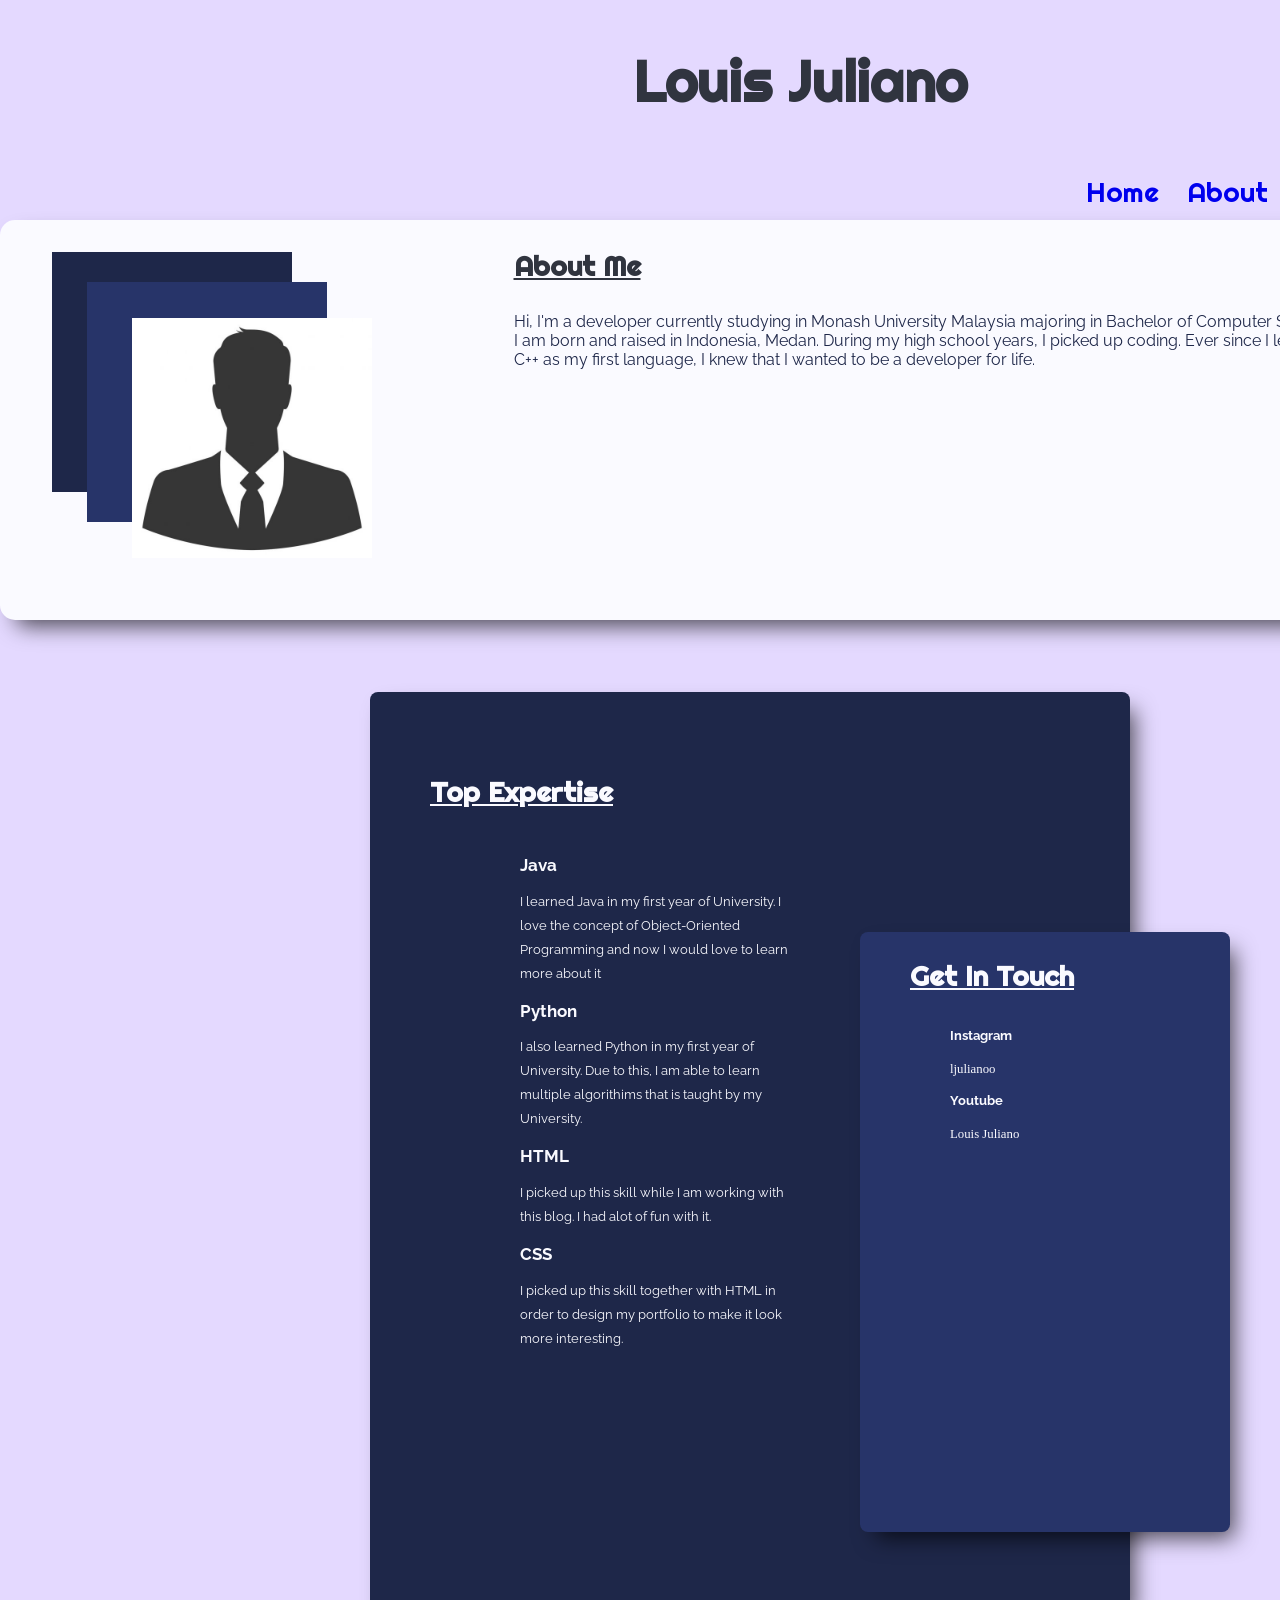
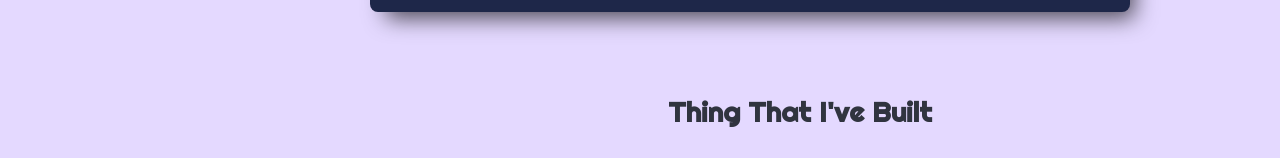
==== index.html @ 070ed77e "Attempt to make Text responsive" ====
<!DOCTYPE html>
<html>

	<head>
		<!-- The Title of the website  -->
		<title> Louis Juliano </title>

		<meta name = "viewport" content = "width=device-width, initial-scale=1, maximum-scale=1, minimum-scale=1"/>

		<link rel = "stylesheet" type = "text/css" href = "default.css">

		<link rel="preconnect" href="https://fonts.googleapis.com">
		<link rel="preconnect" href="https://fonts.gstatic.com" crossorigin>
		<link href="https://fonts.googleapis.com/css2?family=Righteous&display=swap" rel="stylesheet">

		<link rel="preconnect" href="https://fonts.googleapis.com">
		<link rel="preconnect" href="https://fonts.gstatic.com" crossorigin>
		<link href="https://fonts.googleapis.com/css2?family=Raleway:ital,wght@0,400;1,500&display=swap" rel="stylesheet">

	</head>
	<body>

		<section class="s1">
			<div class="main-container">
				<div class = "name-warpper">
					<h1>Louis Juliano</h1>
				</div>

				<div class = "navigation-wrapper">
					<div class = "nav">
 						<div> </div>
 						<div>
							<ul id = "navigation">
								<li>
									<a href="#">
										Home
									</a>
								</li>
									<a href="#">
										About
									</a>
								<li>
									<a href="#">
										Contact
									</a>	
								</li>
									<a href="#">
										My Projects
									</a>
							</ul>
						</div>
					</div>
				</div>
			</div>
		</section>

		<section class="s2">
			<div class="main-container">
				<div class = "about-wrapper">
					<div class = "left-col">
						<div class = "pic-wrapper">
							<img id="profilepic" src = "Images/profile.jpg">
							<div class= "picture-box2">
							</div>
							<div class= "picture-box">
							</div>			
						</div>

					</div>
					<div class = "right-col">
						<h3>
							About Me
						</h3>
							<p>
								Hi, I'm a developer currently studying in Monash University Malaysia majoring in Bachelor of Computer Science. <br> I am born and raised in Indonesia, Medan. During my high school years, I picked up coding. Ever since I learned <br>C++ as my first language, I knew that I wanted to be a developer for life.
							</p>
					</div>
				</div>
			</div>
		</section>
		<br>
		<br>
		<br>
		<br>
		<section class="s1">
			<div class="main-container">
				<div class="skills-wrapper">
					<div class="top-skills">
						<h3 style="color: #FAFAFF">
							Top Expertise
						</h3>
						<br>
						<div class="list-box">
							<ul>
								<li style="color: #FAFAFF;"> Java </li>
								<p style="color: #FAFAFF;  font-size: 1vw;"> I learned Java in my first year of University. I love the concept of Object-Oriented Programming  and now I would love to learn more about it</p>
								<li style="color: #FAFAFF; "> Python </li>
								<p style="color: #FAFAFF;  font-size: 1vw;"> I also learned Python in my first year of University. Due to this, I am able to learn multiple algorithims that is taught by my University.</p>
								<li style="color: #FAFAFF;"> HTML </li>
								<p style="color: #FAFAFF;  font-size: 1vw;"> I picked up this skill while I am working with this blog. I had alot of fun with it.</p>
								<li style="color: #FAFAFF;"> CSS </li>
								<p style="color: #FAFAFF; font-size: 1vw;"> I picked up this skill together with HTML in order to design my portfolio to make it look more interesting.</p>
							</ul>
						</div>

					</div>
					<div class="socials">
						<h3 style="color: #FAFAFF">
							Get In Touch
						</h3>
						<ul>
							<li style="color: #FAFAFF;  font-size: 1vw;">  Instagram</li>
							<a href="https://www.instagram.com/ljulianoo/" target="_blank" style="color: #FAFAFF; font-size: 1vw;">ljulianoo</a>
							<li style="color: #FAFAFF; font-size: 1vw;"> Youtube </li>
							<a href="https://www.youtube.com/channel/UCBGp1dDSYCP-_cHB3RKC5AA" target="_blank" style="color: #FAFAFF;  font-size: 1vw;" >Louis Juliano</a>

						</ul>
					</div>
				</div>
			</div>
		</section>


		<br>
		<br>
		<br>
		<section class="s2">
			<div class="main-container">
				<div class="project-wrapper">
					<h3 style="text-align: center; text-decoration: none;">Thing That I've Built</h3>
					<div clas="myproject"></div>

				</div>
			</div>
		</section>


	</body>
</html>
---- default.css ----
:root{
	--mainColor: #E4D9FF;
	--secondaryColor: #FAFAFF;

	--borderColor: #273469;
	--mainText: #30343F;
	--secondaryText: #1E2749;
}

html, body{
	padding: 0;
	margin: 0;
}

h1,h2,h3,h4,h5,h6, strong{
	color: var(--mainText);
	font-family: 'Righteous', cursive;
}

p, li, span, label, input, textarea{
	color: var(--secondaryText);
	font-family: 'Raleway', sans-serif;
}

body{
	background-color: var(--mainColor);
}

.s1{
	background-color: var(--mainColor);

}

.s2{
	background-color: var(--mainColor);

}

.main-container{
	width: 1600px;
	margin: 0 auto;
}

@media screen and (max-width:  1200px){
	.main-container{
		width: 95%;
	}
}
a{
	text-decoration: none;

}

ul{
	list-style: none;
}

h1{ font-size: 56px; }
h2{ font-size: 36px; }
h3{ font-size: 28px; 
text-decoration: underline;}
h4{ font-size: 24px; }
h5{ font-size: 20px; }
h6{ font-size: 16px; }

.name-warpper{
	display: grid;
	justify-content: center;
	align-content: center;

	min-height: 10em;
}

.navigation-wrapper{
	background-color: var(--mainColor);


	display: grid;
	grid-template-columns: 1fr;
	grid-template-areas: 'nav'


}

.about-wrapper{
	/*border: 2px solid black;*/
	border-radius: 15px;
	background-color: var(--secondaryColor);


box-shadow: 10px 12px 22px -6px rgba(0,0,0,0.67);
-webkit-box-shadow: 10px 12px 22px -6px rgba(0,0,0,0.67);
-moz-box-shadow: 10px 12px 22px -6px rgba(0,0,0,0.67);

	display: grid;
	grid-template-rows: 1fr 1fr 1fr;
	grid-template-rows: 25em;
	grid-gap: 10px;
	grid-template-areas: 'left-col right-col';
}

.nav{
	grid-area: nav;
	display: flex;
	justify-content: space-between;
	align-items: center;

	font-family: 'Raleway', sans-serif;


}

.left-col{
	grid-area: left-col;
	display: grid;
	justify-content: center;
	align-content: center;
	
}
.right-col{
	grid-area: right-col;

}

#profilepic{
	
	width: 240px;
	height: 240px;
	
	
}

#navigation{
	margin: 0;
	padding: 10px;
	color: var(--mainText);
	font-family: 'Righteous', cursive;
	font-size: 28px;
}

#navigation li{
	display: inline-block;
	margin-right: 20px;
	margin-left: 20px;
	font-family: 'Righteous', cursive;
	
}
.picture-wrapper{
	width: 90%;
	max-width: 1000px;
	margin: 0 auto;
	display: flex;
	align-items: center;
	justify-content: center;
	background-color: var(--borderColor);
}

.picture-box{
	width: 240px;
	height: 240px;
	background-color: var(--borderColor);
	margin-left: -45px;
	margin-top: -210px;
}

.picture-box2{
	width: 240px;
	height: 240px;
	background-color: var(--secondaryText);
	margin-left: -80px;
	margin-top: -310px;
}

.skills-wrapper{
	display: flex;
	align-items: center;
	justify-content: center;

}

.top-skills{
	padding: 60px;
	background-color: var(--secondaryText);
	width: 40%;
	height: 800px;
	margin-right: -120px;
	line-height: 150%;

	border-radius: 8px;
	display: grid;
	grid-template-columns: repeat(auto-fit, minmax(320px, 1fr));
	box-shadow: 10px 12px 22px -6px rgba(0,0,0,0.67);
-webkit-box-shadow: 10px 12px 22px -6px rgba(0,0,0,0.67);
-moz-box-shadow: 10px 12px 22px -6px rgba(0,0,0,0.67);
}

.socials{
	padding-left: 50px;
	background-color: var(--borderColor);
	width: 320px;
	height: 600px;
	line-height: 200%;
	overflow: hidden;
	border-radius: 8px;
	margin-left: -150px;
	margin-top: 160px;
		box-shadow: 10px 12px 22px -6px rgba(0,0,0,0.67);
-webkit-box-shadow: 10px 12px 22px -6px rgba(0,0,0,0.67);
-moz-box-shadow: 10px 12px 22px -6px rgba(0,0,0,0.67);
}
.top-skills li{
	font-weight: bolder;
	font-size: 1.3vw;
}

.socials li{

	font-weight: bolder;
	font-size: 1.3vw;

}

.list-box{
	width: 320px;
	height: 710px;
	padding-left: 50px;
}
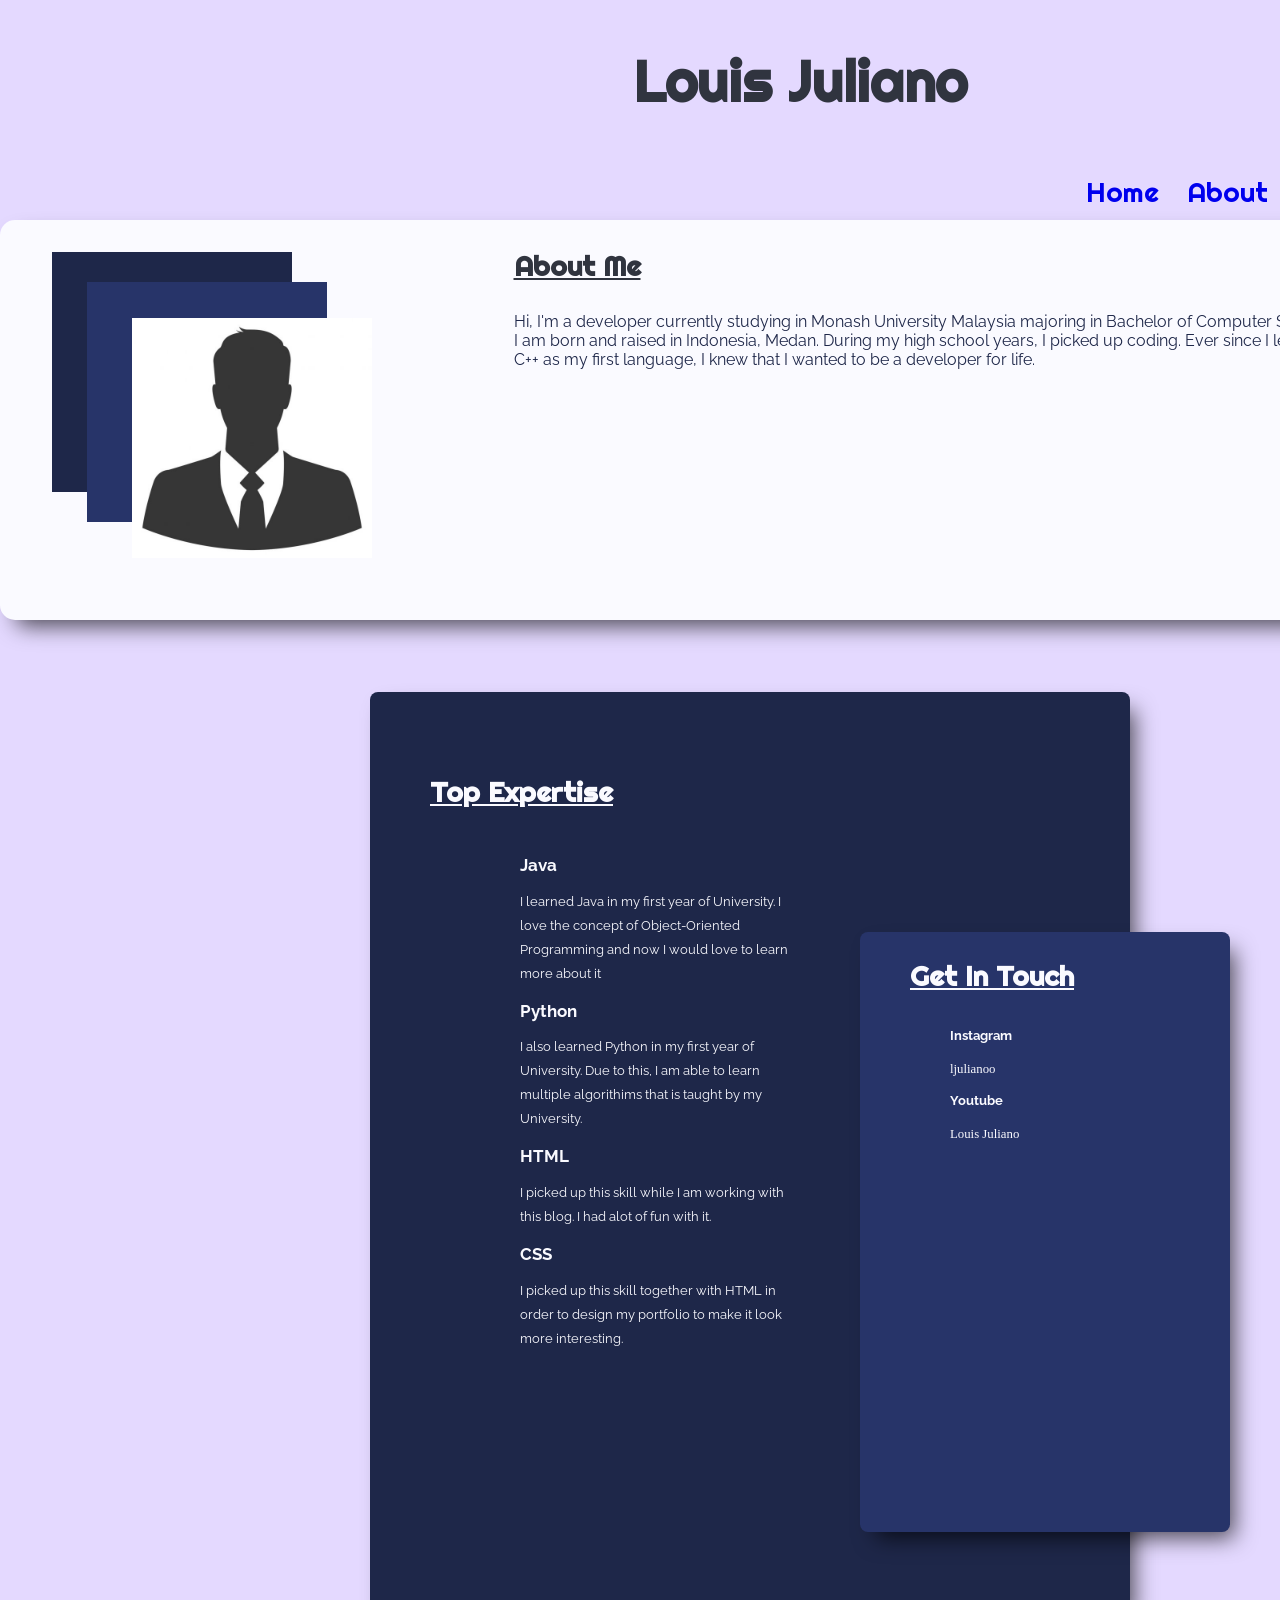
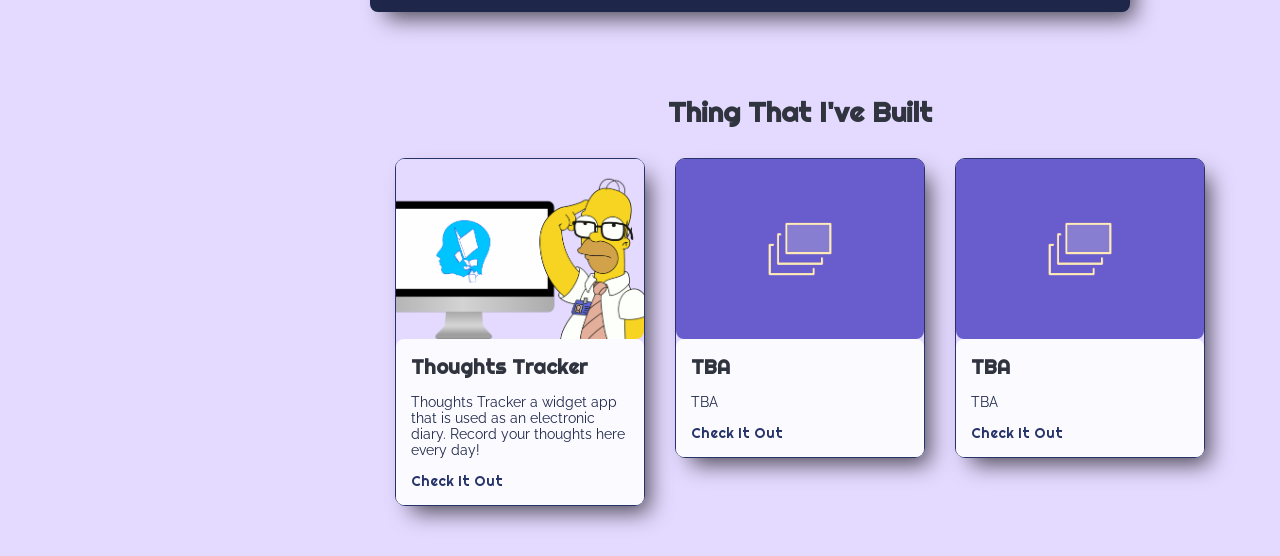
==== commit 26cce9a3: "Project block is now added" ====
--- a/index.html
+++ b/index.html
@@ -126,9 +126,41 @@
 		<br>
 		<section class="s2">
 			<div class="main-container">
+				<h3 style="text-align: center; text-decoration: none;">Thing That I've Built</h3>
 				<div class="project-wrapper">
-					<h3 style="text-align: center; text-decoration: none;">Thing That I've Built</h3>
-					<div clas="myproject"></div>
+
+					<div>
+						<div class ="post">
+							<img class="thumbnail" src="Images\TTThumbnail.png">
+							<div class="post-preview">
+								<h5 class="project-title">Thoughts Tracker</h5>
+								<p class="post-intro">Thoughts Tracker a widget app that is used as an electronic diary. Record your thoughts here every day!</p>
+								<a href="https://github.com/Intecial/ThoughtsTracker" target="_blank" style="text-decoration: none; font-family: 'Righteous', cursive; color: #273469"> Check It Out </a>
+							</div>
+						</div>
+					</div>
+
+					<div>
+						<div class ="post">
+							<img class="thumbnail" src="Images\placeholder.png">
+							<div class="post-preview">
+								<h5 class="project-title">TBA</h5>
+								<p class="post-intro">TBA</p>
+								<a href="#" style="text-decoration: none; font-family: 'Righteous', cursive; color: #273469"> Check It Out </a>
+							</div>
+						</div>
+					</div>
+
+					<div>
+						<div class ="post">
+							<img class="thumbnail" src="Images\placeholder.png">
+							<div class="post-preview">
+								<h5 class="project-title">TBA</h5>
+								<p class="post-intro">TBA</p>
+								<a href="#" style="text-decoration: none; font-family: 'Righteous', cursive; color: #273469"> Check It Out </a>
+							</div>
+						</div>
+					</div>	
 
 				</div>
 			</div>
--- a/default.css
+++ b/default.css
@@ -224,4 +224,49 @@
 	width: 320px;
 	height: 710px;
 	padding-left: 50px;
+}
+
+.project-wrapper{
+	display: grid;
+	grid-template-columns: repeat(auto-fit, 250px);
+	justify-content: center;
+	gap: 30px;
+
+
+	padding-bottom: 50px;
+}
+
+.post{
+	border: 1px solid var(--borderColor);
+	border-radius: 10px;
+
+	grid-template-columns: repeat(auto-fit, minmax(320px, 1fr));
+	box-shadow: 10px 12px 22px -6px rgba(0,0,0,0.67);
+-webkit-box-shadow: 10px 12px 22px -6px rgba(0,0,0,0.67);
+-moz-box-shadow: 10px 12px 22px -6px rgba(0,0,0,0.67);
+}
+
+.thumbnail{
+		border-radius: 8px;
+	display: block;
+	width: 100%;
+	height: 180px;
+	object-fit: cover;
+
+}
+
+.post-preview{
+	border-radius: 8px;
+	background-color: var(--secondaryColor);
+	padding: 15px;
+}
+
+.project-title{
+	color: var(--mainText);
+	margin: 0px;
+}
+
+.post-preview{
+	color: var(--borderColor);
+	font-size: 14px;
 }
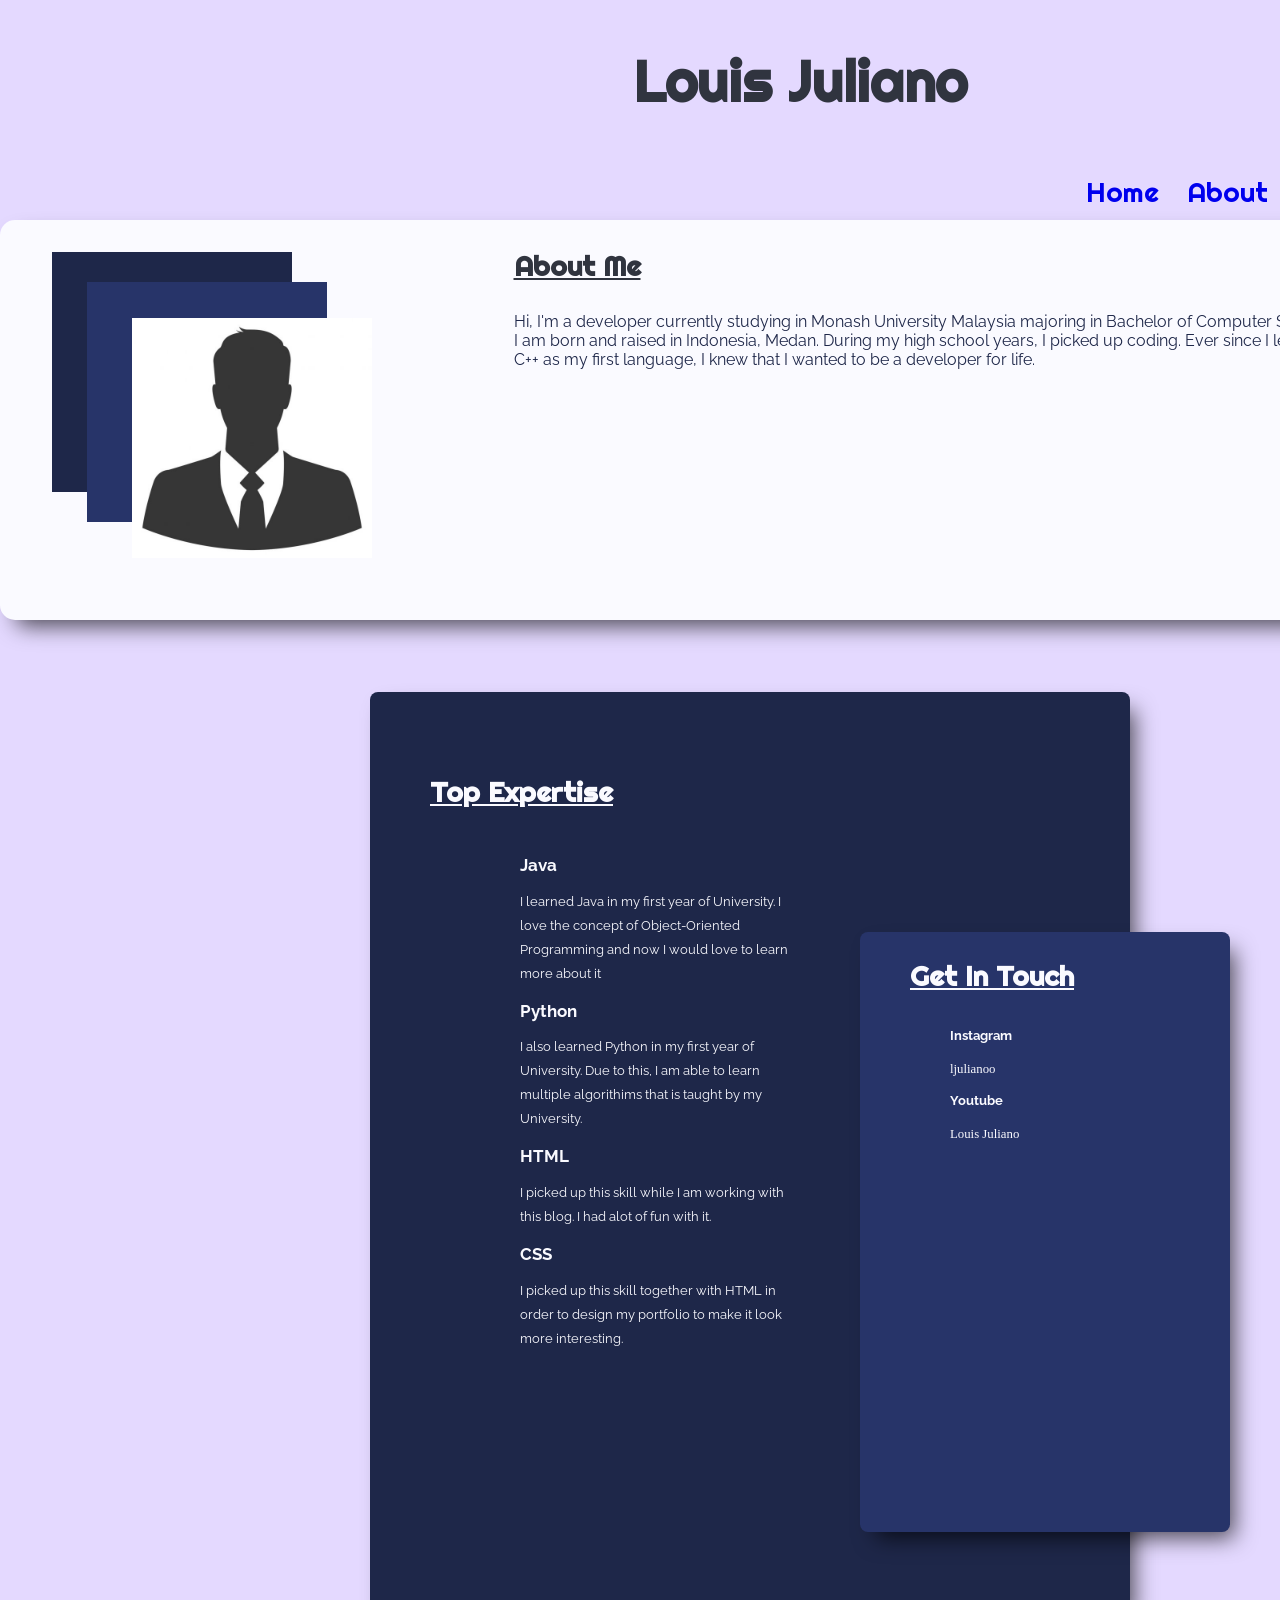
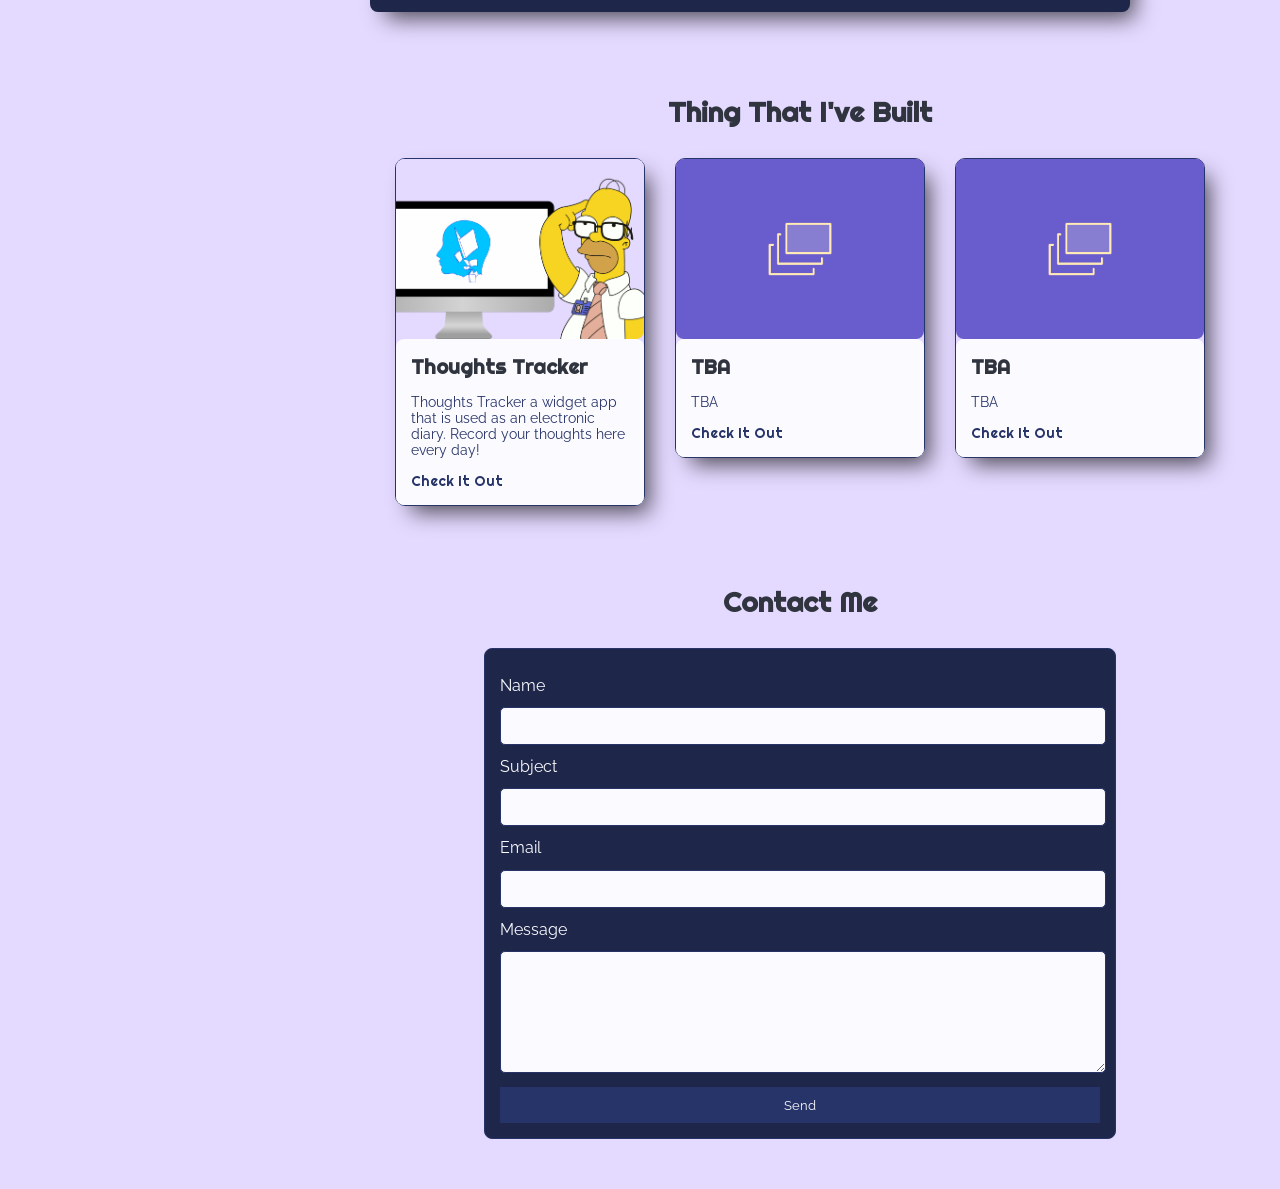
==== commit 103ab8d5: "Contact Me form is now complete but still not usable" ====
--- a/index.html
+++ b/index.html
@@ -36,15 +36,15 @@
 										Home
 									</a>
 								</li>
-									<a href="#">
+									<a href="#about">
 										About
 									</a>
 								<li>
-									<a href="#">
+									<a href="#contact-form">
 										Contact
 									</a>	
 								</li>
-									<a href="#">
+									<a href="#project">
 										My Projects
 									</a>
 							</ul>
@@ -84,7 +84,7 @@
 		<br>
 		<section class="s1">
 			<div class="main-container">
-				<div class="skills-wrapper">
+				<div class="skills-wrapper" id="about">
 					<div class="top-skills">
 						<h3 style="color: #FAFAFF">
 							Top Expertise
@@ -127,14 +127,14 @@
 		<section class="s2">
 			<div class="main-container">
 				<h3 style="text-align: center; text-decoration: none;">Thing That I've Built</h3>
-				<div class="project-wrapper">
+				<div class="project-wrapper " id="project">
 
 					<div>
 						<div class ="post">
 							<img class="thumbnail" src="Images\TTThumbnail.png">
 							<div class="post-preview">
 								<h5 class="project-title">Thoughts Tracker</h5>
-								<p class="post-intro">Thoughts Tracker a widget app that is used as an electronic diary. Record your thoughts here every day!</p>
+								<p class="post-intro" style="color: #273469">Thoughts Tracker a widget app that is used as an electronic diary. Record your thoughts here every day!</p>
 								<a href="https://github.com/Intecial/ThoughtsTracker" target="_blank" style="text-decoration: none; font-family: 'Righteous', cursive; color: #273469"> Check It Out </a>
 							</div>
 						</div>
@@ -145,7 +145,7 @@
 							<img class="thumbnail" src="Images\placeholder.png">
 							<div class="post-preview">
 								<h5 class="project-title">TBA</h5>
-								<p class="post-intro">TBA</p>
+								<p class="post-intro" style="color: #273469">TBA</p>
 								<a href="#" style="text-decoration: none; font-family: 'Righteous', cursive; color: #273469"> Check It Out </a>
 							</div>
 						</div>
@@ -156,7 +156,7 @@
 							<img class="thumbnail" src="Images\placeholder.png">
 							<div class="post-preview">
 								<h5 class="project-title">TBA</h5>
-								<p class="post-intro">TBA</p>
+								<p class="post-intro" style="color: #273469">TBA</p>
 								<a href="#" style="text-decoration: none; font-family: 'Righteous', cursive; color: #273469"> Check It Out </a>
 							</div>
 						</div>
@@ -166,6 +166,29 @@
 			</div>
 		</section>
 
+		<section class="s1">
+			<div class="main-container">
+				<h3 style="text-align: center; text-decoration: none">Contact Me</h3>
+				<form id="contact-form">
+					<label style="color: #FAFAFF">Name</label>
+					<input class="input-field" type="text" name="name">
+
+					<label style="color: #FAFAFF">Subject</label>
+					<input class="input-field" type="text" name="subject">
+
+					<label style="color: #FAFAFF">Email</label>
+					<input class="input-field" type="text" name="email">
+
+					<label style="color: #FAFAFF">Message</label>
+					<textarea class="input-field" type="text" name="message"></textarea>
+
+
+					<input type="submit" value="Send" id="submit-btn">
+				</form>
+			</div>
+
+		</section>
+
 
 	</body>
 </html>
--- a/default.css
+++ b/default.css
@@ -5,6 +5,8 @@
 	--borderColor: #273469;
 	--mainText: #30343F;
 	--secondaryText: #1E2749;
+
+	--buttonColor: #273469;
 }
 
 html, body{
@@ -269,4 +271,44 @@
 .post-preview{
 	color: var(--borderColor);
 	font-size: 14px;
+}
+
+#submit-btn{
+	margin-top: 10px;
+	width: 100%;
+	padding-top: 10px;
+	padding-bottom: 10px;
+	color: var(--secondaryColor);
+	background-color: var(--borderColor);
+	border: none;	
+}
+
+#contact-form{
+	display: block;
+	max-width: 600px;
+	margin: 0 auto;
+	border: 1px solid var(--borderColor);
+	padding: 15px;
+	border-radius: 8px;
+	background-color: var(--secondaryText);
+	margin-bottom: 50px;
+}
+
+#contact-form label{
+	line-height: 2.7em;
+}
+
+#contact-form textarea{
+	min-height: 100px;
+	font-size: 14px;
+}
+
+.input-field{
+	width: 100%;
+	padding-top: 10px;
+	padding-bottom: 10px;
+	background-color: var(--secondaryColor);
+	border-radius: 5px;
+	border: 1px solid var(--borderColor);
+	font-size: 14px;
 }
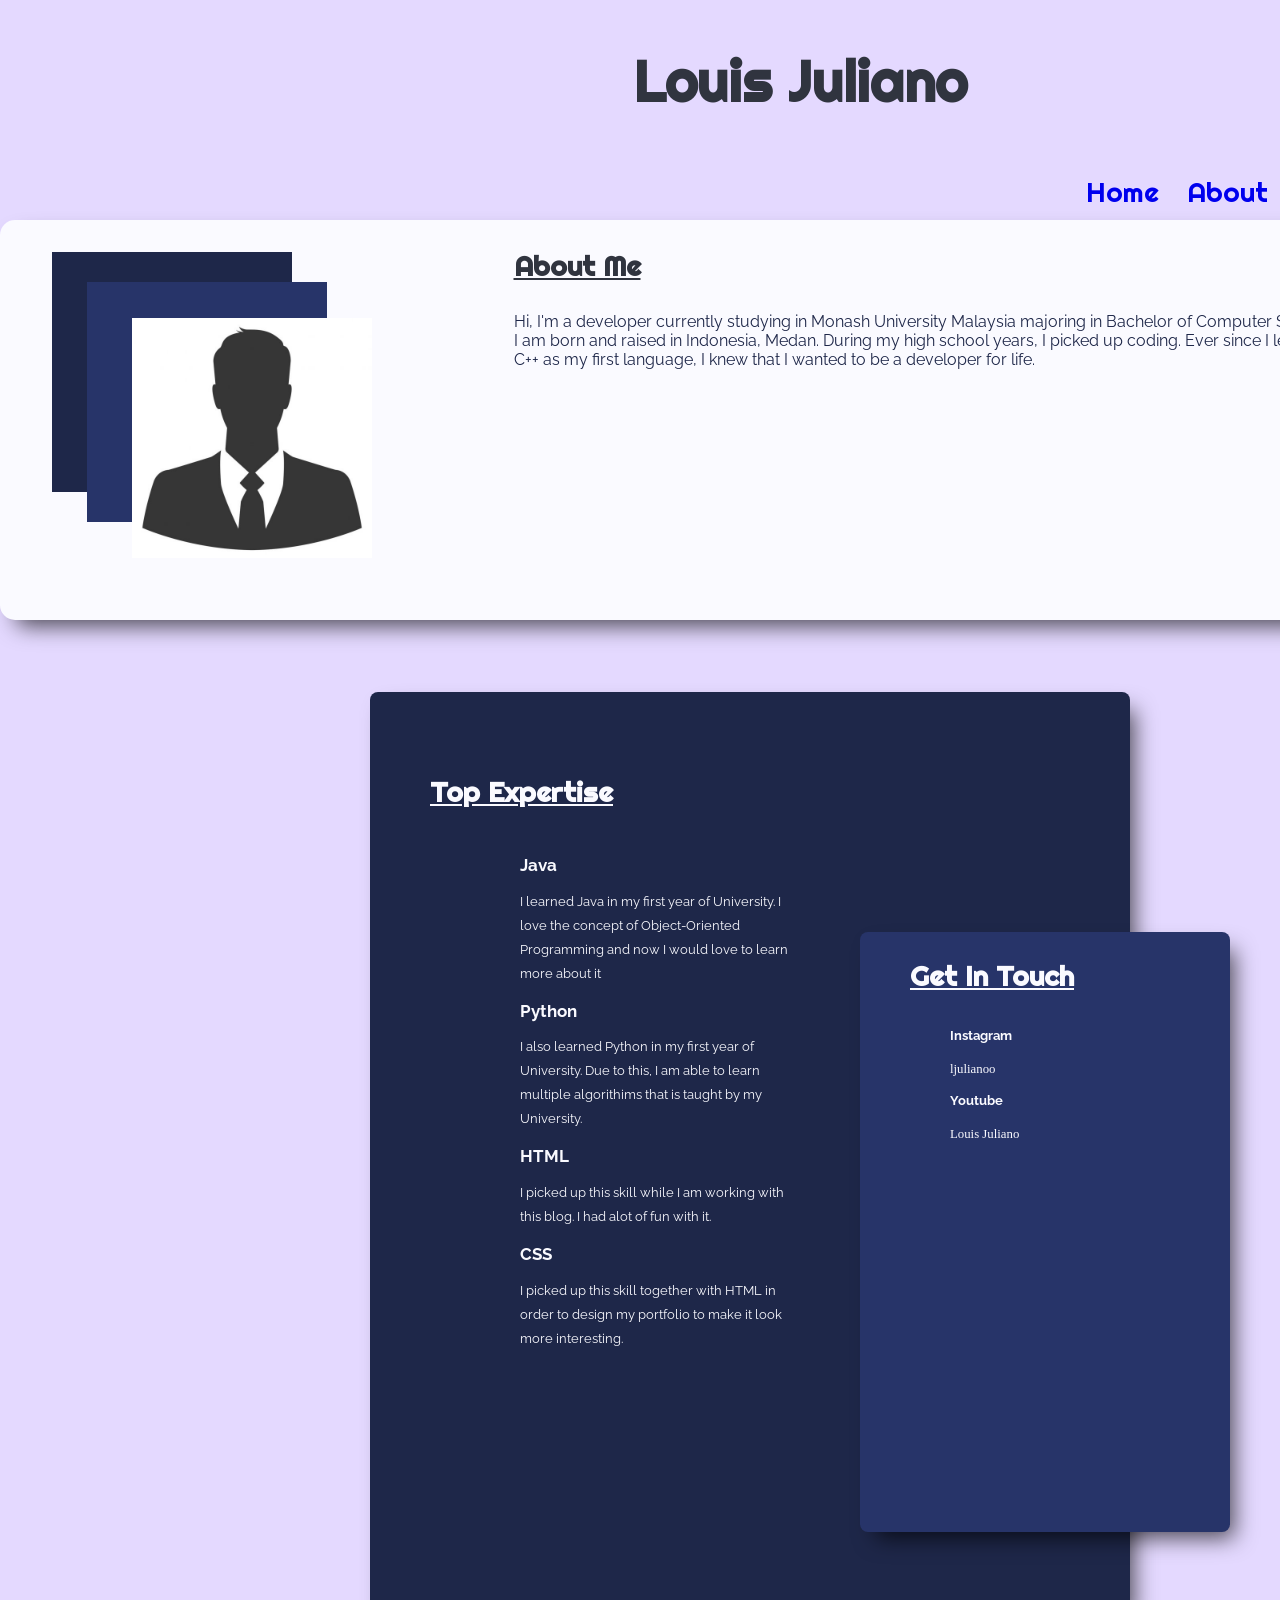
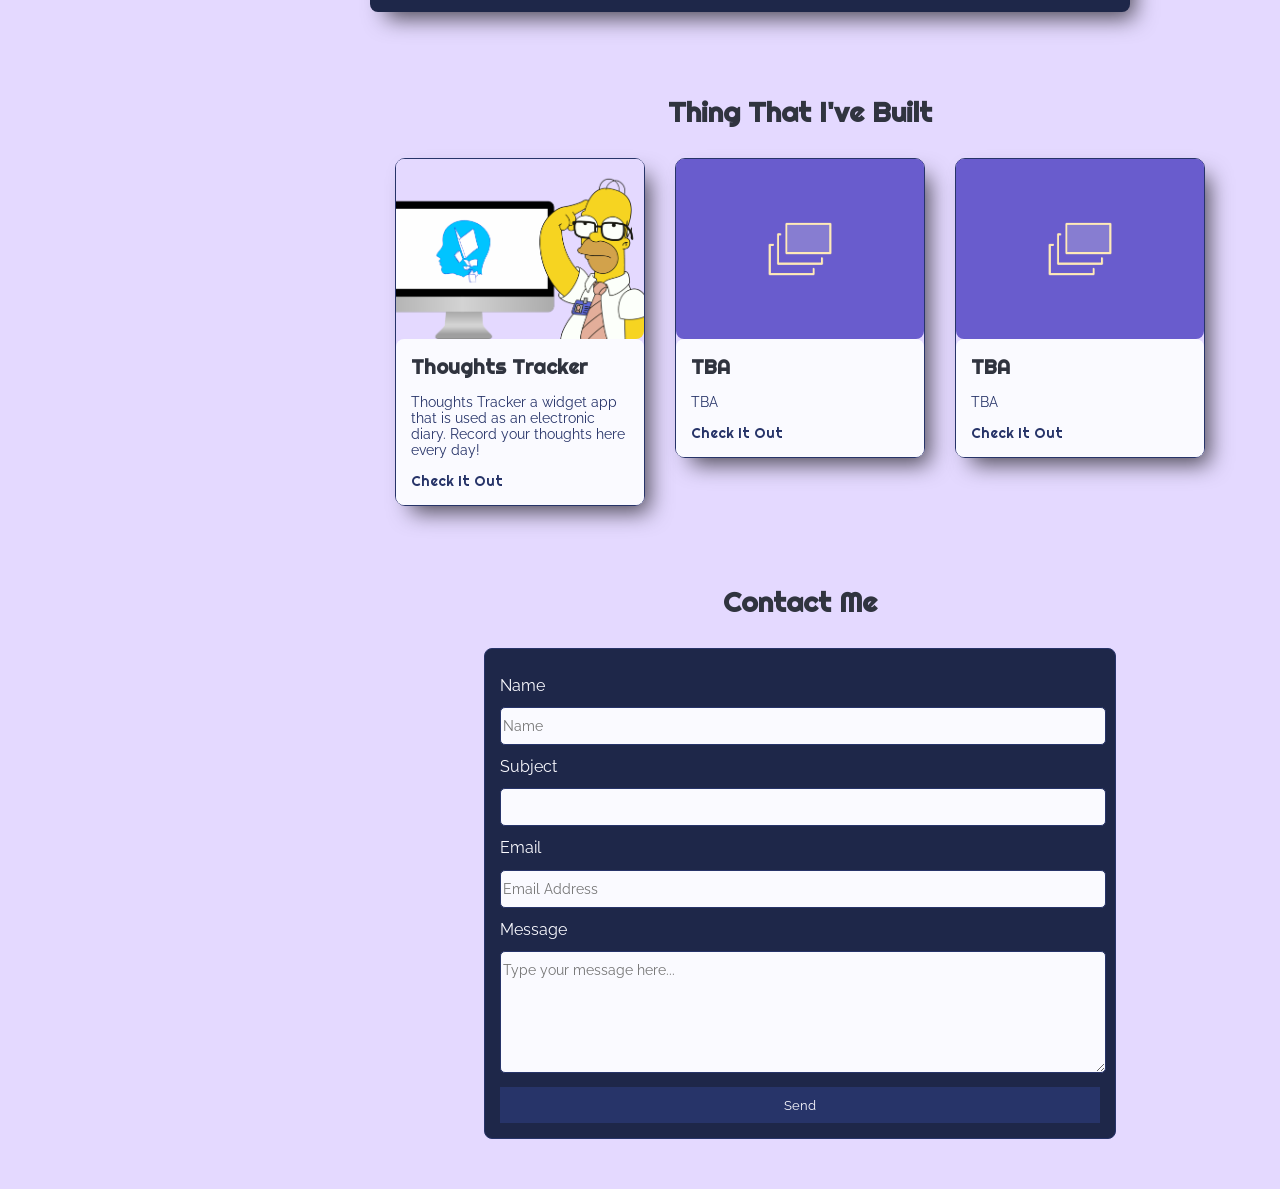
==== commit a39ea849: "Attempt to make contact form work" ====
--- a/index.html
+++ b/index.html
@@ -169,18 +169,18 @@
 		<section class="s1">
 			<div class="main-container">
 				<h3 style="text-align: center; text-decoration: none">Contact Me</h3>
-				<form id="contact-form">
+				<form id="contact-form" action="https://formsubmit.co/ljuliano30@gmail.com" method="POST">
 					<label style="color: #FAFAFF">Name</label>
-					<input class="input-field" type="text" name="name">
+					<input class="input-field" type="text" name="name" placeholder="Name" required>
 
 					<label style="color: #FAFAFF">Subject</label>
-					<input class="input-field" type="text" name="subject">
+					<input class="input-field" type="text" name="subject" required>
 
 					<label style="color: #FAFAFF">Email</label>
-					<input class="input-field" type="text" name="email">
+					<input class="input-field" type="text" name="email" placeholder="Email Address" required>
 
 					<label style="color: #FAFAFF">Message</label>
-					<textarea class="input-field" type="text" name="message"></textarea>
+					<textarea class="input-field" type="text" name="message" placeholder="Type your message here..." required></textarea>
 
 
 					<input type="submit" value="Send" id="submit-btn">
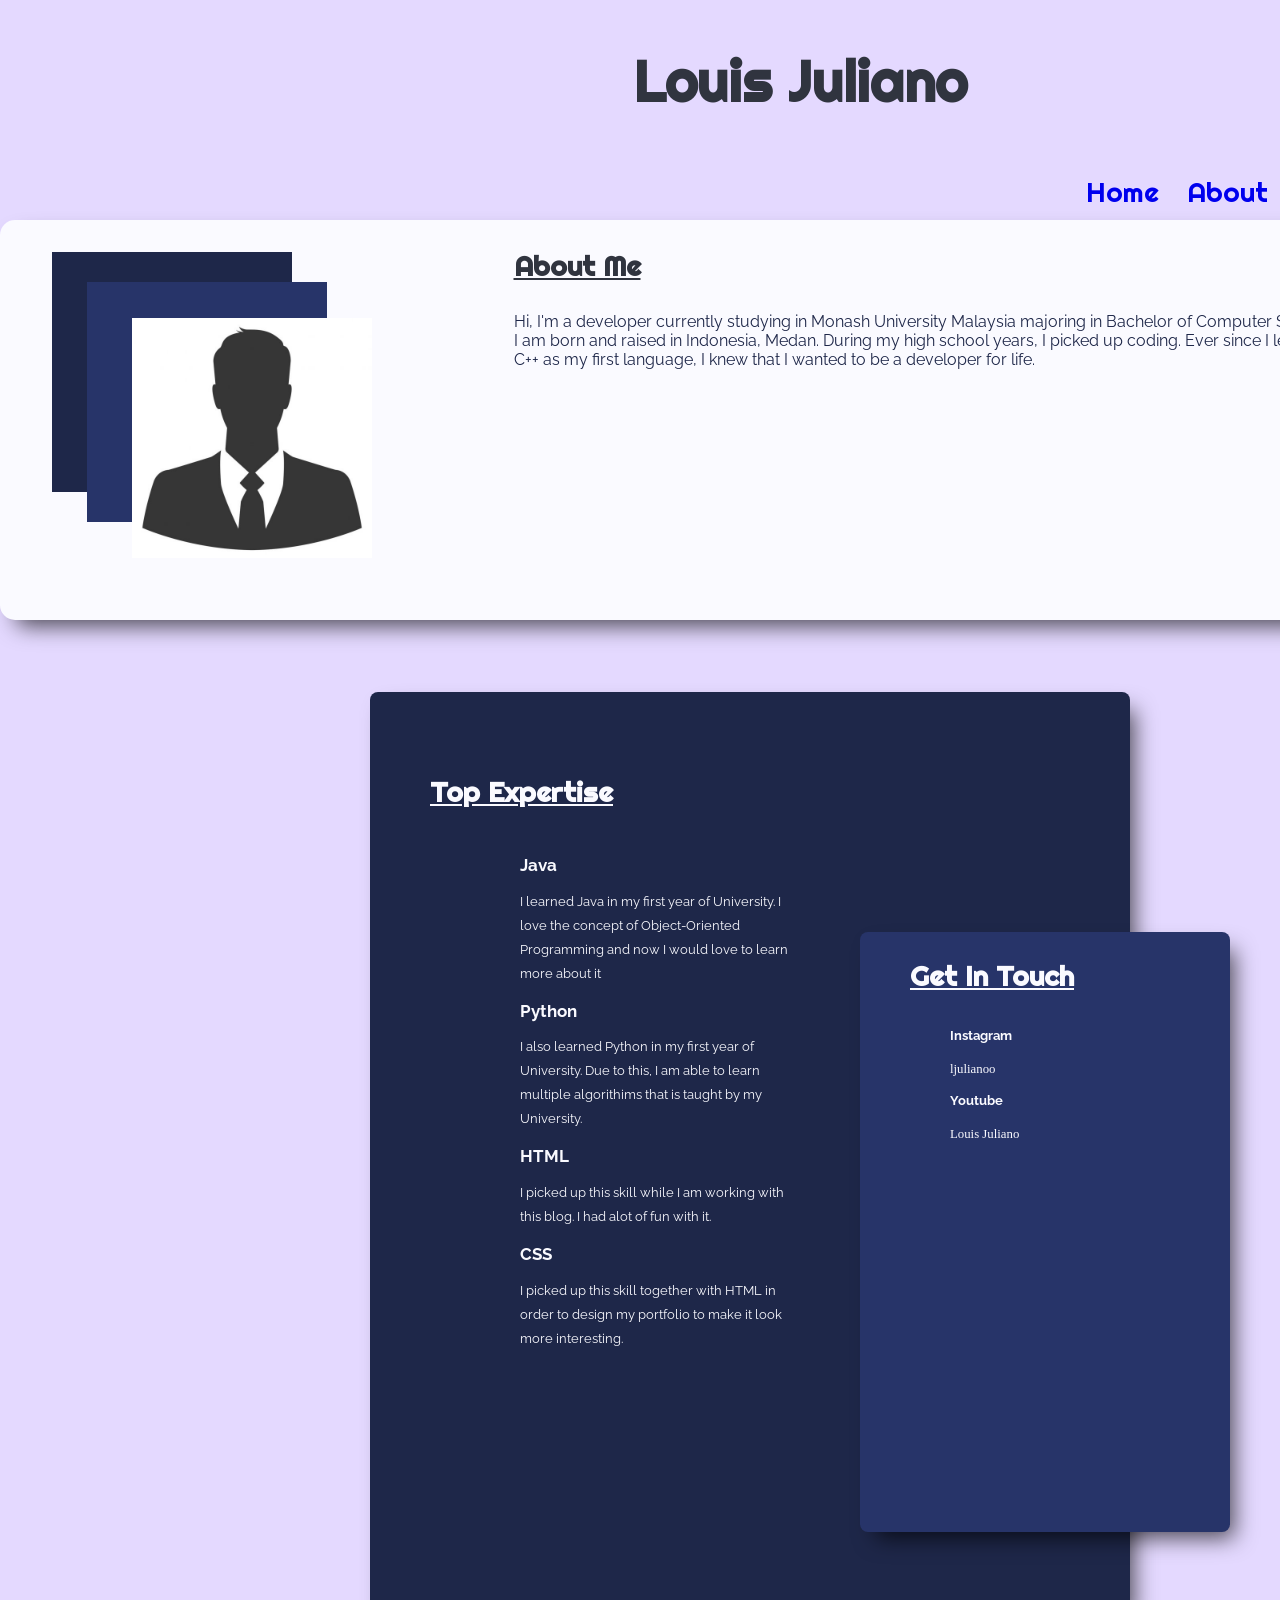
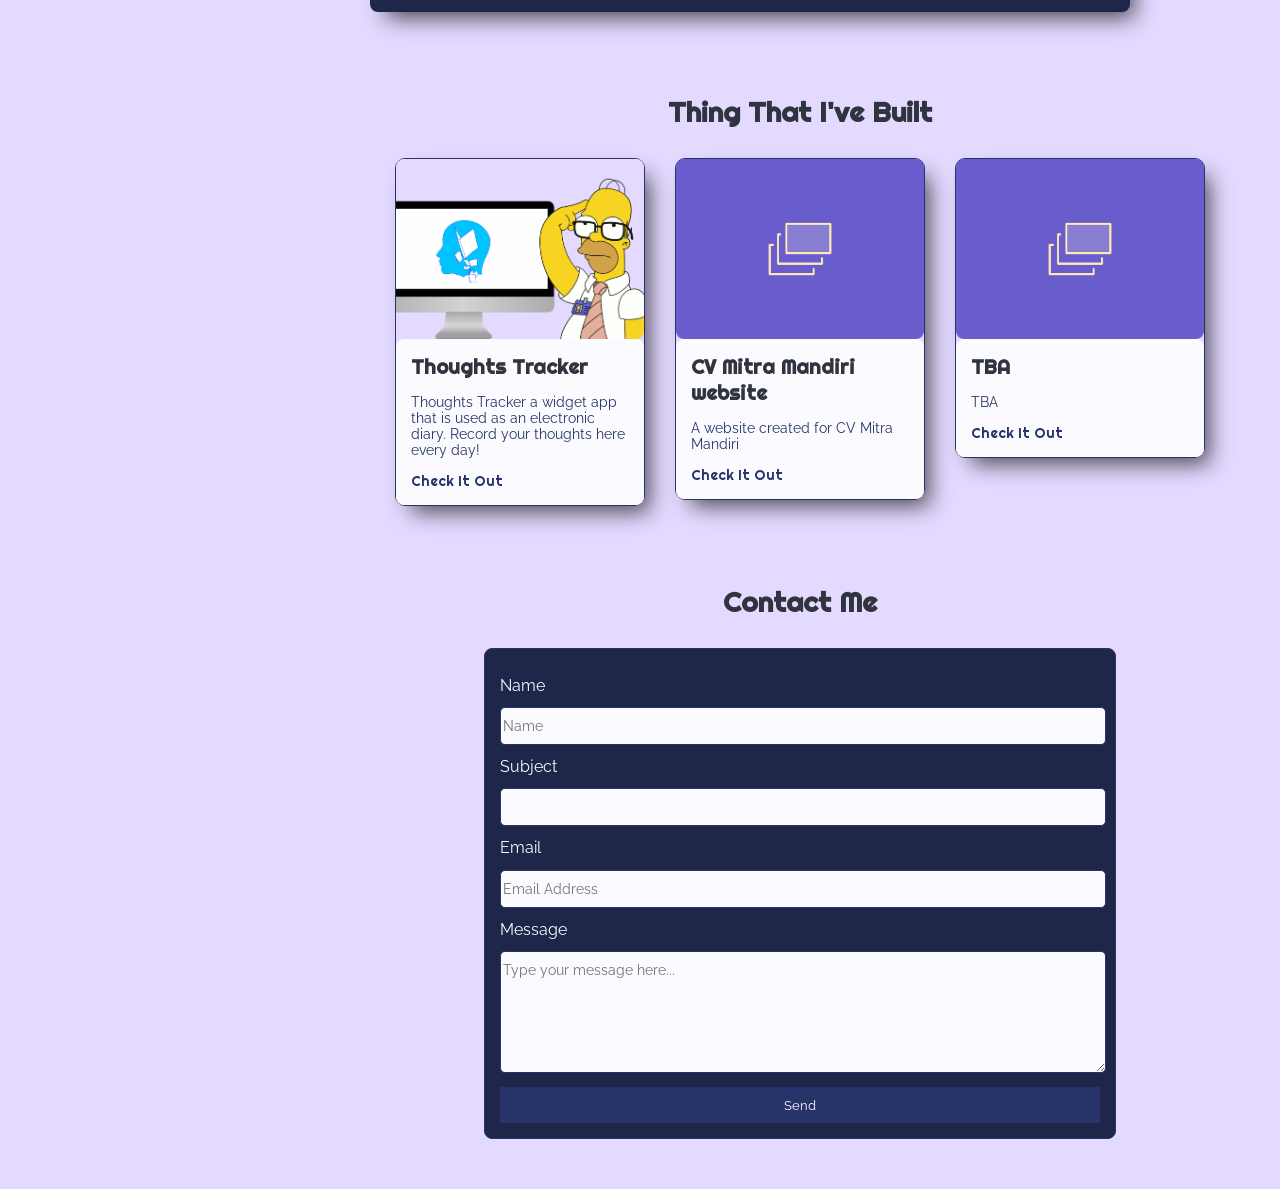
==== commit be358f36: "Adding a new project" ====
--- a/index.html
+++ b/index.html
@@ -144,9 +144,9 @@
 						<div class ="post">
 							<img class="thumbnail" src="Images\placeholder.png">
 							<div class="post-preview">
-								<h5 class="project-title">TBA</h5>
-								<p class="post-intro" style="color: #273469">TBA</p>
-								<a href="#" style="text-decoration: none; font-family: 'Righteous', cursive; color: #273469"> Check It Out </a>
+								<h5 class="project-title">CV Mitra Mandiri website</h5>
+								<p class="post-intro" style="color: #273469">A website created for CV Mitra Mandiri</p>
+								<a href="https://intecial.github.io/mitra-mandiri.github.io/" style="text-decoration: none; font-family: 'Righteous', cursive; color: #273469"> Check It Out </a>
 							</div>
 						</div>
 					</div>
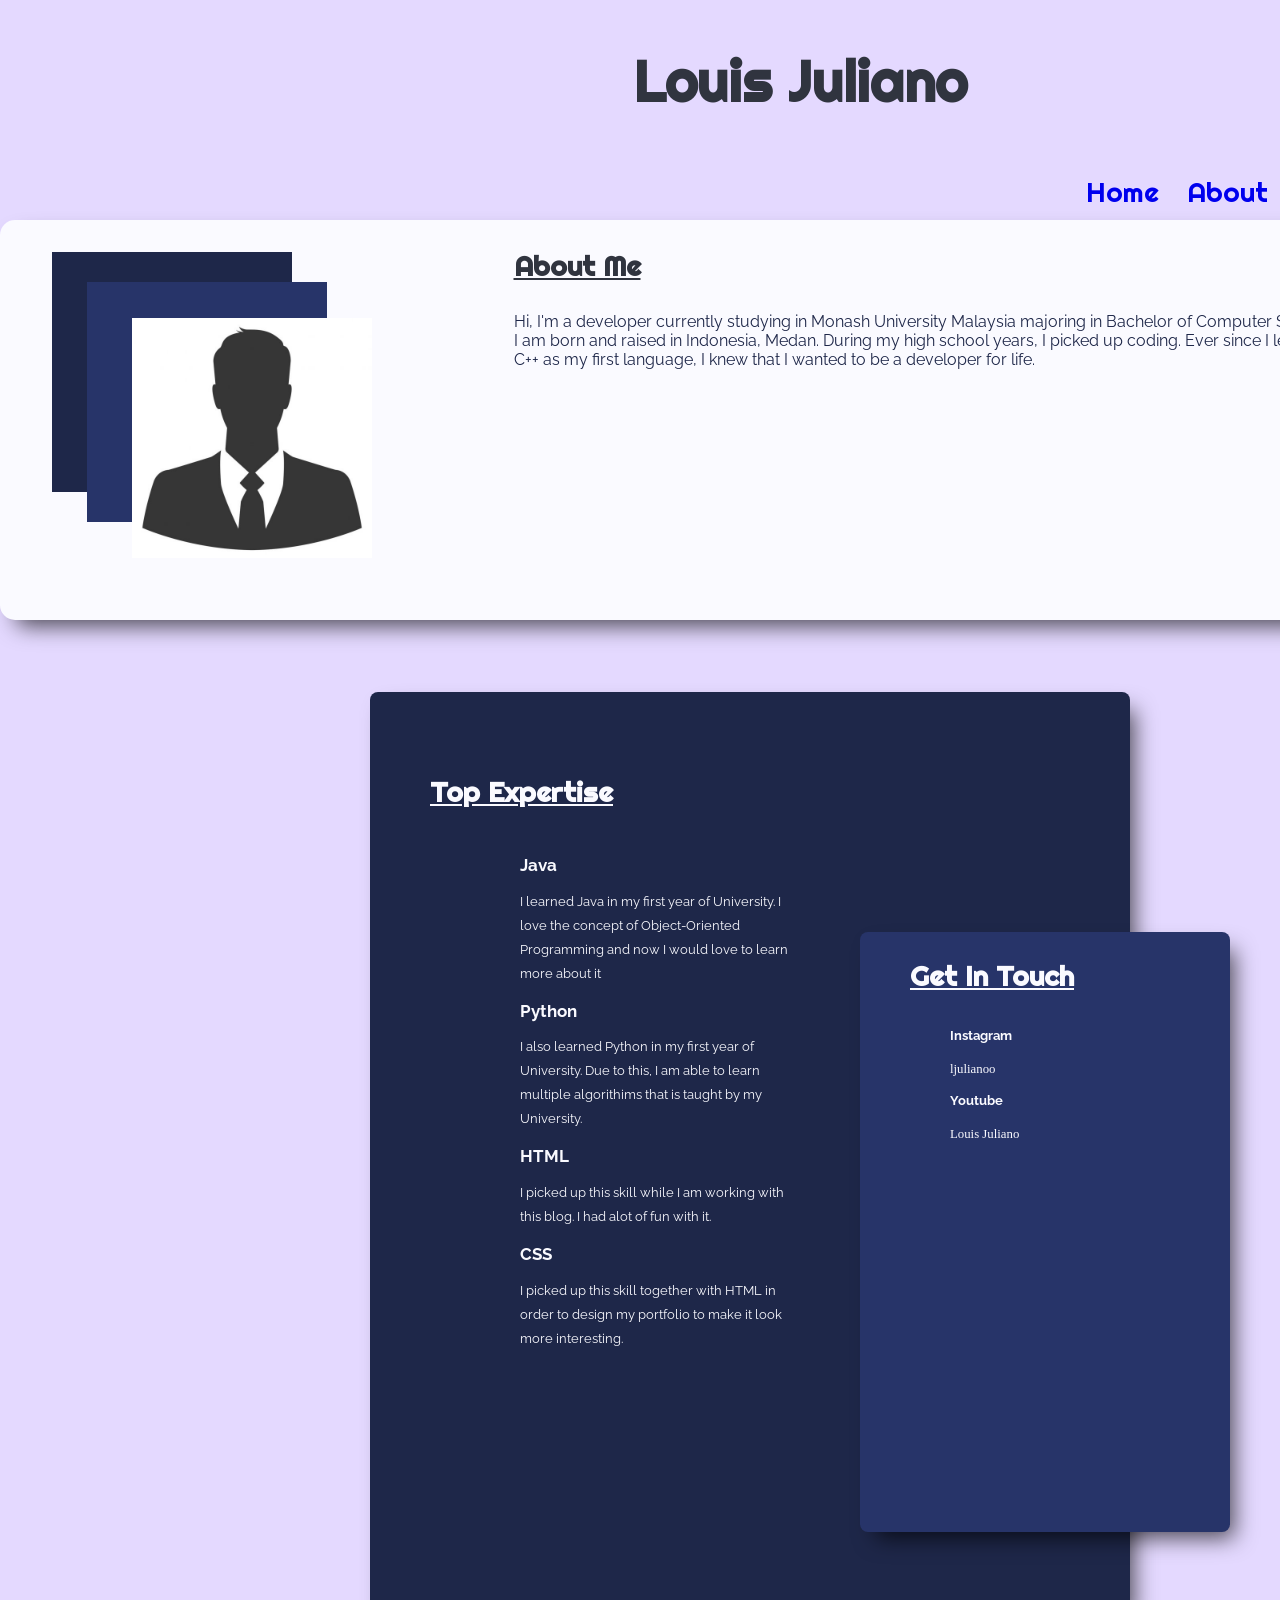
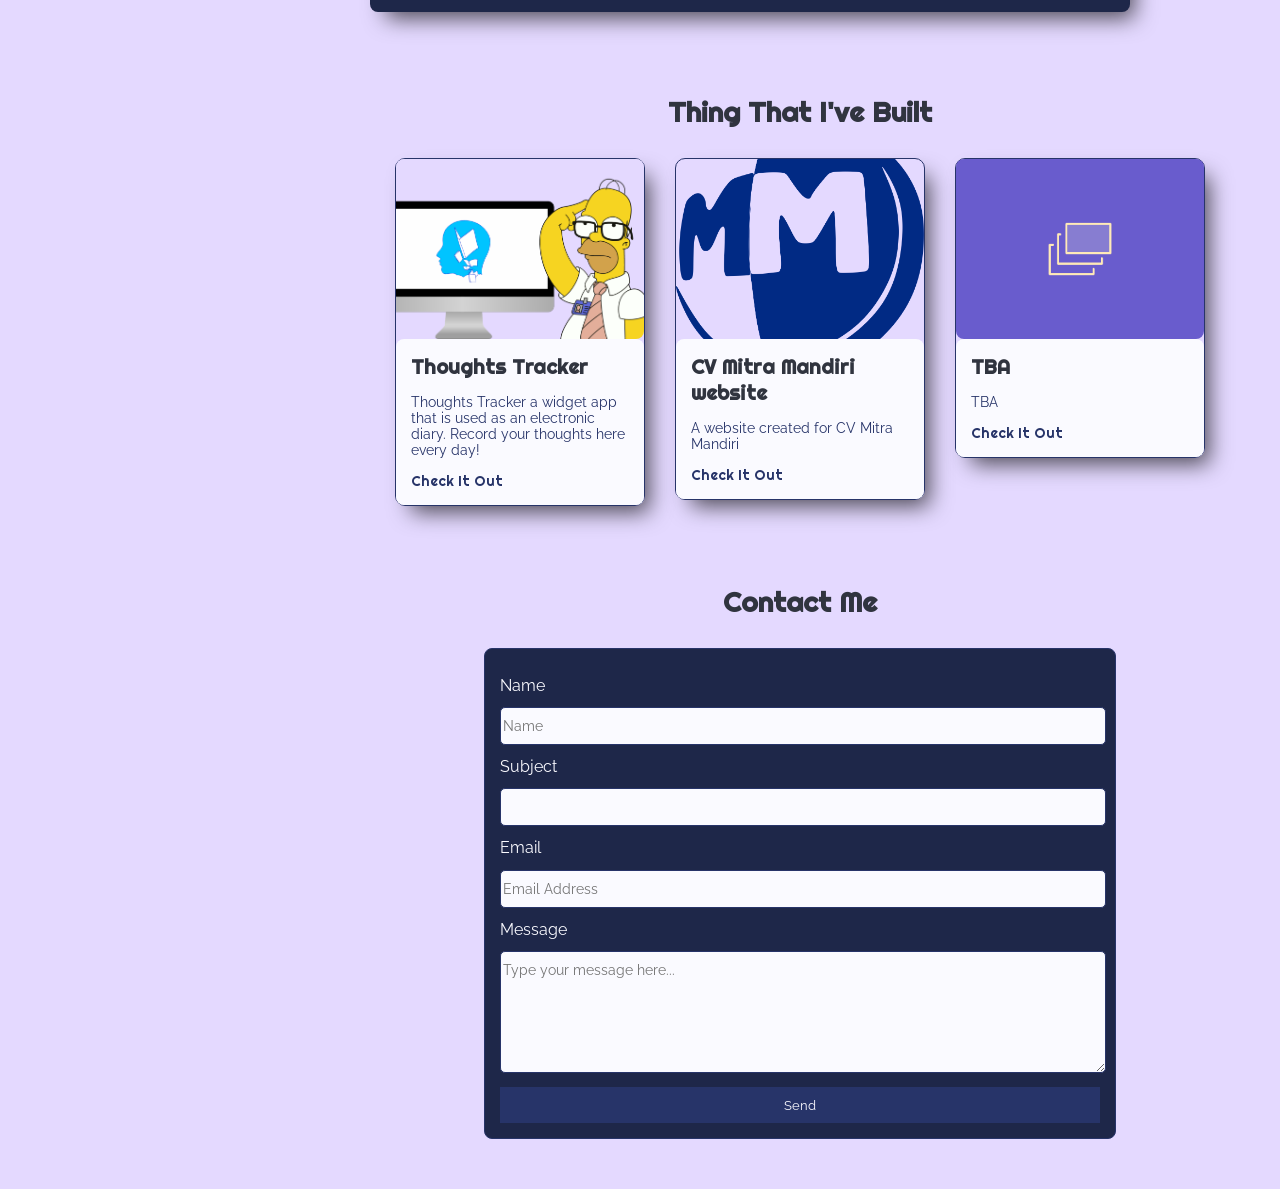
==== commit 7c4f369d: "Added the image to the project" ====
--- a/index.html
+++ b/index.html
@@ -142,7 +142,7 @@
 
 					<div>
 						<div class ="post">
-							<img class="thumbnail" src="Images\placeholder.png">
+							<img class="thumbnail" src="Images\logo.png">
 							<div class="post-preview">
 								<h5 class="project-title">CV Mitra Mandiri website</h5>
 								<p class="post-intro" style="color: #273469">A website created for CV Mitra Mandiri</p>
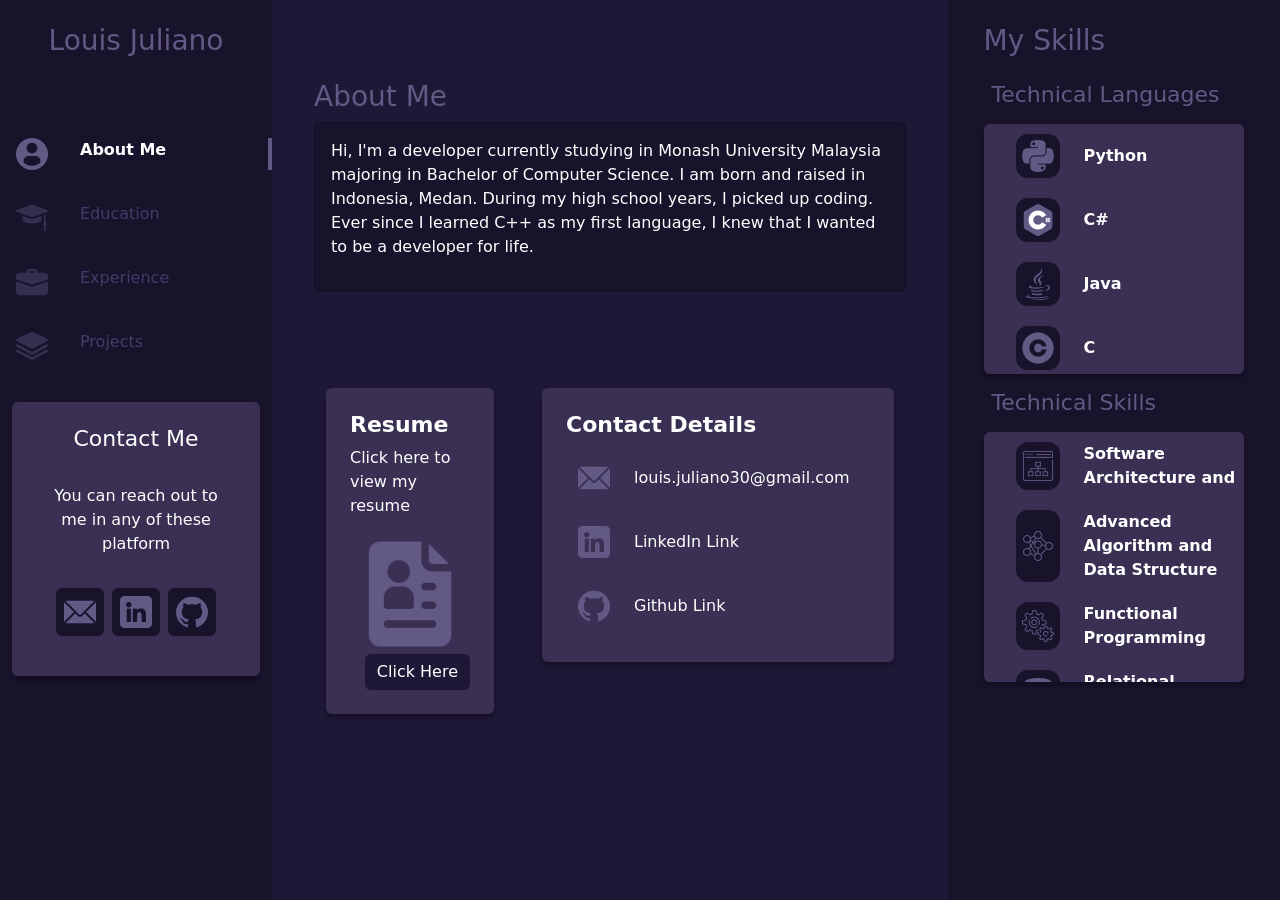
==== commit 44394124: "initial commit" ====
--- a/index.html
+++ b/index.html
@@ -1,194 +1,12 @@
-<!DOCTYPE html>
-<html>
+<!DOCTYPE html><html lang="en"><head>
+  <meta charset="utf-8">
+  <title>MyPortfolio</title>
+  <base href="/">
+  <meta name="viewport" content="width=device-width, initial-scale=1">
+  <link rel="icon" type="image/x-icon" href="favicon.ico">
+<style>@charset "UTF-8";:root{--bs-blue:#0d6efd;--bs-indigo:#6610f2;--bs-purple:#6f42c1;--bs-pink:#d63384;--bs-red:#dc3545;--bs-orange:#fd7e14;--bs-yellow:#ffc107;--bs-green:#198754;--bs-teal:#20c997;--bs-cyan:#0dcaf0;--bs-black:#000;--bs-white:#fff;--bs-gray:#6c757d;--bs-gray-dark:#343a40;--bs-gray-100:#f8f9fa;--bs-gray-200:#e9ecef;--bs-gray-300:#dee2e6;--bs-gray-400:#ced4da;--bs-gray-500:#adb5bd;--bs-gray-600:#6c757d;--bs-gray-700:#495057;--bs-gray-800:#343a40;--bs-gray-900:#212529;--bs-primary:#0d6efd;--bs-secondary:#6c757d;--bs-success:#198754;--bs-info:#0dcaf0;--bs-warning:#ffc107;--bs-danger:#dc3545;--bs-light:#f8f9fa;--bs-dark:#212529;--bs-primary-rgb:13,110,253;--bs-secondary-rgb:108,117,125;--bs-success-rgb:25,135,84;--bs-info-rgb:13,202,240;--bs-warning-rgb:255,193,7;--bs-danger-rgb:220,53,69;--bs-light-rgb:248,249,250;--bs-dark-rgb:33,37,41;--bs-white-rgb:255,255,255;--bs-black-rgb:0,0,0;--bs-body-color-rgb:33,37,41;--bs-body-bg-rgb:255,255,255;--bs-font-sans-serif:system-ui,-apple-system,"Segoe UI",Roboto,"Helvetica Neue","Noto Sans","Liberation Sans",Arial,sans-serif,"Apple Color Emoji","Segoe UI Emoji","Segoe UI Symbol","Noto Color Emoji";--bs-font-monospace:SFMono-Regular,Menlo,Monaco,Consolas,"Liberation Mono","Courier New",monospace;--bs-gradient:linear-gradient(180deg, rgba(255, 255, 255, .15), rgba(255, 255, 255, 0));--bs-body-font-family:var(--bs-font-sans-serif);--bs-body-font-size:1rem;--bs-body-font-weight:400;--bs-body-line-height:1.5;--bs-body-color:#212529;--bs-body-bg:#fff;--bs-border-width:1px;--bs-border-style:solid;--bs-border-color:#dee2e6;--bs-border-color-translucent:rgba(0, 0, 0, .175);--bs-border-radius:.375rem;--bs-border-radius-sm:.25rem;--bs-border-radius-lg:.5rem;--bs-border-radius-xl:1rem;--bs-border-radius-2xl:2rem;--bs-border-radius-pill:50rem;--bs-link-color:#0d6efd;--bs-link-hover-color:#0a58ca;--bs-code-color:#d63384;--bs-highlight-bg:#fff3cd}*,:after,:before{box-sizing:border-box}@media (prefers-reduced-motion:no-preference){:root{scroll-behavior:smooth}}body{margin:0;font-family:var(--bs-body-font-family);font-size:var(--bs-body-font-size);font-weight:var(--bs-body-font-weight);line-height:var(--bs-body-line-height);color:var(--bs-body-color);text-align:var(--bs-body-text-align);background-color:var(--bs-body-bg);-webkit-text-size-adjust:100%;-webkit-tap-highlight-color:transparent}:root{--purple-1:#635985;--purple-2:#443C68;--purple-3:#393053;--black:#18122B;--black-2:#1e1736}html{background-color:#1e1736}@media screen and (min-width: 992px){html{overflow:hidden}}@media screen and (max-width: 992px){html{overflow:hidden}}</style><link rel="stylesheet" href="styles.7397a75af1c1ec86.css" media="print" onload="this.media='all'"><noscript><link rel="stylesheet" href="styles.7397a75af1c1ec86.css"></noscript></head>
+<body>
+  <app-root></app-root>
+<script src="runtime.c600fc3a60fad850.js" type="module"></script><script src="polyfills.ab37eeba50e96974.js" type="module"></script><script src="main.0468f83ca934577e.js" type="module"></script>
 
-	<head>
-		<!-- The Title of the website  -->
-		<title> Louis Juliano </title>
-
-		<meta name = "viewport" content = "width=device-width, initial-scale=1, maximum-scale=1, minimum-scale=1"/>
-
-		<link rel = "stylesheet" type = "text/css" href = "default.css">
-
-		<link rel="preconnect" href="https://fonts.googleapis.com">
-		<link rel="preconnect" href="https://fonts.gstatic.com" crossorigin>
-		<link href="https://fonts.googleapis.com/css2?family=Righteous&display=swap" rel="stylesheet">
-
-		<link rel="preconnect" href="https://fonts.googleapis.com">
-		<link rel="preconnect" href="https://fonts.gstatic.com" crossorigin>
-		<link href="https://fonts.googleapis.com/css2?family=Raleway:ital,wght@0,400;1,500&display=swap" rel="stylesheet">
-
-	</head>
-	<body>
-
-		<section class="s1">
-			<div class="main-container">
-				<div class = "name-warpper">
-					<h1>Louis Juliano</h1>
-				</div>
-
-				<div class = "navigation-wrapper">
-					<div class = "nav">
- 						<div> </div>
- 						<div>
-							<ul id = "navigation">
-								<li>
-									<a href="#">
-										Home
-									</a>
-								</li>
-									<a href="#about">
-										About
-									</a>
-								<li>
-									<a href="#contact-form">
-										Contact
-									</a>	
-								</li>
-									<a href="#project">
-										My Projects
-									</a>
-							</ul>
-						</div>
-					</div>
-				</div>
-			</div>
-		</section>
-
-		<section class="s2">
-			<div class="main-container">
-				<div class = "about-wrapper">
-					<div class = "left-col">
-						<div class = "pic-wrapper">
-							<img id="profilepic" src = "Images/profile.jpg">
-							<div class= "picture-box2">
-							</div>
-							<div class= "picture-box">
-							</div>			
-						</div>
-
-					</div>
-					<div class = "right-col">
-						<h3>
-							About Me
-						</h3>
-							<p>
-								Hi, I'm a developer currently studying in Monash University Malaysia majoring in Bachelor of Computer Science. <br> I am born and raised in Indonesia, Medan. During my high school years, I picked up coding. Ever since I learned <br>C++ as my first language, I knew that I wanted to be a developer for life.
-							</p>
-					</div>
-				</div>
-			</div>
-		</section>
-		<br>
-		<br>
-		<br>
-		<br>
-		<section class="s1">
-			<div class="main-container">
-				<div class="skills-wrapper" id="about">
-					<div class="top-skills">
-						<h3 style="color: #FAFAFF">
-							Top Expertise
-						</h3>
-						<br>
-						<div class="list-box">
-							<ul>
-								<li style="color: #FAFAFF;"> Java </li>
-								<p style="color: #FAFAFF;  font-size: 1vw;"> I learned Java in my first year of University. I love the concept of Object-Oriented Programming  and now I would love to learn more about it</p>
-								<li style="color: #FAFAFF; "> Python </li>
-								<p style="color: #FAFAFF;  font-size: 1vw;"> I also learned Python in my first year of University. Due to this, I am able to learn multiple algorithims that is taught by my University.</p>
-								<li style="color: #FAFAFF;"> HTML </li>
-								<p style="color: #FAFAFF;  font-size: 1vw;"> I picked up this skill while I am working with this blog. I had alot of fun with it.</p>
-								<li style="color: #FAFAFF;"> CSS </li>
-								<p style="color: #FAFAFF; font-size: 1vw;"> I picked up this skill together with HTML in order to design my portfolio to make it look more interesting.</p>
-							</ul>
-						</div>
-
-					</div>
-					<div class="socials">
-						<h3 style="color: #FAFAFF">
-							Get In Touch
-						</h3>
-						<ul>
-							<li style="color: #FAFAFF;  font-size: 1vw;">  Instagram</li>
-							<a href="https://www.instagram.com/ljulianoo/" target="_blank" style="color: #FAFAFF; font-size: 1vw;">ljulianoo</a>
-							<li style="color: #FAFAFF; font-size: 1vw;"> Youtube </li>
-							<a href="https://www.youtube.com/channel/UCBGp1dDSYCP-_cHB3RKC5AA" target="_blank" style="color: #FAFAFF;  font-size: 1vw;" >Louis Juliano</a>
-
-						</ul>
-					</div>
-				</div>
-			</div>
-		</section>
-
-
-		<br>
-		<br>
-		<br>
-		<section class="s2">
-			<div class="main-container">
-				<h3 style="text-align: center; text-decoration: none;">Thing That I've Built</h3>
-				<div class="project-wrapper " id="project">
-
-					<div>
-						<div class ="post">
-							<img class="thumbnail" src="Images\TTThumbnail.png">
-							<div class="post-preview">
-								<h5 class="project-title">Thoughts Tracker</h5>
-								<p class="post-intro" style="color: #273469">Thoughts Tracker a widget app that is used as an electronic diary. Record your thoughts here every day!</p>
-								<a href="https://github.com/Intecial/ThoughtsTracker" target="_blank" style="text-decoration: none; font-family: 'Righteous', cursive; color: #273469"> Check It Out </a>
-							</div>
-						</div>
-					</div>
-
-					<div>
-						<div class ="post">
-							<img class="thumbnail" src="Images\logo.png">
-							<div class="post-preview">
-								<h5 class="project-title">CV Mitra Mandiri website</h5>
-								<p class="post-intro" style="color: #273469">A website created for CV Mitra Mandiri</p>
-								<a href="https://intecial.github.io/mitra-mandiri.github.io/" style="text-decoration: none; font-family: 'Righteous', cursive; color: #273469"> Check It Out </a>
-							</div>
-						</div>
-					</div>
-
-					<div>
-						<div class ="post">
-							<img class="thumbnail" src="Images\placeholder.png">
-							<div class="post-preview">
-								<h5 class="project-title">TBA</h5>
-								<p class="post-intro" style="color: #273469">TBA</p>
-								<a href="#" style="text-decoration: none; font-family: 'Righteous', cursive; color: #273469"> Check It Out </a>
-							</div>
-						</div>
-					</div>	
-
-				</div>
-			</div>
-		</section>
-
-		<section class="s1">
-			<div class="main-container">
-				<h3 style="text-align: center; text-decoration: none">Contact Me</h3>
-				<form id="contact-form" action="https://formsubmit.co/ljuliano30@gmail.com" method="POST">
-					<label style="color: #FAFAFF">Name</label>
-					<input class="input-field" type="text" name="name" placeholder="Name" required>
-
-					<label style="color: #FAFAFF">Subject</label>
-					<input class="input-field" type="text" name="subject" required>
-
-					<label style="color: #FAFAFF">Email</label>
-					<input class="input-field" type="text" name="email" placeholder="Email Address" required>
-
-					<label style="color: #FAFAFF">Message</label>
-					<textarea class="input-field" type="text" name="message" placeholder="Type your message here..." required></textarea>
-
-
-					<input type="submit" value="Send" id="submit-btn">
-				</form>
-			</div>
-
-		</section>
-
-
-	</body>
-</html>+</body></html>
--- a/styles.7397a75af1c1ec86.css
+++ b/styles.7397a75af1c1ec86.css
@@ -0,0 +1,6 @@
+@charset "UTF-8";/*!
+* Bootstrap  v5.2.3 (https://getbootstrap.com/)
+* Copyright 2011-2022 The Bootstrap Authors
+* Copyright 2011-2022 Twitter, Inc.
+* Licensed under MIT (https://github.com/twbs/bootstrap/blob/main/LICENSE)
+*/:root{--bs-blue:#0d6efd;--bs-indigo:#6610f2;--bs-purple:#6f42c1;--bs-pink:#d63384;--bs-red:#dc3545;--bs-orange:#fd7e14;--bs-yellow:#ffc107;--bs-green:#198754;--bs-teal:#20c997;--bs-cyan:#0dcaf0;--bs-black:#000;--bs-white:#fff;--bs-gray:#6c757d;--bs-gray-dark:#343a40;--bs-gray-100:#f8f9fa;--bs-gray-200:#e9ecef;--bs-gray-300:#dee2e6;--bs-gray-400:#ced4da;--bs-gray-500:#adb5bd;--bs-gray-600:#6c757d;--bs-gray-700:#495057;--bs-gray-800:#343a40;--bs-gray-900:#212529;--bs-primary:#0d6efd;--bs-secondary:#6c757d;--bs-success:#198754;--bs-info:#0dcaf0;--bs-warning:#ffc107;--bs-danger:#dc3545;--bs-light:#f8f9fa;--bs-dark:#212529;--bs-primary-rgb:13,110,253;--bs-secondary-rgb:108,117,125;--bs-success-rgb:25,135,84;--bs-info-rgb:13,202,240;--bs-warning-rgb:255,193,7;--bs-danger-rgb:220,53,69;--bs-light-rgb:248,249,250;--bs-dark-rgb:33,37,41;--bs-white-rgb:255,255,255;--bs-black-rgb:0,0,0;--bs-body-color-rgb:33,37,41;--bs-body-bg-rgb:255,255,255;--bs-font-sans-serif:system-ui,-apple-system,"Segoe UI",Roboto,"Helvetica Neue","Noto Sans","Liberation Sans",Arial,sans-serif,"Apple Color Emoji","Segoe UI Emoji","Segoe UI Symbol","Noto Color Emoji";--bs-font-monospace:SFMono-Regular,Menlo,Monaco,Consolas,"Liberation Mono","Courier New",monospace;--bs-gradient:linear-gradient(180deg, rgba(255, 255, 255, .15), rgba(255, 255, 255, 0));--bs-body-font-family:var(--bs-font-sans-serif);--bs-body-font-size:1rem;--bs-body-font-weight:400;--bs-body-line-height:1.5;--bs-body-color:#212529;--bs-body-bg:#fff;--bs-border-width:1px;--bs-border-style:solid;--bs-border-color:#dee2e6;--bs-border-color-translucent:rgba(0, 0, 0, .175);--bs-border-radius:.375rem;--bs-border-radius-sm:.25rem;--bs-border-radius-lg:.5rem;--bs-border-radius-xl:1rem;--bs-border-radius-2xl:2rem;--bs-border-radius-pill:50rem;--bs-link-color:#0d6efd;--bs-link-hover-color:#0a58ca;--bs-code-color:#d63384;--bs-highlight-bg:#fff3cd}*,:after,:before{box-sizing:border-box}@media (prefers-reduced-motion:no-preference){:root{scroll-behavior:smooth}}body{margin:0;font-family:var(--bs-body-font-family);font-size:var(--bs-body-font-size);font-weight:var(--bs-body-font-weight);line-height:var(--bs-body-line-height);color:var(--bs-body-color);text-align:var(--bs-body-text-align);background-color:var(--bs-body-bg);-webkit-text-size-adjust:100%;-webkit-tap-highlight-color:transparent}hr{margin:1rem 0;color:inherit;border:0;border-top:1px solid;opacity:.25}.h1,.h2,.h3,.h4,.h5,.h6,h1,h2,h3,h4,h5,h6{margin-top:0;margin-bottom:.5rem;font-weight:500;line-height:1.2}.h1,h1{font-size:calc(1.375rem + 1.5vw)}@media (min-width:1200px){.h1,h1{font-size:2.5rem}}.h2,h2{font-size:calc(1.325rem + .9vw)}@media (min-width:1200px){.h2,h2{font-size:2rem}}.h3,h3{font-size:calc(1.3rem + .6vw)}@media (min-width:1200px){.h3,h3{font-size:1.75rem}}.h4,h4{font-size:calc(1.275rem + .3vw)}@media (min-width:1200px){.h4,h4{font-size:1.5rem}}.h5,h5{font-size:1.25rem}.h6,h6{font-size:1rem}p{margin-top:0;margin-bottom:1rem}abbr[title]{-webkit-text-decoration:underline dotted;text-decoration:underline dotted;cursor:help;-webkit-text-decoration-skip-ink:none;text-decoration-skip-ink:none}address{margin-bottom:1rem;font-style:normal;line-height:inherit}ol,ul{padding-left:2rem}dl,ol,ul{margin-top:0;margin-bottom:1rem}ol ol,ol ul,ul ol,ul ul{margin-bottom:0}dt{font-weight:700}dd{margin-bottom:.5rem;margin-left:0}blockquote{margin:0 0 1rem}b,strong{font-weight:bolder}.small,small{font-size:.875em}.mark,mark{padding:.1875em;background-color:var(--bs-highlight-bg)}sub,sup{position:relative;font-size:.75em;line-height:0;vertical-align:baseline}sub{bottom:-.25em}sup{top:-.5em}a{color:var(--bs-link-color);text-decoration:underline}a:hover{color:var(--bs-link-hover-color)}a:not([href]):not([class]),a:not([href]):not([class]):hover{color:inherit;text-decoration:none}code,kbd,pre,samp{font-family:var(--bs-font-monospace);font-size:1em}pre{display:block;margin-top:0;margin-bottom:1rem;overflow:auto;font-size:.875em}pre code{font-size:inherit;color:inherit;word-break:normal}code{font-size:.875em;color:var(--bs-code-color);word-wrap:break-word}a>code{color:inherit}kbd{padding:.1875rem .375rem;font-size:.875em;color:var(--bs-body-bg);background-color:var(--bs-body-color);border-radius:.25rem}kbd kbd{padding:0;font-size:1em}figure{margin:0 0 1rem}img,svg{vertical-align:middle}table{caption-side:bottom;border-collapse:collapse}caption{padding-top:.5rem;padding-bottom:.5rem;color:#6c757d;text-align:left}th{text-align:inherit;text-align:-webkit-match-parent}tbody,td,tfoot,th,thead,tr{border-color:inherit;border-style:solid;border-width:0}label{display:inline-block}button{border-radius:0}button:focus:not(:focus-visible){outline:0}button,input,optgroup,select,textarea{margin:0;font-family:inherit;font-size:inherit;line-height:inherit}button,select{text-transform:none}[role=button]{cursor:pointer}select{word-wrap:normal}select:disabled{opacity:1}[list]:not([type=date]):not([type=datetime-local]):not([type=month]):not([type=week]):not([type=time])::-webkit-calendar-picker-indicator{display:none!important}[type=button],[type=reset],[type=submit],button{-webkit-appearance:button}[type=button]:not(:disabled),[type=reset]:not(:disabled),[type=submit]:not(:disabled),button:not(:disabled){cursor:pointer}::-moz-focus-inner{padding:0;border-style:none}textarea{resize:vertical}fieldset{min-width:0;padding:0;margin:0;border:0}legend{float:left;width:100%;padding:0;margin-bottom:.5rem;font-size:calc(1.275rem + .3vw);line-height:inherit}@media (min-width:1200px){legend{font-size:1.5rem}}legend+*{clear:left}::-webkit-datetime-edit-day-field,::-webkit-datetime-edit-fields-wrapper,::-webkit-datetime-edit-hour-field,::-webkit-datetime-edit-minute,::-webkit-datetime-edit-month-field,::-webkit-datetime-edit-text,::-webkit-datetime-edit-year-field{padding:0}::-webkit-inner-spin-button{height:auto}[type=search]{outline-offset:-2px;-webkit-appearance:textfield}::-webkit-search-decoration{-webkit-appearance:none}::-webkit-color-swatch-wrapper{padding:0}::file-selector-button{font:inherit;-webkit-appearance:button}output{display:inline-block}iframe{border:0}summary{display:list-item;cursor:pointer}progress{vertical-align:baseline}[hidden]{display:none!important}.lead{font-size:1.25rem;font-weight:300}.display-1{font-size:calc(1.625rem + 4.5vw);font-weight:300;line-height:1.2}@media (min-width:1200px){.display-1{font-size:5rem}}.display-2{font-size:calc(1.575rem + 3.9vw);font-weight:300;line-height:1.2}@media (min-width:1200px){.display-2{font-size:4.5rem}}.display-3{font-size:calc(1.525rem + 3.3vw);font-weight:300;line-height:1.2}@media (min-width:1200px){.display-3{font-size:4rem}}.display-4{font-size:calc(1.475rem + 2.7vw);font-weight:300;line-height:1.2}@media (min-width:1200px){.display-4{font-size:3.5rem}}.display-5{font-size:calc(1.425rem + 2.1vw);font-weight:300;line-height:1.2}@media (min-width:1200px){.display-5{font-size:3rem}}.display-6{font-size:calc(1.375rem + 1.5vw);font-weight:300;line-height:1.2}@media (min-width:1200px){.display-6{font-size:2.5rem}}.list-unstyled,.list-inline{padding-left:0;list-style:none}.list-inline-item{display:inline-block}.list-inline-item:not(:last-child){margin-right:.5rem}.initialism{font-size:.875em;text-transform:uppercase}.blockquote{margin-bottom:1rem;font-size:1.25rem}.blockquote>:last-child{margin-bottom:0}.blockquote-footer{margin-top:-1rem;margin-bottom:1rem;font-size:.875em;color:#6c757d}.blockquote-footer:before{content:"\2014\a0"}.img-fluid{max-width:100%;height:auto}.img-thumbnail{padding:.25rem;background-color:#fff;border:1px solid var(--bs-border-color);border-radius:.375rem;max-width:100%;height:auto}.figure{display:inline-block}.figure-img{margin-bottom:.5rem;line-height:1}.figure-caption{font-size:.875em;color:#6c757d}.container,.container-fluid,.container-lg,.container-md,.container-sm,.container-xl,.container-xxl{--bs-gutter-x:1.5rem;--bs-gutter-y:0;width:100%;padding-right:calc(var(--bs-gutter-x) * .5);padding-left:calc(var(--bs-gutter-x) * .5);margin-right:auto;margin-left:auto}@media (min-width:576px){.container,.container-sm{max-width:540px}}@media (min-width:768px){.container,.container-md,.container-sm{max-width:720px}}@media (min-width:992px){.container,.container-lg,.container-md,.container-sm{max-width:960px}}@media (min-width:1200px){.container,.container-lg,.container-md,.container-sm,.container-xl{max-width:1140px}}@media (min-width:1400px){.container,.container-lg,.container-md,.container-sm,.container-xl,.container-xxl{max-width:1320px}}.row{--bs-gutter-x:1.5rem;--bs-gutter-y:0;display:flex;flex-wrap:wrap;margin-top:calc(-1 * var(--bs-gutter-y));margin-right:calc(-.5 * var(--bs-gutter-x));margin-left:calc(-.5 * var(--bs-gutter-x))}.row>*{flex-shrink:0;width:100%;max-width:100%;padding-right:calc(var(--bs-gutter-x) * .5);padding-left:calc(var(--bs-gutter-x) * .5);margin-top:var(--bs-gutter-y)}.col{flex:1 0 0%}.row-cols-auto>*{flex:0 0 auto;width:auto}.row-cols-1>*{flex:0 0 auto;width:100%}.row-cols-2>*{flex:0 0 auto;width:50%}.row-cols-3>*{flex:0 0 auto;width:33.3333333333%}.row-cols-4>*{flex:0 0 auto;width:25%}.row-cols-5>*{flex:0 0 auto;width:20%}.row-cols-6>*{flex:0 0 auto;width:16.6666666667%}.col-auto{flex:0 0 auto;width:auto}.col-1{flex:0 0 auto;width:8.33333333%}.col-2{flex:0 0 auto;width:16.66666667%}.col-3{flex:0 0 auto;width:25%}.col-4{flex:0 0 auto;width:33.33333333%}.col-5{flex:0 0 auto;width:41.66666667%}.col-6{flex:0 0 auto;width:50%}.col-7{flex:0 0 auto;width:58.33333333%}.col-8{flex:0 0 auto;width:66.66666667%}.col-9{flex:0 0 auto;width:75%}.col-10{flex:0 0 auto;width:83.33333333%}.col-11{flex:0 0 auto;width:91.66666667%}.col-12{flex:0 0 auto;width:100%}.offset-1{margin-left:8.33333333%}.offset-2{margin-left:16.66666667%}.offset-3{margin-left:25%}.offset-4{margin-left:33.33333333%}.offset-5{margin-left:41.66666667%}.offset-6{margin-left:50%}.offset-7{margin-left:58.33333333%}.offset-8{margin-left:66.66666667%}.offset-9{margin-left:75%}.offset-10{margin-left:83.33333333%}.offset-11{margin-left:91.66666667%}.g-0,.gx-0{--bs-gutter-x:0}.g-0,.gy-0{--bs-gutter-y:0}.g-1,.gx-1{--bs-gutter-x:.25rem}.g-1,.gy-1{--bs-gutter-y:.25rem}.g-2,.gx-2{--bs-gutter-x:.5rem}.g-2,.gy-2{--bs-gutter-y:.5rem}.g-3,.gx-3{--bs-gutter-x:1rem}.g-3,.gy-3{--bs-gutter-y:1rem}.g-4,.gx-4{--bs-gutter-x:1.5rem}.g-4,.gy-4{--bs-gutter-y:1.5rem}.g-5,.gx-5{--bs-gutter-x:3rem}.g-5,.gy-5{--bs-gutter-y:3rem}@media (min-width:576px){.col-sm{flex:1 0 0%}.row-cols-sm-auto>*{flex:0 0 auto;width:auto}.row-cols-sm-1>*{flex:0 0 auto;width:100%}.row-cols-sm-2>*{flex:0 0 auto;width:50%}.row-cols-sm-3>*{flex:0 0 auto;width:33.3333333333%}.row-cols-sm-4>*{flex:0 0 auto;width:25%}.row-cols-sm-5>*{flex:0 0 auto;width:20%}.row-cols-sm-6>*{flex:0 0 auto;width:16.6666666667%}.col-sm-auto{flex:0 0 auto;width:auto}.col-sm-1{flex:0 0 auto;width:8.33333333%}.col-sm-2{flex:0 0 auto;width:16.66666667%}.col-sm-3{flex:0 0 auto;width:25%}.col-sm-4{flex:0 0 auto;width:33.33333333%}.col-sm-5{flex:0 0 auto;width:41.66666667%}.col-sm-6{flex:0 0 auto;width:50%}.col-sm-7{flex:0 0 auto;width:58.33333333%}.col-sm-8{flex:0 0 auto;width:66.66666667%}.col-sm-9{flex:0 0 auto;width:75%}.col-sm-10{flex:0 0 auto;width:83.33333333%}.col-sm-11{flex:0 0 auto;width:91.66666667%}.col-sm-12{flex:0 0 auto;width:100%}.offset-sm-0{margin-left:0}.offset-sm-1{margin-left:8.33333333%}.offset-sm-2{margin-left:16.66666667%}.offset-sm-3{margin-left:25%}.offset-sm-4{margin-left:33.33333333%}.offset-sm-5{margin-left:41.66666667%}.offset-sm-6{margin-left:50%}.offset-sm-7{margin-left:58.33333333%}.offset-sm-8{margin-left:66.66666667%}.offset-sm-9{margin-left:75%}.offset-sm-10{margin-left:83.33333333%}.offset-sm-11{margin-left:91.66666667%}.g-sm-0,.gx-sm-0{--bs-gutter-x:0}.g-sm-0,.gy-sm-0{--bs-gutter-y:0}.g-sm-1,.gx-sm-1{--bs-gutter-x:.25rem}.g-sm-1,.gy-sm-1{--bs-gutter-y:.25rem}.g-sm-2,.gx-sm-2{--bs-gutter-x:.5rem}.g-sm-2,.gy-sm-2{--bs-gutter-y:.5rem}.g-sm-3,.gx-sm-3{--bs-gutter-x:1rem}.g-sm-3,.gy-sm-3{--bs-gutter-y:1rem}.g-sm-4,.gx-sm-4{--bs-gutter-x:1.5rem}.g-sm-4,.gy-sm-4{--bs-gutter-y:1.5rem}.g-sm-5,.gx-sm-5{--bs-gutter-x:3rem}.g-sm-5,.gy-sm-5{--bs-gutter-y:3rem}}@media (min-width:768px){.col-md{flex:1 0 0%}.row-cols-md-auto>*{flex:0 0 auto;width:auto}.row-cols-md-1>*{flex:0 0 auto;width:100%}.row-cols-md-2>*{flex:0 0 auto;width:50%}.row-cols-md-3>*{flex:0 0 auto;width:33.3333333333%}.row-cols-md-4>*{flex:0 0 auto;width:25%}.row-cols-md-5>*{flex:0 0 auto;width:20%}.row-cols-md-6>*{flex:0 0 auto;width:16.6666666667%}.col-md-auto{flex:0 0 auto;width:auto}.col-md-1{flex:0 0 auto;width:8.33333333%}.col-md-2{flex:0 0 auto;width:16.66666667%}.col-md-3{flex:0 0 auto;width:25%}.col-md-4{flex:0 0 auto;width:33.33333333%}.col-md-5{flex:0 0 auto;width:41.66666667%}.col-md-6{flex:0 0 auto;width:50%}.col-md-7{flex:0 0 auto;width:58.33333333%}.col-md-8{flex:0 0 auto;width:66.66666667%}.col-md-9{flex:0 0 auto;width:75%}.col-md-10{flex:0 0 auto;width:83.33333333%}.col-md-11{flex:0 0 auto;width:91.66666667%}.col-md-12{flex:0 0 auto;width:100%}.offset-md-0{margin-left:0}.offset-md-1{margin-left:8.33333333%}.offset-md-2{margin-left:16.66666667%}.offset-md-3{margin-left:25%}.offset-md-4{margin-left:33.33333333%}.offset-md-5{margin-left:41.66666667%}.offset-md-6{margin-left:50%}.offset-md-7{margin-left:58.33333333%}.offset-md-8{margin-left:66.66666667%}.offset-md-9{margin-left:75%}.offset-md-10{margin-left:83.33333333%}.offset-md-11{margin-left:91.66666667%}.g-md-0,.gx-md-0{--bs-gutter-x:0}.g-md-0,.gy-md-0{--bs-gutter-y:0}.g-md-1,.gx-md-1{--bs-gutter-x:.25rem}.g-md-1,.gy-md-1{--bs-gutter-y:.25rem}.g-md-2,.gx-md-2{--bs-gutter-x:.5rem}.g-md-2,.gy-md-2{--bs-gutter-y:.5rem}.g-md-3,.gx-md-3{--bs-gutter-x:1rem}.g-md-3,.gy-md-3{--bs-gutter-y:1rem}.g-md-4,.gx-md-4{--bs-gutter-x:1.5rem}.g-md-4,.gy-md-4{--bs-gutter-y:1.5rem}.g-md-5,.gx-md-5{--bs-gutter-x:3rem}.g-md-5,.gy-md-5{--bs-gutter-y:3rem}}@media (min-width:992px){.col-lg{flex:1 0 0%}.row-cols-lg-auto>*{flex:0 0 auto;width:auto}.row-cols-lg-1>*{flex:0 0 auto;width:100%}.row-cols-lg-2>*{flex:0 0 auto;width:50%}.row-cols-lg-3>*{flex:0 0 auto;width:33.3333333333%}.row-cols-lg-4>*{flex:0 0 auto;width:25%}.row-cols-lg-5>*{flex:0 0 auto;width:20%}.row-cols-lg-6>*{flex:0 0 auto;width:16.6666666667%}.col-lg-auto{flex:0 0 auto;width:auto}.col-lg-1{flex:0 0 auto;width:8.33333333%}.col-lg-2{flex:0 0 auto;width:16.66666667%}.col-lg-3{flex:0 0 auto;width:25%}.col-lg-4{flex:0 0 auto;width:33.33333333%}.col-lg-5{flex:0 0 auto;width:41.66666667%}.col-lg-6{flex:0 0 auto;width:50%}.col-lg-7{flex:0 0 auto;width:58.33333333%}.col-lg-8{flex:0 0 auto;width:66.66666667%}.col-lg-9{flex:0 0 auto;width:75%}.col-lg-10{flex:0 0 auto;width:83.33333333%}.col-lg-11{flex:0 0 auto;width:91.66666667%}.col-lg-12{flex:0 0 auto;width:100%}.offset-lg-0{margin-left:0}.offset-lg-1{margin-left:8.33333333%}.offset-lg-2{margin-left:16.66666667%}.offset-lg-3{margin-left:25%}.offset-lg-4{margin-left:33.33333333%}.offset-lg-5{margin-left:41.66666667%}.offset-lg-6{margin-left:50%}.offset-lg-7{margin-left:58.33333333%}.offset-lg-8{margin-left:66.66666667%}.offset-lg-9{margin-left:75%}.offset-lg-10{margin-left:83.33333333%}.offset-lg-11{margin-left:91.66666667%}.g-lg-0,.gx-lg-0{--bs-gutter-x:0}.g-lg-0,.gy-lg-0{--bs-gutter-y:0}.g-lg-1,.gx-lg-1{--bs-gutter-x:.25rem}.g-lg-1,.gy-lg-1{--bs-gutter-y:.25rem}.g-lg-2,.gx-lg-2{--bs-gutter-x:.5rem}.g-lg-2,.gy-lg-2{--bs-gutter-y:.5rem}.g-lg-3,.gx-lg-3{--bs-gutter-x:1rem}.g-lg-3,.gy-lg-3{--bs-gutter-y:1rem}.g-lg-4,.gx-lg-4{--bs-gutter-x:1.5rem}.g-lg-4,.gy-lg-4{--bs-gutter-y:1.5rem}.g-lg-5,.gx-lg-5{--bs-gutter-x:3rem}.g-lg-5,.gy-lg-5{--bs-gutter-y:3rem}}@media (min-width:1200px){.col-xl{flex:1 0 0%}.row-cols-xl-auto>*{flex:0 0 auto;width:auto}.row-cols-xl-1>*{flex:0 0 auto;width:100%}.row-cols-xl-2>*{flex:0 0 auto;width:50%}.row-cols-xl-3>*{flex:0 0 auto;width:33.3333333333%}.row-cols-xl-4>*{flex:0 0 auto;width:25%}.row-cols-xl-5>*{flex:0 0 auto;width:20%}.row-cols-xl-6>*{flex:0 0 auto;width:16.6666666667%}.col-xl-auto{flex:0 0 auto;width:auto}.col-xl-1{flex:0 0 auto;width:8.33333333%}.col-xl-2{flex:0 0 auto;width:16.66666667%}.col-xl-3{flex:0 0 auto;width:25%}.col-xl-4{flex:0 0 auto;width:33.33333333%}.col-xl-5{flex:0 0 auto;width:41.66666667%}.col-xl-6{flex:0 0 auto;width:50%}.col-xl-7{flex:0 0 auto;width:58.33333333%}.col-xl-8{flex:0 0 auto;width:66.66666667%}.col-xl-9{flex:0 0 auto;width:75%}.col-xl-10{flex:0 0 auto;width:83.33333333%}.col-xl-11{flex:0 0 auto;width:91.66666667%}.col-xl-12{flex:0 0 auto;width:100%}.offset-xl-0{margin-left:0}.offset-xl-1{margin-left:8.33333333%}.offset-xl-2{margin-left:16.66666667%}.offset-xl-3{margin-left:25%}.offset-xl-4{margin-left:33.33333333%}.offset-xl-5{margin-left:41.66666667%}.offset-xl-6{margin-left:50%}.offset-xl-7{margin-left:58.33333333%}.offset-xl-8{margin-left:66.66666667%}.offset-xl-9{margin-left:75%}.offset-xl-10{margin-left:83.33333333%}.offset-xl-11{margin-left:91.66666667%}.g-xl-0,.gx-xl-0{--bs-gutter-x:0}.g-xl-0,.gy-xl-0{--bs-gutter-y:0}.g-xl-1,.gx-xl-1{--bs-gutter-x:.25rem}.g-xl-1,.gy-xl-1{--bs-gutter-y:.25rem}.g-xl-2,.gx-xl-2{--bs-gutter-x:.5rem}.g-xl-2,.gy-xl-2{--bs-gutter-y:.5rem}.g-xl-3,.gx-xl-3{--bs-gutter-x:1rem}.g-xl-3,.gy-xl-3{--bs-gutter-y:1rem}.g-xl-4,.gx-xl-4{--bs-gutter-x:1.5rem}.g-xl-4,.gy-xl-4{--bs-gutter-y:1.5rem}.g-xl-5,.gx-xl-5{--bs-gutter-x:3rem}.g-xl-5,.gy-xl-5{--bs-gutter-y:3rem}}@media (min-width:1400px){.col-xxl{flex:1 0 0%}.row-cols-xxl-auto>*{flex:0 0 auto;width:auto}.row-cols-xxl-1>*{flex:0 0 auto;width:100%}.row-cols-xxl-2>*{flex:0 0 auto;width:50%}.row-cols-xxl-3>*{flex:0 0 auto;width:33.3333333333%}.row-cols-xxl-4>*{flex:0 0 auto;width:25%}.row-cols-xxl-5>*{flex:0 0 auto;width:20%}.row-cols-xxl-6>*{flex:0 0 auto;width:16.6666666667%}.col-xxl-auto{flex:0 0 auto;width:auto}.col-xxl-1{flex:0 0 auto;width:8.33333333%}.col-xxl-2{flex:0 0 auto;width:16.66666667%}.col-xxl-3{flex:0 0 auto;width:25%}.col-xxl-4{flex:0 0 auto;width:33.33333333%}.col-xxl-5{flex:0 0 auto;width:41.66666667%}.col-xxl-6{flex:0 0 auto;width:50%}.col-xxl-7{flex:0 0 auto;width:58.33333333%}.col-xxl-8{flex:0 0 auto;width:66.66666667%}.col-xxl-9{flex:0 0 auto;width:75%}.col-xxl-10{flex:0 0 auto;width:83.33333333%}.col-xxl-11{flex:0 0 auto;width:91.66666667%}.col-xxl-12{flex:0 0 auto;width:100%}.offset-xxl-0{margin-left:0}.offset-xxl-1{margin-left:8.33333333%}.offset-xxl-2{margin-left:16.66666667%}.offset-xxl-3{margin-left:25%}.offset-xxl-4{margin-left:33.33333333%}.offset-xxl-5{margin-left:41.66666667%}.offset-xxl-6{margin-left:50%}.offset-xxl-7{margin-left:58.33333333%}.offset-xxl-8{margin-left:66.66666667%}.offset-xxl-9{margin-left:75%}.offset-xxl-10{margin-left:83.33333333%}.offset-xxl-11{margin-left:91.66666667%}.g-xxl-0,.gx-xxl-0{--bs-gutter-x:0}.g-xxl-0,.gy-xxl-0{--bs-gutter-y:0}.g-xxl-1,.gx-xxl-1{--bs-gutter-x:.25rem}.g-xxl-1,.gy-xxl-1{--bs-gutter-y:.25rem}.g-xxl-2,.gx-xxl-2{--bs-gutter-x:.5rem}.g-xxl-2,.gy-xxl-2{--bs-gutter-y:.5rem}.g-xxl-3,.gx-xxl-3{--bs-gutter-x:1rem}.g-xxl-3,.gy-xxl-3{--bs-gutter-y:1rem}.g-xxl-4,.gx-xxl-4{--bs-gutter-x:1.5rem}.g-xxl-4,.gy-xxl-4{--bs-gutter-y:1.5rem}.g-xxl-5,.gx-xxl-5{--bs-gutter-x:3rem}.g-xxl-5,.gy-xxl-5{--bs-gutter-y:3rem}}.table{--bs-table-color:var(--bs-body-color);--bs-table-bg:transparent;--bs-table-border-color:var(--bs-border-color);--bs-table-accent-bg:transparent;--bs-table-striped-color:var(--bs-body-color);--bs-table-striped-bg:rgba(0, 0, 0, .05);--bs-table-active-color:var(--bs-body-color);--bs-table-active-bg:rgba(0, 0, 0, .1);--bs-table-hover-color:var(--bs-body-color);--bs-table-hover-bg:rgba(0, 0, 0, .075);width:100%;margin-bottom:1rem;color:var(--bs-table-color);vertical-align:top;border-color:var(--bs-table-border-color)}.table>:not(caption)>*>*{padding:.5rem;background-color:var(--bs-table-bg);border-bottom-width:1px;box-shadow:inset 0 0 0 9999px var(--bs-table-accent-bg)}.table>tbody{vertical-align:inherit}.table>thead{vertical-align:bottom}.table-group-divider{border-top:2px solid currentcolor}.caption-top{caption-side:top}.table-sm>:not(caption)>*>*{padding:.25rem}.table-bordered>:not(caption)>*{border-width:1px 0}.table-bordered>:not(caption)>*>*{border-width:0 1px}.table-borderless>:not(caption)>*>*{border-bottom-width:0}.table-borderless>:not(:first-child){border-top-width:0}.table-striped>tbody>tr:nth-of-type(odd)>*{--bs-table-accent-bg:var(--bs-table-striped-bg);color:var(--bs-table-striped-color)}.table-striped-columns>:not(caption)>tr>:nth-child(2n){--bs-table-accent-bg:var(--bs-table-striped-bg);color:var(--bs-table-striped-color)}.table-active{--bs-table-accent-bg:var(--bs-table-active-bg);color:var(--bs-table-active-color)}.table-hover>tbody>tr:hover>*{--bs-table-accent-bg:var(--bs-table-hover-bg);color:var(--bs-table-hover-color)}.table-primary{--bs-table-color:#000;--bs-table-bg:#cfe2ff;--bs-table-border-color:#bacbe6;--bs-table-striped-bg:#c5d7f2;--bs-table-striped-color:#000;--bs-table-active-bg:#bacbe6;--bs-table-active-color:#000;--bs-table-hover-bg:#bfd1ec;--bs-table-hover-color:#000;color:var(--bs-table-color);border-color:var(--bs-table-border-color)}.table-secondary{--bs-table-color:#000;--bs-table-bg:#e2e3e5;--bs-table-border-color:#cbccce;--bs-table-striped-bg:#d7d8da;--bs-table-striped-color:#000;--bs-table-active-bg:#cbccce;--bs-table-active-color:#000;--bs-table-hover-bg:#d1d2d4;--bs-table-hover-color:#000;color:var(--bs-table-color);border-color:var(--bs-table-border-color)}.table-success{--bs-table-color:#000;--bs-table-bg:#d1e7dd;--bs-table-border-color:#bcd0c7;--bs-table-striped-bg:#c7dbd2;--bs-table-striped-color:#000;--bs-table-active-bg:#bcd0c7;--bs-table-active-color:#000;--bs-table-hover-bg:#c1d6cc;--bs-table-hover-color:#000;color:var(--bs-table-color);border-color:var(--bs-table-border-color)}.table-info{--bs-table-color:#000;--bs-table-bg:#cff4fc;--bs-table-border-color:#badce3;--bs-table-striped-bg:#c5e8ef;--bs-table-striped-color:#000;--bs-table-active-bg:#badce3;--bs-table-active-color:#000;--bs-table-hover-bg:#bfe2e9;--bs-table-hover-color:#000;color:var(--bs-table-color);border-color:var(--bs-table-border-color)}.table-warning{--bs-table-color:#000;--bs-table-bg:#fff3cd;--bs-table-border-color:#e6dbb9;--bs-table-striped-bg:#f2e7c3;--bs-table-striped-color:#000;--bs-table-active-bg:#e6dbb9;--bs-table-active-color:#000;--bs-table-hover-bg:#ece1be;--bs-table-hover-color:#000;color:var(--bs-table-color);border-color:var(--bs-table-border-color)}.table-danger{--bs-table-color:#000;--bs-table-bg:#f8d7da;--bs-table-border-color:#dfc2c4;--bs-table-striped-bg:#eccccf;--bs-table-striped-color:#000;--bs-table-active-bg:#dfc2c4;--bs-table-active-color:#000;--bs-table-hover-bg:#e5c7ca;--bs-table-hover-color:#000;color:var(--bs-table-color);border-color:var(--bs-table-border-color)}.table-light{--bs-table-color:#000;--bs-table-bg:#f8f9fa;--bs-table-border-color:#dfe0e1;--bs-table-striped-bg:#ecedee;--bs-table-striped-color:#000;--bs-table-active-bg:#dfe0e1;--bs-table-active-color:#000;--bs-table-hover-bg:#e5e6e7;--bs-table-hover-color:#000;color:var(--bs-table-color);border-color:var(--bs-table-border-color)}.table-dark{--bs-table-color:#fff;--bs-table-bg:#212529;--bs-table-border-color:#373b3e;--bs-table-striped-bg:#2c3034;--bs-table-striped-color:#fff;--bs-table-active-bg:#373b3e;--bs-table-active-color:#fff;--bs-table-hover-bg:#323539;--bs-table-hover-color:#fff;color:var(--bs-table-color);border-color:var(--bs-table-border-color)}.table-responsive{overflow-x:auto;-webkit-overflow-scrolling:touch}@media (max-width:575.98px){.table-responsive-sm{overflow-x:auto;-webkit-overflow-scrolling:touch}}@media (max-width:767.98px){.table-responsive-md{overflow-x:auto;-webkit-overflow-scrolling:touch}}@media (max-width:991.98px){.table-responsive-lg{overflow-x:auto;-webkit-overflow-scrolling:touch}}@media (max-width:1199.98px){.table-responsive-xl{overflow-x:auto;-webkit-overflow-scrolling:touch}}@media (max-width:1399.98px){.table-responsive-xxl{overflow-x:auto;-webkit-overflow-scrolling:touch}}.form-label{margin-bottom:.5rem}.col-form-label{padding-top:calc(.375rem + 1px);padding-bottom:calc(.375rem + 1px);margin-bottom:0;font-size:inherit;line-height:1.5}.col-form-label-lg{padding-top:calc(.5rem + 1px);padding-bottom:calc(.5rem + 1px);font-size:1.25rem}.col-form-label-sm{padding-top:calc(.25rem + 1px);padding-bottom:calc(.25rem + 1px);font-size:.875rem}.form-text{margin-top:.25rem;font-size:.875em;color:#6c757d}.form-control{display:block;width:100%;padding:.375rem .75rem;font-size:1rem;font-weight:400;line-height:1.5;color:#212529;background-color:#fff;background-clip:padding-box;border:1px solid #ced4da;-webkit-appearance:none;appearance:none;border-radius:.375rem;transition:border-color .15s ease-in-out,box-shadow .15s ease-in-out}@media (prefers-reduced-motion:reduce){.form-control{transition:none}}.form-control[type=file]{overflow:hidden}.form-control[type=file]:not(:disabled):not([readonly]){cursor:pointer}.form-control:focus{color:#212529;background-color:#fff;border-color:#86b7fe;outline:0;box-shadow:0 0 0 .25rem #0d6efd40}.form-control::-webkit-date-and-time-value{height:1.5em}.form-control::placeholder{color:#6c757d;opacity:1}.form-control:disabled{background-color:#e9ecef;opacity:1}.form-control::file-selector-button{padding:.375rem .75rem;margin:-.375rem -.75rem;margin-inline-end:.75rem;color:#212529;background-color:#e9ecef;pointer-events:none;border-color:inherit;border-style:solid;border-width:0;border-inline-end-width:1px;border-radius:0;transition:color .15s ease-in-out,background-color .15s ease-in-out,border-color .15s ease-in-out,box-shadow .15s ease-in-out}@media (prefers-reduced-motion:reduce){.form-control::file-selector-button{transition:none}}.form-control:hover:not(:disabled):not([readonly])::file-selector-button{background-color:#dde0e3}.form-control-plaintext{display:block;width:100%;padding:.375rem 0;margin-bottom:0;line-height:1.5;color:#212529;background-color:transparent;border:solid transparent;border-width:1px 0}.form-control-plaintext:focus{outline:0}.form-control-plaintext.form-control-lg,.form-control-plaintext.form-control-sm{padding-right:0;padding-left:0}.form-control-sm{min-height:calc(1.5em + .5rem + 2px);padding:.25rem .5rem;font-size:.875rem;border-radius:.25rem}.form-control-sm::file-selector-button{padding:.25rem .5rem;margin:-.25rem -.5rem;margin-inline-end:.5rem}.form-control-lg{min-height:calc(1.5em + 1rem + 2px);padding:.5rem 1rem;font-size:1.25rem;border-radius:.5rem}.form-control-lg::file-selector-button{padding:.5rem 1rem;margin:-.5rem -1rem;margin-inline-end:1rem}textarea.form-control{min-height:calc(1.5em + .75rem + 2px)}textarea.form-control-sm{min-height:calc(1.5em + .5rem + 2px)}textarea.form-control-lg{min-height:calc(1.5em + 1rem + 2px)}.form-control-color{width:3rem;height:calc(1.5em + .75rem + 2px);padding:.375rem}.form-control-color:not(:disabled):not([readonly]){cursor:pointer}.form-control-color::-moz-color-swatch{border:0!important;border-radius:.375rem}.form-control-color::-webkit-color-swatch{border-radius:.375rem}.form-control-color.form-control-sm{height:calc(1.5em + .5rem + 2px)}.form-control-color.form-control-lg{height:calc(1.5em + 1rem + 2px)}.form-select{display:block;width:100%;padding:.375rem 2.25rem .375rem .75rem;-moz-padding-start:calc(.75rem - 3px);font-size:1rem;font-weight:400;line-height:1.5;color:#212529;background-color:#fff;background-image:url("data:image/svg+xml,%3csvg xmlns='http://www.w3.org/2000/svg' viewBox='0 0 16 16'%3e%3cpath fill='none' stroke='%23343a40' stroke-linecap='round' stroke-linejoin='round' stroke-width='2' d='m2 5 6 6 6-6'/%3e%3c/svg%3e");background-repeat:no-repeat;background-position:right .75rem center;background-size:16px 12px;border:1px solid #ced4da;border-radius:.375rem;transition:border-color .15s ease-in-out,box-shadow .15s ease-in-out;-webkit-appearance:none;appearance:none}@media (prefers-reduced-motion:reduce){.form-select{transition:none}}.form-select:focus{border-color:#86b7fe;outline:0;box-shadow:0 0 0 .25rem #0d6efd40}.form-select[multiple],.form-select[size]:not([size="1"]){padding-right:.75rem;background-image:none}.form-select:disabled{background-color:#e9ecef}.form-select:-moz-focusring{color:transparent;text-shadow:0 0 0 #212529}.form-select-sm{padding-top:.25rem;padding-bottom:.25rem;padding-left:.5rem;font-size:.875rem;border-radius:.25rem}.form-select-lg{padding-top:.5rem;padding-bottom:.5rem;padding-left:1rem;font-size:1.25rem;border-radius:.5rem}.form-check{display:block;min-height:1.5rem;padding-left:1.5em;margin-bottom:.125rem}.form-check .form-check-input{float:left;margin-left:-1.5em}.form-check-reverse{padding-right:1.5em;padding-left:0;text-align:right}.form-check-reverse .form-check-input{float:right;margin-right:-1.5em;margin-left:0}.form-check-input{width:1em;height:1em;margin-top:.25em;vertical-align:top;background-color:#fff;background-repeat:no-repeat;background-position:center;background-size:contain;border:1px solid rgba(0,0,0,.25);-webkit-appearance:none;appearance:none;-webkit-print-color-adjust:exact;print-color-adjust:exact}.form-check-input[type=checkbox]{border-radius:.25em}.form-check-input[type=radio]{border-radius:50%}.form-check-input:active{filter:brightness(90%)}.form-check-input:focus{border-color:#86b7fe;outline:0;box-shadow:0 0 0 .25rem #0d6efd40}.form-check-input:checked{background-color:#0d6efd;border-color:#0d6efd}.form-check-input:checked[type=checkbox]{background-image:url("data:image/svg+xml,%3csvg xmlns='http://www.w3.org/2000/svg' viewBox='0 0 20 20'%3e%3cpath fill='none' stroke='%23fff' stroke-linecap='round' stroke-linejoin='round' stroke-width='3' d='m6 10 3 3 6-6'/%3e%3c/svg%3e")}.form-check-input:checked[type=radio]{background-image:url("data:image/svg+xml,%3csvg xmlns='http://www.w3.org/2000/svg' viewBox='-4 -4 8 8'%3e%3ccircle r='2' fill='%23fff'/%3e%3c/svg%3e")}.form-check-input[type=checkbox]:indeterminate{background-color:#0d6efd;border-color:#0d6efd;background-image:url("data:image/svg+xml,%3csvg xmlns='http://www.w3.org/2000/svg' viewBox='0 0 20 20'%3e%3cpath fill='none' stroke='%23fff' stroke-linecap='round' stroke-linejoin='round' stroke-width='3' d='M6 10h8'/%3e%3c/svg%3e")}.form-check-input:disabled{pointer-events:none;filter:none;opacity:.5}.form-check-input:disabled~.form-check-label,.form-check-input[disabled]~.form-check-label{cursor:default;opacity:.5}.form-switch{padding-left:2.5em}.form-switch .form-check-input{width:2em;margin-left:-2.5em;background-image:url("data:image/svg+xml,%3csvg xmlns='http://www.w3.org/2000/svg' viewBox='-4 -4 8 8'%3e%3ccircle r='3' fill='rgba%280, 0, 0, 0.25%29'/%3e%3c/svg%3e");background-position:left center;border-radius:2em;transition:background-position .15s ease-in-out}@media (prefers-reduced-motion:reduce){.form-switch .form-check-input{transition:none}}.form-switch .form-check-input:focus{background-image:url("data:image/svg+xml,%3csvg xmlns='http://www.w3.org/2000/svg' viewBox='-4 -4 8 8'%3e%3ccircle r='3' fill='%2386b7fe'/%3e%3c/svg%3e")}.form-switch .form-check-input:checked{background-position:right center;background-image:url("data:image/svg+xml,%3csvg xmlns='http://www.w3.org/2000/svg' viewBox='-4 -4 8 8'%3e%3ccircle r='3' fill='%23fff'/%3e%3c/svg%3e")}.form-switch.form-check-reverse{padding-right:2.5em;padding-left:0}.form-switch.form-check-reverse .form-check-input{margin-right:-2.5em;margin-left:0}.form-check-inline{display:inline-block;margin-right:1rem}.btn-check{position:absolute;clip:rect(0,0,0,0);pointer-events:none}.btn-check:disabled+.btn,.btn-check[disabled]+.btn{pointer-events:none;filter:none;opacity:.65}.form-range{width:100%;height:1.5rem;padding:0;background-color:transparent;-webkit-appearance:none;appearance:none}.form-range:focus{outline:0}.form-range:focus::-webkit-slider-thumb{box-shadow:0 0 0 1px #fff,0 0 0 .25rem #0d6efd40}.form-range:focus::-moz-range-thumb{box-shadow:0 0 0 1px #fff,0 0 0 .25rem #0d6efd40}.form-range::-moz-focus-outer{border:0}.form-range::-webkit-slider-thumb{width:1rem;height:1rem;margin-top:-.25rem;background-color:#0d6efd;border:0;border-radius:1rem;-webkit-transition:background-color .15s ease-in-out,border-color .15s ease-in-out,box-shadow .15s ease-in-out;transition:background-color .15s ease-in-out,border-color .15s ease-in-out,box-shadow .15s ease-in-out;-webkit-appearance:none;appearance:none}@media (prefers-reduced-motion:reduce){.form-range::-webkit-slider-thumb{-webkit-transition:none;transition:none}}.form-range::-webkit-slider-thumb:active{background-color:#b6d4fe}.form-range::-webkit-slider-runnable-track{width:100%;height:.5rem;color:transparent;cursor:pointer;background-color:#dee2e6;border-color:transparent;border-radius:1rem}.form-range::-moz-range-thumb{width:1rem;height:1rem;background-color:#0d6efd;border:0;border-radius:1rem;-moz-transition:background-color .15s ease-in-out,border-color .15s ease-in-out,box-shadow .15s ease-in-out;transition:background-color .15s ease-in-out,border-color .15s ease-in-out,box-shadow .15s ease-in-out;appearance:none}@media (prefers-reduced-motion:reduce){.form-range::-moz-range-thumb{-moz-transition:none;transition:none}}.form-range::-moz-range-thumb:active{background-color:#b6d4fe}.form-range::-moz-range-track{width:100%;height:.5rem;color:transparent;cursor:pointer;background-color:#dee2e6;border-color:transparent;border-radius:1rem}.form-range:disabled{pointer-events:none}.form-range:disabled::-webkit-slider-thumb{background-color:#adb5bd}.form-range:disabled::-moz-range-thumb{background-color:#adb5bd}.form-floating{position:relative}.form-floating>.form-control,.form-floating>.form-control-plaintext,.form-floating>.form-select{height:calc(3.5rem + 2px);line-height:1.25}.form-floating>label{position:absolute;top:0;left:0;width:100%;height:100%;padding:1rem .75rem;overflow:hidden;text-align:start;text-overflow:ellipsis;white-space:nowrap;pointer-events:none;border:1px solid transparent;transform-origin:0 0;transition:opacity .1s ease-in-out,transform .1s ease-in-out}@media (prefers-reduced-motion:reduce){.form-floating>label{transition:none}}.form-floating>.form-control,.form-floating>.form-control-plaintext{padding:1rem .75rem}.form-floating>.form-control-plaintext::placeholder,.form-floating>.form-control::placeholder{color:transparent}.form-floating>.form-control-plaintext:focus,.form-floating>.form-control-plaintext:not(:placeholder-shown),.form-floating>.form-control:focus,.form-floating>.form-control:not(:placeholder-shown){padding-top:1.625rem;padding-bottom:.625rem}.form-floating>.form-control-plaintext:-webkit-autofill,.form-floating>.form-control:-webkit-autofill{padding-top:1.625rem;padding-bottom:.625rem}.form-floating>.form-select{padding-top:1.625rem;padding-bottom:.625rem}.form-floating>.form-control-plaintext~label,.form-floating>.form-control:focus~label,.form-floating>.form-control:not(:placeholder-shown)~label,.form-floating>.form-select~label{opacity:.65;transform:scale(.85) translateY(-.5rem) translate(.15rem)}.form-floating>.form-control:-webkit-autofill~label{opacity:.65;transform:scale(.85) translateY(-.5rem) translate(.15rem)}.form-floating>.form-control-plaintext~label{border-width:1px 0}.input-group{position:relative;display:flex;flex-wrap:wrap;align-items:stretch;width:100%}.input-group>.form-control,.input-group>.form-floating,.input-group>.form-select{position:relative;flex:1 1 auto;width:1%;min-width:0}.input-group>.form-control:focus,.input-group>.form-floating:focus-within,.input-group>.form-select:focus{z-index:5}.input-group .btn{position:relative;z-index:2}.input-group .btn:focus{z-index:5}.input-group-text{display:flex;align-items:center;padding:.375rem .75rem;font-size:1rem;font-weight:400;line-height:1.5;color:#212529;text-align:center;white-space:nowrap;background-color:#e9ecef;border:1px solid #ced4da;border-radius:.375rem}.input-group-lg>.btn,.input-group-lg>.form-control,.input-group-lg>.form-select,.input-group-lg>.input-group-text{padding:.5rem 1rem;font-size:1.25rem;border-radius:.5rem}.input-group-sm>.btn,.input-group-sm>.form-control,.input-group-sm>.form-select,.input-group-sm>.input-group-text{padding:.25rem .5rem;font-size:.875rem;border-radius:.25rem}.input-group-lg>.form-select,.input-group-sm>.form-select{padding-right:3rem}.input-group:not(.has-validation)>.dropdown-toggle:nth-last-child(n+3),.input-group:not(.has-validation)>.form-floating:not(:last-child)>.form-control,.input-group:not(.has-validation)>.form-floating:not(:last-child)>.form-select,.input-group:not(.has-validation)>:not(:last-child):not(.dropdown-toggle):not(.dropdown-menu):not(.form-floating){border-top-right-radius:0;border-bottom-right-radius:0}.input-group.has-validation>.dropdown-toggle:nth-last-child(n+4),.input-group.has-validation>.form-floating:nth-last-child(n+3)>.form-control,.input-group.has-validation>.form-floating:nth-last-child(n+3)>.form-select,.input-group.has-validation>:nth-last-child(n+3):not(.dropdown-toggle):not(.dropdown-menu):not(.form-floating){border-top-right-radius:0;border-bottom-right-radius:0}.input-group>:not(:first-child):not(.dropdown-menu):not(.valid-tooltip):not(.valid-feedback):not(.invalid-tooltip):not(.invalid-feedback){margin-left:-1px;border-top-left-radius:0;border-bottom-left-radius:0}.input-group>.form-floating:not(:first-child)>.form-control,.input-group>.form-floating:not(:first-child)>.form-select{border-top-left-radius:0;border-bottom-left-radius:0}.valid-feedback{display:none;width:100%;margin-top:.25rem;font-size:.875em;color:#198754}.valid-tooltip{position:absolute;top:100%;z-index:5;display:none;max-width:100%;padding:.25rem .5rem;margin-top:.1rem;font-size:.875rem;color:#fff;background-color:#198754e6;border-radius:.375rem}.is-valid~.valid-feedback,.is-valid~.valid-tooltip,.was-validated :valid~.valid-feedback,.was-validated :valid~.valid-tooltip{display:block}.form-control.is-valid,.was-validated .form-control:valid{border-color:#198754;padding-right:calc(1.5em + .75rem);background-image:url("data:image/svg+xml,%3csvg xmlns='http://www.w3.org/2000/svg' viewBox='0 0 8 8'%3e%3cpath fill='%23198754' d='M2.3 6.73.6 4.53c-.4-1.04.46-1.4 1.1-.8l1.1 1.4 3.4-3.8c.6-.63 1.6-.27 1.2.7l-4 4.6c-.43.5-.8.4-1.1.1z'/%3e%3c/svg%3e");background-repeat:no-repeat;background-position:right calc(.375em + .1875rem) center;background-size:calc(.75em + .375rem) calc(.75em + .375rem)}.form-control.is-valid:focus,.was-validated .form-control:valid:focus{border-color:#198754;box-shadow:0 0 0 .25rem #19875440}.was-validated textarea.form-control:valid,textarea.form-control.is-valid{padding-right:calc(1.5em + .75rem);background-position:top calc(.375em + .1875rem) right calc(.375em + .1875rem)}.form-select.is-valid,.was-validated .form-select:valid{border-color:#198754}.form-select.is-valid:not([multiple]):not([size]),.form-select.is-valid:not([multiple])[size="1"],.was-validated .form-select:valid:not([multiple]):not([size]),.was-validated .form-select:valid:not([multiple])[size="1"]{padding-right:4.125rem;background-image:url("data:image/svg+xml,%3csvg xmlns='http://www.w3.org/2000/svg' viewBox='0 0 16 16'%3e%3cpath fill='none' stroke='%23343a40' stroke-linecap='round' stroke-linejoin='round' stroke-width='2' d='m2 5 6 6 6-6'/%3e%3c/svg%3e"),url("data:image/svg+xml,%3csvg xmlns='http://www.w3.org/2000/svg' viewBox='0 0 8 8'%3e%3cpath fill='%23198754' d='M2.3 6.73.6 4.53c-.4-1.04.46-1.4 1.1-.8l1.1 1.4 3.4-3.8c.6-.63 1.6-.27 1.2.7l-4 4.6c-.43.5-.8.4-1.1.1z'/%3e%3c/svg%3e");background-position:right .75rem center,center right 2.25rem;background-size:16px 12px,calc(.75em + .375rem) calc(.75em + .375rem)}.form-select.is-valid:focus,.was-validated .form-select:valid:focus{border-color:#198754;box-shadow:0 0 0 .25rem #19875440}.form-control-color.is-valid,.was-validated .form-control-color:valid{width:calc(3.75rem + 1.5em)}.form-check-input.is-valid,.was-validated .form-check-input:valid{border-color:#198754}.form-check-input.is-valid:checked,.was-validated .form-check-input:valid:checked{background-color:#198754}.form-check-input.is-valid:focus,.was-validated .form-check-input:valid:focus{box-shadow:0 0 0 .25rem #19875440}.form-check-input.is-valid~.form-check-label,.was-validated .form-check-input:valid~.form-check-label{color:#198754}.form-check-inline .form-check-input~.valid-feedback{margin-left:.5em}.input-group>.form-control:not(:focus).is-valid,.input-group>.form-floating:not(:focus-within).is-valid,.input-group>.form-select:not(:focus).is-valid,.was-validated .input-group>.form-control:not(:focus):valid,.was-validated .input-group>.form-floating:not(:focus-within):valid,.was-validated .input-group>.form-select:not(:focus):valid{z-index:3}.invalid-feedback{display:none;width:100%;margin-top:.25rem;font-size:.875em;color:#dc3545}.invalid-tooltip{position:absolute;top:100%;z-index:5;display:none;max-width:100%;padding:.25rem .5rem;margin-top:.1rem;font-size:.875rem;color:#fff;background-color:#dc3545e6;border-radius:.375rem}.is-invalid~.invalid-feedback,.is-invalid~.invalid-tooltip,.was-validated :invalid~.invalid-feedback,.was-validated :invalid~.invalid-tooltip{display:block}.form-control.is-invalid,.was-validated .form-control:invalid{border-color:#dc3545;padding-right:calc(1.5em + .75rem);background-image:url("data:image/svg+xml,%3csvg xmlns='http://www.w3.org/2000/svg' viewBox='0 0 12 12' width='12' height='12' fill='none' stroke='%23dc3545'%3e%3ccircle cx='6' cy='6' r='4.5'/%3e%3cpath stroke-linejoin='round' d='M5.8 3.6h.4L6 6.5z'/%3e%3ccircle cx='6' cy='8.2' r='.6' fill='%23dc3545' stroke='none'/%3e%3c/svg%3e");background-repeat:no-repeat;background-position:right calc(.375em + .1875rem) center;background-size:calc(.75em + .375rem) calc(.75em + .375rem)}.form-control.is-invalid:focus,.was-validated .form-control:invalid:focus{border-color:#dc3545;box-shadow:0 0 0 .25rem #dc354540}.was-validated textarea.form-control:invalid,textarea.form-control.is-invalid{padding-right:calc(1.5em + .75rem);background-position:top calc(.375em + .1875rem) right calc(.375em + .1875rem)}.form-select.is-invalid,.was-validated .form-select:invalid{border-color:#dc3545}.form-select.is-invalid:not([multiple]):not([size]),.form-select.is-invalid:not([multiple])[size="1"],.was-validated .form-select:invalid:not([multiple]):not([size]),.was-validated .form-select:invalid:not([multiple])[size="1"]{padding-right:4.125rem;background-image:url("data:image/svg+xml,%3csvg xmlns='http://www.w3.org/2000/svg' viewBox='0 0 16 16'%3e%3cpath fill='none' stroke='%23343a40' stroke-linecap='round' stroke-linejoin='round' stroke-width='2' d='m2 5 6 6 6-6'/%3e%3c/svg%3e"),url("data:image/svg+xml,%3csvg xmlns='http://www.w3.org/2000/svg' viewBox='0 0 12 12' width='12' height='12' fill='none' stroke='%23dc3545'%3e%3ccircle cx='6' cy='6' r='4.5'/%3e%3cpath stroke-linejoin='round' d='M5.8 3.6h.4L6 6.5z'/%3e%3ccircle cx='6' cy='8.2' r='.6' fill='%23dc3545' stroke='none'/%3e%3c/svg%3e");background-position:right .75rem center,center right 2.25rem;background-size:16px 12px,calc(.75em + .375rem) calc(.75em + .375rem)}.form-select.is-invalid:focus,.was-validated .form-select:invalid:focus{border-color:#dc3545;box-shadow:0 0 0 .25rem #dc354540}.form-control-color.is-invalid,.was-validated .form-control-color:invalid{width:calc(3.75rem + 1.5em)}.form-check-input.is-invalid,.was-validated .form-check-input:invalid{border-color:#dc3545}.form-check-input.is-invalid:checked,.was-validated .form-check-input:invalid:checked{background-color:#dc3545}.form-check-input.is-invalid:focus,.was-validated .form-check-input:invalid:focus{box-shadow:0 0 0 .25rem #dc354540}.form-check-input.is-invalid~.form-check-label,.was-validated .form-check-input:invalid~.form-check-label{color:#dc3545}.form-check-inline .form-check-input~.invalid-feedback{margin-left:.5em}.input-group>.form-control:not(:focus).is-invalid,.input-group>.form-floating:not(:focus-within).is-invalid,.input-group>.form-select:not(:focus).is-invalid,.was-validated .input-group>.form-control:not(:focus):invalid,.was-validated .input-group>.form-floating:not(:focus-within):invalid,.was-validated .input-group>.form-select:not(:focus):invalid{z-index:4}.btn{--bs-btn-padding-x:.75rem;--bs-btn-padding-y:.375rem;--bs-btn-font-family: ;--bs-btn-font-size:1rem;--bs-btn-font-weight:400;--bs-btn-line-height:1.5;--bs-btn-color:#212529;--bs-btn-bg:transparent;--bs-btn-border-width:1px;--bs-btn-border-color:transparent;--bs-btn-border-radius:.375rem;--bs-btn-hover-border-color:transparent;--bs-btn-box-shadow:inset 0 1px 0 rgba(255, 255, 255, .15),0 1px 1px rgba(0, 0, 0, .075);--bs-btn-disabled-opacity:.65;--bs-btn-focus-box-shadow:0 0 0 .25rem rgba(var(--bs-btn-focus-shadow-rgb), .5);display:inline-block;padding:var(--bs-btn-padding-y) var(--bs-btn-padding-x);font-family:var(--bs-btn-font-family);font-size:var(--bs-btn-font-size);font-weight:var(--bs-btn-font-weight);line-height:var(--bs-btn-line-height);color:var(--bs-btn-color);text-align:center;text-decoration:none;vertical-align:middle;cursor:pointer;-webkit-user-select:none;user-select:none;border:var(--bs-btn-border-width) solid var(--bs-btn-border-color);border-radius:var(--bs-btn-border-radius);background-color:var(--bs-btn-bg);transition:color .15s ease-in-out,background-color .15s ease-in-out,border-color .15s ease-in-out,box-shadow .15s ease-in-out}@media (prefers-reduced-motion:reduce){.btn{transition:none}}.btn:hover{color:var(--bs-btn-hover-color);background-color:var(--bs-btn-hover-bg);border-color:var(--bs-btn-hover-border-color)}.btn-check+.btn:hover{color:var(--bs-btn-color);background-color:var(--bs-btn-bg);border-color:var(--bs-btn-border-color)}.btn:focus-visible{color:var(--bs-btn-hover-color);background-color:var(--bs-btn-hover-bg);border-color:var(--bs-btn-hover-border-color);outline:0;box-shadow:var(--bs-btn-focus-box-shadow)}.btn-check:focus-visible+.btn{border-color:var(--bs-btn-hover-border-color);outline:0;box-shadow:var(--bs-btn-focus-box-shadow)}.btn-check:checked+.btn,.btn.active,.btn.show,.btn:first-child:active,:not(.btn-check)+.btn:active{color:var(--bs-btn-active-color);background-color:var(--bs-btn-active-bg);border-color:var(--bs-btn-active-border-color)}.btn-check:checked+.btn:focus-visible,.btn.active:focus-visible,.btn.show:focus-visible,.btn:first-child:active:focus-visible,:not(.btn-check)+.btn:active:focus-visible{box-shadow:var(--bs-btn-focus-box-shadow)}.btn.disabled,.btn:disabled,fieldset:disabled .btn{color:var(--bs-btn-disabled-color);pointer-events:none;background-color:var(--bs-btn-disabled-bg);border-color:var(--bs-btn-disabled-border-color);opacity:var(--bs-btn-disabled-opacity)}.btn-primary{--bs-btn-color:#fff;--bs-btn-bg:#0d6efd;--bs-btn-border-color:#0d6efd;--bs-btn-hover-color:#fff;--bs-btn-hover-bg:#0b5ed7;--bs-btn-hover-border-color:#0a58ca;--bs-btn-focus-shadow-rgb:49,132,253;--bs-btn-active-color:#fff;--bs-btn-active-bg:#0a58ca;--bs-btn-active-border-color:#0a53be;--bs-btn-active-shadow:inset 0 3px 5px rgba(0, 0, 0, .125);--bs-btn-disabled-color:#fff;--bs-btn-disabled-bg:#0d6efd;--bs-btn-disabled-border-color:#0d6efd}.btn-secondary{--bs-btn-color:#fff;--bs-btn-bg:#6c757d;--bs-btn-border-color:#6c757d;--bs-btn-hover-color:#fff;--bs-btn-hover-bg:#5c636a;--bs-btn-hover-border-color:#565e64;--bs-btn-focus-shadow-rgb:130,138,145;--bs-btn-active-color:#fff;--bs-btn-active-bg:#565e64;--bs-btn-active-border-color:#51585e;--bs-btn-active-shadow:inset 0 3px 5px rgba(0, 0, 0, .125);--bs-btn-disabled-color:#fff;--bs-btn-disabled-bg:#6c757d;--bs-btn-disabled-border-color:#6c757d}.btn-success{--bs-btn-color:#fff;--bs-btn-bg:#198754;--bs-btn-border-color:#198754;--bs-btn-hover-color:#fff;--bs-btn-hover-bg:#157347;--bs-btn-hover-border-color:#146c43;--bs-btn-focus-shadow-rgb:60,153,110;--bs-btn-active-color:#fff;--bs-btn-active-bg:#146c43;--bs-btn-active-border-color:#13653f;--bs-btn-active-shadow:inset 0 3px 5px rgba(0, 0, 0, .125);--bs-btn-disabled-color:#fff;--bs-btn-disabled-bg:#198754;--bs-btn-disabled-border-color:#198754}.btn-info{--bs-btn-color:#000;--bs-btn-bg:#0dcaf0;--bs-btn-border-color:#0dcaf0;--bs-btn-hover-color:#000;--bs-btn-hover-bg:#31d2f2;--bs-btn-hover-border-color:#25cff2;--bs-btn-focus-shadow-rgb:11,172,204;--bs-btn-active-color:#000;--bs-btn-active-bg:#3dd5f3;--bs-btn-active-border-color:#25cff2;--bs-btn-active-shadow:inset 0 3px 5px rgba(0, 0, 0, .125);--bs-btn-disabled-color:#000;--bs-btn-disabled-bg:#0dcaf0;--bs-btn-disabled-border-color:#0dcaf0}.btn-warning{--bs-btn-color:#000;--bs-btn-bg:#ffc107;--bs-btn-border-color:#ffc107;--bs-btn-hover-color:#000;--bs-btn-hover-bg:#ffca2c;--bs-btn-hover-border-color:#ffc720;--bs-btn-focus-shadow-rgb:217,164,6;--bs-btn-active-color:#000;--bs-btn-active-bg:#ffcd39;--bs-btn-active-border-color:#ffc720;--bs-btn-active-shadow:inset 0 3px 5px rgba(0, 0, 0, .125);--bs-btn-disabled-color:#000;--bs-btn-disabled-bg:#ffc107;--bs-btn-disabled-border-color:#ffc107}.btn-danger{--bs-btn-color:#fff;--bs-btn-bg:#dc3545;--bs-btn-border-color:#dc3545;--bs-btn-hover-color:#fff;--bs-btn-hover-bg:#bb2d3b;--bs-btn-hover-border-color:#b02a37;--bs-btn-focus-shadow-rgb:225,83,97;--bs-btn-active-color:#fff;--bs-btn-active-bg:#b02a37;--bs-btn-active-border-color:#a52834;--bs-btn-active-shadow:inset 0 3px 5px rgba(0, 0, 0, .125);--bs-btn-disabled-color:#fff;--bs-btn-disabled-bg:#dc3545;--bs-btn-disabled-border-color:#dc3545}.btn-light{--bs-btn-color:#000;--bs-btn-bg:#f8f9fa;--bs-btn-border-color:#f8f9fa;--bs-btn-hover-color:#000;--bs-btn-hover-bg:#d3d4d5;--bs-btn-hover-border-color:#c6c7c8;--bs-btn-focus-shadow-rgb:211,212,213;--bs-btn-active-color:#000;--bs-btn-active-bg:#c6c7c8;--bs-btn-active-border-color:#babbbc;--bs-btn-active-shadow:inset 0 3px 5px rgba(0, 0, 0, .125);--bs-btn-disabled-color:#000;--bs-btn-disabled-bg:#f8f9fa;--bs-btn-disabled-border-color:#f8f9fa}.btn-dark{--bs-btn-color:#fff;--bs-btn-bg:#212529;--bs-btn-border-color:#212529;--bs-btn-hover-color:#fff;--bs-btn-hover-bg:#424649;--bs-btn-hover-border-color:#373b3e;--bs-btn-focus-shadow-rgb:66,70,73;--bs-btn-active-color:#fff;--bs-btn-active-bg:#4d5154;--bs-btn-active-border-color:#373b3e;--bs-btn-active-shadow:inset 0 3px 5px rgba(0, 0, 0, .125);--bs-btn-disabled-color:#fff;--bs-btn-disabled-bg:#212529;--bs-btn-disabled-border-color:#212529}.btn-outline-primary{--bs-btn-color:#0d6efd;--bs-btn-border-color:#0d6efd;--bs-btn-hover-color:#fff;--bs-btn-hover-bg:#0d6efd;--bs-btn-hover-border-color:#0d6efd;--bs-btn-focus-shadow-rgb:13,110,253;--bs-btn-active-color:#fff;--bs-btn-active-bg:#0d6efd;--bs-btn-active-border-color:#0d6efd;--bs-btn-active-shadow:inset 0 3px 5px rgba(0, 0, 0, .125);--bs-btn-disabled-color:#0d6efd;--bs-btn-disabled-bg:transparent;--bs-btn-disabled-border-color:#0d6efd;--bs-gradient:none}.btn-outline-secondary{--bs-btn-color:#6c757d;--bs-btn-border-color:#6c757d;--bs-btn-hover-color:#fff;--bs-btn-hover-bg:#6c757d;--bs-btn-hover-border-color:#6c757d;--bs-btn-focus-shadow-rgb:108,117,125;--bs-btn-active-color:#fff;--bs-btn-active-bg:#6c757d;--bs-btn-active-border-color:#6c757d;--bs-btn-active-shadow:inset 0 3px 5px rgba(0, 0, 0, .125);--bs-btn-disabled-color:#6c757d;--bs-btn-disabled-bg:transparent;--bs-btn-disabled-border-color:#6c757d;--bs-gradient:none}.btn-outline-success{--bs-btn-color:#198754;--bs-btn-border-color:#198754;--bs-btn-hover-color:#fff;--bs-btn-hover-bg:#198754;--bs-btn-hover-border-color:#198754;--bs-btn-focus-shadow-rgb:25,135,84;--bs-btn-active-color:#fff;--bs-btn-active-bg:#198754;--bs-btn-active-border-color:#198754;--bs-btn-active-shadow:inset 0 3px 5px rgba(0, 0, 0, .125);--bs-btn-disabled-color:#198754;--bs-btn-disabled-bg:transparent;--bs-btn-disabled-border-color:#198754;--bs-gradient:none}.btn-outline-info{--bs-btn-color:#0dcaf0;--bs-btn-border-color:#0dcaf0;--bs-btn-hover-color:#000;--bs-btn-hover-bg:#0dcaf0;--bs-btn-hover-border-color:#0dcaf0;--bs-btn-focus-shadow-rgb:13,202,240;--bs-btn-active-color:#000;--bs-btn-active-bg:#0dcaf0;--bs-btn-active-border-color:#0dcaf0;--bs-btn-active-shadow:inset 0 3px 5px rgba(0, 0, 0, .125);--bs-btn-disabled-color:#0dcaf0;--bs-btn-disabled-bg:transparent;--bs-btn-disabled-border-color:#0dcaf0;--bs-gradient:none}.btn-outline-warning{--bs-btn-color:#ffc107;--bs-btn-border-color:#ffc107;--bs-btn-hover-color:#000;--bs-btn-hover-bg:#ffc107;--bs-btn-hover-border-color:#ffc107;--bs-btn-focus-shadow-rgb:255,193,7;--bs-btn-active-color:#000;--bs-btn-active-bg:#ffc107;--bs-btn-active-border-color:#ffc107;--bs-btn-active-shadow:inset 0 3px 5px rgba(0, 0, 0, .125);--bs-btn-disabled-color:#ffc107;--bs-btn-disabled-bg:transparent;--bs-btn-disabled-border-color:#ffc107;--bs-gradient:none}.btn-outline-danger{--bs-btn-color:#dc3545;--bs-btn-border-color:#dc3545;--bs-btn-hover-color:#fff;--bs-btn-hover-bg:#dc3545;--bs-btn-hover-border-color:#dc3545;--bs-btn-focus-shadow-rgb:220,53,69;--bs-btn-active-color:#fff;--bs-btn-active-bg:#dc3545;--bs-btn-active-border-color:#dc3545;--bs-btn-active-shadow:inset 0 3px 5px rgba(0, 0, 0, .125);--bs-btn-disabled-color:#dc3545;--bs-btn-disabled-bg:transparent;--bs-btn-disabled-border-color:#dc3545;--bs-gradient:none}.btn-outline-light{--bs-btn-color:#f8f9fa;--bs-btn-border-color:#f8f9fa;--bs-btn-hover-color:#000;--bs-btn-hover-bg:#f8f9fa;--bs-btn-hover-border-color:#f8f9fa;--bs-btn-focus-shadow-rgb:248,249,250;--bs-btn-active-color:#000;--bs-btn-active-bg:#f8f9fa;--bs-btn-active-border-color:#f8f9fa;--bs-btn-active-shadow:inset 0 3px 5px rgba(0, 0, 0, .125);--bs-btn-disabled-color:#f8f9fa;--bs-btn-disabled-bg:transparent;--bs-btn-disabled-border-color:#f8f9fa;--bs-gradient:none}.btn-outline-dark{--bs-btn-color:#212529;--bs-btn-border-color:#212529;--bs-btn-hover-color:#fff;--bs-btn-hover-bg:#212529;--bs-btn-hover-border-color:#212529;--bs-btn-focus-shadow-rgb:33,37,41;--bs-btn-active-color:#fff;--bs-btn-active-bg:#212529;--bs-btn-active-border-color:#212529;--bs-btn-active-shadow:inset 0 3px 5px rgba(0, 0, 0, .125);--bs-btn-disabled-color:#212529;--bs-btn-disabled-bg:transparent;--bs-btn-disabled-border-color:#212529;--bs-gradient:none}.btn-link{--bs-btn-font-weight:400;--bs-btn-color:var(--bs-link-color);--bs-btn-bg:transparent;--bs-btn-border-color:transparent;--bs-btn-hover-color:var(--bs-link-hover-color);--bs-btn-hover-border-color:transparent;--bs-btn-active-color:var(--bs-link-hover-color);--bs-btn-active-border-color:transparent;--bs-btn-disabled-color:#6c757d;--bs-btn-disabled-border-color:transparent;--bs-btn-box-shadow:none;--bs-btn-focus-shadow-rgb:49,132,253;text-decoration:underline}.btn-link:focus-visible{color:var(--bs-btn-color)}.btn-link:hover{color:var(--bs-btn-hover-color)}.btn-group-lg>.btn,.btn-lg{--bs-btn-padding-y:.5rem;--bs-btn-padding-x:1rem;--bs-btn-font-size:1.25rem;--bs-btn-border-radius:.5rem}.btn-group-sm>.btn,.btn-sm{--bs-btn-padding-y:.25rem;--bs-btn-padding-x:.5rem;--bs-btn-font-size:.875rem;--bs-btn-border-radius:.25rem}.fade{transition:opacity .15s linear}@media (prefers-reduced-motion:reduce){.fade{transition:none}}.fade:not(.show){opacity:0}.collapse:not(.show){display:none}.collapsing{height:0;overflow:hidden;transition:height .35s ease}@media (prefers-reduced-motion:reduce){.collapsing{transition:none}}.collapsing.collapse-horizontal{width:0;height:auto;transition:width .35s ease}@media (prefers-reduced-motion:reduce){.collapsing.collapse-horizontal{transition:none}}.dropdown,.dropdown-center,.dropend,.dropstart,.dropup,.dropup-center{position:relative}.dropdown-toggle{white-space:nowrap}.dropdown-toggle:after{display:inline-block;margin-left:.255em;vertical-align:.255em;content:"";border-top:.3em solid;border-right:.3em solid transparent;border-bottom:0;border-left:.3em solid transparent}.dropdown-toggle:empty:after{margin-left:0}.dropdown-menu{--bs-dropdown-zindex:1000;--bs-dropdown-min-width:10rem;--bs-dropdown-padding-x:0;--bs-dropdown-padding-y:.5rem;--bs-dropdown-spacer:.125rem;--bs-dropdown-font-size:1rem;--bs-dropdown-color:#212529;--bs-dropdown-bg:#fff;--bs-dropdown-border-color:var(--bs-border-color-translucent);--bs-dropdown-border-radius:.375rem;--bs-dropdown-border-width:1px;--bs-dropdown-inner-border-radius:calc(.375rem - 1px);--bs-dropdown-divider-bg:var(--bs-border-color-translucent);--bs-dropdown-divider-margin-y:.5rem;--bs-dropdown-box-shadow:0 .5rem 1rem rgba(0, 0, 0, .15);--bs-dropdown-link-color:#212529;--bs-dropdown-link-hover-color:#1e2125;--bs-dropdown-link-hover-bg:#e9ecef;--bs-dropdown-link-active-color:#fff;--bs-dropdown-link-active-bg:#0d6efd;--bs-dropdown-link-disabled-color:#adb5bd;--bs-dropdown-item-padding-x:1rem;--bs-dropdown-item-padding-y:.25rem;--bs-dropdown-header-color:#6c757d;--bs-dropdown-header-padding-x:1rem;--bs-dropdown-header-padding-y:.5rem;position:absolute;z-index:var(--bs-dropdown-zindex);display:none;min-width:var(--bs-dropdown-min-width);padding:var(--bs-dropdown-padding-y) var(--bs-dropdown-padding-x);margin:0;font-size:var(--bs-dropdown-font-size);color:var(--bs-dropdown-color);text-align:left;list-style:none;background-color:var(--bs-dropdown-bg);background-clip:padding-box;border:var(--bs-dropdown-border-width) solid var(--bs-dropdown-border-color);border-radius:var(--bs-dropdown-border-radius)}.dropdown-menu[data-bs-popper]{top:100%;left:0;margin-top:var(--bs-dropdown-spacer)}.dropdown-menu-start{--bs-position:start}.dropdown-menu-start[data-bs-popper]{right:auto;left:0}.dropdown-menu-end{--bs-position:end}.dropdown-menu-end[data-bs-popper]{right:0;left:auto}@media (min-width:576px){.dropdown-menu-sm-start{--bs-position:start}.dropdown-menu-sm-start[data-bs-popper]{right:auto;left:0}.dropdown-menu-sm-end{--bs-position:end}.dropdown-menu-sm-end[data-bs-popper]{right:0;left:auto}}@media (min-width:768px){.dropdown-menu-md-start{--bs-position:start}.dropdown-menu-md-start[data-bs-popper]{right:auto;left:0}.dropdown-menu-md-end{--bs-position:end}.dropdown-menu-md-end[data-bs-popper]{right:0;left:auto}}@media (min-width:992px){.dropdown-menu-lg-start{--bs-position:start}.dropdown-menu-lg-start[data-bs-popper]{right:auto;left:0}.dropdown-menu-lg-end{--bs-position:end}.dropdown-menu-lg-end[data-bs-popper]{right:0;left:auto}}@media (min-width:1200px){.dropdown-menu-xl-start{--bs-position:start}.dropdown-menu-xl-start[data-bs-popper]{right:auto;left:0}.dropdown-menu-xl-end{--bs-position:end}.dropdown-menu-xl-end[data-bs-popper]{right:0;left:auto}}@media (min-width:1400px){.dropdown-menu-xxl-start{--bs-position:start}.dropdown-menu-xxl-start[data-bs-popper]{right:auto;left:0}.dropdown-menu-xxl-end{--bs-position:end}.dropdown-menu-xxl-end[data-bs-popper]{right:0;left:auto}}.dropup .dropdown-menu[data-bs-popper]{top:auto;bottom:100%;margin-top:0;margin-bottom:var(--bs-dropdown-spacer)}.dropup .dropdown-toggle:after{display:inline-block;margin-left:.255em;vertical-align:.255em;content:"";border-top:0;border-right:.3em solid transparent;border-bottom:.3em solid;border-left:.3em solid transparent}.dropup .dropdown-toggle:empty:after{margin-left:0}.dropend .dropdown-menu[data-bs-popper]{top:0;right:auto;left:100%;margin-top:0;margin-left:var(--bs-dropdown-spacer)}.dropend .dropdown-toggle:after{display:inline-block;margin-left:.255em;vertical-align:.255em;content:"";border-top:.3em solid transparent;border-right:0;border-bottom:.3em solid transparent;border-left:.3em solid}.dropend .dropdown-toggle:empty:after{margin-left:0}.dropend .dropdown-toggle:after{vertical-align:0}.dropstart .dropdown-menu[data-bs-popper]{top:0;right:100%;left:auto;margin-top:0;margin-right:var(--bs-dropdown-spacer)}.dropstart .dropdown-toggle:after{display:inline-block;margin-left:.255em;vertical-align:.255em;content:""}.dropstart .dropdown-toggle:after{display:none}.dropstart .dropdown-toggle:before{display:inline-block;margin-right:.255em;vertical-align:.255em;content:"";border-top:.3em solid transparent;border-right:.3em solid;border-bottom:.3em solid transparent}.dropstart .dropdown-toggle:empty:after{margin-left:0}.dropstart .dropdown-toggle:before{vertical-align:0}.dropdown-divider{height:0;margin:var(--bs-dropdown-divider-margin-y) 0;overflow:hidden;border-top:1px solid var(--bs-dropdown-divider-bg);opacity:1}.dropdown-item{display:block;width:100%;padding:var(--bs-dropdown-item-padding-y) var(--bs-dropdown-item-padding-x);clear:both;font-weight:400;color:var(--bs-dropdown-link-color);text-align:inherit;text-decoration:none;white-space:nowrap;background-color:transparent;border:0}.dropdown-item:focus,.dropdown-item:hover{color:var(--bs-dropdown-link-hover-color);background-color:var(--bs-dropdown-link-hover-bg)}.dropdown-item.active,.dropdown-item:active{color:var(--bs-dropdown-link-active-color);text-decoration:none;background-color:var(--bs-dropdown-link-active-bg)}.dropdown-item.disabled,.dropdown-item:disabled{color:var(--bs-dropdown-link-disabled-color);pointer-events:none;background-color:transparent}.dropdown-menu.show{display:block}.dropdown-header{display:block;padding:var(--bs-dropdown-header-padding-y) var(--bs-dropdown-header-padding-x);margin-bottom:0;font-size:.875rem;color:var(--bs-dropdown-header-color);white-space:nowrap}.dropdown-item-text{display:block;padding:var(--bs-dropdown-item-padding-y) var(--bs-dropdown-item-padding-x);color:var(--bs-dropdown-link-color)}.dropdown-menu-dark{--bs-dropdown-color:#dee2e6;--bs-dropdown-bg:#343a40;--bs-dropdown-border-color:var(--bs-border-color-translucent);--bs-dropdown-box-shadow: ;--bs-dropdown-link-color:#dee2e6;--bs-dropdown-link-hover-color:#fff;--bs-dropdown-divider-bg:var(--bs-border-color-translucent);--bs-dropdown-link-hover-bg:rgba(255, 255, 255, .15);--bs-dropdown-link-active-color:#fff;--bs-dropdown-link-active-bg:#0d6efd;--bs-dropdown-link-disabled-color:#adb5bd;--bs-dropdown-header-color:#adb5bd}.btn-group,.btn-group-vertical{position:relative;display:inline-flex;vertical-align:middle}.btn-group-vertical>.btn,.btn-group>.btn{position:relative;flex:1 1 auto}.btn-group-vertical>.btn-check:checked+.btn,.btn-group-vertical>.btn-check:focus+.btn,.btn-group-vertical>.btn.active,.btn-group-vertical>.btn:active,.btn-group-vertical>.btn:focus,.btn-group-vertical>.btn:hover,.btn-group>.btn-check:checked+.btn,.btn-group>.btn-check:focus+.btn,.btn-group>.btn.active,.btn-group>.btn:active,.btn-group>.btn:focus,.btn-group>.btn:hover{z-index:1}.btn-toolbar{display:flex;flex-wrap:wrap;justify-content:flex-start}.btn-toolbar .input-group{width:auto}.btn-group{border-radius:.375rem}.btn-group>.btn-group:not(:first-child),.btn-group>:not(.btn-check:first-child)+.btn{margin-left:-1px}.btn-group>.btn-group:not(:last-child)>.btn,.btn-group>.btn.dropdown-toggle-split:first-child,.btn-group>.btn:not(:last-child):not(.dropdown-toggle){border-top-right-radius:0;border-bottom-right-radius:0}.btn-group>.btn-group:not(:first-child)>.btn,.btn-group>.btn:nth-child(n+3),.btn-group>:not(.btn-check)+.btn{border-top-left-radius:0;border-bottom-left-radius:0}.dropdown-toggle-split{padding-right:.5625rem;padding-left:.5625rem}.dropdown-toggle-split:after,.dropend .dropdown-toggle-split:after,.dropup .dropdown-toggle-split:after{margin-left:0}.dropstart .dropdown-toggle-split:before{margin-right:0}.btn-group-sm>.btn+.dropdown-toggle-split,.btn-sm+.dropdown-toggle-split{padding-right:.375rem;padding-left:.375rem}.btn-group-lg>.btn+.dropdown-toggle-split,.btn-lg+.dropdown-toggle-split{padding-right:.75rem;padding-left:.75rem}.btn-group-vertical{flex-direction:column;align-items:flex-start;justify-content:center}.btn-group-vertical>.btn,.btn-group-vertical>.btn-group{width:100%}.btn-group-vertical>.btn-group:not(:first-child),.btn-group-vertical>.btn:not(:first-child){margin-top:-1px}.btn-group-vertical>.btn-group:not(:last-child)>.btn,.btn-group-vertical>.btn:not(:last-child):not(.dropdown-toggle){border-bottom-right-radius:0;border-bottom-left-radius:0}.btn-group-vertical>.btn-group:not(:first-child)>.btn,.btn-group-vertical>.btn~.btn{border-top-left-radius:0;border-top-right-radius:0}.nav{--bs-nav-link-padding-x:1rem;--bs-nav-link-padding-y:.5rem;--bs-nav-link-font-weight: ;--bs-nav-link-color:var(--bs-link-color);--bs-nav-link-hover-color:var(--bs-link-hover-color);--bs-nav-link-disabled-color:#6c757d;display:flex;flex-wrap:wrap;padding-left:0;margin-bottom:0;list-style:none}.nav-link{display:block;padding:var(--bs-nav-link-padding-y) var(--bs-nav-link-padding-x);font-size:var(--bs-nav-link-font-size);font-weight:var(--bs-nav-link-font-weight);color:var(--bs-nav-link-color);text-decoration:none;transition:color .15s ease-in-out,background-color .15s ease-in-out,border-color .15s ease-in-out}@media (prefers-reduced-motion:reduce){.nav-link{transition:none}}.nav-link:focus,.nav-link:hover{color:var(--bs-nav-link-hover-color)}.nav-link.disabled{color:var(--bs-nav-link-disabled-color);pointer-events:none;cursor:default}.nav-tabs{--bs-nav-tabs-border-width:1px;--bs-nav-tabs-border-color:#dee2e6;--bs-nav-tabs-border-radius:.375rem;--bs-nav-tabs-link-hover-border-color:#e9ecef #e9ecef #dee2e6;--bs-nav-tabs-link-active-color:#495057;--bs-nav-tabs-link-active-bg:#fff;--bs-nav-tabs-link-active-border-color:#dee2e6 #dee2e6 #fff;border-bottom:var(--bs-nav-tabs-border-width) solid var(--bs-nav-tabs-border-color)}.nav-tabs .nav-link{margin-bottom:calc(-1 * var(--bs-nav-tabs-border-width));background:0 0;border:var(--bs-nav-tabs-border-width) solid transparent;border-top-left-radius:var(--bs-nav-tabs-border-radius);border-top-right-radius:var(--bs-nav-tabs-border-radius)}.nav-tabs .nav-link:focus,.nav-tabs .nav-link:hover{isolation:isolate;border-color:var(--bs-nav-tabs-link-hover-border-color)}.nav-tabs .nav-link.disabled,.nav-tabs .nav-link:disabled{color:var(--bs-nav-link-disabled-color);background-color:transparent;border-color:transparent}.nav-tabs .nav-item.show .nav-link,.nav-tabs .nav-link.active{color:var(--bs-nav-tabs-link-active-color);background-color:var(--bs-nav-tabs-link-active-bg);border-color:var(--bs-nav-tabs-link-active-border-color)}.nav-tabs .dropdown-menu{margin-top:calc(-1 * var(--bs-nav-tabs-border-width));border-top-left-radius:0;border-top-right-radius:0}.nav-pills{--bs-nav-pills-border-radius:.375rem;--bs-nav-pills-link-active-color:#fff;--bs-nav-pills-link-active-bg:#0d6efd}.nav-pills .nav-link{background:0 0;border:0;border-radius:var(--bs-nav-pills-border-radius)}.nav-pills .nav-link:disabled{color:var(--bs-nav-link-disabled-color);background-color:transparent;border-color:transparent}.nav-pills .nav-link.active,.nav-pills .show>.nav-link{color:var(--bs-nav-pills-link-active-color);background-color:var(--bs-nav-pills-link-active-bg)}.nav-fill .nav-item,.nav-fill>.nav-link{flex:1 1 auto;text-align:center}.nav-justified .nav-item,.nav-justified>.nav-link{flex-basis:0;flex-grow:1;text-align:center}.nav-fill .nav-item .nav-link,.nav-justified .nav-item .nav-link{width:100%}.tab-content>.tab-pane{display:none}.tab-content>.active{display:block}.navbar{--bs-navbar-padding-x:0;--bs-navbar-padding-y:.5rem;--bs-navbar-color:rgba(0, 0, 0, .55);--bs-navbar-hover-color:rgba(0, 0, 0, .7);--bs-navbar-disabled-color:rgba(0, 0, 0, .3);--bs-navbar-active-color:rgba(0, 0, 0, .9);--bs-navbar-brand-padding-y:.3125rem;--bs-navbar-brand-margin-end:1rem;--bs-navbar-brand-font-size:1.25rem;--bs-navbar-brand-color:rgba(0, 0, 0, .9);--bs-navbar-brand-hover-color:rgba(0, 0, 0, .9);--bs-navbar-nav-link-padding-x:.5rem;--bs-navbar-toggler-padding-y:.25rem;--bs-navbar-toggler-padding-x:.75rem;--bs-navbar-toggler-font-size:1.25rem;--bs-navbar-toggler-icon-bg:url("data:image/svg+xml,%3csvg xmlns='http://www.w3.org/2000/svg' viewBox='0 0 30 30'%3e%3cpath stroke='rgba%280, 0, 0, 0.55%29' stroke-linecap='round' stroke-miterlimit='10' stroke-width='2' d='M4 7h22M4 15h22M4 23h22'/%3e%3c/svg%3e");--bs-navbar-toggler-border-color:rgba(0, 0, 0, .1);--bs-navbar-toggler-border-radius:.375rem;--bs-navbar-toggler-focus-width:.25rem;--bs-navbar-toggler-transition:box-shadow .15s ease-in-out;position:relative;display:flex;flex-wrap:wrap;align-items:center;justify-content:space-between;padding:var(--bs-navbar-padding-y) var(--bs-navbar-padding-x)}.navbar>.container,.navbar>.container-fluid,.navbar>.container-lg,.navbar>.container-md,.navbar>.container-sm,.navbar>.container-xl,.navbar>.container-xxl{display:flex;flex-wrap:inherit;align-items:center;justify-content:space-between}.navbar-brand{padding-top:var(--bs-navbar-brand-padding-y);padding-bottom:var(--bs-navbar-brand-padding-y);margin-right:var(--bs-navbar-brand-margin-end);font-size:var(--bs-navbar-brand-font-size);color:var(--bs-navbar-brand-color);text-decoration:none;white-space:nowrap}.navbar-brand:focus,.navbar-brand:hover{color:var(--bs-navbar-brand-hover-color)}.navbar-nav{--bs-nav-link-padding-x:0;--bs-nav-link-padding-y:.5rem;--bs-nav-link-font-weight: ;--bs-nav-link-color:var(--bs-navbar-color);--bs-nav-link-hover-color:var(--bs-navbar-hover-color);--bs-nav-link-disabled-color:var(--bs-navbar-disabled-color);display:flex;flex-direction:column;padding-left:0;margin-bottom:0;list-style:none}.navbar-nav .nav-link.active,.navbar-nav .show>.nav-link{color:var(--bs-navbar-active-color)}.navbar-nav .dropdown-menu{position:static}.navbar-text{padding-top:.5rem;padding-bottom:.5rem;color:var(--bs-navbar-color)}.navbar-text a,.navbar-text a:focus,.navbar-text a:hover{color:var(--bs-navbar-active-color)}.navbar-collapse{flex-basis:100%;flex-grow:1;align-items:center}.navbar-toggler{padding:var(--bs-navbar-toggler-padding-y) var(--bs-navbar-toggler-padding-x);font-size:var(--bs-navbar-toggler-font-size);line-height:1;color:var(--bs-navbar-color);background-color:transparent;border:var(--bs-border-width) solid var(--bs-navbar-toggler-border-color);border-radius:var(--bs-navbar-toggler-border-radius);transition:var(--bs-navbar-toggler-transition)}@media (prefers-reduced-motion:reduce){.navbar-toggler{transition:none}}.navbar-toggler:hover{text-decoration:none}.navbar-toggler:focus{text-decoration:none;outline:0;box-shadow:0 0 0 var(--bs-navbar-toggler-focus-width)}.navbar-toggler-icon{display:inline-block;width:1.5em;height:1.5em;vertical-align:middle;background-image:var(--bs-navbar-toggler-icon-bg);background-repeat:no-repeat;background-position:center;background-size:100%}.navbar-nav-scroll{max-height:var(--bs-scroll-height,75vh);overflow-y:auto}@media (min-width:576px){.navbar-expand-sm{flex-wrap:nowrap;justify-content:flex-start}.navbar-expand-sm .navbar-nav{flex-direction:row}.navbar-expand-sm .navbar-nav .dropdown-menu{position:absolute}.navbar-expand-sm .navbar-nav .nav-link{padding-right:var(--bs-navbar-nav-link-padding-x);padding-left:var(--bs-navbar-nav-link-padding-x)}.navbar-expand-sm .navbar-nav-scroll{overflow:visible}.navbar-expand-sm .navbar-collapse{display:flex!important;flex-basis:auto}.navbar-expand-sm .navbar-toggler{display:none}.navbar-expand-sm .offcanvas{position:static;z-index:auto;flex-grow:1;width:auto!important;height:auto!important;visibility:visible!important;background-color:transparent!important;border:0!important;transform:none!important;transition:none}.navbar-expand-sm .offcanvas .offcanvas-header{display:none}.navbar-expand-sm .offcanvas .offcanvas-body{display:flex;flex-grow:0;padding:0;overflow-y:visible}}@media (min-width:768px){.navbar-expand-md{flex-wrap:nowrap;justify-content:flex-start}.navbar-expand-md .navbar-nav{flex-direction:row}.navbar-expand-md .navbar-nav .dropdown-menu{position:absolute}.navbar-expand-md .navbar-nav .nav-link{padding-right:var(--bs-navbar-nav-link-padding-x);padding-left:var(--bs-navbar-nav-link-padding-x)}.navbar-expand-md .navbar-nav-scroll{overflow:visible}.navbar-expand-md .navbar-collapse{display:flex!important;flex-basis:auto}.navbar-expand-md .navbar-toggler{display:none}.navbar-expand-md .offcanvas{position:static;z-index:auto;flex-grow:1;width:auto!important;height:auto!important;visibility:visible!important;background-color:transparent!important;border:0!important;transform:none!important;transition:none}.navbar-expand-md .offcanvas .offcanvas-header{display:none}.navbar-expand-md .offcanvas .offcanvas-body{display:flex;flex-grow:0;padding:0;overflow-y:visible}}@media (min-width:992px){.navbar-expand-lg{flex-wrap:nowrap;justify-content:flex-start}.navbar-expand-lg .navbar-nav{flex-direction:row}.navbar-expand-lg .navbar-nav .dropdown-menu{position:absolute}.navbar-expand-lg .navbar-nav .nav-link{padding-right:var(--bs-navbar-nav-link-padding-x);padding-left:var(--bs-navbar-nav-link-padding-x)}.navbar-expand-lg .navbar-nav-scroll{overflow:visible}.navbar-expand-lg .navbar-collapse{display:flex!important;flex-basis:auto}.navbar-expand-lg .navbar-toggler{display:none}.navbar-expand-lg .offcanvas{position:static;z-index:auto;flex-grow:1;width:auto!important;height:auto!important;visibility:visible!important;background-color:transparent!important;border:0!important;transform:none!important;transition:none}.navbar-expand-lg .offcanvas .offcanvas-header{display:none}.navbar-expand-lg .offcanvas .offcanvas-body{display:flex;flex-grow:0;padding:0;overflow-y:visible}}@media (min-width:1200px){.navbar-expand-xl{flex-wrap:nowrap;justify-content:flex-start}.navbar-expand-xl .navbar-nav{flex-direction:row}.navbar-expand-xl .navbar-nav .dropdown-menu{position:absolute}.navbar-expand-xl .navbar-nav .nav-link{padding-right:var(--bs-navbar-nav-link-padding-x);padding-left:var(--bs-navbar-nav-link-padding-x)}.navbar-expand-xl .navbar-nav-scroll{overflow:visible}.navbar-expand-xl .navbar-collapse{display:flex!important;flex-basis:auto}.navbar-expand-xl .navbar-toggler{display:none}.navbar-expand-xl .offcanvas{position:static;z-index:auto;flex-grow:1;width:auto!important;height:auto!important;visibility:visible!important;background-color:transparent!important;border:0!important;transform:none!important;transition:none}.navbar-expand-xl .offcanvas .offcanvas-header{display:none}.navbar-expand-xl .offcanvas .offcanvas-body{display:flex;flex-grow:0;padding:0;overflow-y:visible}}@media (min-width:1400px){.navbar-expand-xxl{flex-wrap:nowrap;justify-content:flex-start}.navbar-expand-xxl .navbar-nav{flex-direction:row}.navbar-expand-xxl .navbar-nav .dropdown-menu{position:absolute}.navbar-expand-xxl .navbar-nav .nav-link{padding-right:var(--bs-navbar-nav-link-padding-x);padding-left:var(--bs-navbar-nav-link-padding-x)}.navbar-expand-xxl .navbar-nav-scroll{overflow:visible}.navbar-expand-xxl .navbar-collapse{display:flex!important;flex-basis:auto}.navbar-expand-xxl .navbar-toggler{display:none}.navbar-expand-xxl .offcanvas{position:static;z-index:auto;flex-grow:1;width:auto!important;height:auto!important;visibility:visible!important;background-color:transparent!important;border:0!important;transform:none!important;transition:none}.navbar-expand-xxl .offcanvas .offcanvas-header{display:none}.navbar-expand-xxl .offcanvas .offcanvas-body{display:flex;flex-grow:0;padding:0;overflow-y:visible}}.navbar-expand{flex-wrap:nowrap;justify-content:flex-start}.navbar-expand .navbar-nav{flex-direction:row}.navbar-expand .navbar-nav .dropdown-menu{position:absolute}.navbar-expand .navbar-nav .nav-link{padding-right:var(--bs-navbar-nav-link-padding-x);padding-left:var(--bs-navbar-nav-link-padding-x)}.navbar-expand .navbar-nav-scroll{overflow:visible}.navbar-expand .navbar-collapse{display:flex!important;flex-basis:auto}.navbar-expand .navbar-toggler{display:none}.navbar-expand .offcanvas{position:static;z-index:auto;flex-grow:1;width:auto!important;height:auto!important;visibility:visible!important;background-color:transparent!important;border:0!important;transform:none!important;transition:none}.navbar-expand .offcanvas .offcanvas-header{display:none}.navbar-expand .offcanvas .offcanvas-body{display:flex;flex-grow:0;padding:0;overflow-y:visible}.navbar-dark{--bs-navbar-color:rgba(255, 255, 255, .55);--bs-navbar-hover-color:rgba(255, 255, 255, .75);--bs-navbar-disabled-color:rgba(255, 255, 255, .25);--bs-navbar-active-color:#fff;--bs-navbar-brand-color:#fff;--bs-navbar-brand-hover-color:#fff;--bs-navbar-toggler-border-color:rgba(255, 255, 255, .1);--bs-navbar-toggler-icon-bg:url("data:image/svg+xml,%3csvg xmlns='http://www.w3.org/2000/svg' viewBox='0 0 30 30'%3e%3cpath stroke='rgba%28255, 255, 255, 0.55%29' stroke-linecap='round' stroke-miterlimit='10' stroke-width='2' d='M4 7h22M4 15h22M4 23h22'/%3e%3c/svg%3e")}.card{--bs-card-spacer-y:1rem;--bs-card-spacer-x:1rem;--bs-card-title-spacer-y:.5rem;--bs-card-border-width:1px;--bs-card-border-color:var(--bs-border-color-translucent);--bs-card-border-radius:.375rem;--bs-card-box-shadow: ;--bs-card-inner-border-radius:calc(.375rem - 1px);--bs-card-cap-padding-y:.5rem;--bs-card-cap-padding-x:1rem;--bs-card-cap-bg:rgba(0, 0, 0, .03);--bs-card-cap-color: ;--bs-card-height: ;--bs-card-color: ;--bs-card-bg:#fff;--bs-card-img-overlay-padding:1rem;--bs-card-group-margin:.75rem;position:relative;display:flex;flex-direction:column;min-width:0;height:var(--bs-card-height);word-wrap:break-word;background-color:var(--bs-card-bg);background-clip:border-box;border:var(--bs-card-border-width) solid var(--bs-card-border-color);border-radius:var(--bs-card-border-radius)}.card>hr{margin-right:0;margin-left:0}.card>.list-group{border-top:inherit;border-bottom:inherit}.card>.list-group:first-child{border-top-width:0;border-top-left-radius:var(--bs-card-inner-border-radius);border-top-right-radius:var(--bs-card-inner-border-radius)}.card>.list-group:last-child{border-bottom-width:0;border-bottom-right-radius:var(--bs-card-inner-border-radius);border-bottom-left-radius:var(--bs-card-inner-border-radius)}.card>.card-header+.list-group,.card>.list-group+.card-footer{border-top:0}.card-body{flex:1 1 auto;padding:var(--bs-card-spacer-y) var(--bs-card-spacer-x);color:var(--bs-card-color)}.card-title{margin-bottom:var(--bs-card-title-spacer-y)}.card-subtitle{margin-top:calc(-.5 * var(--bs-card-title-spacer-y));margin-bottom:0}.card-text:last-child{margin-bottom:0}.card-link+.card-link{margin-left:var(--bs-card-spacer-x)}.card-header{padding:var(--bs-card-cap-padding-y) var(--bs-card-cap-padding-x);margin-bottom:0;color:var(--bs-card-cap-color);background-color:var(--bs-card-cap-bg);border-bottom:var(--bs-card-border-width) solid var(--bs-card-border-color)}.card-header:first-child{border-radius:var(--bs-card-inner-border-radius) var(--bs-card-inner-border-radius) 0 0}.card-footer{padding:var(--bs-card-cap-padding-y) var(--bs-card-cap-padding-x);color:var(--bs-card-cap-color);background-color:var(--bs-card-cap-bg);border-top:var(--bs-card-border-width) solid var(--bs-card-border-color)}.card-footer:last-child{border-radius:0 0 var(--bs-card-inner-border-radius) var(--bs-card-inner-border-radius)}.card-header-tabs{margin-right:calc(-.5 * var(--bs-card-cap-padding-x));margin-bottom:calc(-1 * var(--bs-card-cap-padding-y));margin-left:calc(-.5 * var(--bs-card-cap-padding-x));border-bottom:0}.card-header-tabs .nav-link.active{background-color:var(--bs-card-bg);border-bottom-color:var(--bs-card-bg)}.card-header-pills{margin-right:calc(-.5 * var(--bs-card-cap-padding-x));margin-left:calc(-.5 * var(--bs-card-cap-padding-x))}.card-img-overlay{position:absolute;inset:0;padding:var(--bs-card-img-overlay-padding);border-radius:var(--bs-card-inner-border-radius)}.card-img,.card-img-bottom,.card-img-top{width:100%}.card-img,.card-img-top{border-top-left-radius:var(--bs-card-inner-border-radius);border-top-right-radius:var(--bs-card-inner-border-radius)}.card-img,.card-img-bottom{border-bottom-right-radius:var(--bs-card-inner-border-radius);border-bottom-left-radius:var(--bs-card-inner-border-radius)}.card-group>.card{margin-bottom:var(--bs-card-group-margin)}@media (min-width:576px){.card-group{display:flex;flex-flow:row wrap}.card-group>.card{flex:1 0 0%;margin-bottom:0}.card-group>.card+.card{margin-left:0;border-left:0}.card-group>.card:not(:last-child){border-top-right-radius:0;border-bottom-right-radius:0}.card-group>.card:not(:last-child) .card-header,.card-group>.card:not(:last-child) .card-img-top{border-top-right-radius:0}.card-group>.card:not(:last-child) .card-footer,.card-group>.card:not(:last-child) .card-img-bottom{border-bottom-right-radius:0}.card-group>.card:not(:first-child){border-top-left-radius:0;border-bottom-left-radius:0}.card-group>.card:not(:first-child) .card-header,.card-group>.card:not(:first-child) .card-img-top{border-top-left-radius:0}.card-group>.card:not(:first-child) .card-footer,.card-group>.card:not(:first-child) .card-img-bottom{border-bottom-left-radius:0}}.accordion{--bs-accordion-color:#212529;--bs-accordion-bg:#fff;--bs-accordion-transition:color .15s ease-in-out,background-color .15s ease-in-out,border-color .15s ease-in-out,box-shadow .15s ease-in-out,border-radius .15s ease;--bs-accordion-border-color:var(--bs-border-color);--bs-accordion-border-width:1px;--bs-accordion-border-radius:.375rem;--bs-accordion-inner-border-radius:calc(.375rem - 1px);--bs-accordion-btn-padding-x:1.25rem;--bs-accordion-btn-padding-y:1rem;--bs-accordion-btn-color:#212529;--bs-accordion-btn-bg:var(--bs-accordion-bg);--bs-accordion-btn-icon:url("data:image/svg+xml,%3csvg xmlns='http://www.w3.org/2000/svg' viewBox='0 0 16 16' fill='%23212529'%3e%3cpath fill-rule='evenodd' d='M1.646 4.646a.5.5 0 0 1 .708 0L8 10.293l5.646-5.647a.5.5 0 0 1 .708.708l-6 6a.5.5 0 0 1-.708 0l-6-6a.5.5 0 0 1 0-.708z'/%3e%3c/svg%3e");--bs-accordion-btn-icon-width:1.25rem;--bs-accordion-btn-icon-transform:rotate(-180deg);--bs-accordion-btn-icon-transition:transform .2s ease-in-out;--bs-accordion-btn-active-icon:url("data:image/svg+xml,%3csvg xmlns='http://www.w3.org/2000/svg' viewBox='0 0 16 16' fill='%230c63e4'%3e%3cpath fill-rule='evenodd' d='M1.646 4.646a.5.5 0 0 1 .708 0L8 10.293l5.646-5.647a.5.5 0 0 1 .708.708l-6 6a.5.5 0 0 1-.708 0l-6-6a.5.5 0 0 1 0-.708z'/%3e%3c/svg%3e");--bs-accordion-btn-focus-border-color:#86b7fe;--bs-accordion-btn-focus-box-shadow:0 0 0 .25rem rgba(13, 110, 253, .25);--bs-accordion-body-padding-x:1.25rem;--bs-accordion-body-padding-y:1rem;--bs-accordion-active-color:#0c63e4;--bs-accordion-active-bg:#e7f1ff}.accordion-button{position:relative;display:flex;align-items:center;width:100%;padding:var(--bs-accordion-btn-padding-y) var(--bs-accordion-btn-padding-x);font-size:1rem;color:var(--bs-accordion-btn-color);text-align:left;background-color:var(--bs-accordion-btn-bg);border:0;border-radius:0;overflow-anchor:none;transition:var(--bs-accordion-transition)}@media (prefers-reduced-motion:reduce){.accordion-button{transition:none}}.accordion-button:not(.collapsed){color:var(--bs-accordion-active-color);background-color:var(--bs-accordion-active-bg);box-shadow:inset 0 calc(-1 * var(--bs-accordion-border-width)) 0 var(--bs-accordion-border-color)}.accordion-button:not(.collapsed):after{background-image:var(--bs-accordion-btn-active-icon);transform:var(--bs-accordion-btn-icon-transform)}.accordion-button:after{flex-shrink:0;width:var(--bs-accordion-btn-icon-width);height:var(--bs-accordion-btn-icon-width);margin-left:auto;content:"";background-image:var(--bs-accordion-btn-icon);background-repeat:no-repeat;background-size:var(--bs-accordion-btn-icon-width);transition:var(--bs-accordion-btn-icon-transition)}@media (prefers-reduced-motion:reduce){.accordion-button:after{transition:none}}.accordion-button:hover{z-index:2}.accordion-button:focus{z-index:3;border-color:var(--bs-accordion-btn-focus-border-color);outline:0;box-shadow:var(--bs-accordion-btn-focus-box-shadow)}.accordion-header{margin-bottom:0}.accordion-item{color:var(--bs-accordion-color);background-color:var(--bs-accordion-bg);border:var(--bs-accordion-border-width) solid var(--bs-accordion-border-color)}.accordion-item:first-of-type{border-top-left-radius:var(--bs-accordion-border-radius);border-top-right-radius:var(--bs-accordion-border-radius)}.accordion-item:first-of-type .accordion-button{border-top-left-radius:var(--bs-accordion-inner-border-radius);border-top-right-radius:var(--bs-accordion-inner-border-radius)}.accordion-item:not(:first-of-type){border-top:0}.accordion-item:last-of-type{border-bottom-right-radius:var(--bs-accordion-border-radius);border-bottom-left-radius:var(--bs-accordion-border-radius)}.accordion-item:last-of-type .accordion-button.collapsed{border-bottom-right-radius:var(--bs-accordion-inner-border-radius);border-bottom-left-radius:var(--bs-accordion-inner-border-radius)}.accordion-item:last-of-type .accordion-collapse{border-bottom-right-radius:var(--bs-accordion-border-radius);border-bottom-left-radius:var(--bs-accordion-border-radius)}.accordion-body{padding:var(--bs-accordion-body-padding-y) var(--bs-accordion-body-padding-x)}.accordion-flush .accordion-collapse{border-width:0}.accordion-flush .accordion-item{border-right:0;border-left:0;border-radius:0}.accordion-flush .accordion-item:first-child{border-top:0}.accordion-flush .accordion-item:last-child{border-bottom:0}.accordion-flush .accordion-item .accordion-button,.accordion-flush .accordion-item .accordion-button.collapsed{border-radius:0}.breadcrumb{--bs-breadcrumb-padding-x:0;--bs-breadcrumb-padding-y:0;--bs-breadcrumb-margin-bottom:1rem;--bs-breadcrumb-bg: ;--bs-breadcrumb-border-radius: ;--bs-breadcrumb-divider-color:#6c757d;--bs-breadcrumb-item-padding-x:.5rem;--bs-breadcrumb-item-active-color:#6c757d;display:flex;flex-wrap:wrap;padding:var(--bs-breadcrumb-padding-y) var(--bs-breadcrumb-padding-x);margin-bottom:var(--bs-breadcrumb-margin-bottom);font-size:var(--bs-breadcrumb-font-size);list-style:none;background-color:var(--bs-breadcrumb-bg);border-radius:var(--bs-breadcrumb-border-radius)}.breadcrumb-item+.breadcrumb-item{padding-left:var(--bs-breadcrumb-item-padding-x)}.breadcrumb-item+.breadcrumb-item:before{float:left;padding-right:var(--bs-breadcrumb-item-padding-x);color:var(--bs-breadcrumb-divider-color);content:var(--bs-breadcrumb-divider, "/")}.breadcrumb-item.active{color:var(--bs-breadcrumb-item-active-color)}.pagination{--bs-pagination-padding-x:.75rem;--bs-pagination-padding-y:.375rem;--bs-pagination-font-size:1rem;--bs-pagination-color:var(--bs-link-color);--bs-pagination-bg:#fff;--bs-pagination-border-width:1px;--bs-pagination-border-color:#dee2e6;--bs-pagination-border-radius:.375rem;--bs-pagination-hover-color:var(--bs-link-hover-color);--bs-pagination-hover-bg:#e9ecef;--bs-pagination-hover-border-color:#dee2e6;--bs-pagination-focus-color:var(--bs-link-hover-color);--bs-pagination-focus-bg:#e9ecef;--bs-pagination-focus-box-shadow:0 0 0 .25rem rgba(13, 110, 253, .25);--bs-pagination-active-color:#fff;--bs-pagination-active-bg:#0d6efd;--bs-pagination-active-border-color:#0d6efd;--bs-pagination-disabled-color:#6c757d;--bs-pagination-disabled-bg:#fff;--bs-pagination-disabled-border-color:#dee2e6;display:flex;padding-left:0;list-style:none}.page-link{position:relative;display:block;padding:var(--bs-pagination-padding-y) var(--bs-pagination-padding-x);font-size:var(--bs-pagination-font-size);color:var(--bs-pagination-color);text-decoration:none;background-color:var(--bs-pagination-bg);border:var(--bs-pagination-border-width) solid var(--bs-pagination-border-color);transition:color .15s ease-in-out,background-color .15s ease-in-out,border-color .15s ease-in-out,box-shadow .15s ease-in-out}@media (prefers-reduced-motion:reduce){.page-link{transition:none}}.page-link:hover{z-index:2;color:var(--bs-pagination-hover-color);background-color:var(--bs-pagination-hover-bg);border-color:var(--bs-pagination-hover-border-color)}.page-link:focus{z-index:3;color:var(--bs-pagination-focus-color);background-color:var(--bs-pagination-focus-bg);outline:0;box-shadow:var(--bs-pagination-focus-box-shadow)}.active>.page-link,.page-link.active{z-index:3;color:var(--bs-pagination-active-color);background-color:var(--bs-pagination-active-bg);border-color:var(--bs-pagination-active-border-color)}.disabled>.page-link,.page-link.disabled{color:var(--bs-pagination-disabled-color);pointer-events:none;background-color:var(--bs-pagination-disabled-bg);border-color:var(--bs-pagination-disabled-border-color)}.page-item:not(:first-child) .page-link{margin-left:-1px}.page-item:first-child .page-link{border-top-left-radius:var(--bs-pagination-border-radius);border-bottom-left-radius:var(--bs-pagination-border-radius)}.page-item:last-child .page-link{border-top-right-radius:var(--bs-pagination-border-radius);border-bottom-right-radius:var(--bs-pagination-border-radius)}.pagination-lg{--bs-pagination-padding-x:1.5rem;--bs-pagination-padding-y:.75rem;--bs-pagination-font-size:1.25rem;--bs-pagination-border-radius:.5rem}.pagination-sm{--bs-pagination-padding-x:.5rem;--bs-pagination-padding-y:.25rem;--bs-pagination-font-size:.875rem;--bs-pagination-border-radius:.25rem}.badge{--bs-badge-padding-x:.65em;--bs-badge-padding-y:.35em;--bs-badge-font-size:.75em;--bs-badge-font-weight:700;--bs-badge-color:#fff;--bs-badge-border-radius:.375rem;display:inline-block;padding:var(--bs-badge-padding-y) var(--bs-badge-padding-x);font-size:var(--bs-badge-font-size);font-weight:var(--bs-badge-font-weight);line-height:1;color:var(--bs-badge-color);text-align:center;white-space:nowrap;vertical-align:baseline;border-radius:var(--bs-badge-border-radius)}.badge:empty{display:none}.btn .badge{position:relative;top:-1px}.alert{--bs-alert-bg:transparent;--bs-alert-padding-x:1rem;--bs-alert-padding-y:1rem;--bs-alert-margin-bottom:1rem;--bs-alert-color:inherit;--bs-alert-border-color:transparent;--bs-alert-border:1px solid var(--bs-alert-border-color);--bs-alert-border-radius:.375rem;position:relative;padding:var(--bs-alert-padding-y) var(--bs-alert-padding-x);margin-bottom:var(--bs-alert-margin-bottom);color:var(--bs-alert-color);background-color:var(--bs-alert-bg);border:var(--bs-alert-border);border-radius:var(--bs-alert-border-radius)}.alert-heading{color:inherit}.alert-link{font-weight:700}.alert-dismissible{padding-right:3rem}.alert-dismissible .btn-close{position:absolute;top:0;right:0;z-index:2;padding:1.25rem 1rem}.alert-primary{--bs-alert-color:#084298;--bs-alert-bg:#cfe2ff;--bs-alert-border-color:#b6d4fe}.alert-primary .alert-link{color:#06357a}.alert-secondary{--bs-alert-color:#41464b;--bs-alert-bg:#e2e3e5;--bs-alert-border-color:#d3d6d8}.alert-secondary .alert-link{color:#34383c}.alert-success{--bs-alert-color:#0f5132;--bs-alert-bg:#d1e7dd;--bs-alert-border-color:#badbcc}.alert-success .alert-link{color:#0c4128}.alert-info{--bs-alert-color:#055160;--bs-alert-bg:#cff4fc;--bs-alert-border-color:#b6effb}.alert-info .alert-link{color:#04414d}.alert-warning{--bs-alert-color:#664d03;--bs-alert-bg:#fff3cd;--bs-alert-border-color:#ffecb5}.alert-warning .alert-link{color:#523e02}.alert-danger{--bs-alert-color:#842029;--bs-alert-bg:#f8d7da;--bs-alert-border-color:#f5c2c7}.alert-danger .alert-link{color:#6a1a21}.alert-light{--bs-alert-color:#636464;--bs-alert-bg:#fefefe;--bs-alert-border-color:#fdfdfe}.alert-light .alert-link{color:#4f5050}.alert-dark{--bs-alert-color:#141619;--bs-alert-bg:#d3d3d4;--bs-alert-border-color:#bcbebf}.alert-dark .alert-link{color:#101214}@keyframes progress-bar-stripes{0%{background-position-x:1rem}}.progress{--bs-progress-height:1rem;--bs-progress-font-size:.75rem;--bs-progress-bg:#e9ecef;--bs-progress-border-radius:.375rem;--bs-progress-box-shadow:inset 0 1px 2px rgba(0, 0, 0, .075);--bs-progress-bar-color:#fff;--bs-progress-bar-bg:#0d6efd;--bs-progress-bar-transition:width .6s ease;display:flex;height:var(--bs-progress-height);overflow:hidden;font-size:var(--bs-progress-font-size);background-color:var(--bs-progress-bg);border-radius:var(--bs-progress-border-radius)}.progress-bar{display:flex;flex-direction:column;justify-content:center;overflow:hidden;color:var(--bs-progress-bar-color);text-align:center;white-space:nowrap;background-color:var(--bs-progress-bar-bg);transition:var(--bs-progress-bar-transition)}@media (prefers-reduced-motion:reduce){.progress-bar{transition:none}}.progress-bar-striped{background-image:linear-gradient(45deg,rgba(255,255,255,.15) 25%,transparent 25%,transparent 50%,rgba(255,255,255,.15) 50%,rgba(255,255,255,.15) 75%,transparent 75%,transparent);background-size:var(--bs-progress-height) var(--bs-progress-height)}.progress-bar-animated{animation:1s linear infinite progress-bar-stripes}@media (prefers-reduced-motion:reduce){.progress-bar-animated{animation:none}}.list-group{--bs-list-group-color:#212529;--bs-list-group-bg:#fff;--bs-list-group-border-color:rgba(0, 0, 0, .125);--bs-list-group-border-width:1px;--bs-list-group-border-radius:.375rem;--bs-list-group-item-padding-x:1rem;--bs-list-group-item-padding-y:.5rem;--bs-list-group-action-color:#495057;--bs-list-group-action-hover-color:#495057;--bs-list-group-action-hover-bg:#f8f9fa;--bs-list-group-action-active-color:#212529;--bs-list-group-action-active-bg:#e9ecef;--bs-list-group-disabled-color:#6c757d;--bs-list-group-disabled-bg:#fff;--bs-list-group-active-color:#fff;--bs-list-group-active-bg:#0d6efd;--bs-list-group-active-border-color:#0d6efd;display:flex;flex-direction:column;padding-left:0;margin-bottom:0;border-radius:var(--bs-list-group-border-radius)}.list-group-numbered{list-style-type:none;counter-reset:section}.list-group-numbered>.list-group-item:before{content:counters(section,".") ". ";counter-increment:section}.list-group-item-action{width:100%;color:var(--bs-list-group-action-color);text-align:inherit}.list-group-item-action:focus,.list-group-item-action:hover{z-index:1;color:var(--bs-list-group-action-hover-color);text-decoration:none;background-color:var(--bs-list-group-action-hover-bg)}.list-group-item-action:active{color:var(--bs-list-group-action-active-color);background-color:var(--bs-list-group-action-active-bg)}.list-group-item{position:relative;display:block;padding:var(--bs-list-group-item-padding-y) var(--bs-list-group-item-padding-x);color:var(--bs-list-group-color);text-decoration:none;background-color:var(--bs-list-group-bg);border:var(--bs-list-group-border-width) solid var(--bs-list-group-border-color)}.list-group-item:first-child{border-top-left-radius:inherit;border-top-right-radius:inherit}.list-group-item:last-child{border-bottom-right-radius:inherit;border-bottom-left-radius:inherit}.list-group-item.disabled,.list-group-item:disabled{color:var(--bs-list-group-disabled-color);pointer-events:none;background-color:var(--bs-list-group-disabled-bg)}.list-group-item.active{z-index:2;color:var(--bs-list-group-active-color);background-color:var(--bs-list-group-active-bg);border-color:var(--bs-list-group-active-border-color)}.list-group-item+.list-group-item{border-top-width:0}.list-group-item+.list-group-item.active{margin-top:calc(-1 * var(--bs-list-group-border-width));border-top-width:var(--bs-list-group-border-width)}.list-group-horizontal{flex-direction:row}.list-group-horizontal>.list-group-item:first-child:not(:last-child){border-bottom-left-radius:var(--bs-list-group-border-radius);border-top-right-radius:0}.list-group-horizontal>.list-group-item:last-child:not(:first-child){border-top-right-radius:var(--bs-list-group-border-radius);border-bottom-left-radius:0}.list-group-horizontal>.list-group-item.active{margin-top:0}.list-group-horizontal>.list-group-item+.list-group-item{border-top-width:var(--bs-list-group-border-width);border-left-width:0}.list-group-horizontal>.list-group-item+.list-group-item.active{margin-left:calc(-1 * var(--bs-list-group-border-width));border-left-width:var(--bs-list-group-border-width)}@media (min-width:576px){.list-group-horizontal-sm{flex-direction:row}.list-group-horizontal-sm>.list-group-item:first-child:not(:last-child){border-bottom-left-radius:var(--bs-list-group-border-radius);border-top-right-radius:0}.list-group-horizontal-sm>.list-group-item:last-child:not(:first-child){border-top-right-radius:var(--bs-list-group-border-radius);border-bottom-left-radius:0}.list-group-horizontal-sm>.list-group-item.active{margin-top:0}.list-group-horizontal-sm>.list-group-item+.list-group-item{border-top-width:var(--bs-list-group-border-width);border-left-width:0}.list-group-horizontal-sm>.list-group-item+.list-group-item.active{margin-left:calc(-1 * var(--bs-list-group-border-width));border-left-width:var(--bs-list-group-border-width)}}@media (min-width:768px){.list-group-horizontal-md{flex-direction:row}.list-group-horizontal-md>.list-group-item:first-child:not(:last-child){border-bottom-left-radius:var(--bs-list-group-border-radius);border-top-right-radius:0}.list-group-horizontal-md>.list-group-item:last-child:not(:first-child){border-top-right-radius:var(--bs-list-group-border-radius);border-bottom-left-radius:0}.list-group-horizontal-md>.list-group-item.active{margin-top:0}.list-group-horizontal-md>.list-group-item+.list-group-item{border-top-width:var(--bs-list-group-border-width);border-left-width:0}.list-group-horizontal-md>.list-group-item+.list-group-item.active{margin-left:calc(-1 * var(--bs-list-group-border-width));border-left-width:var(--bs-list-group-border-width)}}@media (min-width:992px){.list-group-horizontal-lg{flex-direction:row}.list-group-horizontal-lg>.list-group-item:first-child:not(:last-child){border-bottom-left-radius:var(--bs-list-group-border-radius);border-top-right-radius:0}.list-group-horizontal-lg>.list-group-item:last-child:not(:first-child){border-top-right-radius:var(--bs-list-group-border-radius);border-bottom-left-radius:0}.list-group-horizontal-lg>.list-group-item.active{margin-top:0}.list-group-horizontal-lg>.list-group-item+.list-group-item{border-top-width:var(--bs-list-group-border-width);border-left-width:0}.list-group-horizontal-lg>.list-group-item+.list-group-item.active{margin-left:calc(-1 * var(--bs-list-group-border-width));border-left-width:var(--bs-list-group-border-width)}}@media (min-width:1200px){.list-group-horizontal-xl{flex-direction:row}.list-group-horizontal-xl>.list-group-item:first-child:not(:last-child){border-bottom-left-radius:var(--bs-list-group-border-radius);border-top-right-radius:0}.list-group-horizontal-xl>.list-group-item:last-child:not(:first-child){border-top-right-radius:var(--bs-list-group-border-radius);border-bottom-left-radius:0}.list-group-horizontal-xl>.list-group-item.active{margin-top:0}.list-group-horizontal-xl>.list-group-item+.list-group-item{border-top-width:var(--bs-list-group-border-width);border-left-width:0}.list-group-horizontal-xl>.list-group-item+.list-group-item.active{margin-left:calc(-1 * var(--bs-list-group-border-width));border-left-width:var(--bs-list-group-border-width)}}@media (min-width:1400px){.list-group-horizontal-xxl{flex-direction:row}.list-group-horizontal-xxl>.list-group-item:first-child:not(:last-child){border-bottom-left-radius:var(--bs-list-group-border-radius);border-top-right-radius:0}.list-group-horizontal-xxl>.list-group-item:last-child:not(:first-child){border-top-right-radius:var(--bs-list-group-border-radius);border-bottom-left-radius:0}.list-group-horizontal-xxl>.list-group-item.active{margin-top:0}.list-group-horizontal-xxl>.list-group-item+.list-group-item{border-top-width:var(--bs-list-group-border-width);border-left-width:0}.list-group-horizontal-xxl>.list-group-item+.list-group-item.active{margin-left:calc(-1 * var(--bs-list-group-border-width));border-left-width:var(--bs-list-group-border-width)}}.list-group-flush{border-radius:0}.list-group-flush>.list-group-item{border-width:0 0 var(--bs-list-group-border-width)}.list-group-flush>.list-group-item:last-child{border-bottom-width:0}.list-group-item-primary{color:#084298;background-color:#cfe2ff}.list-group-item-primary.list-group-item-action:focus,.list-group-item-primary.list-group-item-action:hover{color:#084298;background-color:#bacbe6}.list-group-item-primary.list-group-item-action.active{color:#fff;background-color:#084298;border-color:#084298}.list-group-item-secondary{color:#41464b;background-color:#e2e3e5}.list-group-item-secondary.list-group-item-action:focus,.list-group-item-secondary.list-group-item-action:hover{color:#41464b;background-color:#cbccce}.list-group-item-secondary.list-group-item-action.active{color:#fff;background-color:#41464b;border-color:#41464b}.list-group-item-success{color:#0f5132;background-color:#d1e7dd}.list-group-item-success.list-group-item-action:focus,.list-group-item-success.list-group-item-action:hover{color:#0f5132;background-color:#bcd0c7}.list-group-item-success.list-group-item-action.active{color:#fff;background-color:#0f5132;border-color:#0f5132}.list-group-item-info{color:#055160;background-color:#cff4fc}.list-group-item-info.list-group-item-action:focus,.list-group-item-info.list-group-item-action:hover{color:#055160;background-color:#badce3}.list-group-item-info.list-group-item-action.active{color:#fff;background-color:#055160;border-color:#055160}.list-group-item-warning{color:#664d03;background-color:#fff3cd}.list-group-item-warning.list-group-item-action:focus,.list-group-item-warning.list-group-item-action:hover{color:#664d03;background-color:#e6dbb9}.list-group-item-warning.list-group-item-action.active{color:#fff;background-color:#664d03;border-color:#664d03}.list-group-item-danger{color:#842029;background-color:#f8d7da}.list-group-item-danger.list-group-item-action:focus,.list-group-item-danger.list-group-item-action:hover{color:#842029;background-color:#dfc2c4}.list-group-item-danger.list-group-item-action.active{color:#fff;background-color:#842029;border-color:#842029}.list-group-item-light{color:#636464;background-color:#fefefe}.list-group-item-light.list-group-item-action:focus,.list-group-item-light.list-group-item-action:hover{color:#636464;background-color:#e5e5e5}.list-group-item-light.list-group-item-action.active{color:#fff;background-color:#636464;border-color:#636464}.list-group-item-dark{color:#141619;background-color:#d3d3d4}.list-group-item-dark.list-group-item-action:focus,.list-group-item-dark.list-group-item-action:hover{color:#141619;background-color:#bebebf}.list-group-item-dark.list-group-item-action.active{color:#fff;background-color:#141619;border-color:#141619}.btn-close{box-sizing:content-box;width:1em;height:1em;padding:.25em;color:#000;background:transparent url("data:image/svg+xml,%3csvg xmlns='http://www.w3.org/2000/svg' viewBox='0 0 16 16' fill='%23000'%3e%3cpath d='M.293.293a1 1 0 0 1 1.414 0L8 6.586 14.293.293a1 1 0 1 1 1.414 1.414L9.414 8l6.293 6.293a1 1 0 0 1-1.414 1.414L8 9.414l-6.293 6.293a1 1 0 0 1-1.414-1.414L6.586 8 .293 1.707a1 1 0 0 1 0-1.414z'/%3e%3c/svg%3e") center/1em auto no-repeat;border:0;border-radius:.375rem;opacity:.5}.btn-close:hover{color:#000;text-decoration:none;opacity:.75}.btn-close:focus{outline:0;box-shadow:0 0 0 .25rem #0d6efd40;opacity:1}.btn-close.disabled,.btn-close:disabled{pointer-events:none;-webkit-user-select:none;user-select:none;opacity:.25}.btn-close-white{filter:invert(1) grayscale(100%) brightness(200%)}.toast{--bs-toast-zindex:1090;--bs-toast-padding-x:.75rem;--bs-toast-padding-y:.5rem;--bs-toast-spacing:1.5rem;--bs-toast-max-width:350px;--bs-toast-font-size:.875rem;--bs-toast-color: ;--bs-toast-bg:rgba(255, 255, 255, .85);--bs-toast-border-width:1px;--bs-toast-border-color:var(--bs-border-color-translucent);--bs-toast-border-radius:.375rem;--bs-toast-box-shadow:0 .5rem 1rem rgba(0, 0, 0, .15);--bs-toast-header-color:#6c757d;--bs-toast-header-bg:rgba(255, 255, 255, .85);--bs-toast-header-border-color:rgba(0, 0, 0, .05);width:var(--bs-toast-max-width);max-width:100%;font-size:var(--bs-toast-font-size);color:var(--bs-toast-color);pointer-events:auto;background-color:var(--bs-toast-bg);background-clip:padding-box;border:var(--bs-toast-border-width) solid var(--bs-toast-border-color);box-shadow:var(--bs-toast-box-shadow);border-radius:var(--bs-toast-border-radius)}.toast.showing{opacity:0}.toast:not(.show){display:none}.toast-container{--bs-toast-zindex:1090;position:absolute;z-index:var(--bs-toast-zindex);width:max-content;max-width:100%;pointer-events:none}.toast-container>:not(:last-child){margin-bottom:var(--bs-toast-spacing)}.toast-header{display:flex;align-items:center;padding:var(--bs-toast-padding-y) var(--bs-toast-padding-x);color:var(--bs-toast-header-color);background-color:var(--bs-toast-header-bg);background-clip:padding-box;border-bottom:var(--bs-toast-border-width) solid var(--bs-toast-header-border-color);border-top-left-radius:calc(var(--bs-toast-border-radius) - var(--bs-toast-border-width));border-top-right-radius:calc(var(--bs-toast-border-radius) - var(--bs-toast-border-width))}.toast-header .btn-close{margin-right:calc(-.5 * var(--bs-toast-padding-x));margin-left:var(--bs-toast-padding-x)}.toast-body{padding:var(--bs-toast-padding-x);word-wrap:break-word}.modal{--bs-modal-zindex:1055;--bs-modal-width:500px;--bs-modal-padding:1rem;--bs-modal-margin:.5rem;--bs-modal-color: ;--bs-modal-bg:#fff;--bs-modal-border-color:var(--bs-border-color-translucent);--bs-modal-border-width:1px;--bs-modal-border-radius:.5rem;--bs-modal-box-shadow:0 .125rem .25rem rgba(0, 0, 0, .075);--bs-modal-inner-border-radius:calc(.5rem - 1px);--bs-modal-header-padding-x:1rem;--bs-modal-header-padding-y:1rem;--bs-modal-header-padding:1rem 1rem;--bs-modal-header-border-color:var(--bs-border-color);--bs-modal-header-border-width:1px;--bs-modal-title-line-height:1.5;--bs-modal-footer-gap:.5rem;--bs-modal-footer-bg: ;--bs-modal-footer-border-color:var(--bs-border-color);--bs-modal-footer-border-width:1px;position:fixed;top:0;left:0;z-index:var(--bs-modal-zindex);display:none;width:100%;height:100%;overflow-x:hidden;overflow-y:auto;outline:0}.modal-dialog{position:relative;width:auto;margin:var(--bs-modal-margin);pointer-events:none}.modal.fade .modal-dialog{transition:transform .3s ease-out;transform:translateY(-50px)}@media (prefers-reduced-motion:reduce){.modal.fade .modal-dialog{transition:none}}.modal.show .modal-dialog{transform:none}.modal.modal-static .modal-dialog{transform:scale(1.02)}.modal-dialog-scrollable{height:calc(100% - var(--bs-modal-margin) * 2)}.modal-dialog-scrollable .modal-content{max-height:100%;overflow:hidden}.modal-dialog-scrollable .modal-body{overflow-y:auto}.modal-dialog-centered{display:flex;align-items:center;min-height:calc(100% - var(--bs-modal-margin) * 2)}.modal-content{position:relative;display:flex;flex-direction:column;width:100%;color:var(--bs-modal-color);pointer-events:auto;background-color:var(--bs-modal-bg);background-clip:padding-box;border:var(--bs-modal-border-width) solid var(--bs-modal-border-color);border-radius:var(--bs-modal-border-radius);outline:0}.modal-backdrop{--bs-backdrop-zindex:1050;--bs-backdrop-bg:#000;--bs-backdrop-opacity:.5;position:fixed;top:0;left:0;z-index:var(--bs-backdrop-zindex);width:100vw;height:100vh;background-color:var(--bs-backdrop-bg)}.modal-backdrop.fade{opacity:0}.modal-backdrop.show{opacity:var(--bs-backdrop-opacity)}.modal-header{display:flex;flex-shrink:0;align-items:center;justify-content:space-between;padding:var(--bs-modal-header-padding);border-bottom:var(--bs-modal-header-border-width) solid var(--bs-modal-header-border-color);border-top-left-radius:var(--bs-modal-inner-border-radius);border-top-right-radius:var(--bs-modal-inner-border-radius)}.modal-header .btn-close{padding:calc(var(--bs-modal-header-padding-y) * .5) calc(var(--bs-modal-header-padding-x) * .5);margin:calc(-.5 * var(--bs-modal-header-padding-y)) calc(-.5 * var(--bs-modal-header-padding-x)) calc(-.5 * var(--bs-modal-header-padding-y)) auto}.modal-title{margin-bottom:0;line-height:var(--bs-modal-title-line-height)}.modal-body{position:relative;flex:1 1 auto;padding:var(--bs-modal-padding)}.modal-footer{display:flex;flex-shrink:0;flex-wrap:wrap;align-items:center;justify-content:flex-end;padding:calc(var(--bs-modal-padding) - var(--bs-modal-footer-gap) * .5);background-color:var(--bs-modal-footer-bg);border-top:var(--bs-modal-footer-border-width) solid var(--bs-modal-footer-border-color);border-bottom-right-radius:var(--bs-modal-inner-border-radius);border-bottom-left-radius:var(--bs-modal-inner-border-radius)}.modal-footer>*{margin:calc(var(--bs-modal-footer-gap) * .5)}@media (min-width:576px){.modal{--bs-modal-margin:1.75rem;--bs-modal-box-shadow:0 .5rem 1rem rgba(0, 0, 0, .15)}.modal-dialog{max-width:var(--bs-modal-width);margin-right:auto;margin-left:auto}.modal-sm{--bs-modal-width:300px}}@media (min-width:992px){.modal-lg,.modal-xl{--bs-modal-width:800px}}@media (min-width:1200px){.modal-xl{--bs-modal-width:1140px}}.modal-fullscreen{width:100vw;max-width:none;height:100%;margin:0}.modal-fullscreen .modal-content{height:100%;border:0;border-radius:0}.modal-fullscreen .modal-footer,.modal-fullscreen .modal-header{border-radius:0}.modal-fullscreen .modal-body{overflow-y:auto}@media (max-width:575.98px){.modal-fullscreen-sm-down{width:100vw;max-width:none;height:100%;margin:0}.modal-fullscreen-sm-down .modal-content{height:100%;border:0;border-radius:0}.modal-fullscreen-sm-down .modal-footer,.modal-fullscreen-sm-down .modal-header{border-radius:0}.modal-fullscreen-sm-down .modal-body{overflow-y:auto}}@media (max-width:767.98px){.modal-fullscreen-md-down{width:100vw;max-width:none;height:100%;margin:0}.modal-fullscreen-md-down .modal-content{height:100%;border:0;border-radius:0}.modal-fullscreen-md-down .modal-footer,.modal-fullscreen-md-down .modal-header{border-radius:0}.modal-fullscreen-md-down .modal-body{overflow-y:auto}}@media (max-width:991.98px){.modal-fullscreen-lg-down{width:100vw;max-width:none;height:100%;margin:0}.modal-fullscreen-lg-down .modal-content{height:100%;border:0;border-radius:0}.modal-fullscreen-lg-down .modal-footer,.modal-fullscreen-lg-down .modal-header{border-radius:0}.modal-fullscreen-lg-down .modal-body{overflow-y:auto}}@media (max-width:1199.98px){.modal-fullscreen-xl-down{width:100vw;max-width:none;height:100%;margin:0}.modal-fullscreen-xl-down .modal-content{height:100%;border:0;border-radius:0}.modal-fullscreen-xl-down .modal-footer,.modal-fullscreen-xl-down .modal-header{border-radius:0}.modal-fullscreen-xl-down .modal-body{overflow-y:auto}}@media (max-width:1399.98px){.modal-fullscreen-xxl-down{width:100vw;max-width:none;height:100%;margin:0}.modal-fullscreen-xxl-down .modal-content{height:100%;border:0;border-radius:0}.modal-fullscreen-xxl-down .modal-footer,.modal-fullscreen-xxl-down .modal-header{border-radius:0}.modal-fullscreen-xxl-down .modal-body{overflow-y:auto}}.tooltip{--bs-tooltip-zindex:1080;--bs-tooltip-max-width:200px;--bs-tooltip-padding-x:.5rem;--bs-tooltip-padding-y:.25rem;--bs-tooltip-margin: ;--bs-tooltip-font-size:.875rem;--bs-tooltip-color:#fff;--bs-tooltip-bg:#000;--bs-tooltip-border-radius:.375rem;--bs-tooltip-opacity:.9;--bs-tooltip-arrow-width:.8rem;--bs-tooltip-arrow-height:.4rem;z-index:var(--bs-tooltip-zindex);display:block;padding:var(--bs-tooltip-arrow-height);margin:var(--bs-tooltip-margin);font-family:var(--bs-font-sans-serif);font-style:normal;font-weight:400;line-height:1.5;text-align:left;text-align:start;text-decoration:none;text-shadow:none;text-transform:none;letter-spacing:normal;word-break:normal;white-space:normal;word-spacing:normal;line-break:auto;font-size:var(--bs-tooltip-font-size);word-wrap:break-word;opacity:0}.tooltip.show{opacity:var(--bs-tooltip-opacity)}.tooltip .tooltip-arrow{display:block;width:var(--bs-tooltip-arrow-width);height:var(--bs-tooltip-arrow-height)}.tooltip .tooltip-arrow:before{position:absolute;content:"";border-color:transparent;border-style:solid}.bs-tooltip-auto[data-popper-placement^=top] .tooltip-arrow,.bs-tooltip-top .tooltip-arrow{bottom:0}.bs-tooltip-auto[data-popper-placement^=top] .tooltip-arrow:before,.bs-tooltip-top .tooltip-arrow:before{top:-1px;border-width:var(--bs-tooltip-arrow-height) calc(var(--bs-tooltip-arrow-width) * .5) 0;border-top-color:var(--bs-tooltip-bg)}.bs-tooltip-auto[data-popper-placement^=right] .tooltip-arrow,.bs-tooltip-end .tooltip-arrow{left:0;width:var(--bs-tooltip-arrow-height);height:var(--bs-tooltip-arrow-width)}.bs-tooltip-auto[data-popper-placement^=right] .tooltip-arrow:before,.bs-tooltip-end .tooltip-arrow:before{right:-1px;border-width:calc(var(--bs-tooltip-arrow-width) * .5) var(--bs-tooltip-arrow-height) calc(var(--bs-tooltip-arrow-width) * .5) 0;border-right-color:var(--bs-tooltip-bg)}.bs-tooltip-auto[data-popper-placement^=bottom] .tooltip-arrow,.bs-tooltip-bottom .tooltip-arrow{top:0}.bs-tooltip-auto[data-popper-placement^=bottom] .tooltip-arrow:before,.bs-tooltip-bottom .tooltip-arrow:before{bottom:-1px;border-width:0 calc(var(--bs-tooltip-arrow-width) * .5) var(--bs-tooltip-arrow-height);border-bottom-color:var(--bs-tooltip-bg)}.bs-tooltip-auto[data-popper-placement^=left] .tooltip-arrow,.bs-tooltip-start .tooltip-arrow{right:0;width:var(--bs-tooltip-arrow-height);height:var(--bs-tooltip-arrow-width)}.bs-tooltip-auto[data-popper-placement^=left] .tooltip-arrow:before,.bs-tooltip-start .tooltip-arrow:before{left:-1px;border-width:calc(var(--bs-tooltip-arrow-width) * .5) 0 calc(var(--bs-tooltip-arrow-width) * .5) var(--bs-tooltip-arrow-height);border-left-color:var(--bs-tooltip-bg)}.tooltip-inner{max-width:var(--bs-tooltip-max-width);padding:var(--bs-tooltip-padding-y) var(--bs-tooltip-padding-x);color:var(--bs-tooltip-color);text-align:center;background-color:var(--bs-tooltip-bg);border-radius:var(--bs-tooltip-border-radius)}.popover{--bs-popover-zindex:1070;--bs-popover-max-width:276px;--bs-popover-font-size:.875rem;--bs-popover-bg:#fff;--bs-popover-border-width:1px;--bs-popover-border-color:var(--bs-border-color-translucent);--bs-popover-border-radius:.5rem;--bs-popover-inner-border-radius:calc(.5rem - 1px);--bs-popover-box-shadow:0 .5rem 1rem rgba(0, 0, 0, .15);--bs-popover-header-padding-x:1rem;--bs-popover-header-padding-y:.5rem;--bs-popover-header-font-size:1rem;--bs-popover-header-color: ;--bs-popover-header-bg:#f0f0f0;--bs-popover-body-padding-x:1rem;--bs-popover-body-padding-y:1rem;--bs-popover-body-color:#212529;--bs-popover-arrow-width:1rem;--bs-popover-arrow-height:.5rem;--bs-popover-arrow-border:var(--bs-popover-border-color);z-index:var(--bs-popover-zindex);display:block;max-width:var(--bs-popover-max-width);font-family:var(--bs-font-sans-serif);font-style:normal;font-weight:400;line-height:1.5;text-align:left;text-align:start;text-decoration:none;text-shadow:none;text-transform:none;letter-spacing:normal;word-break:normal;white-space:normal;word-spacing:normal;line-break:auto;font-size:var(--bs-popover-font-size);word-wrap:break-word;background-color:var(--bs-popover-bg);background-clip:padding-box;border:var(--bs-popover-border-width) solid var(--bs-popover-border-color);border-radius:var(--bs-popover-border-radius)}.popover .popover-arrow{display:block;width:var(--bs-popover-arrow-width);height:var(--bs-popover-arrow-height)}.popover .popover-arrow:after,.popover .popover-arrow:before{position:absolute;display:block;content:"";border-color:transparent;border-style:solid;border-width:0}.bs-popover-auto[data-popper-placement^=top]>.popover-arrow,.bs-popover-top>.popover-arrow{bottom:calc(-1 * (var(--bs-popover-arrow-height)) - var(--bs-popover-border-width))}.bs-popover-auto[data-popper-placement^=top]>.popover-arrow:after,.bs-popover-auto[data-popper-placement^=top]>.popover-arrow:before,.bs-popover-top>.popover-arrow:after,.bs-popover-top>.popover-arrow:before{border-width:var(--bs-popover-arrow-height) calc(var(--bs-popover-arrow-width) * .5) 0}.bs-popover-auto[data-popper-placement^=top]>.popover-arrow:before,.bs-popover-top>.popover-arrow:before{bottom:0;border-top-color:var(--bs-popover-arrow-border)}.bs-popover-auto[data-popper-placement^=top]>.popover-arrow:after,.bs-popover-top>.popover-arrow:after{bottom:var(--bs-popover-border-width);border-top-color:var(--bs-popover-bg)}.bs-popover-auto[data-popper-placement^=right]>.popover-arrow,.bs-popover-end>.popover-arrow{left:calc(-1 * (var(--bs-popover-arrow-height)) - var(--bs-popover-border-width));width:var(--bs-popover-arrow-height);height:var(--bs-popover-arrow-width)}.bs-popover-auto[data-popper-placement^=right]>.popover-arrow:after,.bs-popover-auto[data-popper-placement^=right]>.popover-arrow:before,.bs-popover-end>.popover-arrow:after,.bs-popover-end>.popover-arrow:before{border-width:calc(var(--bs-popover-arrow-width) * .5) var(--bs-popover-arrow-height) calc(var(--bs-popover-arrow-width) * .5) 0}.bs-popover-auto[data-popper-placement^=right]>.popover-arrow:before,.bs-popover-end>.popover-arrow:before{left:0;border-right-color:var(--bs-popover-arrow-border)}.bs-popover-auto[data-popper-placement^=right]>.popover-arrow:after,.bs-popover-end>.popover-arrow:after{left:var(--bs-popover-border-width);border-right-color:var(--bs-popover-bg)}.bs-popover-auto[data-popper-placement^=bottom]>.popover-arrow,.bs-popover-bottom>.popover-arrow{top:calc(-1 * (var(--bs-popover-arrow-height)) - var(--bs-popover-border-width))}.bs-popover-auto[data-popper-placement^=bottom]>.popover-arrow:after,.bs-popover-auto[data-popper-placement^=bottom]>.popover-arrow:before,.bs-popover-bottom>.popover-arrow:after,.bs-popover-bottom>.popover-arrow:before{border-width:0 calc(var(--bs-popover-arrow-width) * .5) var(--bs-popover-arrow-height)}.bs-popover-auto[data-popper-placement^=bottom]>.popover-arrow:before,.bs-popover-bottom>.popover-arrow:before{top:0;border-bottom-color:var(--bs-popover-arrow-border)}.bs-popover-auto[data-popper-placement^=bottom]>.popover-arrow:after,.bs-popover-bottom>.popover-arrow:after{top:var(--bs-popover-border-width);border-bottom-color:var(--bs-popover-bg)}.bs-popover-auto[data-popper-placement^=bottom] .popover-header:before,.bs-popover-bottom .popover-header:before{position:absolute;top:0;left:50%;display:block;width:var(--bs-popover-arrow-width);margin-left:calc(-.5 * var(--bs-popover-arrow-width));content:"";border-bottom:var(--bs-popover-border-width) solid var(--bs-popover-header-bg)}.bs-popover-auto[data-popper-placement^=left]>.popover-arrow,.bs-popover-start>.popover-arrow{right:calc(-1 * (var(--bs-popover-arrow-height)) - var(--bs-popover-border-width));width:var(--bs-popover-arrow-height);height:var(--bs-popover-arrow-width)}.bs-popover-auto[data-popper-placement^=left]>.popover-arrow:after,.bs-popover-auto[data-popper-placement^=left]>.popover-arrow:before,.bs-popover-start>.popover-arrow:after,.bs-popover-start>.popover-arrow:before{border-width:calc(var(--bs-popover-arrow-width) * .5) 0 calc(var(--bs-popover-arrow-width) * .5) var(--bs-popover-arrow-height)}.bs-popover-auto[data-popper-placement^=left]>.popover-arrow:before,.bs-popover-start>.popover-arrow:before{right:0;border-left-color:var(--bs-popover-arrow-border)}.bs-popover-auto[data-popper-placement^=left]>.popover-arrow:after,.bs-popover-start>.popover-arrow:after{right:var(--bs-popover-border-width);border-left-color:var(--bs-popover-bg)}.popover-header{padding:var(--bs-popover-header-padding-y) var(--bs-popover-header-padding-x);margin-bottom:0;font-size:var(--bs-popover-header-font-size);color:var(--bs-popover-header-color);background-color:var(--bs-popover-header-bg);border-bottom:var(--bs-popover-border-width) solid var(--bs-popover-border-color);border-top-left-radius:var(--bs-popover-inner-border-radius);border-top-right-radius:var(--bs-popover-inner-border-radius)}.popover-header:empty{display:none}.popover-body{padding:var(--bs-popover-body-padding-y) var(--bs-popover-body-padding-x);color:var(--bs-popover-body-color)}.carousel{position:relative}.carousel.pointer-event{touch-action:pan-y}.carousel-inner{position:relative;width:100%;overflow:hidden}.carousel-inner:after{display:block;clear:both;content:""}.carousel-item{position:relative;display:none;float:left;width:100%;margin-right:-100%;-webkit-backface-visibility:hidden;backface-visibility:hidden;transition:transform .6s ease-in-out}@media (prefers-reduced-motion:reduce){.carousel-item{transition:none}}.carousel-item-next,.carousel-item-prev,.carousel-item.active{display:block}.active.carousel-item-end,.carousel-item-next:not(.carousel-item-start){transform:translate(100%)}.active.carousel-item-start,.carousel-item-prev:not(.carousel-item-end){transform:translate(-100%)}.carousel-fade .carousel-item{opacity:0;transition-property:opacity;transform:none}.carousel-fade .carousel-item-next.carousel-item-start,.carousel-fade .carousel-item-prev.carousel-item-end,.carousel-fade .carousel-item.active{z-index:1;opacity:1}.carousel-fade .active.carousel-item-end,.carousel-fade .active.carousel-item-start{z-index:0;opacity:0;transition:opacity 0s .6s}@media (prefers-reduced-motion:reduce){.carousel-fade .active.carousel-item-end,.carousel-fade .active.carousel-item-start{transition:none}}.carousel-control-next,.carousel-control-prev{position:absolute;top:0;bottom:0;z-index:1;display:flex;align-items:center;justify-content:center;width:15%;padding:0;color:#fff;text-align:center;background:0 0;border:0;opacity:.5;transition:opacity .15s ease}@media (prefers-reduced-motion:reduce){.carousel-control-next,.carousel-control-prev{transition:none}}.carousel-control-next:focus,.carousel-control-next:hover,.carousel-control-prev:focus,.carousel-control-prev:hover{color:#fff;text-decoration:none;outline:0;opacity:.9}.carousel-control-prev{left:0}.carousel-control-next{right:0}.carousel-control-next-icon,.carousel-control-prev-icon{display:inline-block;width:2rem;height:2rem;background-repeat:no-repeat;background-position:50%;background-size:100% 100%}.carousel-control-prev-icon{background-image:url("data:image/svg+xml,%3csvg xmlns='http://www.w3.org/2000/svg' viewBox='0 0 16 16' fill='%23fff'%3e%3cpath d='M11.354 1.646a.5.5 0 0 1 0 .708L5.707 8l5.647 5.646a.5.5 0 0 1-.708.708l-6-6a.5.5 0 0 1 0-.708l6-6a.5.5 0 0 1 .708 0z'/%3e%3c/svg%3e")}.carousel-control-next-icon{background-image:url("data:image/svg+xml,%3csvg xmlns='http://www.w3.org/2000/svg' viewBox='0 0 16 16' fill='%23fff'%3e%3cpath d='M4.646 1.646a.5.5 0 0 1 .708 0l6 6a.5.5 0 0 1 0 .708l-6 6a.5.5 0 0 1-.708-.708L10.293 8 4.646 2.354a.5.5 0 0 1 0-.708z'/%3e%3c/svg%3e")}.carousel-indicators{position:absolute;right:0;bottom:0;left:0;z-index:2;display:flex;justify-content:center;padding:0;margin-right:15%;margin-bottom:1rem;margin-left:15%;list-style:none}.carousel-indicators [data-bs-target]{box-sizing:content-box;flex:0 1 auto;width:30px;height:3px;padding:0;margin-right:3px;margin-left:3px;text-indent:-999px;cursor:pointer;background-color:#fff;background-clip:padding-box;border:0;border-top:10px solid transparent;border-bottom:10px solid transparent;opacity:.5;transition:opacity .6s ease}@media (prefers-reduced-motion:reduce){.carousel-indicators [data-bs-target]{transition:none}}.carousel-indicators .active{opacity:1}.carousel-caption{position:absolute;right:15%;bottom:1.25rem;left:15%;padding-top:1.25rem;padding-bottom:1.25rem;color:#fff;text-align:center}.carousel-dark .carousel-control-next-icon,.carousel-dark .carousel-control-prev-icon{filter:invert(1) grayscale(100)}.carousel-dark .carousel-indicators [data-bs-target]{background-color:#000}.carousel-dark .carousel-caption{color:#000}.spinner-border,.spinner-grow{display:inline-block;width:var(--bs-spinner-width);height:var(--bs-spinner-height);vertical-align:var(--bs-spinner-vertical-align);border-radius:50%;animation:var(--bs-spinner-animation-speed) linear infinite var(--bs-spinner-animation-name)}@keyframes spinner-border{to{transform:rotate(360deg)}}.spinner-border{--bs-spinner-width:2rem;--bs-spinner-height:2rem;--bs-spinner-vertical-align:-.125em;--bs-spinner-border-width:.25em;--bs-spinner-animation-speed:.75s;--bs-spinner-animation-name:spinner-border;border:var(--bs-spinner-border-width) solid currentcolor;border-right-color:transparent}.spinner-border-sm{--bs-spinner-width:1rem;--bs-spinner-height:1rem;--bs-spinner-border-width:.2em}@keyframes spinner-grow{0%{transform:scale(0)}50%{opacity:1;transform:none}}.spinner-grow{--bs-spinner-width:2rem;--bs-spinner-height:2rem;--bs-spinner-vertical-align:-.125em;--bs-spinner-animation-speed:.75s;--bs-spinner-animation-name:spinner-grow;background-color:currentcolor;opacity:0}.spinner-grow-sm{--bs-spinner-width:1rem;--bs-spinner-height:1rem}@media (prefers-reduced-motion:reduce){.spinner-border,.spinner-grow{--bs-spinner-animation-speed:1.5s}}.offcanvas,.offcanvas-lg,.offcanvas-md,.offcanvas-sm,.offcanvas-xl,.offcanvas-xxl{--bs-offcanvas-zindex:1045;--bs-offcanvas-width:400px;--bs-offcanvas-height:30vh;--bs-offcanvas-padding-x:1rem;--bs-offcanvas-padding-y:1rem;--bs-offcanvas-color: ;--bs-offcanvas-bg:#fff;--bs-offcanvas-border-width:1px;--bs-offcanvas-border-color:var(--bs-border-color-translucent);--bs-offcanvas-box-shadow:0 .125rem .25rem rgba(0, 0, 0, .075)}@media (max-width:575.98px){.offcanvas-sm{position:fixed;bottom:0;z-index:var(--bs-offcanvas-zindex);display:flex;flex-direction:column;max-width:100%;color:var(--bs-offcanvas-color);visibility:hidden;background-color:var(--bs-offcanvas-bg);background-clip:padding-box;outline:0;transition:transform .3s ease-in-out}}@media (max-width:575.98px) and (prefers-reduced-motion:reduce){.offcanvas-sm{transition:none}}@media (max-width:575.98px){.offcanvas-sm.offcanvas-start{top:0;left:0;width:var(--bs-offcanvas-width);border-right:var(--bs-offcanvas-border-width) solid var(--bs-offcanvas-border-color);transform:translate(-100%)}}@media (max-width:575.98px){.offcanvas-sm.offcanvas-end{top:0;right:0;width:var(--bs-offcanvas-width);border-left:var(--bs-offcanvas-border-width) solid var(--bs-offcanvas-border-color);transform:translate(100%)}}@media (max-width:575.98px){.offcanvas-sm.offcanvas-top{top:0;right:0;left:0;height:var(--bs-offcanvas-height);max-height:100%;border-bottom:var(--bs-offcanvas-border-width) solid var(--bs-offcanvas-border-color);transform:translateY(-100%)}}@media (max-width:575.98px){.offcanvas-sm.offcanvas-bottom{right:0;left:0;height:var(--bs-offcanvas-height);max-height:100%;border-top:var(--bs-offcanvas-border-width) solid var(--bs-offcanvas-border-color);transform:translateY(100%)}}@media (max-width:575.98px){.offcanvas-sm.show:not(.hiding),.offcanvas-sm.showing{transform:none}}@media (max-width:575.98px){.offcanvas-sm.hiding,.offcanvas-sm.show,.offcanvas-sm.showing{visibility:visible}}@media (min-width:576px){.offcanvas-sm{--bs-offcanvas-height:auto;--bs-offcanvas-border-width:0;background-color:transparent!important}.offcanvas-sm .offcanvas-header{display:none}.offcanvas-sm .offcanvas-body{display:flex;flex-grow:0;padding:0;overflow-y:visible;background-color:transparent!important}}@media (max-width:767.98px){.offcanvas-md{position:fixed;bottom:0;z-index:var(--bs-offcanvas-zindex);display:flex;flex-direction:column;max-width:100%;color:var(--bs-offcanvas-color);visibility:hidden;background-color:var(--bs-offcanvas-bg);background-clip:padding-box;outline:0;transition:transform .3s ease-in-out}}@media (max-width:767.98px) and (prefers-reduced-motion:reduce){.offcanvas-md{transition:none}}@media (max-width:767.98px){.offcanvas-md.offcanvas-start{top:0;left:0;width:var(--bs-offcanvas-width);border-right:var(--bs-offcanvas-border-width) solid var(--bs-offcanvas-border-color);transform:translate(-100%)}}@media (max-width:767.98px){.offcanvas-md.offcanvas-end{top:0;right:0;width:var(--bs-offcanvas-width);border-left:var(--bs-offcanvas-border-width) solid var(--bs-offcanvas-border-color);transform:translate(100%)}}@media (max-width:767.98px){.offcanvas-md.offcanvas-top{top:0;right:0;left:0;height:var(--bs-offcanvas-height);max-height:100%;border-bottom:var(--bs-offcanvas-border-width) solid var(--bs-offcanvas-border-color);transform:translateY(-100%)}}@media (max-width:767.98px){.offcanvas-md.offcanvas-bottom{right:0;left:0;height:var(--bs-offcanvas-height);max-height:100%;border-top:var(--bs-offcanvas-border-width) solid var(--bs-offcanvas-border-color);transform:translateY(100%)}}@media (max-width:767.98px){.offcanvas-md.show:not(.hiding),.offcanvas-md.showing{transform:none}}@media (max-width:767.98px){.offcanvas-md.hiding,.offcanvas-md.show,.offcanvas-md.showing{visibility:visible}}@media (min-width:768px){.offcanvas-md{--bs-offcanvas-height:auto;--bs-offcanvas-border-width:0;background-color:transparent!important}.offcanvas-md .offcanvas-header{display:none}.offcanvas-md .offcanvas-body{display:flex;flex-grow:0;padding:0;overflow-y:visible;background-color:transparent!important}}@media (max-width:991.98px){.offcanvas-lg{position:fixed;bottom:0;z-index:var(--bs-offcanvas-zindex);display:flex;flex-direction:column;max-width:100%;color:var(--bs-offcanvas-color);visibility:hidden;background-color:var(--bs-offcanvas-bg);background-clip:padding-box;outline:0;transition:transform .3s ease-in-out}}@media (max-width:991.98px) and (prefers-reduced-motion:reduce){.offcanvas-lg{transition:none}}@media (max-width:991.98px){.offcanvas-lg.offcanvas-start{top:0;left:0;width:var(--bs-offcanvas-width);border-right:var(--bs-offcanvas-border-width) solid var(--bs-offcanvas-border-color);transform:translate(-100%)}}@media (max-width:991.98px){.offcanvas-lg.offcanvas-end{top:0;right:0;width:var(--bs-offcanvas-width);border-left:var(--bs-offcanvas-border-width) solid var(--bs-offcanvas-border-color);transform:translate(100%)}}@media (max-width:991.98px){.offcanvas-lg.offcanvas-top{top:0;right:0;left:0;height:var(--bs-offcanvas-height);max-height:100%;border-bottom:var(--bs-offcanvas-border-width) solid var(--bs-offcanvas-border-color);transform:translateY(-100%)}}@media (max-width:991.98px){.offcanvas-lg.offcanvas-bottom{right:0;left:0;height:var(--bs-offcanvas-height);max-height:100%;border-top:var(--bs-offcanvas-border-width) solid var(--bs-offcanvas-border-color);transform:translateY(100%)}}@media (max-width:991.98px){.offcanvas-lg.show:not(.hiding),.offcanvas-lg.showing{transform:none}}@media (max-width:991.98px){.offcanvas-lg.hiding,.offcanvas-lg.show,.offcanvas-lg.showing{visibility:visible}}@media (min-width:992px){.offcanvas-lg{--bs-offcanvas-height:auto;--bs-offcanvas-border-width:0;background-color:transparent!important}.offcanvas-lg .offcanvas-header{display:none}.offcanvas-lg .offcanvas-body{display:flex;flex-grow:0;padding:0;overflow-y:visible;background-color:transparent!important}}@media (max-width:1199.98px){.offcanvas-xl{position:fixed;bottom:0;z-index:var(--bs-offcanvas-zindex);display:flex;flex-direction:column;max-width:100%;color:var(--bs-offcanvas-color);visibility:hidden;background-color:var(--bs-offcanvas-bg);background-clip:padding-box;outline:0;transition:transform .3s ease-in-out}}@media (max-width:1199.98px) and (prefers-reduced-motion:reduce){.offcanvas-xl{transition:none}}@media (max-width:1199.98px){.offcanvas-xl.offcanvas-start{top:0;left:0;width:var(--bs-offcanvas-width);border-right:var(--bs-offcanvas-border-width) solid var(--bs-offcanvas-border-color);transform:translate(-100%)}}@media (max-width:1199.98px){.offcanvas-xl.offcanvas-end{top:0;right:0;width:var(--bs-offcanvas-width);border-left:var(--bs-offcanvas-border-width) solid var(--bs-offcanvas-border-color);transform:translate(100%)}}@media (max-width:1199.98px){.offcanvas-xl.offcanvas-top{top:0;right:0;left:0;height:var(--bs-offcanvas-height);max-height:100%;border-bottom:var(--bs-offcanvas-border-width) solid var(--bs-offcanvas-border-color);transform:translateY(-100%)}}@media (max-width:1199.98px){.offcanvas-xl.offcanvas-bottom{right:0;left:0;height:var(--bs-offcanvas-height);max-height:100%;border-top:var(--bs-offcanvas-border-width) solid var(--bs-offcanvas-border-color);transform:translateY(100%)}}@media (max-width:1199.98px){.offcanvas-xl.show:not(.hiding),.offcanvas-xl.showing{transform:none}}@media (max-width:1199.98px){.offcanvas-xl.hiding,.offcanvas-xl.show,.offcanvas-xl.showing{visibility:visible}}@media (min-width:1200px){.offcanvas-xl{--bs-offcanvas-height:auto;--bs-offcanvas-border-width:0;background-color:transparent!important}.offcanvas-xl .offcanvas-header{display:none}.offcanvas-xl .offcanvas-body{display:flex;flex-grow:0;padding:0;overflow-y:visible;background-color:transparent!important}}@media (max-width:1399.98px){.offcanvas-xxl{position:fixed;bottom:0;z-index:var(--bs-offcanvas-zindex);display:flex;flex-direction:column;max-width:100%;color:var(--bs-offcanvas-color);visibility:hidden;background-color:var(--bs-offcanvas-bg);background-clip:padding-box;outline:0;transition:transform .3s ease-in-out}}@media (max-width:1399.98px) and (prefers-reduced-motion:reduce){.offcanvas-xxl{transition:none}}@media (max-width:1399.98px){.offcanvas-xxl.offcanvas-start{top:0;left:0;width:var(--bs-offcanvas-width);border-right:var(--bs-offcanvas-border-width) solid var(--bs-offcanvas-border-color);transform:translate(-100%)}}@media (max-width:1399.98px){.offcanvas-xxl.offcanvas-end{top:0;right:0;width:var(--bs-offcanvas-width);border-left:var(--bs-offcanvas-border-width) solid var(--bs-offcanvas-border-color);transform:translate(100%)}}@media (max-width:1399.98px){.offcanvas-xxl.offcanvas-top{top:0;right:0;left:0;height:var(--bs-offcanvas-height);max-height:100%;border-bottom:var(--bs-offcanvas-border-width) solid var(--bs-offcanvas-border-color);transform:translateY(-100%)}}@media (max-width:1399.98px){.offcanvas-xxl.offcanvas-bottom{right:0;left:0;height:var(--bs-offcanvas-height);max-height:100%;border-top:var(--bs-offcanvas-border-width) solid var(--bs-offcanvas-border-color);transform:translateY(100%)}}@media (max-width:1399.98px){.offcanvas-xxl.show:not(.hiding),.offcanvas-xxl.showing{transform:none}}@media (max-width:1399.98px){.offcanvas-xxl.hiding,.offcanvas-xxl.show,.offcanvas-xxl.showing{visibility:visible}}@media (min-width:1400px){.offcanvas-xxl{--bs-offcanvas-height:auto;--bs-offcanvas-border-width:0;background-color:transparent!important}.offcanvas-xxl .offcanvas-header{display:none}.offcanvas-xxl .offcanvas-body{display:flex;flex-grow:0;padding:0;overflow-y:visible;background-color:transparent!important}}.offcanvas{position:fixed;bottom:0;z-index:var(--bs-offcanvas-zindex);display:flex;flex-direction:column;max-width:100%;color:var(--bs-offcanvas-color);visibility:hidden;background-color:var(--bs-offcanvas-bg);background-clip:padding-box;outline:0;transition:transform .3s ease-in-out}@media (prefers-reduced-motion:reduce){.offcanvas{transition:none}}.offcanvas.offcanvas-start{top:0;left:0;width:var(--bs-offcanvas-width);border-right:var(--bs-offcanvas-border-width) solid var(--bs-offcanvas-border-color);transform:translate(-100%)}.offcanvas.offcanvas-end{top:0;right:0;width:var(--bs-offcanvas-width);border-left:var(--bs-offcanvas-border-width) solid var(--bs-offcanvas-border-color);transform:translate(100%)}.offcanvas.offcanvas-top{top:0;right:0;left:0;height:var(--bs-offcanvas-height);max-height:100%;border-bottom:var(--bs-offcanvas-border-width) solid var(--bs-offcanvas-border-color);transform:translateY(-100%)}.offcanvas.offcanvas-bottom{right:0;left:0;height:var(--bs-offcanvas-height);max-height:100%;border-top:var(--bs-offcanvas-border-width) solid var(--bs-offcanvas-border-color);transform:translateY(100%)}.offcanvas.show:not(.hiding),.offcanvas.showing{transform:none}.offcanvas.hiding,.offcanvas.show,.offcanvas.showing{visibility:visible}.offcanvas-backdrop{position:fixed;top:0;left:0;z-index:1040;width:100vw;height:100vh;background-color:#000}.offcanvas-backdrop.fade{opacity:0}.offcanvas-backdrop.show{opacity:.5}.offcanvas-header{display:flex;align-items:center;justify-content:space-between;padding:var(--bs-offcanvas-padding-y) var(--bs-offcanvas-padding-x)}.offcanvas-header .btn-close{padding:calc(var(--bs-offcanvas-padding-y) * .5) calc(var(--bs-offcanvas-padding-x) * .5);margin-top:calc(-.5 * var(--bs-offcanvas-padding-y));margin-right:calc(-.5 * var(--bs-offcanvas-padding-x));margin-bottom:calc(-.5 * var(--bs-offcanvas-padding-y))}.offcanvas-title{margin-bottom:0;line-height:1.5}.offcanvas-body{flex-grow:1;padding:var(--bs-offcanvas-padding-y) var(--bs-offcanvas-padding-x);overflow-y:auto}.placeholder{display:inline-block;min-height:1em;vertical-align:middle;cursor:wait;background-color:currentcolor;opacity:.5}.placeholder.btn:before{display:inline-block;content:""}.placeholder-xs{min-height:.6em}.placeholder-sm{min-height:.8em}.placeholder-lg{min-height:1.2em}.placeholder-glow .placeholder{animation:placeholder-glow 2s ease-in-out infinite}@keyframes placeholder-glow{50%{opacity:.2}}.placeholder-wave{-webkit-mask-image:linear-gradient(130deg,#000 55%,rgba(0,0,0,.8) 75%,#000 95%);mask-image:linear-gradient(130deg,#000 55%,rgba(0,0,0,.8) 75%,#000 95%);-webkit-mask-size:200% 100%;mask-size:200% 100%;animation:placeholder-wave 2s linear infinite}@keyframes placeholder-wave{to{-webkit-mask-position:-200% 0%;mask-position:-200% 0%}}.clearfix:after{display:block;clear:both;content:""}.text-bg-primary{color:#fff!important;background-color:RGBA(13,110,253,var(--bs-bg-opacity,1))!important}.text-bg-secondary{color:#fff!important;background-color:RGBA(108,117,125,var(--bs-bg-opacity,1))!important}.text-bg-success{color:#fff!important;background-color:RGBA(25,135,84,var(--bs-bg-opacity,1))!important}.text-bg-info{color:#000!important;background-color:RGBA(13,202,240,var(--bs-bg-opacity,1))!important}.text-bg-warning{color:#000!important;background-color:RGBA(255,193,7,var(--bs-bg-opacity,1))!important}.text-bg-danger{color:#fff!important;background-color:RGBA(220,53,69,var(--bs-bg-opacity,1))!important}.text-bg-light{color:#000!important;background-color:RGBA(248,249,250,var(--bs-bg-opacity,1))!important}.text-bg-dark{color:#fff!important;background-color:RGBA(33,37,41,var(--bs-bg-opacity,1))!important}.link-primary{color:#0d6efd!important}.link-primary:focus,.link-primary:hover{color:#0a58ca!important}.link-secondary{color:#6c757d!important}.link-secondary:focus,.link-secondary:hover{color:#565e64!important}.link-success{color:#198754!important}.link-success:focus,.link-success:hover{color:#146c43!important}.link-info{color:#0dcaf0!important}.link-info:focus,.link-info:hover{color:#3dd5f3!important}.link-warning{color:#ffc107!important}.link-warning:focus,.link-warning:hover{color:#ffcd39!important}.link-danger{color:#dc3545!important}.link-danger:focus,.link-danger:hover{color:#b02a37!important}.link-light{color:#f8f9fa!important}.link-light:focus,.link-light:hover{color:#f9fafb!important}.link-dark{color:#212529!important}.link-dark:focus,.link-dark:hover{color:#1a1e21!important}.ratio{position:relative;width:100%}.ratio:before{display:block;padding-top:var(--bs-aspect-ratio);content:""}.ratio>*{position:absolute;top:0;left:0;width:100%;height:100%}.ratio-1x1{--bs-aspect-ratio:100%}.ratio-4x3{--bs-aspect-ratio:75%}.ratio-16x9{--bs-aspect-ratio:56.25%}.ratio-21x9{--bs-aspect-ratio:42.8571428571%}.fixed-top{position:fixed;top:0;right:0;left:0;z-index:1030}.fixed-bottom{position:fixed;right:0;bottom:0;left:0;z-index:1030}.sticky-top{position:sticky;top:0;z-index:1020}.sticky-bottom{position:sticky;bottom:0;z-index:1020}@media (min-width:576px){.sticky-sm-top{position:sticky;top:0;z-index:1020}.sticky-sm-bottom{position:sticky;bottom:0;z-index:1020}}@media (min-width:768px){.sticky-md-top{position:sticky;top:0;z-index:1020}.sticky-md-bottom{position:sticky;bottom:0;z-index:1020}}@media (min-width:992px){.sticky-lg-top{position:sticky;top:0;z-index:1020}.sticky-lg-bottom{position:sticky;bottom:0;z-index:1020}}@media (min-width:1200px){.sticky-xl-top{position:sticky;top:0;z-index:1020}.sticky-xl-bottom{position:sticky;bottom:0;z-index:1020}}@media (min-width:1400px){.sticky-xxl-top{position:sticky;top:0;z-index:1020}.sticky-xxl-bottom{position:sticky;bottom:0;z-index:1020}}.hstack{display:flex;flex-direction:row;align-items:center;align-self:stretch}.vstack{display:flex;flex:1 1 auto;flex-direction:column;align-self:stretch}.visually-hidden,.visually-hidden-focusable:not(:focus):not(:focus-within){position:absolute!important;width:1px!important;height:1px!important;padding:0!important;margin:-1px!important;overflow:hidden!important;clip:rect(0,0,0,0)!important;white-space:nowrap!important;border:0!important}.stretched-link:after{position:absolute;inset:0;z-index:1;content:""}.text-truncate{overflow:hidden;text-overflow:ellipsis;white-space:nowrap}.vr{display:inline-block;align-self:stretch;width:1px;min-height:1em;background-color:currentcolor;opacity:.25}.align-baseline{vertical-align:baseline!important}.align-top{vertical-align:top!important}.align-middle{vertical-align:middle!important}.align-bottom{vertical-align:bottom!important}.align-text-bottom{vertical-align:text-bottom!important}.align-text-top{vertical-align:text-top!important}.float-start{float:left!important}.float-end{float:right!important}.float-none{float:none!important}.opacity-0{opacity:0!important}.opacity-25{opacity:.25!important}.opacity-50{opacity:.5!important}.opacity-75{opacity:.75!important}.opacity-100{opacity:1!important}.overflow-auto{overflow:auto!important}.overflow-hidden{overflow:hidden!important}.overflow-visible{overflow:visible!important}.overflow-scroll{overflow:scroll!important}.d-inline{display:inline!important}.d-inline-block{display:inline-block!important}.d-block{display:block!important}.d-grid{display:grid!important}.d-table{display:table!important}.d-table-row{display:table-row!important}.d-table-cell{display:table-cell!important}.d-flex{display:flex!important}.d-inline-flex{display:inline-flex!important}.d-none{display:none!important}.shadow{box-shadow:0 .5rem 1rem #00000026!important}.shadow-sm{box-shadow:0 .125rem .25rem #00000013!important}.shadow-lg{box-shadow:0 1rem 3rem #0000002d!important}.shadow-none{box-shadow:none!important}.position-static{position:static!important}.position-relative{position:relative!important}.position-absolute{position:absolute!important}.position-fixed{position:fixed!important}.position-sticky{position:sticky!important}.top-0{top:0!important}.top-50{top:50%!important}.top-100{top:100%!important}.bottom-0{bottom:0!important}.bottom-50{bottom:50%!important}.bottom-100{bottom:100%!important}.start-0{left:0!important}.start-50{left:50%!important}.start-100{left:100%!important}.end-0{right:0!important}.end-50{right:50%!important}.end-100{right:100%!important}.translate-middle{transform:translate(-50%,-50%)!important}.translate-middle-x{transform:translate(-50%)!important}.translate-middle-y{transform:translateY(-50%)!important}.border{border:var(--bs-border-width) var(--bs-border-style) var(--bs-border-color)!important}.border-0{border:0!important}.border-top{border-top:var(--bs-border-width) var(--bs-border-style) var(--bs-border-color)!important}.border-top-0{border-top:0!important}.border-end{border-right:var(--bs-border-width) var(--bs-border-style) var(--bs-border-color)!important}.border-end-0{border-right:0!important}.border-bottom{border-bottom:var(--bs-border-width) var(--bs-border-style) var(--bs-border-color)!important}.border-bottom-0{border-bottom:0!important}.border-start{border-left:var(--bs-border-width) var(--bs-border-style) var(--bs-border-color)!important}.border-start-0{border-left:0!important}.border-primary{--bs-border-opacity:1;border-color:rgba(var(--bs-primary-rgb),var(--bs-border-opacity))!important}.border-secondary{--bs-border-opacity:1;border-color:rgba(var(--bs-secondary-rgb),var(--bs-border-opacity))!important}.border-success{--bs-border-opacity:1;border-color:rgba(var(--bs-success-rgb),var(--bs-border-opacity))!important}.border-info{--bs-border-opacity:1;border-color:rgba(var(--bs-info-rgb),var(--bs-border-opacity))!important}.border-warning{--bs-border-opacity:1;border-color:rgba(var(--bs-warning-rgb),var(--bs-border-opacity))!important}.border-danger{--bs-border-opacity:1;border-color:rgba(var(--bs-danger-rgb),var(--bs-border-opacity))!important}.border-light{--bs-border-opacity:1;border-color:rgba(var(--bs-light-rgb),var(--bs-border-opacity))!important}.border-dark{--bs-border-opacity:1;border-color:rgba(var(--bs-dark-rgb),var(--bs-border-opacity))!important}.border-white{--bs-border-opacity:1;border-color:rgba(var(--bs-white-rgb),var(--bs-border-opacity))!important}.border-1{--bs-border-width:1px}.border-2{--bs-border-width:2px}.border-3{--bs-border-width:3px}.border-4{--bs-border-width:4px}.border-5{--bs-border-width:5px}.border-opacity-10{--bs-border-opacity:.1}.border-opacity-25{--bs-border-opacity:.25}.border-opacity-50{--bs-border-opacity:.5}.border-opacity-75{--bs-border-opacity:.75}.border-opacity-100{--bs-border-opacity:1}.w-25{width:25%!important}.w-50{width:50%!important}.w-75{width:75%!important}.w-100{width:100%!important}.w-auto{width:auto!important}.mw-100{max-width:100%!important}.vw-100{width:100vw!important}.min-vw-100{min-width:100vw!important}.h-25{height:25%!important}.h-50{height:50%!important}.h-75{height:75%!important}.h-100{height:100%!important}.h-auto{height:auto!important}.mh-100{max-height:100%!important}.vh-100{height:100vh!important}.min-vh-100{min-height:100vh!important}.flex-fill{flex:1 1 auto!important}.flex-row{flex-direction:row!important}.flex-column{flex-direction:column!important}.flex-row-reverse{flex-direction:row-reverse!important}.flex-column-reverse{flex-direction:column-reverse!important}.flex-grow-0{flex-grow:0!important}.flex-grow-1{flex-grow:1!important}.flex-shrink-0{flex-shrink:0!important}.flex-shrink-1{flex-shrink:1!important}.flex-wrap{flex-wrap:wrap!important}.flex-nowrap{flex-wrap:nowrap!important}.flex-wrap-reverse{flex-wrap:wrap-reverse!important}.justify-content-start{justify-content:flex-start!important}.justify-content-end{justify-content:flex-end!important}.justify-content-center{justify-content:center!important}.justify-content-between{justify-content:space-between!important}.justify-content-around{justify-content:space-around!important}.justify-content-evenly{justify-content:space-evenly!important}.align-items-start{align-items:flex-start!important}.align-items-end{align-items:flex-end!important}.align-items-center{align-items:center!important}.align-items-baseline{align-items:baseline!important}.align-items-stretch{align-items:stretch!important}.align-content-start{align-content:flex-start!important}.align-content-end{align-content:flex-end!important}.align-content-center{align-content:center!important}.align-content-between{align-content:space-between!important}.align-content-around{align-content:space-around!important}.align-content-stretch{align-content:stretch!important}.align-self-auto{align-self:auto!important}.align-self-start{align-self:flex-start!important}.align-self-end{align-self:flex-end!important}.align-self-center{align-self:center!important}.align-self-baseline{align-self:baseline!important}.align-self-stretch{align-self:stretch!important}.order-first{order:-1!important}.order-0{order:0!important}.order-1{order:1!important}.order-2{order:2!important}.order-3{order:3!important}.order-4{order:4!important}.order-5{order:5!important}.order-last{order:6!important}.m-0{margin:0!important}.m-1{margin:.25rem!important}.m-2{margin:.5rem!important}.m-3{margin:1rem!important}.m-4{margin:1.5rem!important}.m-5{margin:3rem!important}.m-auto{margin:auto!important}.mx-0{margin-right:0!important;margin-left:0!important}.mx-1{margin-right:.25rem!important;margin-left:.25rem!important}.mx-2{margin-right:.5rem!important;margin-left:.5rem!important}.mx-3{margin-right:1rem!important;margin-left:1rem!important}.mx-4{margin-right:1.5rem!important;margin-left:1.5rem!important}.mx-5{margin-right:3rem!important;margin-left:3rem!important}.mx-auto{margin-right:auto!important;margin-left:auto!important}.my-0{margin-top:0!important;margin-bottom:0!important}.my-1{margin-top:.25rem!important;margin-bottom:.25rem!important}.my-2{margin-top:.5rem!important;margin-bottom:.5rem!important}.my-3{margin-top:1rem!important;margin-bottom:1rem!important}.my-4{margin-top:1.5rem!important;margin-bottom:1.5rem!important}.my-5{margin-top:3rem!important;margin-bottom:3rem!important}.my-auto{margin-top:auto!important;margin-bottom:auto!important}.mt-0{margin-top:0!important}.mt-1{margin-top:.25rem!important}.mt-2{margin-top:.5rem!important}.mt-3{margin-top:1rem!important}.mt-4{margin-top:1.5rem!important}.mt-5{margin-top:3rem!important}.mt-auto{margin-top:auto!important}.me-0{margin-right:0!important}.me-1{margin-right:.25rem!important}.me-2{margin-right:.5rem!important}.me-3{margin-right:1rem!important}.me-4{margin-right:1.5rem!important}.me-5{margin-right:3rem!important}.me-auto{margin-right:auto!important}.mb-0{margin-bottom:0!important}.mb-1{margin-bottom:.25rem!important}.mb-2{margin-bottom:.5rem!important}.mb-3{margin-bottom:1rem!important}.mb-4{margin-bottom:1.5rem!important}.mb-5{margin-bottom:3rem!important}.mb-auto{margin-bottom:auto!important}.ms-0{margin-left:0!important}.ms-1{margin-left:.25rem!important}.ms-2{margin-left:.5rem!important}.ms-3{margin-left:1rem!important}.ms-4{margin-left:1.5rem!important}.ms-5{margin-left:3rem!important}.ms-auto{margin-left:auto!important}.p-0{padding:0!important}.p-1{padding:.25rem!important}.p-2{padding:.5rem!important}.p-3{padding:1rem!important}.p-4{padding:1.5rem!important}.p-5{padding:3rem!important}.px-0{padding-right:0!important;padding-left:0!important}.px-1{padding-right:.25rem!important;padding-left:.25rem!important}.px-2{padding-right:.5rem!important;padding-left:.5rem!important}.px-3{padding-right:1rem!important;padding-left:1rem!important}.px-4{padding-right:1.5rem!important;padding-left:1.5rem!important}.px-5{padding-right:3rem!important;padding-left:3rem!important}.py-0{padding-top:0!important;padding-bottom:0!important}.py-1{padding-top:.25rem!important;padding-bottom:.25rem!important}.py-2{padding-top:.5rem!important;padding-bottom:.5rem!important}.py-3{padding-top:1rem!important;padding-bottom:1rem!important}.py-4{padding-top:1.5rem!important;padding-bottom:1.5rem!important}.py-5{padding-top:3rem!important;padding-bottom:3rem!important}.pt-0{padding-top:0!important}.pt-1{padding-top:.25rem!important}.pt-2{padding-top:.5rem!important}.pt-3{padding-top:1rem!important}.pt-4{padding-top:1.5rem!important}.pt-5{padding-top:3rem!important}.pe-0{padding-right:0!important}.pe-1{padding-right:.25rem!important}.pe-2{padding-right:.5rem!important}.pe-3{padding-right:1rem!important}.pe-4{padding-right:1.5rem!important}.pe-5{padding-right:3rem!important}.pb-0{padding-bottom:0!important}.pb-1{padding-bottom:.25rem!important}.pb-2{padding-bottom:.5rem!important}.pb-3{padding-bottom:1rem!important}.pb-4{padding-bottom:1.5rem!important}.pb-5{padding-bottom:3rem!important}.ps-0{padding-left:0!important}.ps-1{padding-left:.25rem!important}.ps-2{padding-left:.5rem!important}.ps-3{padding-left:1rem!important}.ps-4{padding-left:1.5rem!important}.ps-5{padding-left:3rem!important}.gap-0{gap:0!important}.gap-1{gap:.25rem!important}.gap-2{gap:.5rem!important}.gap-3{gap:1rem!important}.gap-4{gap:1.5rem!important}.gap-5{gap:3rem!important}.font-monospace{font-family:var(--bs-font-monospace)!important}.fs-1{font-size:calc(1.375rem + 1.5vw)!important}.fs-2{font-size:calc(1.325rem + .9vw)!important}.fs-3{font-size:calc(1.3rem + .6vw)!important}.fs-4{font-size:calc(1.275rem + .3vw)!important}.fs-5{font-size:1.25rem!important}.fs-6{font-size:1rem!important}.fst-italic{font-style:italic!important}.fst-normal{font-style:normal!important}.fw-light{font-weight:300!important}.fw-lighter{font-weight:lighter!important}.fw-normal{font-weight:400!important}.fw-bold{font-weight:700!important}.fw-semibold{font-weight:600!important}.fw-bolder{font-weight:bolder!important}.lh-1{line-height:1!important}.lh-sm{line-height:1.25!important}.lh-base{line-height:1.5!important}.lh-lg{line-height:2!important}.text-start{text-align:left!important}.text-end{text-align:right!important}.text-center{text-align:center!important}.text-decoration-none{text-decoration:none!important}.text-decoration-underline{text-decoration:underline!important}.text-decoration-line-through{text-decoration:line-through!important}.text-lowercase{text-transform:lowercase!important}.text-uppercase{text-transform:uppercase!important}.text-capitalize{text-transform:capitalize!important}.text-wrap{white-space:normal!important}.text-nowrap{white-space:nowrap!important}.text-break{word-wrap:break-word!important;word-break:break-word!important}.text-primary{--bs-text-opacity:1;color:rgba(var(--bs-primary-rgb),var(--bs-text-opacity))!important}.text-secondary{--bs-text-opacity:1;color:rgba(var(--bs-secondary-rgb),var(--bs-text-opacity))!important}.text-success{--bs-text-opacity:1;color:rgba(var(--bs-success-rgb),var(--bs-text-opacity))!important}.text-info{--bs-text-opacity:1;color:rgba(var(--bs-info-rgb),var(--bs-text-opacity))!important}.text-warning{--bs-text-opacity:1;color:rgba(var(--bs-warning-rgb),var(--bs-text-opacity))!important}.text-danger{--bs-text-opacity:1;color:rgba(var(--bs-danger-rgb),var(--bs-text-opacity))!important}.text-light{--bs-text-opacity:1;color:rgba(var(--bs-light-rgb),var(--bs-text-opacity))!important}.text-dark{--bs-text-opacity:1;color:rgba(var(--bs-dark-rgb),var(--bs-text-opacity))!important}.text-black{--bs-text-opacity:1;color:rgba(var(--bs-black-rgb),var(--bs-text-opacity))!important}.text-white{--bs-text-opacity:1;color:rgba(var(--bs-white-rgb),var(--bs-text-opacity))!important}.text-body{--bs-text-opacity:1;color:rgba(var(--bs-body-color-rgb),var(--bs-text-opacity))!important}.text-muted{--bs-text-opacity:1;color:#6c757d!important}.text-black-50{--bs-text-opacity:1;color:#00000080!important}.text-white-50{--bs-text-opacity:1;color:#ffffff80!important}.text-reset{--bs-text-opacity:1;color:inherit!important}.text-opacity-25{--bs-text-opacity:.25}.text-opacity-50{--bs-text-opacity:.5}.text-opacity-75{--bs-text-opacity:.75}.text-opacity-100{--bs-text-opacity:1}.bg-primary{--bs-bg-opacity:1;background-color:rgba(var(--bs-primary-rgb),var(--bs-bg-opacity))!important}.bg-secondary{--bs-bg-opacity:1;background-color:rgba(var(--bs-secondary-rgb),var(--bs-bg-opacity))!important}.bg-success{--bs-bg-opacity:1;background-color:rgba(var(--bs-success-rgb),var(--bs-bg-opacity))!important}.bg-info{--bs-bg-opacity:1;background-color:rgba(var(--bs-info-rgb),var(--bs-bg-opacity))!important}.bg-warning{--bs-bg-opacity:1;background-color:rgba(var(--bs-warning-rgb),var(--bs-bg-opacity))!important}.bg-danger{--bs-bg-opacity:1;background-color:rgba(var(--bs-danger-rgb),var(--bs-bg-opacity))!important}.bg-light{--bs-bg-opacity:1;background-color:rgba(var(--bs-light-rgb),var(--bs-bg-opacity))!important}.bg-dark{--bs-bg-opacity:1;background-color:rgba(var(--bs-dark-rgb),var(--bs-bg-opacity))!important}.bg-black{--bs-bg-opacity:1;background-color:rgba(var(--bs-black-rgb),var(--bs-bg-opacity))!important}.bg-white{--bs-bg-opacity:1;background-color:rgba(var(--bs-white-rgb),var(--bs-bg-opacity))!important}.bg-body{--bs-bg-opacity:1;background-color:rgba(var(--bs-body-bg-rgb),var(--bs-bg-opacity))!important}.bg-transparent{--bs-bg-opacity:1;background-color:transparent!important}.bg-opacity-10{--bs-bg-opacity:.1}.bg-opacity-25{--bs-bg-opacity:.25}.bg-opacity-50{--bs-bg-opacity:.5}.bg-opacity-75{--bs-bg-opacity:.75}.bg-opacity-100{--bs-bg-opacity:1}.bg-gradient{background-image:var(--bs-gradient)!important}.user-select-all{-webkit-user-select:all!important;user-select:all!important}.user-select-auto{-webkit-user-select:auto!important;user-select:auto!important}.user-select-none{-webkit-user-select:none!important;user-select:none!important}.pe-none{pointer-events:none!important}.pe-auto{pointer-events:auto!important}.rounded{border-radius:var(--bs-border-radius)!important}.rounded-0{border-radius:0!important}.rounded-1{border-radius:var(--bs-border-radius-sm)!important}.rounded-2{border-radius:var(--bs-border-radius)!important}.rounded-3{border-radius:var(--bs-border-radius-lg)!important}.rounded-4{border-radius:var(--bs-border-radius-xl)!important}.rounded-5{border-radius:var(--bs-border-radius-2xl)!important}.rounded-circle{border-radius:50%!important}.rounded-pill{border-radius:var(--bs-border-radius-pill)!important}.rounded-top{border-top-left-radius:var(--bs-border-radius)!important;border-top-right-radius:var(--bs-border-radius)!important}.rounded-end{border-top-right-radius:var(--bs-border-radius)!important;border-bottom-right-radius:var(--bs-border-radius)!important}.rounded-bottom{border-bottom-right-radius:var(--bs-border-radius)!important;border-bottom-left-radius:var(--bs-border-radius)!important}.rounded-start{border-bottom-left-radius:var(--bs-border-radius)!important;border-top-left-radius:var(--bs-border-radius)!important}.visible{visibility:visible!important}.invisible{visibility:hidden!important}@media (min-width:576px){.float-sm-start{float:left!important}.float-sm-end{float:right!important}.float-sm-none{float:none!important}.d-sm-inline{display:inline!important}.d-sm-inline-block{display:inline-block!important}.d-sm-block{display:block!important}.d-sm-grid{display:grid!important}.d-sm-table{display:table!important}.d-sm-table-row{display:table-row!important}.d-sm-table-cell{display:table-cell!important}.d-sm-flex{display:flex!important}.d-sm-inline-flex{display:inline-flex!important}.d-sm-none{display:none!important}.flex-sm-fill{flex:1 1 auto!important}.flex-sm-row{flex-direction:row!important}.flex-sm-column{flex-direction:column!important}.flex-sm-row-reverse{flex-direction:row-reverse!important}.flex-sm-column-reverse{flex-direction:column-reverse!important}.flex-sm-grow-0{flex-grow:0!important}.flex-sm-grow-1{flex-grow:1!important}.flex-sm-shrink-0{flex-shrink:0!important}.flex-sm-shrink-1{flex-shrink:1!important}.flex-sm-wrap{flex-wrap:wrap!important}.flex-sm-nowrap{flex-wrap:nowrap!important}.flex-sm-wrap-reverse{flex-wrap:wrap-reverse!important}.justify-content-sm-start{justify-content:flex-start!important}.justify-content-sm-end{justify-content:flex-end!important}.justify-content-sm-center{justify-content:center!important}.justify-content-sm-between{justify-content:space-between!important}.justify-content-sm-around{justify-content:space-around!important}.justify-content-sm-evenly{justify-content:space-evenly!important}.align-items-sm-start{align-items:flex-start!important}.align-items-sm-end{align-items:flex-end!important}.align-items-sm-center{align-items:center!important}.align-items-sm-baseline{align-items:baseline!important}.align-items-sm-stretch{align-items:stretch!important}.align-content-sm-start{align-content:flex-start!important}.align-content-sm-end{align-content:flex-end!important}.align-content-sm-center{align-content:center!important}.align-content-sm-between{align-content:space-between!important}.align-content-sm-around{align-content:space-around!important}.align-content-sm-stretch{align-content:stretch!important}.align-self-sm-auto{align-self:auto!important}.align-self-sm-start{align-self:flex-start!important}.align-self-sm-end{align-self:flex-end!important}.align-self-sm-center{align-self:center!important}.align-self-sm-baseline{align-self:baseline!important}.align-self-sm-stretch{align-self:stretch!important}.order-sm-first{order:-1!important}.order-sm-0{order:0!important}.order-sm-1{order:1!important}.order-sm-2{order:2!important}.order-sm-3{order:3!important}.order-sm-4{order:4!important}.order-sm-5{order:5!important}.order-sm-last{order:6!important}.m-sm-0{margin:0!important}.m-sm-1{margin:.25rem!important}.m-sm-2{margin:.5rem!important}.m-sm-3{margin:1rem!important}.m-sm-4{margin:1.5rem!important}.m-sm-5{margin:3rem!important}.m-sm-auto{margin:auto!important}.mx-sm-0{margin-right:0!important;margin-left:0!important}.mx-sm-1{margin-right:.25rem!important;margin-left:.25rem!important}.mx-sm-2{margin-right:.5rem!important;margin-left:.5rem!important}.mx-sm-3{margin-right:1rem!important;margin-left:1rem!important}.mx-sm-4{margin-right:1.5rem!important;margin-left:1.5rem!important}.mx-sm-5{margin-right:3rem!important;margin-left:3rem!important}.mx-sm-auto{margin-right:auto!important;margin-left:auto!important}.my-sm-0{margin-top:0!important;margin-bottom:0!important}.my-sm-1{margin-top:.25rem!important;margin-bottom:.25rem!important}.my-sm-2{margin-top:.5rem!important;margin-bottom:.5rem!important}.my-sm-3{margin-top:1rem!important;margin-bottom:1rem!important}.my-sm-4{margin-top:1.5rem!important;margin-bottom:1.5rem!important}.my-sm-5{margin-top:3rem!important;margin-bottom:3rem!important}.my-sm-auto{margin-top:auto!important;margin-bottom:auto!important}.mt-sm-0{margin-top:0!important}.mt-sm-1{margin-top:.25rem!important}.mt-sm-2{margin-top:.5rem!important}.mt-sm-3{margin-top:1rem!important}.mt-sm-4{margin-top:1.5rem!important}.mt-sm-5{margin-top:3rem!important}.mt-sm-auto{margin-top:auto!important}.me-sm-0{margin-right:0!important}.me-sm-1{margin-right:.25rem!important}.me-sm-2{margin-right:.5rem!important}.me-sm-3{margin-right:1rem!important}.me-sm-4{margin-right:1.5rem!important}.me-sm-5{margin-right:3rem!important}.me-sm-auto{margin-right:auto!important}.mb-sm-0{margin-bottom:0!important}.mb-sm-1{margin-bottom:.25rem!important}.mb-sm-2{margin-bottom:.5rem!important}.mb-sm-3{margin-bottom:1rem!important}.mb-sm-4{margin-bottom:1.5rem!important}.mb-sm-5{margin-bottom:3rem!important}.mb-sm-auto{margin-bottom:auto!important}.ms-sm-0{margin-left:0!important}.ms-sm-1{margin-left:.25rem!important}.ms-sm-2{margin-left:.5rem!important}.ms-sm-3{margin-left:1rem!important}.ms-sm-4{margin-left:1.5rem!important}.ms-sm-5{margin-left:3rem!important}.ms-sm-auto{margin-left:auto!important}.p-sm-0{padding:0!important}.p-sm-1{padding:.25rem!important}.p-sm-2{padding:.5rem!important}.p-sm-3{padding:1rem!important}.p-sm-4{padding:1.5rem!important}.p-sm-5{padding:3rem!important}.px-sm-0{padding-right:0!important;padding-left:0!important}.px-sm-1{padding-right:.25rem!important;padding-left:.25rem!important}.px-sm-2{padding-right:.5rem!important;padding-left:.5rem!important}.px-sm-3{padding-right:1rem!important;padding-left:1rem!important}.px-sm-4{padding-right:1.5rem!important;padding-left:1.5rem!important}.px-sm-5{padding-right:3rem!important;padding-left:3rem!important}.py-sm-0{padding-top:0!important;padding-bottom:0!important}.py-sm-1{padding-top:.25rem!important;padding-bottom:.25rem!important}.py-sm-2{padding-top:.5rem!important;padding-bottom:.5rem!important}.py-sm-3{padding-top:1rem!important;padding-bottom:1rem!important}.py-sm-4{padding-top:1.5rem!important;padding-bottom:1.5rem!important}.py-sm-5{padding-top:3rem!important;padding-bottom:3rem!important}.pt-sm-0{padding-top:0!important}.pt-sm-1{padding-top:.25rem!important}.pt-sm-2{padding-top:.5rem!important}.pt-sm-3{padding-top:1rem!important}.pt-sm-4{padding-top:1.5rem!important}.pt-sm-5{padding-top:3rem!important}.pe-sm-0{padding-right:0!important}.pe-sm-1{padding-right:.25rem!important}.pe-sm-2{padding-right:.5rem!important}.pe-sm-3{padding-right:1rem!important}.pe-sm-4{padding-right:1.5rem!important}.pe-sm-5{padding-right:3rem!important}.pb-sm-0{padding-bottom:0!important}.pb-sm-1{padding-bottom:.25rem!important}.pb-sm-2{padding-bottom:.5rem!important}.pb-sm-3{padding-bottom:1rem!important}.pb-sm-4{padding-bottom:1.5rem!important}.pb-sm-5{padding-bottom:3rem!important}.ps-sm-0{padding-left:0!important}.ps-sm-1{padding-left:.25rem!important}.ps-sm-2{padding-left:.5rem!important}.ps-sm-3{padding-left:1rem!important}.ps-sm-4{padding-left:1.5rem!important}.ps-sm-5{padding-left:3rem!important}.gap-sm-0{gap:0!important}.gap-sm-1{gap:.25rem!important}.gap-sm-2{gap:.5rem!important}.gap-sm-3{gap:1rem!important}.gap-sm-4{gap:1.5rem!important}.gap-sm-5{gap:3rem!important}.text-sm-start{text-align:left!important}.text-sm-end{text-align:right!important}.text-sm-center{text-align:center!important}}@media (min-width:768px){.float-md-start{float:left!important}.float-md-end{float:right!important}.float-md-none{float:none!important}.d-md-inline{display:inline!important}.d-md-inline-block{display:inline-block!important}.d-md-block{display:block!important}.d-md-grid{display:grid!important}.d-md-table{display:table!important}.d-md-table-row{display:table-row!important}.d-md-table-cell{display:table-cell!important}.d-md-flex{display:flex!important}.d-md-inline-flex{display:inline-flex!important}.d-md-none{display:none!important}.flex-md-fill{flex:1 1 auto!important}.flex-md-row{flex-direction:row!important}.flex-md-column{flex-direction:column!important}.flex-md-row-reverse{flex-direction:row-reverse!important}.flex-md-column-reverse{flex-direction:column-reverse!important}.flex-md-grow-0{flex-grow:0!important}.flex-md-grow-1{flex-grow:1!important}.flex-md-shrink-0{flex-shrink:0!important}.flex-md-shrink-1{flex-shrink:1!important}.flex-md-wrap{flex-wrap:wrap!important}.flex-md-nowrap{flex-wrap:nowrap!important}.flex-md-wrap-reverse{flex-wrap:wrap-reverse!important}.justify-content-md-start{justify-content:flex-start!important}.justify-content-md-end{justify-content:flex-end!important}.justify-content-md-center{justify-content:center!important}.justify-content-md-between{justify-content:space-between!important}.justify-content-md-around{justify-content:space-around!important}.justify-content-md-evenly{justify-content:space-evenly!important}.align-items-md-start{align-items:flex-start!important}.align-items-md-end{align-items:flex-end!important}.align-items-md-center{align-items:center!important}.align-items-md-baseline{align-items:baseline!important}.align-items-md-stretch{align-items:stretch!important}.align-content-md-start{align-content:flex-start!important}.align-content-md-end{align-content:flex-end!important}.align-content-md-center{align-content:center!important}.align-content-md-between{align-content:space-between!important}.align-content-md-around{align-content:space-around!important}.align-content-md-stretch{align-content:stretch!important}.align-self-md-auto{align-self:auto!important}.align-self-md-start{align-self:flex-start!important}.align-self-md-end{align-self:flex-end!important}.align-self-md-center{align-self:center!important}.align-self-md-baseline{align-self:baseline!important}.align-self-md-stretch{align-self:stretch!important}.order-md-first{order:-1!important}.order-md-0{order:0!important}.order-md-1{order:1!important}.order-md-2{order:2!important}.order-md-3{order:3!important}.order-md-4{order:4!important}.order-md-5{order:5!important}.order-md-last{order:6!important}.m-md-0{margin:0!important}.m-md-1{margin:.25rem!important}.m-md-2{margin:.5rem!important}.m-md-3{margin:1rem!important}.m-md-4{margin:1.5rem!important}.m-md-5{margin:3rem!important}.m-md-auto{margin:auto!important}.mx-md-0{margin-right:0!important;margin-left:0!important}.mx-md-1{margin-right:.25rem!important;margin-left:.25rem!important}.mx-md-2{margin-right:.5rem!important;margin-left:.5rem!important}.mx-md-3{margin-right:1rem!important;margin-left:1rem!important}.mx-md-4{margin-right:1.5rem!important;margin-left:1.5rem!important}.mx-md-5{margin-right:3rem!important;margin-left:3rem!important}.mx-md-auto{margin-right:auto!important;margin-left:auto!important}.my-md-0{margin-top:0!important;margin-bottom:0!important}.my-md-1{margin-top:.25rem!important;margin-bottom:.25rem!important}.my-md-2{margin-top:.5rem!important;margin-bottom:.5rem!important}.my-md-3{margin-top:1rem!important;margin-bottom:1rem!important}.my-md-4{margin-top:1.5rem!important;margin-bottom:1.5rem!important}.my-md-5{margin-top:3rem!important;margin-bottom:3rem!important}.my-md-auto{margin-top:auto!important;margin-bottom:auto!important}.mt-md-0{margin-top:0!important}.mt-md-1{margin-top:.25rem!important}.mt-md-2{margin-top:.5rem!important}.mt-md-3{margin-top:1rem!important}.mt-md-4{margin-top:1.5rem!important}.mt-md-5{margin-top:3rem!important}.mt-md-auto{margin-top:auto!important}.me-md-0{margin-right:0!important}.me-md-1{margin-right:.25rem!important}.me-md-2{margin-right:.5rem!important}.me-md-3{margin-right:1rem!important}.me-md-4{margin-right:1.5rem!important}.me-md-5{margin-right:3rem!important}.me-md-auto{margin-right:auto!important}.mb-md-0{margin-bottom:0!important}.mb-md-1{margin-bottom:.25rem!important}.mb-md-2{margin-bottom:.5rem!important}.mb-md-3{margin-bottom:1rem!important}.mb-md-4{margin-bottom:1.5rem!important}.mb-md-5{margin-bottom:3rem!important}.mb-md-auto{margin-bottom:auto!important}.ms-md-0{margin-left:0!important}.ms-md-1{margin-left:.25rem!important}.ms-md-2{margin-left:.5rem!important}.ms-md-3{margin-left:1rem!important}.ms-md-4{margin-left:1.5rem!important}.ms-md-5{margin-left:3rem!important}.ms-md-auto{margin-left:auto!important}.p-md-0{padding:0!important}.p-md-1{padding:.25rem!important}.p-md-2{padding:.5rem!important}.p-md-3{padding:1rem!important}.p-md-4{padding:1.5rem!important}.p-md-5{padding:3rem!important}.px-md-0{padding-right:0!important;padding-left:0!important}.px-md-1{padding-right:.25rem!important;padding-left:.25rem!important}.px-md-2{padding-right:.5rem!important;padding-left:.5rem!important}.px-md-3{padding-right:1rem!important;padding-left:1rem!important}.px-md-4{padding-right:1.5rem!important;padding-left:1.5rem!important}.px-md-5{padding-right:3rem!important;padding-left:3rem!important}.py-md-0{padding-top:0!important;padding-bottom:0!important}.py-md-1{padding-top:.25rem!important;padding-bottom:.25rem!important}.py-md-2{padding-top:.5rem!important;padding-bottom:.5rem!important}.py-md-3{padding-top:1rem!important;padding-bottom:1rem!important}.py-md-4{padding-top:1.5rem!important;padding-bottom:1.5rem!important}.py-md-5{padding-top:3rem!important;padding-bottom:3rem!important}.pt-md-0{padding-top:0!important}.pt-md-1{padding-top:.25rem!important}.pt-md-2{padding-top:.5rem!important}.pt-md-3{padding-top:1rem!important}.pt-md-4{padding-top:1.5rem!important}.pt-md-5{padding-top:3rem!important}.pe-md-0{padding-right:0!important}.pe-md-1{padding-right:.25rem!important}.pe-md-2{padding-right:.5rem!important}.pe-md-3{padding-right:1rem!important}.pe-md-4{padding-right:1.5rem!important}.pe-md-5{padding-right:3rem!important}.pb-md-0{padding-bottom:0!important}.pb-md-1{padding-bottom:.25rem!important}.pb-md-2{padding-bottom:.5rem!important}.pb-md-3{padding-bottom:1rem!important}.pb-md-4{padding-bottom:1.5rem!important}.pb-md-5{padding-bottom:3rem!important}.ps-md-0{padding-left:0!important}.ps-md-1{padding-left:.25rem!important}.ps-md-2{padding-left:.5rem!important}.ps-md-3{padding-left:1rem!important}.ps-md-4{padding-left:1.5rem!important}.ps-md-5{padding-left:3rem!important}.gap-md-0{gap:0!important}.gap-md-1{gap:.25rem!important}.gap-md-2{gap:.5rem!important}.gap-md-3{gap:1rem!important}.gap-md-4{gap:1.5rem!important}.gap-md-5{gap:3rem!important}.text-md-start{text-align:left!important}.text-md-end{text-align:right!important}.text-md-center{text-align:center!important}}@media (min-width:992px){.float-lg-start{float:left!important}.float-lg-end{float:right!important}.float-lg-none{float:none!important}.d-lg-inline{display:inline!important}.d-lg-inline-block{display:inline-block!important}.d-lg-block{display:block!important}.d-lg-grid{display:grid!important}.d-lg-table{display:table!important}.d-lg-table-row{display:table-row!important}.d-lg-table-cell{display:table-cell!important}.d-lg-flex{display:flex!important}.d-lg-inline-flex{display:inline-flex!important}.d-lg-none{display:none!important}.flex-lg-fill{flex:1 1 auto!important}.flex-lg-row{flex-direction:row!important}.flex-lg-column{flex-direction:column!important}.flex-lg-row-reverse{flex-direction:row-reverse!important}.flex-lg-column-reverse{flex-direction:column-reverse!important}.flex-lg-grow-0{flex-grow:0!important}.flex-lg-grow-1{flex-grow:1!important}.flex-lg-shrink-0{flex-shrink:0!important}.flex-lg-shrink-1{flex-shrink:1!important}.flex-lg-wrap{flex-wrap:wrap!important}.flex-lg-nowrap{flex-wrap:nowrap!important}.flex-lg-wrap-reverse{flex-wrap:wrap-reverse!important}.justify-content-lg-start{justify-content:flex-start!important}.justify-content-lg-end{justify-content:flex-end!important}.justify-content-lg-center{justify-content:center!important}.justify-content-lg-between{justify-content:space-between!important}.justify-content-lg-around{justify-content:space-around!important}.justify-content-lg-evenly{justify-content:space-evenly!important}.align-items-lg-start{align-items:flex-start!important}.align-items-lg-end{align-items:flex-end!important}.align-items-lg-center{align-items:center!important}.align-items-lg-baseline{align-items:baseline!important}.align-items-lg-stretch{align-items:stretch!important}.align-content-lg-start{align-content:flex-start!important}.align-content-lg-end{align-content:flex-end!important}.align-content-lg-center{align-content:center!important}.align-content-lg-between{align-content:space-between!important}.align-content-lg-around{align-content:space-around!important}.align-content-lg-stretch{align-content:stretch!important}.align-self-lg-auto{align-self:auto!important}.align-self-lg-start{align-self:flex-start!important}.align-self-lg-end{align-self:flex-end!important}.align-self-lg-center{align-self:center!important}.align-self-lg-baseline{align-self:baseline!important}.align-self-lg-stretch{align-self:stretch!important}.order-lg-first{order:-1!important}.order-lg-0{order:0!important}.order-lg-1{order:1!important}.order-lg-2{order:2!important}.order-lg-3{order:3!important}.order-lg-4{order:4!important}.order-lg-5{order:5!important}.order-lg-last{order:6!important}.m-lg-0{margin:0!important}.m-lg-1{margin:.25rem!important}.m-lg-2{margin:.5rem!important}.m-lg-3{margin:1rem!important}.m-lg-4{margin:1.5rem!important}.m-lg-5{margin:3rem!important}.m-lg-auto{margin:auto!important}.mx-lg-0{margin-right:0!important;margin-left:0!important}.mx-lg-1{margin-right:.25rem!important;margin-left:.25rem!important}.mx-lg-2{margin-right:.5rem!important;margin-left:.5rem!important}.mx-lg-3{margin-right:1rem!important;margin-left:1rem!important}.mx-lg-4{margin-right:1.5rem!important;margin-left:1.5rem!important}.mx-lg-5{margin-right:3rem!important;margin-left:3rem!important}.mx-lg-auto{margin-right:auto!important;margin-left:auto!important}.my-lg-0{margin-top:0!important;margin-bottom:0!important}.my-lg-1{margin-top:.25rem!important;margin-bottom:.25rem!important}.my-lg-2{margin-top:.5rem!important;margin-bottom:.5rem!important}.my-lg-3{margin-top:1rem!important;margin-bottom:1rem!important}.my-lg-4{margin-top:1.5rem!important;margin-bottom:1.5rem!important}.my-lg-5{margin-top:3rem!important;margin-bottom:3rem!important}.my-lg-auto{margin-top:auto!important;margin-bottom:auto!important}.mt-lg-0{margin-top:0!important}.mt-lg-1{margin-top:.25rem!important}.mt-lg-2{margin-top:.5rem!important}.mt-lg-3{margin-top:1rem!important}.mt-lg-4{margin-top:1.5rem!important}.mt-lg-5{margin-top:3rem!important}.mt-lg-auto{margin-top:auto!important}.me-lg-0{margin-right:0!important}.me-lg-1{margin-right:.25rem!important}.me-lg-2{margin-right:.5rem!important}.me-lg-3{margin-right:1rem!important}.me-lg-4{margin-right:1.5rem!important}.me-lg-5{margin-right:3rem!important}.me-lg-auto{margin-right:auto!important}.mb-lg-0{margin-bottom:0!important}.mb-lg-1{margin-bottom:.25rem!important}.mb-lg-2{margin-bottom:.5rem!important}.mb-lg-3{margin-bottom:1rem!important}.mb-lg-4{margin-bottom:1.5rem!important}.mb-lg-5{margin-bottom:3rem!important}.mb-lg-auto{margin-bottom:auto!important}.ms-lg-0{margin-left:0!important}.ms-lg-1{margin-left:.25rem!important}.ms-lg-2{margin-left:.5rem!important}.ms-lg-3{margin-left:1rem!important}.ms-lg-4{margin-left:1.5rem!important}.ms-lg-5{margin-left:3rem!important}.ms-lg-auto{margin-left:auto!important}.p-lg-0{padding:0!important}.p-lg-1{padding:.25rem!important}.p-lg-2{padding:.5rem!important}.p-lg-3{padding:1rem!important}.p-lg-4{padding:1.5rem!important}.p-lg-5{padding:3rem!important}.px-lg-0{padding-right:0!important;padding-left:0!important}.px-lg-1{padding-right:.25rem!important;padding-left:.25rem!important}.px-lg-2{padding-right:.5rem!important;padding-left:.5rem!important}.px-lg-3{padding-right:1rem!important;padding-left:1rem!important}.px-lg-4{padding-right:1.5rem!important;padding-left:1.5rem!important}.px-lg-5{padding-right:3rem!important;padding-left:3rem!important}.py-lg-0{padding-top:0!important;padding-bottom:0!important}.py-lg-1{padding-top:.25rem!important;padding-bottom:.25rem!important}.py-lg-2{padding-top:.5rem!important;padding-bottom:.5rem!important}.py-lg-3{padding-top:1rem!important;padding-bottom:1rem!important}.py-lg-4{padding-top:1.5rem!important;padding-bottom:1.5rem!important}.py-lg-5{padding-top:3rem!important;padding-bottom:3rem!important}.pt-lg-0{padding-top:0!important}.pt-lg-1{padding-top:.25rem!important}.pt-lg-2{padding-top:.5rem!important}.pt-lg-3{padding-top:1rem!important}.pt-lg-4{padding-top:1.5rem!important}.pt-lg-5{padding-top:3rem!important}.pe-lg-0{padding-right:0!important}.pe-lg-1{padding-right:.25rem!important}.pe-lg-2{padding-right:.5rem!important}.pe-lg-3{padding-right:1rem!important}.pe-lg-4{padding-right:1.5rem!important}.pe-lg-5{padding-right:3rem!important}.pb-lg-0{padding-bottom:0!important}.pb-lg-1{padding-bottom:.25rem!important}.pb-lg-2{padding-bottom:.5rem!important}.pb-lg-3{padding-bottom:1rem!important}.pb-lg-4{padding-bottom:1.5rem!important}.pb-lg-5{padding-bottom:3rem!important}.ps-lg-0{padding-left:0!important}.ps-lg-1{padding-left:.25rem!important}.ps-lg-2{padding-left:.5rem!important}.ps-lg-3{padding-left:1rem!important}.ps-lg-4{padding-left:1.5rem!important}.ps-lg-5{padding-left:3rem!important}.gap-lg-0{gap:0!important}.gap-lg-1{gap:.25rem!important}.gap-lg-2{gap:.5rem!important}.gap-lg-3{gap:1rem!important}.gap-lg-4{gap:1.5rem!important}.gap-lg-5{gap:3rem!important}.text-lg-start{text-align:left!important}.text-lg-end{text-align:right!important}.text-lg-center{text-align:center!important}}@media (min-width:1200px){.float-xl-start{float:left!important}.float-xl-end{float:right!important}.float-xl-none{float:none!important}.d-xl-inline{display:inline!important}.d-xl-inline-block{display:inline-block!important}.d-xl-block{display:block!important}.d-xl-grid{display:grid!important}.d-xl-table{display:table!important}.d-xl-table-row{display:table-row!important}.d-xl-table-cell{display:table-cell!important}.d-xl-flex{display:flex!important}.d-xl-inline-flex{display:inline-flex!important}.d-xl-none{display:none!important}.flex-xl-fill{flex:1 1 auto!important}.flex-xl-row{flex-direction:row!important}.flex-xl-column{flex-direction:column!important}.flex-xl-row-reverse{flex-direction:row-reverse!important}.flex-xl-column-reverse{flex-direction:column-reverse!important}.flex-xl-grow-0{flex-grow:0!important}.flex-xl-grow-1{flex-grow:1!important}.flex-xl-shrink-0{flex-shrink:0!important}.flex-xl-shrink-1{flex-shrink:1!important}.flex-xl-wrap{flex-wrap:wrap!important}.flex-xl-nowrap{flex-wrap:nowrap!important}.flex-xl-wrap-reverse{flex-wrap:wrap-reverse!important}.justify-content-xl-start{justify-content:flex-start!important}.justify-content-xl-end{justify-content:flex-end!important}.justify-content-xl-center{justify-content:center!important}.justify-content-xl-between{justify-content:space-between!important}.justify-content-xl-around{justify-content:space-around!important}.justify-content-xl-evenly{justify-content:space-evenly!important}.align-items-xl-start{align-items:flex-start!important}.align-items-xl-end{align-items:flex-end!important}.align-items-xl-center{align-items:center!important}.align-items-xl-baseline{align-items:baseline!important}.align-items-xl-stretch{align-items:stretch!important}.align-content-xl-start{align-content:flex-start!important}.align-content-xl-end{align-content:flex-end!important}.align-content-xl-center{align-content:center!important}.align-content-xl-between{align-content:space-between!important}.align-content-xl-around{align-content:space-around!important}.align-content-xl-stretch{align-content:stretch!important}.align-self-xl-auto{align-self:auto!important}.align-self-xl-start{align-self:flex-start!important}.align-self-xl-end{align-self:flex-end!important}.align-self-xl-center{align-self:center!important}.align-self-xl-baseline{align-self:baseline!important}.align-self-xl-stretch{align-self:stretch!important}.order-xl-first{order:-1!important}.order-xl-0{order:0!important}.order-xl-1{order:1!important}.order-xl-2{order:2!important}.order-xl-3{order:3!important}.order-xl-4{order:4!important}.order-xl-5{order:5!important}.order-xl-last{order:6!important}.m-xl-0{margin:0!important}.m-xl-1{margin:.25rem!important}.m-xl-2{margin:.5rem!important}.m-xl-3{margin:1rem!important}.m-xl-4{margin:1.5rem!important}.m-xl-5{margin:3rem!important}.m-xl-auto{margin:auto!important}.mx-xl-0{margin-right:0!important;margin-left:0!important}.mx-xl-1{margin-right:.25rem!important;margin-left:.25rem!important}.mx-xl-2{margin-right:.5rem!important;margin-left:.5rem!important}.mx-xl-3{margin-right:1rem!important;margin-left:1rem!important}.mx-xl-4{margin-right:1.5rem!important;margin-left:1.5rem!important}.mx-xl-5{margin-right:3rem!important;margin-left:3rem!important}.mx-xl-auto{margin-right:auto!important;margin-left:auto!important}.my-xl-0{margin-top:0!important;margin-bottom:0!important}.my-xl-1{margin-top:.25rem!important;margin-bottom:.25rem!important}.my-xl-2{margin-top:.5rem!important;margin-bottom:.5rem!important}.my-xl-3{margin-top:1rem!important;margin-bottom:1rem!important}.my-xl-4{margin-top:1.5rem!important;margin-bottom:1.5rem!important}.my-xl-5{margin-top:3rem!important;margin-bottom:3rem!important}.my-xl-auto{margin-top:auto!important;margin-bottom:auto!important}.mt-xl-0{margin-top:0!important}.mt-xl-1{margin-top:.25rem!important}.mt-xl-2{margin-top:.5rem!important}.mt-xl-3{margin-top:1rem!important}.mt-xl-4{margin-top:1.5rem!important}.mt-xl-5{margin-top:3rem!important}.mt-xl-auto{margin-top:auto!important}.me-xl-0{margin-right:0!important}.me-xl-1{margin-right:.25rem!important}.me-xl-2{margin-right:.5rem!important}.me-xl-3{margin-right:1rem!important}.me-xl-4{margin-right:1.5rem!important}.me-xl-5{margin-right:3rem!important}.me-xl-auto{margin-right:auto!important}.mb-xl-0{margin-bottom:0!important}.mb-xl-1{margin-bottom:.25rem!important}.mb-xl-2{margin-bottom:.5rem!important}.mb-xl-3{margin-bottom:1rem!important}.mb-xl-4{margin-bottom:1.5rem!important}.mb-xl-5{margin-bottom:3rem!important}.mb-xl-auto{margin-bottom:auto!important}.ms-xl-0{margin-left:0!important}.ms-xl-1{margin-left:.25rem!important}.ms-xl-2{margin-left:.5rem!important}.ms-xl-3{margin-left:1rem!important}.ms-xl-4{margin-left:1.5rem!important}.ms-xl-5{margin-left:3rem!important}.ms-xl-auto{margin-left:auto!important}.p-xl-0{padding:0!important}.p-xl-1{padding:.25rem!important}.p-xl-2{padding:.5rem!important}.p-xl-3{padding:1rem!important}.p-xl-4{padding:1.5rem!important}.p-xl-5{padding:3rem!important}.px-xl-0{padding-right:0!important;padding-left:0!important}.px-xl-1{padding-right:.25rem!important;padding-left:.25rem!important}.px-xl-2{padding-right:.5rem!important;padding-left:.5rem!important}.px-xl-3{padding-right:1rem!important;padding-left:1rem!important}.px-xl-4{padding-right:1.5rem!important;padding-left:1.5rem!important}.px-xl-5{padding-right:3rem!important;padding-left:3rem!important}.py-xl-0{padding-top:0!important;padding-bottom:0!important}.py-xl-1{padding-top:.25rem!important;padding-bottom:.25rem!important}.py-xl-2{padding-top:.5rem!important;padding-bottom:.5rem!important}.py-xl-3{padding-top:1rem!important;padding-bottom:1rem!important}.py-xl-4{padding-top:1.5rem!important;padding-bottom:1.5rem!important}.py-xl-5{padding-top:3rem!important;padding-bottom:3rem!important}.pt-xl-0{padding-top:0!important}.pt-xl-1{padding-top:.25rem!important}.pt-xl-2{padding-top:.5rem!important}.pt-xl-3{padding-top:1rem!important}.pt-xl-4{padding-top:1.5rem!important}.pt-xl-5{padding-top:3rem!important}.pe-xl-0{padding-right:0!important}.pe-xl-1{padding-right:.25rem!important}.pe-xl-2{padding-right:.5rem!important}.pe-xl-3{padding-right:1rem!important}.pe-xl-4{padding-right:1.5rem!important}.pe-xl-5{padding-right:3rem!important}.pb-xl-0{padding-bottom:0!important}.pb-xl-1{padding-bottom:.25rem!important}.pb-xl-2{padding-bottom:.5rem!important}.pb-xl-3{padding-bottom:1rem!important}.pb-xl-4{padding-bottom:1.5rem!important}.pb-xl-5{padding-bottom:3rem!important}.ps-xl-0{padding-left:0!important}.ps-xl-1{padding-left:.25rem!important}.ps-xl-2{padding-left:.5rem!important}.ps-xl-3{padding-left:1rem!important}.ps-xl-4{padding-left:1.5rem!important}.ps-xl-5{padding-left:3rem!important}.gap-xl-0{gap:0!important}.gap-xl-1{gap:.25rem!important}.gap-xl-2{gap:.5rem!important}.gap-xl-3{gap:1rem!important}.gap-xl-4{gap:1.5rem!important}.gap-xl-5{gap:3rem!important}.text-xl-start{text-align:left!important}.text-xl-end{text-align:right!important}.text-xl-center{text-align:center!important}}@media (min-width:1400px){.float-xxl-start{float:left!important}.float-xxl-end{float:right!important}.float-xxl-none{float:none!important}.d-xxl-inline{display:inline!important}.d-xxl-inline-block{display:inline-block!important}.d-xxl-block{display:block!important}.d-xxl-grid{display:grid!important}.d-xxl-table{display:table!important}.d-xxl-table-row{display:table-row!important}.d-xxl-table-cell{display:table-cell!important}.d-xxl-flex{display:flex!important}.d-xxl-inline-flex{display:inline-flex!important}.d-xxl-none{display:none!important}.flex-xxl-fill{flex:1 1 auto!important}.flex-xxl-row{flex-direction:row!important}.flex-xxl-column{flex-direction:column!important}.flex-xxl-row-reverse{flex-direction:row-reverse!important}.flex-xxl-column-reverse{flex-direction:column-reverse!important}.flex-xxl-grow-0{flex-grow:0!important}.flex-xxl-grow-1{flex-grow:1!important}.flex-xxl-shrink-0{flex-shrink:0!important}.flex-xxl-shrink-1{flex-shrink:1!important}.flex-xxl-wrap{flex-wrap:wrap!important}.flex-xxl-nowrap{flex-wrap:nowrap!important}.flex-xxl-wrap-reverse{flex-wrap:wrap-reverse!important}.justify-content-xxl-start{justify-content:flex-start!important}.justify-content-xxl-end{justify-content:flex-end!important}.justify-content-xxl-center{justify-content:center!important}.justify-content-xxl-between{justify-content:space-between!important}.justify-content-xxl-around{justify-content:space-around!important}.justify-content-xxl-evenly{justify-content:space-evenly!important}.align-items-xxl-start{align-items:flex-start!important}.align-items-xxl-end{align-items:flex-end!important}.align-items-xxl-center{align-items:center!important}.align-items-xxl-baseline{align-items:baseline!important}.align-items-xxl-stretch{align-items:stretch!important}.align-content-xxl-start{align-content:flex-start!important}.align-content-xxl-end{align-content:flex-end!important}.align-content-xxl-center{align-content:center!important}.align-content-xxl-between{align-content:space-between!important}.align-content-xxl-around{align-content:space-around!important}.align-content-xxl-stretch{align-content:stretch!important}.align-self-xxl-auto{align-self:auto!important}.align-self-xxl-start{align-self:flex-start!important}.align-self-xxl-end{align-self:flex-end!important}.align-self-xxl-center{align-self:center!important}.align-self-xxl-baseline{align-self:baseline!important}.align-self-xxl-stretch{align-self:stretch!important}.order-xxl-first{order:-1!important}.order-xxl-0{order:0!important}.order-xxl-1{order:1!important}.order-xxl-2{order:2!important}.order-xxl-3{order:3!important}.order-xxl-4{order:4!important}.order-xxl-5{order:5!important}.order-xxl-last{order:6!important}.m-xxl-0{margin:0!important}.m-xxl-1{margin:.25rem!important}.m-xxl-2{margin:.5rem!important}.m-xxl-3{margin:1rem!important}.m-xxl-4{margin:1.5rem!important}.m-xxl-5{margin:3rem!important}.m-xxl-auto{margin:auto!important}.mx-xxl-0{margin-right:0!important;margin-left:0!important}.mx-xxl-1{margin-right:.25rem!important;margin-left:.25rem!important}.mx-xxl-2{margin-right:.5rem!important;margin-left:.5rem!important}.mx-xxl-3{margin-right:1rem!important;margin-left:1rem!important}.mx-xxl-4{margin-right:1.5rem!important;margin-left:1.5rem!important}.mx-xxl-5{margin-right:3rem!important;margin-left:3rem!important}.mx-xxl-auto{margin-right:auto!important;margin-left:auto!important}.my-xxl-0{margin-top:0!important;margin-bottom:0!important}.my-xxl-1{margin-top:.25rem!important;margin-bottom:.25rem!important}.my-xxl-2{margin-top:.5rem!important;margin-bottom:.5rem!important}.my-xxl-3{margin-top:1rem!important;margin-bottom:1rem!important}.my-xxl-4{margin-top:1.5rem!important;margin-bottom:1.5rem!important}.my-xxl-5{margin-top:3rem!important;margin-bottom:3rem!important}.my-xxl-auto{margin-top:auto!important;margin-bottom:auto!important}.mt-xxl-0{margin-top:0!important}.mt-xxl-1{margin-top:.25rem!important}.mt-xxl-2{margin-top:.5rem!important}.mt-xxl-3{margin-top:1rem!important}.mt-xxl-4{margin-top:1.5rem!important}.mt-xxl-5{margin-top:3rem!important}.mt-xxl-auto{margin-top:auto!important}.me-xxl-0{margin-right:0!important}.me-xxl-1{margin-right:.25rem!important}.me-xxl-2{margin-right:.5rem!important}.me-xxl-3{margin-right:1rem!important}.me-xxl-4{margin-right:1.5rem!important}.me-xxl-5{margin-right:3rem!important}.me-xxl-auto{margin-right:auto!important}.mb-xxl-0{margin-bottom:0!important}.mb-xxl-1{margin-bottom:.25rem!important}.mb-xxl-2{margin-bottom:.5rem!important}.mb-xxl-3{margin-bottom:1rem!important}.mb-xxl-4{margin-bottom:1.5rem!important}.mb-xxl-5{margin-bottom:3rem!important}.mb-xxl-auto{margin-bottom:auto!important}.ms-xxl-0{margin-left:0!important}.ms-xxl-1{margin-left:.25rem!important}.ms-xxl-2{margin-left:.5rem!important}.ms-xxl-3{margin-left:1rem!important}.ms-xxl-4{margin-left:1.5rem!important}.ms-xxl-5{margin-left:3rem!important}.ms-xxl-auto{margin-left:auto!important}.p-xxl-0{padding:0!important}.p-xxl-1{padding:.25rem!important}.p-xxl-2{padding:.5rem!important}.p-xxl-3{padding:1rem!important}.p-xxl-4{padding:1.5rem!important}.p-xxl-5{padding:3rem!important}.px-xxl-0{padding-right:0!important;padding-left:0!important}.px-xxl-1{padding-right:.25rem!important;padding-left:.25rem!important}.px-xxl-2{padding-right:.5rem!important;padding-left:.5rem!important}.px-xxl-3{padding-right:1rem!important;padding-left:1rem!important}.px-xxl-4{padding-right:1.5rem!important;padding-left:1.5rem!important}.px-xxl-5{padding-right:3rem!important;padding-left:3rem!important}.py-xxl-0{padding-top:0!important;padding-bottom:0!important}.py-xxl-1{padding-top:.25rem!important;padding-bottom:.25rem!important}.py-xxl-2{padding-top:.5rem!important;padding-bottom:.5rem!important}.py-xxl-3{padding-top:1rem!important;padding-bottom:1rem!important}.py-xxl-4{padding-top:1.5rem!important;padding-bottom:1.5rem!important}.py-xxl-5{padding-top:3rem!important;padding-bottom:3rem!important}.pt-xxl-0{padding-top:0!important}.pt-xxl-1{padding-top:.25rem!important}.pt-xxl-2{padding-top:.5rem!important}.pt-xxl-3{padding-top:1rem!important}.pt-xxl-4{padding-top:1.5rem!important}.pt-xxl-5{padding-top:3rem!important}.pe-xxl-0{padding-right:0!important}.pe-xxl-1{padding-right:.25rem!important}.pe-xxl-2{padding-right:.5rem!important}.pe-xxl-3{padding-right:1rem!important}.pe-xxl-4{padding-right:1.5rem!important}.pe-xxl-5{padding-right:3rem!important}.pb-xxl-0{padding-bottom:0!important}.pb-xxl-1{padding-bottom:.25rem!important}.pb-xxl-2{padding-bottom:.5rem!important}.pb-xxl-3{padding-bottom:1rem!important}.pb-xxl-4{padding-bottom:1.5rem!important}.pb-xxl-5{padding-bottom:3rem!important}.ps-xxl-0{padding-left:0!important}.ps-xxl-1{padding-left:.25rem!important}.ps-xxl-2{padding-left:.5rem!important}.ps-xxl-3{padding-left:1rem!important}.ps-xxl-4{padding-left:1.5rem!important}.ps-xxl-5{padding-left:3rem!important}.gap-xxl-0{gap:0!important}.gap-xxl-1{gap:.25rem!important}.gap-xxl-2{gap:.5rem!important}.gap-xxl-3{gap:1rem!important}.gap-xxl-4{gap:1.5rem!important}.gap-xxl-5{gap:3rem!important}.text-xxl-start{text-align:left!important}.text-xxl-end{text-align:right!important}.text-xxl-center{text-align:center!important}}@media (min-width:1200px){.fs-1{font-size:2.5rem!important}.fs-2{font-size:2rem!important}.fs-3{font-size:1.75rem!important}.fs-4{font-size:1.5rem!important}}@media print{.d-print-inline{display:inline!important}.d-print-inline-block{display:inline-block!important}.d-print-block{display:block!important}.d-print-grid{display:grid!important}.d-print-table{display:table!important}.d-print-table-row{display:table-row!important}.d-print-table-cell{display:table-cell!important}.d-print-flex{display:flex!important}.d-print-inline-flex{display:inline-flex!important}.d-print-none{display:none!important}}:root{--purple-1: #635985;--purple-2: #443C68;--purple-3: #393053;--black: #18122B;--black-2: #1e1736}html{background-color:#1e1736}.marg-top{margin-top:80px}.pad-left{width:100%}.bg-default{background-color:var(--black)}router-outlet+*{flex:1 1 0;background-color:var(--black-2)}.fw-6{font-weight:600}.f-black{color:var(--black)}.f-white{color:#fff}.f-default{color:var(--purple-1)}::-webkit-scrollbar{width:10px}::-webkit-scrollbar-track{background:var(--purple-3);border-radius:15px;border-color:2px solid var(--purple-3)}::-webkit-scrollbar-thumb{background:var(--purple-1);border-radius:10px}::-webkit-scrollbar-thumb:hover{background:rgb(98,95,234);background:linear-gradient(246deg,rgba(98,95,234,1) 34%,rgba(148,147,221,1) 100%);border:2px white solid}@media screen and (min-width: 992px){.pc{display:block}.mobile{display:none}html{overflow:hidden}.f-17{font-size:17px}.f-16{font-size:16px}.f-15{font-size:15px}.f-14{font-size:14px}.f-22{font-size:22px}.f-28{font-size:28px}router-outlet+*{padding:0 30px}}@media screen and (max-width: 992px){.pc{display:none}.mobile{display:block}html{overflow:hidden}.f-17,.f-16,.f-15,.f-14{font-size:9px}.f-22{font-size:16px}.f-28{font-size:18px}}
--- a/styles.7397a75af1c1ec86.css
+++ b/styles.7397a75af1c1ec86.css
@@ -0,0 +1,6 @@
+@charset "UTF-8";/*!
+* Bootstrap  v5.2.3 (https://getbootstrap.com/)
+* Copyright 2011-2022 The Bootstrap Authors
+* Copyright 2011-2022 Twitter, Inc.
+* Licensed under MIT (https://github.com/twbs/bootstrap/blob/main/LICENSE)
+*/:root{--bs-blue:#0d6efd;--bs-indigo:#6610f2;--bs-purple:#6f42c1;--bs-pink:#d63384;--bs-red:#dc3545;--bs-orange:#fd7e14;--bs-yellow:#ffc107;--bs-green:#198754;--bs-teal:#20c997;--bs-cyan:#0dcaf0;--bs-black:#000;--bs-white:#fff;--bs-gray:#6c757d;--bs-gray-dark:#343a40;--bs-gray-100:#f8f9fa;--bs-gray-200:#e9ecef;--bs-gray-300:#dee2e6;--bs-gray-400:#ced4da;--bs-gray-500:#adb5bd;--bs-gray-600:#6c757d;--bs-gray-700:#495057;--bs-gray-800:#343a40;--bs-gray-900:#212529;--bs-primary:#0d6efd;--bs-secondary:#6c757d;--bs-success:#198754;--bs-info:#0dcaf0;--bs-warning:#ffc107;--bs-danger:#dc3545;--bs-light:#f8f9fa;--bs-dark:#212529;--bs-primary-rgb:13,110,253;--bs-secondary-rgb:108,117,125;--bs-success-rgb:25,135,84;--bs-info-rgb:13,202,240;--bs-warning-rgb:255,193,7;--bs-danger-rgb:220,53,69;--bs-light-rgb:248,249,250;--bs-dark-rgb:33,37,41;--bs-white-rgb:255,255,255;--bs-black-rgb:0,0,0;--bs-body-color-rgb:33,37,41;--bs-body-bg-rgb:255,255,255;--bs-font-sans-serif:system-ui,-apple-system,"Segoe UI",Roboto,"Helvetica Neue","Noto Sans","Liberation Sans",Arial,sans-serif,"Apple Color Emoji","Segoe UI Emoji","Segoe UI Symbol","Noto Color Emoji";--bs-font-monospace:SFMono-Regular,Menlo,Monaco,Consolas,"Liberation Mono","Courier New",monospace;--bs-gradient:linear-gradient(180deg, rgba(255, 255, 255, .15), rgba(255, 255, 255, 0));--bs-body-font-family:var(--bs-font-sans-serif);--bs-body-font-size:1rem;--bs-body-font-weight:400;--bs-body-line-height:1.5;--bs-body-color:#212529;--bs-body-bg:#fff;--bs-border-width:1px;--bs-border-style:solid;--bs-border-color:#dee2e6;--bs-border-color-translucent:rgba(0, 0, 0, .175);--bs-border-radius:.375rem;--bs-border-radius-sm:.25rem;--bs-border-radius-lg:.5rem;--bs-border-radius-xl:1rem;--bs-border-radius-2xl:2rem;--bs-border-radius-pill:50rem;--bs-link-color:#0d6efd;--bs-link-hover-color:#0a58ca;--bs-code-color:#d63384;--bs-highlight-bg:#fff3cd}*,:after,:before{box-sizing:border-box}@media (prefers-reduced-motion:no-preference){:root{scroll-behavior:smooth}}body{margin:0;font-family:var(--bs-body-font-family);font-size:var(--bs-body-font-size);font-weight:var(--bs-body-font-weight);line-height:var(--bs-body-line-height);color:var(--bs-body-color);text-align:var(--bs-body-text-align);background-color:var(--bs-body-bg);-webkit-text-size-adjust:100%;-webkit-tap-highlight-color:transparent}hr{margin:1rem 0;color:inherit;border:0;border-top:1px solid;opacity:.25}.h1,.h2,.h3,.h4,.h5,.h6,h1,h2,h3,h4,h5,h6{margin-top:0;margin-bottom:.5rem;font-weight:500;line-height:1.2}.h1,h1{font-size:calc(1.375rem + 1.5vw)}@media (min-width:1200px){.h1,h1{font-size:2.5rem}}.h2,h2{font-size:calc(1.325rem + .9vw)}@media (min-width:1200px){.h2,h2{font-size:2rem}}.h3,h3{font-size:calc(1.3rem + .6vw)}@media (min-width:1200px){.h3,h3{font-size:1.75rem}}.h4,h4{font-size:calc(1.275rem + .3vw)}@media (min-width:1200px){.h4,h4{font-size:1.5rem}}.h5,h5{font-size:1.25rem}.h6,h6{font-size:1rem}p{margin-top:0;margin-bottom:1rem}abbr[title]{-webkit-text-decoration:underline dotted;text-decoration:underline dotted;cursor:help;-webkit-text-decoration-skip-ink:none;text-decoration-skip-ink:none}address{margin-bottom:1rem;font-style:normal;line-height:inherit}ol,ul{padding-left:2rem}dl,ol,ul{margin-top:0;margin-bottom:1rem}ol ol,ol ul,ul ol,ul ul{margin-bottom:0}dt{font-weight:700}dd{margin-bottom:.5rem;margin-left:0}blockquote{margin:0 0 1rem}b,strong{font-weight:bolder}.small,small{font-size:.875em}.mark,mark{padding:.1875em;background-color:var(--bs-highlight-bg)}sub,sup{position:relative;font-size:.75em;line-height:0;vertical-align:baseline}sub{bottom:-.25em}sup{top:-.5em}a{color:var(--bs-link-color);text-decoration:underline}a:hover{color:var(--bs-link-hover-color)}a:not([href]):not([class]),a:not([href]):not([class]):hover{color:inherit;text-decoration:none}code,kbd,pre,samp{font-family:var(--bs-font-monospace);font-size:1em}pre{display:block;margin-top:0;margin-bottom:1rem;overflow:auto;font-size:.875em}pre code{font-size:inherit;color:inherit;word-break:normal}code{font-size:.875em;color:var(--bs-code-color);word-wrap:break-word}a>code{color:inherit}kbd{padding:.1875rem .375rem;font-size:.875em;color:var(--bs-body-bg);background-color:var(--bs-body-color);border-radius:.25rem}kbd kbd{padding:0;font-size:1em}figure{margin:0 0 1rem}img,svg{vertical-align:middle}table{caption-side:bottom;border-collapse:collapse}caption{padding-top:.5rem;padding-bottom:.5rem;color:#6c757d;text-align:left}th{text-align:inherit;text-align:-webkit-match-parent}tbody,td,tfoot,th,thead,tr{border-color:inherit;border-style:solid;border-width:0}label{display:inline-block}button{border-radius:0}button:focus:not(:focus-visible){outline:0}button,input,optgroup,select,textarea{margin:0;font-family:inherit;font-size:inherit;line-height:inherit}button,select{text-transform:none}[role=button]{cursor:pointer}select{word-wrap:normal}select:disabled{opacity:1}[list]:not([type=date]):not([type=datetime-local]):not([type=month]):not([type=week]):not([type=time])::-webkit-calendar-picker-indicator{display:none!important}[type=button],[type=reset],[type=submit],button{-webkit-appearance:button}[type=button]:not(:disabled),[type=reset]:not(:disabled),[type=submit]:not(:disabled),button:not(:disabled){cursor:pointer}::-moz-focus-inner{padding:0;border-style:none}textarea{resize:vertical}fieldset{min-width:0;padding:0;margin:0;border:0}legend{float:left;width:100%;padding:0;margin-bottom:.5rem;font-size:calc(1.275rem + .3vw);line-height:inherit}@media (min-width:1200px){legend{font-size:1.5rem}}legend+*{clear:left}::-webkit-datetime-edit-day-field,::-webkit-datetime-edit-fields-wrapper,::-webkit-datetime-edit-hour-field,::-webkit-datetime-edit-minute,::-webkit-datetime-edit-month-field,::-webkit-datetime-edit-text,::-webkit-datetime-edit-year-field{padding:0}::-webkit-inner-spin-button{height:auto}[type=search]{outline-offset:-2px;-webkit-appearance:textfield}::-webkit-search-decoration{-webkit-appearance:none}::-webkit-color-swatch-wrapper{padding:0}::file-selector-button{font:inherit;-webkit-appearance:button}output{display:inline-block}iframe{border:0}summary{display:list-item;cursor:pointer}progress{vertical-align:baseline}[hidden]{display:none!important}.lead{font-size:1.25rem;font-weight:300}.display-1{font-size:calc(1.625rem + 4.5vw);font-weight:300;line-height:1.2}@media (min-width:1200px){.display-1{font-size:5rem}}.display-2{font-size:calc(1.575rem + 3.9vw);font-weight:300;line-height:1.2}@media (min-width:1200px){.display-2{font-size:4.5rem}}.display-3{font-size:calc(1.525rem + 3.3vw);font-weight:300;line-height:1.2}@media (min-width:1200px){.display-3{font-size:4rem}}.display-4{font-size:calc(1.475rem + 2.7vw);font-weight:300;line-height:1.2}@media (min-width:1200px){.display-4{font-size:3.5rem}}.display-5{font-size:calc(1.425rem + 2.1vw);font-weight:300;line-height:1.2}@media (min-width:1200px){.display-5{font-size:3rem}}.display-6{font-size:calc(1.375rem + 1.5vw);font-weight:300;line-height:1.2}@media (min-width:1200px){.display-6{font-size:2.5rem}}.list-unstyled,.list-inline{padding-left:0;list-style:none}.list-inline-item{display:inline-block}.list-inline-item:not(:last-child){margin-right:.5rem}.initialism{font-size:.875em;text-transform:uppercase}.blockquote{margin-bottom:1rem;font-size:1.25rem}.blockquote>:last-child{margin-bottom:0}.blockquote-footer{margin-top:-1rem;margin-bottom:1rem;font-size:.875em;color:#6c757d}.blockquote-footer:before{content:"\2014\a0"}.img-fluid{max-width:100%;height:auto}.img-thumbnail{padding:.25rem;background-color:#fff;border:1px solid var(--bs-border-color);border-radius:.375rem;max-width:100%;height:auto}.figure{display:inline-block}.figure-img{margin-bottom:.5rem;line-height:1}.figure-caption{font-size:.875em;color:#6c757d}.container,.container-fluid,.container-lg,.container-md,.container-sm,.container-xl,.container-xxl{--bs-gutter-x:1.5rem;--bs-gutter-y:0;width:100%;padding-right:calc(var(--bs-gutter-x) * .5);padding-left:calc(var(--bs-gutter-x) * .5);margin-right:auto;margin-left:auto}@media (min-width:576px){.container,.container-sm{max-width:540px}}@media (min-width:768px){.container,.container-md,.container-sm{max-width:720px}}@media (min-width:992px){.container,.container-lg,.container-md,.container-sm{max-width:960px}}@media (min-width:1200px){.container,.container-lg,.container-md,.container-sm,.container-xl{max-width:1140px}}@media (min-width:1400px){.container,.container-lg,.container-md,.container-sm,.container-xl,.container-xxl{max-width:1320px}}.row{--bs-gutter-x:1.5rem;--bs-gutter-y:0;display:flex;flex-wrap:wrap;margin-top:calc(-1 * var(--bs-gutter-y));margin-right:calc(-.5 * var(--bs-gutter-x));margin-left:calc(-.5 * var(--bs-gutter-x))}.row>*{flex-shrink:0;width:100%;max-width:100%;padding-right:calc(var(--bs-gutter-x) * .5);padding-left:calc(var(--bs-gutter-x) * .5);margin-top:var(--bs-gutter-y)}.col{flex:1 0 0%}.row-cols-auto>*{flex:0 0 auto;width:auto}.row-cols-1>*{flex:0 0 auto;width:100%}.row-cols-2>*{flex:0 0 auto;width:50%}.row-cols-3>*{flex:0 0 auto;width:33.3333333333%}.row-cols-4>*{flex:0 0 auto;width:25%}.row-cols-5>*{flex:0 0 auto;width:20%}.row-cols-6>*{flex:0 0 auto;width:16.6666666667%}.col-auto{flex:0 0 auto;width:auto}.col-1{flex:0 0 auto;width:8.33333333%}.col-2{flex:0 0 auto;width:16.66666667%}.col-3{flex:0 0 auto;width:25%}.col-4{flex:0 0 auto;width:33.33333333%}.col-5{flex:0 0 auto;width:41.66666667%}.col-6{flex:0 0 auto;width:50%}.col-7{flex:0 0 auto;width:58.33333333%}.col-8{flex:0 0 auto;width:66.66666667%}.col-9{flex:0 0 auto;width:75%}.col-10{flex:0 0 auto;width:83.33333333%}.col-11{flex:0 0 auto;width:91.66666667%}.col-12{flex:0 0 auto;width:100%}.offset-1{margin-left:8.33333333%}.offset-2{margin-left:16.66666667%}.offset-3{margin-left:25%}.offset-4{margin-left:33.33333333%}.offset-5{margin-left:41.66666667%}.offset-6{margin-left:50%}.offset-7{margin-left:58.33333333%}.offset-8{margin-left:66.66666667%}.offset-9{margin-left:75%}.offset-10{margin-left:83.33333333%}.offset-11{margin-left:91.66666667%}.g-0,.gx-0{--bs-gutter-x:0}.g-0,.gy-0{--bs-gutter-y:0}.g-1,.gx-1{--bs-gutter-x:.25rem}.g-1,.gy-1{--bs-gutter-y:.25rem}.g-2,.gx-2{--bs-gutter-x:.5rem}.g-2,.gy-2{--bs-gutter-y:.5rem}.g-3,.gx-3{--bs-gutter-x:1rem}.g-3,.gy-3{--bs-gutter-y:1rem}.g-4,.gx-4{--bs-gutter-x:1.5rem}.g-4,.gy-4{--bs-gutter-y:1.5rem}.g-5,.gx-5{--bs-gutter-x:3rem}.g-5,.gy-5{--bs-gutter-y:3rem}@media (min-width:576px){.col-sm{flex:1 0 0%}.row-cols-sm-auto>*{flex:0 0 auto;width:auto}.row-cols-sm-1>*{flex:0 0 auto;width:100%}.row-cols-sm-2>*{flex:0 0 auto;width:50%}.row-cols-sm-3>*{flex:0 0 auto;width:33.3333333333%}.row-cols-sm-4>*{flex:0 0 auto;width:25%}.row-cols-sm-5>*{flex:0 0 auto;width:20%}.row-cols-sm-6>*{flex:0 0 auto;width:16.6666666667%}.col-sm-auto{flex:0 0 auto;width:auto}.col-sm-1{flex:0 0 auto;width:8.33333333%}.col-sm-2{flex:0 0 auto;width:16.66666667%}.col-sm-3{flex:0 0 auto;width:25%}.col-sm-4{flex:0 0 auto;width:33.33333333%}.col-sm-5{flex:0 0 auto;width:41.66666667%}.col-sm-6{flex:0 0 auto;width:50%}.col-sm-7{flex:0 0 auto;width:58.33333333%}.col-sm-8{flex:0 0 auto;width:66.66666667%}.col-sm-9{flex:0 0 auto;width:75%}.col-sm-10{flex:0 0 auto;width:83.33333333%}.col-sm-11{flex:0 0 auto;width:91.66666667%}.col-sm-12{flex:0 0 auto;width:100%}.offset-sm-0{margin-left:0}.offset-sm-1{margin-left:8.33333333%}.offset-sm-2{margin-left:16.66666667%}.offset-sm-3{margin-left:25%}.offset-sm-4{margin-left:33.33333333%}.offset-sm-5{margin-left:41.66666667%}.offset-sm-6{margin-left:50%}.offset-sm-7{margin-left:58.33333333%}.offset-sm-8{margin-left:66.66666667%}.offset-sm-9{margin-left:75%}.offset-sm-10{margin-left:83.33333333%}.offset-sm-11{margin-left:91.66666667%}.g-sm-0,.gx-sm-0{--bs-gutter-x:0}.g-sm-0,.gy-sm-0{--bs-gutter-y:0}.g-sm-1,.gx-sm-1{--bs-gutter-x:.25rem}.g-sm-1,.gy-sm-1{--bs-gutter-y:.25rem}.g-sm-2,.gx-sm-2{--bs-gutter-x:.5rem}.g-sm-2,.gy-sm-2{--bs-gutter-y:.5rem}.g-sm-3,.gx-sm-3{--bs-gutter-x:1rem}.g-sm-3,.gy-sm-3{--bs-gutter-y:1rem}.g-sm-4,.gx-sm-4{--bs-gutter-x:1.5rem}.g-sm-4,.gy-sm-4{--bs-gutter-y:1.5rem}.g-sm-5,.gx-sm-5{--bs-gutter-x:3rem}.g-sm-5,.gy-sm-5{--bs-gutter-y:3rem}}@media (min-width:768px){.col-md{flex:1 0 0%}.row-cols-md-auto>*{flex:0 0 auto;width:auto}.row-cols-md-1>*{flex:0 0 auto;width:100%}.row-cols-md-2>*{flex:0 0 auto;width:50%}.row-cols-md-3>*{flex:0 0 auto;width:33.3333333333%}.row-cols-md-4>*{flex:0 0 auto;width:25%}.row-cols-md-5>*{flex:0 0 auto;width:20%}.row-cols-md-6>*{flex:0 0 auto;width:16.6666666667%}.col-md-auto{flex:0 0 auto;width:auto}.col-md-1{flex:0 0 auto;width:8.33333333%}.col-md-2{flex:0 0 auto;width:16.66666667%}.col-md-3{flex:0 0 auto;width:25%}.col-md-4{flex:0 0 auto;width:33.33333333%}.col-md-5{flex:0 0 auto;width:41.66666667%}.col-md-6{flex:0 0 auto;width:50%}.col-md-7{flex:0 0 auto;width:58.33333333%}.col-md-8{flex:0 0 auto;width:66.66666667%}.col-md-9{flex:0 0 auto;width:75%}.col-md-10{flex:0 0 auto;width:83.33333333%}.col-md-11{flex:0 0 auto;width:91.66666667%}.col-md-12{flex:0 0 auto;width:100%}.offset-md-0{margin-left:0}.offset-md-1{margin-left:8.33333333%}.offset-md-2{margin-left:16.66666667%}.offset-md-3{margin-left:25%}.offset-md-4{margin-left:33.33333333%}.offset-md-5{margin-left:41.66666667%}.offset-md-6{margin-left:50%}.offset-md-7{margin-left:58.33333333%}.offset-md-8{margin-left:66.66666667%}.offset-md-9{margin-left:75%}.offset-md-10{margin-left:83.33333333%}.offset-md-11{margin-left:91.66666667%}.g-md-0,.gx-md-0{--bs-gutter-x:0}.g-md-0,.gy-md-0{--bs-gutter-y:0}.g-md-1,.gx-md-1{--bs-gutter-x:.25rem}.g-md-1,.gy-md-1{--bs-gutter-y:.25rem}.g-md-2,.gx-md-2{--bs-gutter-x:.5rem}.g-md-2,.gy-md-2{--bs-gutter-y:.5rem}.g-md-3,.gx-md-3{--bs-gutter-x:1rem}.g-md-3,.gy-md-3{--bs-gutter-y:1rem}.g-md-4,.gx-md-4{--bs-gutter-x:1.5rem}.g-md-4,.gy-md-4{--bs-gutter-y:1.5rem}.g-md-5,.gx-md-5{--bs-gutter-x:3rem}.g-md-5,.gy-md-5{--bs-gutter-y:3rem}}@media (min-width:992px){.col-lg{flex:1 0 0%}.row-cols-lg-auto>*{flex:0 0 auto;width:auto}.row-cols-lg-1>*{flex:0 0 auto;width:100%}.row-cols-lg-2>*{flex:0 0 auto;width:50%}.row-cols-lg-3>*{flex:0 0 auto;width:33.3333333333%}.row-cols-lg-4>*{flex:0 0 auto;width:25%}.row-cols-lg-5>*{flex:0 0 auto;width:20%}.row-cols-lg-6>*{flex:0 0 auto;width:16.6666666667%}.col-lg-auto{flex:0 0 auto;width:auto}.col-lg-1{flex:0 0 auto;width:8.33333333%}.col-lg-2{flex:0 0 auto;width:16.66666667%}.col-lg-3{flex:0 0 auto;width:25%}.col-lg-4{flex:0 0 auto;width:33.33333333%}.col-lg-5{flex:0 0 auto;width:41.66666667%}.col-lg-6{flex:0 0 auto;width:50%}.col-lg-7{flex:0 0 auto;width:58.33333333%}.col-lg-8{flex:0 0 auto;width:66.66666667%}.col-lg-9{flex:0 0 auto;width:75%}.col-lg-10{flex:0 0 auto;width:83.33333333%}.col-lg-11{flex:0 0 auto;width:91.66666667%}.col-lg-12{flex:0 0 auto;width:100%}.offset-lg-0{margin-left:0}.offset-lg-1{margin-left:8.33333333%}.offset-lg-2{margin-left:16.66666667%}.offset-lg-3{margin-left:25%}.offset-lg-4{margin-left:33.33333333%}.offset-lg-5{margin-left:41.66666667%}.offset-lg-6{margin-left:50%}.offset-lg-7{margin-left:58.33333333%}.offset-lg-8{margin-left:66.66666667%}.offset-lg-9{margin-left:75%}.offset-lg-10{margin-left:83.33333333%}.offset-lg-11{margin-left:91.66666667%}.g-lg-0,.gx-lg-0{--bs-gutter-x:0}.g-lg-0,.gy-lg-0{--bs-gutter-y:0}.g-lg-1,.gx-lg-1{--bs-gutter-x:.25rem}.g-lg-1,.gy-lg-1{--bs-gutter-y:.25rem}.g-lg-2,.gx-lg-2{--bs-gutter-x:.5rem}.g-lg-2,.gy-lg-2{--bs-gutter-y:.5rem}.g-lg-3,.gx-lg-3{--bs-gutter-x:1rem}.g-lg-3,.gy-lg-3{--bs-gutter-y:1rem}.g-lg-4,.gx-lg-4{--bs-gutter-x:1.5rem}.g-lg-4,.gy-lg-4{--bs-gutter-y:1.5rem}.g-lg-5,.gx-lg-5{--bs-gutter-x:3rem}.g-lg-5,.gy-lg-5{--bs-gutter-y:3rem}}@media (min-width:1200px){.col-xl{flex:1 0 0%}.row-cols-xl-auto>*{flex:0 0 auto;width:auto}.row-cols-xl-1>*{flex:0 0 auto;width:100%}.row-cols-xl-2>*{flex:0 0 auto;width:50%}.row-cols-xl-3>*{flex:0 0 auto;width:33.3333333333%}.row-cols-xl-4>*{flex:0 0 auto;width:25%}.row-cols-xl-5>*{flex:0 0 auto;width:20%}.row-cols-xl-6>*{flex:0 0 auto;width:16.6666666667%}.col-xl-auto{flex:0 0 auto;width:auto}.col-xl-1{flex:0 0 auto;width:8.33333333%}.col-xl-2{flex:0 0 auto;width:16.66666667%}.col-xl-3{flex:0 0 auto;width:25%}.col-xl-4{flex:0 0 auto;width:33.33333333%}.col-xl-5{flex:0 0 auto;width:41.66666667%}.col-xl-6{flex:0 0 auto;width:50%}.col-xl-7{flex:0 0 auto;width:58.33333333%}.col-xl-8{flex:0 0 auto;width:66.66666667%}.col-xl-9{flex:0 0 auto;width:75%}.col-xl-10{flex:0 0 auto;width:83.33333333%}.col-xl-11{flex:0 0 auto;width:91.66666667%}.col-xl-12{flex:0 0 auto;width:100%}.offset-xl-0{margin-left:0}.offset-xl-1{margin-left:8.33333333%}.offset-xl-2{margin-left:16.66666667%}.offset-xl-3{margin-left:25%}.offset-xl-4{margin-left:33.33333333%}.offset-xl-5{margin-left:41.66666667%}.offset-xl-6{margin-left:50%}.offset-xl-7{margin-left:58.33333333%}.offset-xl-8{margin-left:66.66666667%}.offset-xl-9{margin-left:75%}.offset-xl-10{margin-left:83.33333333%}.offset-xl-11{margin-left:91.66666667%}.g-xl-0,.gx-xl-0{--bs-gutter-x:0}.g-xl-0,.gy-xl-0{--bs-gutter-y:0}.g-xl-1,.gx-xl-1{--bs-gutter-x:.25rem}.g-xl-1,.gy-xl-1{--bs-gutter-y:.25rem}.g-xl-2,.gx-xl-2{--bs-gutter-x:.5rem}.g-xl-2,.gy-xl-2{--bs-gutter-y:.5rem}.g-xl-3,.gx-xl-3{--bs-gutter-x:1rem}.g-xl-3,.gy-xl-3{--bs-gutter-y:1rem}.g-xl-4,.gx-xl-4{--bs-gutter-x:1.5rem}.g-xl-4,.gy-xl-4{--bs-gutter-y:1.5rem}.g-xl-5,.gx-xl-5{--bs-gutter-x:3rem}.g-xl-5,.gy-xl-5{--bs-gutter-y:3rem}}@media (min-width:1400px){.col-xxl{flex:1 0 0%}.row-cols-xxl-auto>*{flex:0 0 auto;width:auto}.row-cols-xxl-1>*{flex:0 0 auto;width:100%}.row-cols-xxl-2>*{flex:0 0 auto;width:50%}.row-cols-xxl-3>*{flex:0 0 auto;width:33.3333333333%}.row-cols-xxl-4>*{flex:0 0 auto;width:25%}.row-cols-xxl-5>*{flex:0 0 auto;width:20%}.row-cols-xxl-6>*{flex:0 0 auto;width:16.6666666667%}.col-xxl-auto{flex:0 0 auto;width:auto}.col-xxl-1{flex:0 0 auto;width:8.33333333%}.col-xxl-2{flex:0 0 auto;width:16.66666667%}.col-xxl-3{flex:0 0 auto;width:25%}.col-xxl-4{flex:0 0 auto;width:33.33333333%}.col-xxl-5{flex:0 0 auto;width:41.66666667%}.col-xxl-6{flex:0 0 auto;width:50%}.col-xxl-7{flex:0 0 auto;width:58.33333333%}.col-xxl-8{flex:0 0 auto;width:66.66666667%}.col-xxl-9{flex:0 0 auto;width:75%}.col-xxl-10{flex:0 0 auto;width:83.33333333%}.col-xxl-11{flex:0 0 auto;width:91.66666667%}.col-xxl-12{flex:0 0 auto;width:100%}.offset-xxl-0{margin-left:0}.offset-xxl-1{margin-left:8.33333333%}.offset-xxl-2{margin-left:16.66666667%}.offset-xxl-3{margin-left:25%}.offset-xxl-4{margin-left:33.33333333%}.offset-xxl-5{margin-left:41.66666667%}.offset-xxl-6{margin-left:50%}.offset-xxl-7{margin-left:58.33333333%}.offset-xxl-8{margin-left:66.66666667%}.offset-xxl-9{margin-left:75%}.offset-xxl-10{margin-left:83.33333333%}.offset-xxl-11{margin-left:91.66666667%}.g-xxl-0,.gx-xxl-0{--bs-gutter-x:0}.g-xxl-0,.gy-xxl-0{--bs-gutter-y:0}.g-xxl-1,.gx-xxl-1{--bs-gutter-x:.25rem}.g-xxl-1,.gy-xxl-1{--bs-gutter-y:.25rem}.g-xxl-2,.gx-xxl-2{--bs-gutter-x:.5rem}.g-xxl-2,.gy-xxl-2{--bs-gutter-y:.5rem}.g-xxl-3,.gx-xxl-3{--bs-gutter-x:1rem}.g-xxl-3,.gy-xxl-3{--bs-gutter-y:1rem}.g-xxl-4,.gx-xxl-4{--bs-gutter-x:1.5rem}.g-xxl-4,.gy-xxl-4{--bs-gutter-y:1.5rem}.g-xxl-5,.gx-xxl-5{--bs-gutter-x:3rem}.g-xxl-5,.gy-xxl-5{--bs-gutter-y:3rem}}.table{--bs-table-color:var(--bs-body-color);--bs-table-bg:transparent;--bs-table-border-color:var(--bs-border-color);--bs-table-accent-bg:transparent;--bs-table-striped-color:var(--bs-body-color);--bs-table-striped-bg:rgba(0, 0, 0, .05);--bs-table-active-color:var(--bs-body-color);--bs-table-active-bg:rgba(0, 0, 0, .1);--bs-table-hover-color:var(--bs-body-color);--bs-table-hover-bg:rgba(0, 0, 0, .075);width:100%;margin-bottom:1rem;color:var(--bs-table-color);vertical-align:top;border-color:var(--bs-table-border-color)}.table>:not(caption)>*>*{padding:.5rem;background-color:var(--bs-table-bg);border-bottom-width:1px;box-shadow:inset 0 0 0 9999px var(--bs-table-accent-bg)}.table>tbody{vertical-align:inherit}.table>thead{vertical-align:bottom}.table-group-divider{border-top:2px solid currentcolor}.caption-top{caption-side:top}.table-sm>:not(caption)>*>*{padding:.25rem}.table-bordered>:not(caption)>*{border-width:1px 0}.table-bordered>:not(caption)>*>*{border-width:0 1px}.table-borderless>:not(caption)>*>*{border-bottom-width:0}.table-borderless>:not(:first-child){border-top-width:0}.table-striped>tbody>tr:nth-of-type(odd)>*{--bs-table-accent-bg:var(--bs-table-striped-bg);color:var(--bs-table-striped-color)}.table-striped-columns>:not(caption)>tr>:nth-child(2n){--bs-table-accent-bg:var(--bs-table-striped-bg);color:var(--bs-table-striped-color)}.table-active{--bs-table-accent-bg:var(--bs-table-active-bg);color:var(--bs-table-active-color)}.table-hover>tbody>tr:hover>*{--bs-table-accent-bg:var(--bs-table-hover-bg);color:var(--bs-table-hover-color)}.table-primary{--bs-table-color:#000;--bs-table-bg:#cfe2ff;--bs-table-border-color:#bacbe6;--bs-table-striped-bg:#c5d7f2;--bs-table-striped-color:#000;--bs-table-active-bg:#bacbe6;--bs-table-active-color:#000;--bs-table-hover-bg:#bfd1ec;--bs-table-hover-color:#000;color:var(--bs-table-color);border-color:var(--bs-table-border-color)}.table-secondary{--bs-table-color:#000;--bs-table-bg:#e2e3e5;--bs-table-border-color:#cbccce;--bs-table-striped-bg:#d7d8da;--bs-table-striped-color:#000;--bs-table-active-bg:#cbccce;--bs-table-active-color:#000;--bs-table-hover-bg:#d1d2d4;--bs-table-hover-color:#000;color:var(--bs-table-color);border-color:var(--bs-table-border-color)}.table-success{--bs-table-color:#000;--bs-table-bg:#d1e7dd;--bs-table-border-color:#bcd0c7;--bs-table-striped-bg:#c7dbd2;--bs-table-striped-color:#000;--bs-table-active-bg:#bcd0c7;--bs-table-active-color:#000;--bs-table-hover-bg:#c1d6cc;--bs-table-hover-color:#000;color:var(--bs-table-color);border-color:var(--bs-table-border-color)}.table-info{--bs-table-color:#000;--bs-table-bg:#cff4fc;--bs-table-border-color:#badce3;--bs-table-striped-bg:#c5e8ef;--bs-table-striped-color:#000;--bs-table-active-bg:#badce3;--bs-table-active-color:#000;--bs-table-hover-bg:#bfe2e9;--bs-table-hover-color:#000;color:var(--bs-table-color);border-color:var(--bs-table-border-color)}.table-warning{--bs-table-color:#000;--bs-table-bg:#fff3cd;--bs-table-border-color:#e6dbb9;--bs-table-striped-bg:#f2e7c3;--bs-table-striped-color:#000;--bs-table-active-bg:#e6dbb9;--bs-table-active-color:#000;--bs-table-hover-bg:#ece1be;--bs-table-hover-color:#000;color:var(--bs-table-color);border-color:var(--bs-table-border-color)}.table-danger{--bs-table-color:#000;--bs-table-bg:#f8d7da;--bs-table-border-color:#dfc2c4;--bs-table-striped-bg:#eccccf;--bs-table-striped-color:#000;--bs-table-active-bg:#dfc2c4;--bs-table-active-color:#000;--bs-table-hover-bg:#e5c7ca;--bs-table-hover-color:#000;color:var(--bs-table-color);border-color:var(--bs-table-border-color)}.table-light{--bs-table-color:#000;--bs-table-bg:#f8f9fa;--bs-table-border-color:#dfe0e1;--bs-table-striped-bg:#ecedee;--bs-table-striped-color:#000;--bs-table-active-bg:#dfe0e1;--bs-table-active-color:#000;--bs-table-hover-bg:#e5e6e7;--bs-table-hover-color:#000;color:var(--bs-table-color);border-color:var(--bs-table-border-color)}.table-dark{--bs-table-color:#fff;--bs-table-bg:#212529;--bs-table-border-color:#373b3e;--bs-table-striped-bg:#2c3034;--bs-table-striped-color:#fff;--bs-table-active-bg:#373b3e;--bs-table-active-color:#fff;--bs-table-hover-bg:#323539;--bs-table-hover-color:#fff;color:var(--bs-table-color);border-color:var(--bs-table-border-color)}.table-responsive{overflow-x:auto;-webkit-overflow-scrolling:touch}@media (max-width:575.98px){.table-responsive-sm{overflow-x:auto;-webkit-overflow-scrolling:touch}}@media (max-width:767.98px){.table-responsive-md{overflow-x:auto;-webkit-overflow-scrolling:touch}}@media (max-width:991.98px){.table-responsive-lg{overflow-x:auto;-webkit-overflow-scrolling:touch}}@media (max-width:1199.98px){.table-responsive-xl{overflow-x:auto;-webkit-overflow-scrolling:touch}}@media (max-width:1399.98px){.table-responsive-xxl{overflow-x:auto;-webkit-overflow-scrolling:touch}}.form-label{margin-bottom:.5rem}.col-form-label{padding-top:calc(.375rem + 1px);padding-bottom:calc(.375rem + 1px);margin-bottom:0;font-size:inherit;line-height:1.5}.col-form-label-lg{padding-top:calc(.5rem + 1px);padding-bottom:calc(.5rem + 1px);font-size:1.25rem}.col-form-label-sm{padding-top:calc(.25rem + 1px);padding-bottom:calc(.25rem + 1px);font-size:.875rem}.form-text{margin-top:.25rem;font-size:.875em;color:#6c757d}.form-control{display:block;width:100%;padding:.375rem .75rem;font-size:1rem;font-weight:400;line-height:1.5;color:#212529;background-color:#fff;background-clip:padding-box;border:1px solid #ced4da;-webkit-appearance:none;appearance:none;border-radius:.375rem;transition:border-color .15s ease-in-out,box-shadow .15s ease-in-out}@media (prefers-reduced-motion:reduce){.form-control{transition:none}}.form-control[type=file]{overflow:hidden}.form-control[type=file]:not(:disabled):not([readonly]){cursor:pointer}.form-control:focus{color:#212529;background-color:#fff;border-color:#86b7fe;outline:0;box-shadow:0 0 0 .25rem #0d6efd40}.form-control::-webkit-date-and-time-value{height:1.5em}.form-control::placeholder{color:#6c757d;opacity:1}.form-control:disabled{background-color:#e9ecef;opacity:1}.form-control::file-selector-button{padding:.375rem .75rem;margin:-.375rem -.75rem;margin-inline-end:.75rem;color:#212529;background-color:#e9ecef;pointer-events:none;border-color:inherit;border-style:solid;border-width:0;border-inline-end-width:1px;border-radius:0;transition:color .15s ease-in-out,background-color .15s ease-in-out,border-color .15s ease-in-out,box-shadow .15s ease-in-out}@media (prefers-reduced-motion:reduce){.form-control::file-selector-button{transition:none}}.form-control:hover:not(:disabled):not([readonly])::file-selector-button{background-color:#dde0e3}.form-control-plaintext{display:block;width:100%;padding:.375rem 0;margin-bottom:0;line-height:1.5;color:#212529;background-color:transparent;border:solid transparent;border-width:1px 0}.form-control-plaintext:focus{outline:0}.form-control-plaintext.form-control-lg,.form-control-plaintext.form-control-sm{padding-right:0;padding-left:0}.form-control-sm{min-height:calc(1.5em + .5rem + 2px);padding:.25rem .5rem;font-size:.875rem;border-radius:.25rem}.form-control-sm::file-selector-button{padding:.25rem .5rem;margin:-.25rem -.5rem;margin-inline-end:.5rem}.form-control-lg{min-height:calc(1.5em + 1rem + 2px);padding:.5rem 1rem;font-size:1.25rem;border-radius:.5rem}.form-control-lg::file-selector-button{padding:.5rem 1rem;margin:-.5rem -1rem;margin-inline-end:1rem}textarea.form-control{min-height:calc(1.5em + .75rem + 2px)}textarea.form-control-sm{min-height:calc(1.5em + .5rem + 2px)}textarea.form-control-lg{min-height:calc(1.5em + 1rem + 2px)}.form-control-color{width:3rem;height:calc(1.5em + .75rem + 2px);padding:.375rem}.form-control-color:not(:disabled):not([readonly]){cursor:pointer}.form-control-color::-moz-color-swatch{border:0!important;border-radius:.375rem}.form-control-color::-webkit-color-swatch{border-radius:.375rem}.form-control-color.form-control-sm{height:calc(1.5em + .5rem + 2px)}.form-control-color.form-control-lg{height:calc(1.5em + 1rem + 2px)}.form-select{display:block;width:100%;padding:.375rem 2.25rem .375rem .75rem;-moz-padding-start:calc(.75rem - 3px);font-size:1rem;font-weight:400;line-height:1.5;color:#212529;background-color:#fff;background-image:url("data:image/svg+xml,%3csvg xmlns='http://www.w3.org/2000/svg' viewBox='0 0 16 16'%3e%3cpath fill='none' stroke='%23343a40' stroke-linecap='round' stroke-linejoin='round' stroke-width='2' d='m2 5 6 6 6-6'/%3e%3c/svg%3e");background-repeat:no-repeat;background-position:right .75rem center;background-size:16px 12px;border:1px solid #ced4da;border-radius:.375rem;transition:border-color .15s ease-in-out,box-shadow .15s ease-in-out;-webkit-appearance:none;appearance:none}@media (prefers-reduced-motion:reduce){.form-select{transition:none}}.form-select:focus{border-color:#86b7fe;outline:0;box-shadow:0 0 0 .25rem #0d6efd40}.form-select[multiple],.form-select[size]:not([size="1"]){padding-right:.75rem;background-image:none}.form-select:disabled{background-color:#e9ecef}.form-select:-moz-focusring{color:transparent;text-shadow:0 0 0 #212529}.form-select-sm{padding-top:.25rem;padding-bottom:.25rem;padding-left:.5rem;font-size:.875rem;border-radius:.25rem}.form-select-lg{padding-top:.5rem;padding-bottom:.5rem;padding-left:1rem;font-size:1.25rem;border-radius:.5rem}.form-check{display:block;min-height:1.5rem;padding-left:1.5em;margin-bottom:.125rem}.form-check .form-check-input{float:left;margin-left:-1.5em}.form-check-reverse{padding-right:1.5em;padding-left:0;text-align:right}.form-check-reverse .form-check-input{float:right;margin-right:-1.5em;margin-left:0}.form-check-input{width:1em;height:1em;margin-top:.25em;vertical-align:top;background-color:#fff;background-repeat:no-repeat;background-position:center;background-size:contain;border:1px solid rgba(0,0,0,.25);-webkit-appearance:none;appearance:none;-webkit-print-color-adjust:exact;print-color-adjust:exact}.form-check-input[type=checkbox]{border-radius:.25em}.form-check-input[type=radio]{border-radius:50%}.form-check-input:active{filter:brightness(90%)}.form-check-input:focus{border-color:#86b7fe;outline:0;box-shadow:0 0 0 .25rem #0d6efd40}.form-check-input:checked{background-color:#0d6efd;border-color:#0d6efd}.form-check-input:checked[type=checkbox]{background-image:url("data:image/svg+xml,%3csvg xmlns='http://www.w3.org/2000/svg' viewBox='0 0 20 20'%3e%3cpath fill='none' stroke='%23fff' stroke-linecap='round' stroke-linejoin='round' stroke-width='3' d='m6 10 3 3 6-6'/%3e%3c/svg%3e")}.form-check-input:checked[type=radio]{background-image:url("data:image/svg+xml,%3csvg xmlns='http://www.w3.org/2000/svg' viewBox='-4 -4 8 8'%3e%3ccircle r='2' fill='%23fff'/%3e%3c/svg%3e")}.form-check-input[type=checkbox]:indeterminate{background-color:#0d6efd;border-color:#0d6efd;background-image:url("data:image/svg+xml,%3csvg xmlns='http://www.w3.org/2000/svg' viewBox='0 0 20 20'%3e%3cpath fill='none' stroke='%23fff' stroke-linecap='round' stroke-linejoin='round' stroke-width='3' d='M6 10h8'/%3e%3c/svg%3e")}.form-check-input:disabled{pointer-events:none;filter:none;opacity:.5}.form-check-input:disabled~.form-check-label,.form-check-input[disabled]~.form-check-label{cursor:default;opacity:.5}.form-switch{padding-left:2.5em}.form-switch .form-check-input{width:2em;margin-left:-2.5em;background-image:url("data:image/svg+xml,%3csvg xmlns='http://www.w3.org/2000/svg' viewBox='-4 -4 8 8'%3e%3ccircle r='3' fill='rgba%280, 0, 0, 0.25%29'/%3e%3c/svg%3e");background-position:left center;border-radius:2em;transition:background-position .15s ease-in-out}@media (prefers-reduced-motion:reduce){.form-switch .form-check-input{transition:none}}.form-switch .form-check-input:focus{background-image:url("data:image/svg+xml,%3csvg xmlns='http://www.w3.org/2000/svg' viewBox='-4 -4 8 8'%3e%3ccircle r='3' fill='%2386b7fe'/%3e%3c/svg%3e")}.form-switch .form-check-input:checked{background-position:right center;background-image:url("data:image/svg+xml,%3csvg xmlns='http://www.w3.org/2000/svg' viewBox='-4 -4 8 8'%3e%3ccircle r='3' fill='%23fff'/%3e%3c/svg%3e")}.form-switch.form-check-reverse{padding-right:2.5em;padding-left:0}.form-switch.form-check-reverse .form-check-input{margin-right:-2.5em;margin-left:0}.form-check-inline{display:inline-block;margin-right:1rem}.btn-check{position:absolute;clip:rect(0,0,0,0);pointer-events:none}.btn-check:disabled+.btn,.btn-check[disabled]+.btn{pointer-events:none;filter:none;opacity:.65}.form-range{width:100%;height:1.5rem;padding:0;background-color:transparent;-webkit-appearance:none;appearance:none}.form-range:focus{outline:0}.form-range:focus::-webkit-slider-thumb{box-shadow:0 0 0 1px #fff,0 0 0 .25rem #0d6efd40}.form-range:focus::-moz-range-thumb{box-shadow:0 0 0 1px #fff,0 0 0 .25rem #0d6efd40}.form-range::-moz-focus-outer{border:0}.form-range::-webkit-slider-thumb{width:1rem;height:1rem;margin-top:-.25rem;background-color:#0d6efd;border:0;border-radius:1rem;-webkit-transition:background-color .15s ease-in-out,border-color .15s ease-in-out,box-shadow .15s ease-in-out;transition:background-color .15s ease-in-out,border-color .15s ease-in-out,box-shadow .15s ease-in-out;-webkit-appearance:none;appearance:none}@media (prefers-reduced-motion:reduce){.form-range::-webkit-slider-thumb{-webkit-transition:none;transition:none}}.form-range::-webkit-slider-thumb:active{background-color:#b6d4fe}.form-range::-webkit-slider-runnable-track{width:100%;height:.5rem;color:transparent;cursor:pointer;background-color:#dee2e6;border-color:transparent;border-radius:1rem}.form-range::-moz-range-thumb{width:1rem;height:1rem;background-color:#0d6efd;border:0;border-radius:1rem;-moz-transition:background-color .15s ease-in-out,border-color .15s ease-in-out,box-shadow .15s ease-in-out;transition:background-color .15s ease-in-out,border-color .15s ease-in-out,box-shadow .15s ease-in-out;appearance:none}@media (prefers-reduced-motion:reduce){.form-range::-moz-range-thumb{-moz-transition:none;transition:none}}.form-range::-moz-range-thumb:active{background-color:#b6d4fe}.form-range::-moz-range-track{width:100%;height:.5rem;color:transparent;cursor:pointer;background-color:#dee2e6;border-color:transparent;border-radius:1rem}.form-range:disabled{pointer-events:none}.form-range:disabled::-webkit-slider-thumb{background-color:#adb5bd}.form-range:disabled::-moz-range-thumb{background-color:#adb5bd}.form-floating{position:relative}.form-floating>.form-control,.form-floating>.form-control-plaintext,.form-floating>.form-select{height:calc(3.5rem + 2px);line-height:1.25}.form-floating>label{position:absolute;top:0;left:0;width:100%;height:100%;padding:1rem .75rem;overflow:hidden;text-align:start;text-overflow:ellipsis;white-space:nowrap;pointer-events:none;border:1px solid transparent;transform-origin:0 0;transition:opacity .1s ease-in-out,transform .1s ease-in-out}@media (prefers-reduced-motion:reduce){.form-floating>label{transition:none}}.form-floating>.form-control,.form-floating>.form-control-plaintext{padding:1rem .75rem}.form-floating>.form-control-plaintext::placeholder,.form-floating>.form-control::placeholder{color:transparent}.form-floating>.form-control-plaintext:focus,.form-floating>.form-control-plaintext:not(:placeholder-shown),.form-floating>.form-control:focus,.form-floating>.form-control:not(:placeholder-shown){padding-top:1.625rem;padding-bottom:.625rem}.form-floating>.form-control-plaintext:-webkit-autofill,.form-floating>.form-control:-webkit-autofill{padding-top:1.625rem;padding-bottom:.625rem}.form-floating>.form-select{padding-top:1.625rem;padding-bottom:.625rem}.form-floating>.form-control-plaintext~label,.form-floating>.form-control:focus~label,.form-floating>.form-control:not(:placeholder-shown)~label,.form-floating>.form-select~label{opacity:.65;transform:scale(.85) translateY(-.5rem) translate(.15rem)}.form-floating>.form-control:-webkit-autofill~label{opacity:.65;transform:scale(.85) translateY(-.5rem) translate(.15rem)}.form-floating>.form-control-plaintext~label{border-width:1px 0}.input-group{position:relative;display:flex;flex-wrap:wrap;align-items:stretch;width:100%}.input-group>.form-control,.input-group>.form-floating,.input-group>.form-select{position:relative;flex:1 1 auto;width:1%;min-width:0}.input-group>.form-control:focus,.input-group>.form-floating:focus-within,.input-group>.form-select:focus{z-index:5}.input-group .btn{position:relative;z-index:2}.input-group .btn:focus{z-index:5}.input-group-text{display:flex;align-items:center;padding:.375rem .75rem;font-size:1rem;font-weight:400;line-height:1.5;color:#212529;text-align:center;white-space:nowrap;background-color:#e9ecef;border:1px solid #ced4da;border-radius:.375rem}.input-group-lg>.btn,.input-group-lg>.form-control,.input-group-lg>.form-select,.input-group-lg>.input-group-text{padding:.5rem 1rem;font-size:1.25rem;border-radius:.5rem}.input-group-sm>.btn,.input-group-sm>.form-control,.input-group-sm>.form-select,.input-group-sm>.input-group-text{padding:.25rem .5rem;font-size:.875rem;border-radius:.25rem}.input-group-lg>.form-select,.input-group-sm>.form-select{padding-right:3rem}.input-group:not(.has-validation)>.dropdown-toggle:nth-last-child(n+3),.input-group:not(.has-validation)>.form-floating:not(:last-child)>.form-control,.input-group:not(.has-validation)>.form-floating:not(:last-child)>.form-select,.input-group:not(.has-validation)>:not(:last-child):not(.dropdown-toggle):not(.dropdown-menu):not(.form-floating){border-top-right-radius:0;border-bottom-right-radius:0}.input-group.has-validation>.dropdown-toggle:nth-last-child(n+4),.input-group.has-validation>.form-floating:nth-last-child(n+3)>.form-control,.input-group.has-validation>.form-floating:nth-last-child(n+3)>.form-select,.input-group.has-validation>:nth-last-child(n+3):not(.dropdown-toggle):not(.dropdown-menu):not(.form-floating){border-top-right-radius:0;border-bottom-right-radius:0}.input-group>:not(:first-child):not(.dropdown-menu):not(.valid-tooltip):not(.valid-feedback):not(.invalid-tooltip):not(.invalid-feedback){margin-left:-1px;border-top-left-radius:0;border-bottom-left-radius:0}.input-group>.form-floating:not(:first-child)>.form-control,.input-group>.form-floating:not(:first-child)>.form-select{border-top-left-radius:0;border-bottom-left-radius:0}.valid-feedback{display:none;width:100%;margin-top:.25rem;font-size:.875em;color:#198754}.valid-tooltip{position:absolute;top:100%;z-index:5;display:none;max-width:100%;padding:.25rem .5rem;margin-top:.1rem;font-size:.875rem;color:#fff;background-color:#198754e6;border-radius:.375rem}.is-valid~.valid-feedback,.is-valid~.valid-tooltip,.was-validated :valid~.valid-feedback,.was-validated :valid~.valid-tooltip{display:block}.form-control.is-valid,.was-validated .form-control:valid{border-color:#198754;padding-right:calc(1.5em + .75rem);background-image:url("data:image/svg+xml,%3csvg xmlns='http://www.w3.org/2000/svg' viewBox='0 0 8 8'%3e%3cpath fill='%23198754' d='M2.3 6.73.6 4.53c-.4-1.04.46-1.4 1.1-.8l1.1 1.4 3.4-3.8c.6-.63 1.6-.27 1.2.7l-4 4.6c-.43.5-.8.4-1.1.1z'/%3e%3c/svg%3e");background-repeat:no-repeat;background-position:right calc(.375em + .1875rem) center;background-size:calc(.75em + .375rem) calc(.75em + .375rem)}.form-control.is-valid:focus,.was-validated .form-control:valid:focus{border-color:#198754;box-shadow:0 0 0 .25rem #19875440}.was-validated textarea.form-control:valid,textarea.form-control.is-valid{padding-right:calc(1.5em + .75rem);background-position:top calc(.375em + .1875rem) right calc(.375em + .1875rem)}.form-select.is-valid,.was-validated .form-select:valid{border-color:#198754}.form-select.is-valid:not([multiple]):not([size]),.form-select.is-valid:not([multiple])[size="1"],.was-validated .form-select:valid:not([multiple]):not([size]),.was-validated .form-select:valid:not([multiple])[size="1"]{padding-right:4.125rem;background-image:url("data:image/svg+xml,%3csvg xmlns='http://www.w3.org/2000/svg' viewBox='0 0 16 16'%3e%3cpath fill='none' stroke='%23343a40' stroke-linecap='round' stroke-linejoin='round' stroke-width='2' d='m2 5 6 6 6-6'/%3e%3c/svg%3e"),url("data:image/svg+xml,%3csvg xmlns='http://www.w3.org/2000/svg' viewBox='0 0 8 8'%3e%3cpath fill='%23198754' d='M2.3 6.73.6 4.53c-.4-1.04.46-1.4 1.1-.8l1.1 1.4 3.4-3.8c.6-.63 1.6-.27 1.2.7l-4 4.6c-.43.5-.8.4-1.1.1z'/%3e%3c/svg%3e");background-position:right .75rem center,center right 2.25rem;background-size:16px 12px,calc(.75em + .375rem) calc(.75em + .375rem)}.form-select.is-valid:focus,.was-validated .form-select:valid:focus{border-color:#198754;box-shadow:0 0 0 .25rem #19875440}.form-control-color.is-valid,.was-validated .form-control-color:valid{width:calc(3.75rem + 1.5em)}.form-check-input.is-valid,.was-validated .form-check-input:valid{border-color:#198754}.form-check-input.is-valid:checked,.was-validated .form-check-input:valid:checked{background-color:#198754}.form-check-input.is-valid:focus,.was-validated .form-check-input:valid:focus{box-shadow:0 0 0 .25rem #19875440}.form-check-input.is-valid~.form-check-label,.was-validated .form-check-input:valid~.form-check-label{color:#198754}.form-check-inline .form-check-input~.valid-feedback{margin-left:.5em}.input-group>.form-control:not(:focus).is-valid,.input-group>.form-floating:not(:focus-within).is-valid,.input-group>.form-select:not(:focus).is-valid,.was-validated .input-group>.form-control:not(:focus):valid,.was-validated .input-group>.form-floating:not(:focus-within):valid,.was-validated .input-group>.form-select:not(:focus):valid{z-index:3}.invalid-feedback{display:none;width:100%;margin-top:.25rem;font-size:.875em;color:#dc3545}.invalid-tooltip{position:absolute;top:100%;z-index:5;display:none;max-width:100%;padding:.25rem .5rem;margin-top:.1rem;font-size:.875rem;color:#fff;background-color:#dc3545e6;border-radius:.375rem}.is-invalid~.invalid-feedback,.is-invalid~.invalid-tooltip,.was-validated :invalid~.invalid-feedback,.was-validated :invalid~.invalid-tooltip{display:block}.form-control.is-invalid,.was-validated .form-control:invalid{border-color:#dc3545;padding-right:calc(1.5em + .75rem);background-image:url("data:image/svg+xml,%3csvg xmlns='http://www.w3.org/2000/svg' viewBox='0 0 12 12' width='12' height='12' fill='none' stroke='%23dc3545'%3e%3ccircle cx='6' cy='6' r='4.5'/%3e%3cpath stroke-linejoin='round' d='M5.8 3.6h.4L6 6.5z'/%3e%3ccircle cx='6' cy='8.2' r='.6' fill='%23dc3545' stroke='none'/%3e%3c/svg%3e");background-repeat:no-repeat;background-position:right calc(.375em + .1875rem) center;background-size:calc(.75em + .375rem) calc(.75em + .375rem)}.form-control.is-invalid:focus,.was-validated .form-control:invalid:focus{border-color:#dc3545;box-shadow:0 0 0 .25rem #dc354540}.was-validated textarea.form-control:invalid,textarea.form-control.is-invalid{padding-right:calc(1.5em + .75rem);background-position:top calc(.375em + .1875rem) right calc(.375em + .1875rem)}.form-select.is-invalid,.was-validated .form-select:invalid{border-color:#dc3545}.form-select.is-invalid:not([multiple]):not([size]),.form-select.is-invalid:not([multiple])[size="1"],.was-validated .form-select:invalid:not([multiple]):not([size]),.was-validated .form-select:invalid:not([multiple])[size="1"]{padding-right:4.125rem;background-image:url("data:image/svg+xml,%3csvg xmlns='http://www.w3.org/2000/svg' viewBox='0 0 16 16'%3e%3cpath fill='none' stroke='%23343a40' stroke-linecap='round' stroke-linejoin='round' stroke-width='2' d='m2 5 6 6 6-6'/%3e%3c/svg%3e"),url("data:image/svg+xml,%3csvg xmlns='http://www.w3.org/2000/svg' viewBox='0 0 12 12' width='12' height='12' fill='none' stroke='%23dc3545'%3e%3ccircle cx='6' cy='6' r='4.5'/%3e%3cpath stroke-linejoin='round' d='M5.8 3.6h.4L6 6.5z'/%3e%3ccircle cx='6' cy='8.2' r='.6' fill='%23dc3545' stroke='none'/%3e%3c/svg%3e");background-position:right .75rem center,center right 2.25rem;background-size:16px 12px,calc(.75em + .375rem) calc(.75em + .375rem)}.form-select.is-invalid:focus,.was-validated .form-select:invalid:focus{border-color:#dc3545;box-shadow:0 0 0 .25rem #dc354540}.form-control-color.is-invalid,.was-validated .form-control-color:invalid{width:calc(3.75rem + 1.5em)}.form-check-input.is-invalid,.was-validated .form-check-input:invalid{border-color:#dc3545}.form-check-input.is-invalid:checked,.was-validated .form-check-input:invalid:checked{background-color:#dc3545}.form-check-input.is-invalid:focus,.was-validated .form-check-input:invalid:focus{box-shadow:0 0 0 .25rem #dc354540}.form-check-input.is-invalid~.form-check-label,.was-validated .form-check-input:invalid~.form-check-label{color:#dc3545}.form-check-inline .form-check-input~.invalid-feedback{margin-left:.5em}.input-group>.form-control:not(:focus).is-invalid,.input-group>.form-floating:not(:focus-within).is-invalid,.input-group>.form-select:not(:focus).is-invalid,.was-validated .input-group>.form-control:not(:focus):invalid,.was-validated .input-group>.form-floating:not(:focus-within):invalid,.was-validated .input-group>.form-select:not(:focus):invalid{z-index:4}.btn{--bs-btn-padding-x:.75rem;--bs-btn-padding-y:.375rem;--bs-btn-font-family: ;--bs-btn-font-size:1rem;--bs-btn-font-weight:400;--bs-btn-line-height:1.5;--bs-btn-color:#212529;--bs-btn-bg:transparent;--bs-btn-border-width:1px;--bs-btn-border-color:transparent;--bs-btn-border-radius:.375rem;--bs-btn-hover-border-color:transparent;--bs-btn-box-shadow:inset 0 1px 0 rgba(255, 255, 255, .15),0 1px 1px rgba(0, 0, 0, .075);--bs-btn-disabled-opacity:.65;--bs-btn-focus-box-shadow:0 0 0 .25rem rgba(var(--bs-btn-focus-shadow-rgb), .5);display:inline-block;padding:var(--bs-btn-padding-y) var(--bs-btn-padding-x);font-family:var(--bs-btn-font-family);font-size:var(--bs-btn-font-size);font-weight:var(--bs-btn-font-weight);line-height:var(--bs-btn-line-height);color:var(--bs-btn-color);text-align:center;text-decoration:none;vertical-align:middle;cursor:pointer;-webkit-user-select:none;user-select:none;border:var(--bs-btn-border-width) solid var(--bs-btn-border-color);border-radius:var(--bs-btn-border-radius);background-color:var(--bs-btn-bg);transition:color .15s ease-in-out,background-color .15s ease-in-out,border-color .15s ease-in-out,box-shadow .15s ease-in-out}@media (prefers-reduced-motion:reduce){.btn{transition:none}}.btn:hover{color:var(--bs-btn-hover-color);background-color:var(--bs-btn-hover-bg);border-color:var(--bs-btn-hover-border-color)}.btn-check+.btn:hover{color:var(--bs-btn-color);background-color:var(--bs-btn-bg);border-color:var(--bs-btn-border-color)}.btn:focus-visible{color:var(--bs-btn-hover-color);background-color:var(--bs-btn-hover-bg);border-color:var(--bs-btn-hover-border-color);outline:0;box-shadow:var(--bs-btn-focus-box-shadow)}.btn-check:focus-visible+.btn{border-color:var(--bs-btn-hover-border-color);outline:0;box-shadow:var(--bs-btn-focus-box-shadow)}.btn-check:checked+.btn,.btn.active,.btn.show,.btn:first-child:active,:not(.btn-check)+.btn:active{color:var(--bs-btn-active-color);background-color:var(--bs-btn-active-bg);border-color:var(--bs-btn-active-border-color)}.btn-check:checked+.btn:focus-visible,.btn.active:focus-visible,.btn.show:focus-visible,.btn:first-child:active:focus-visible,:not(.btn-check)+.btn:active:focus-visible{box-shadow:var(--bs-btn-focus-box-shadow)}.btn.disabled,.btn:disabled,fieldset:disabled .btn{color:var(--bs-btn-disabled-color);pointer-events:none;background-color:var(--bs-btn-disabled-bg);border-color:var(--bs-btn-disabled-border-color);opacity:var(--bs-btn-disabled-opacity)}.btn-primary{--bs-btn-color:#fff;--bs-btn-bg:#0d6efd;--bs-btn-border-color:#0d6efd;--bs-btn-hover-color:#fff;--bs-btn-hover-bg:#0b5ed7;--bs-btn-hover-border-color:#0a58ca;--bs-btn-focus-shadow-rgb:49,132,253;--bs-btn-active-color:#fff;--bs-btn-active-bg:#0a58ca;--bs-btn-active-border-color:#0a53be;--bs-btn-active-shadow:inset 0 3px 5px rgba(0, 0, 0, .125);--bs-btn-disabled-color:#fff;--bs-btn-disabled-bg:#0d6efd;--bs-btn-disabled-border-color:#0d6efd}.btn-secondary{--bs-btn-color:#fff;--bs-btn-bg:#6c757d;--bs-btn-border-color:#6c757d;--bs-btn-hover-color:#fff;--bs-btn-hover-bg:#5c636a;--bs-btn-hover-border-color:#565e64;--bs-btn-focus-shadow-rgb:130,138,145;--bs-btn-active-color:#fff;--bs-btn-active-bg:#565e64;--bs-btn-active-border-color:#51585e;--bs-btn-active-shadow:inset 0 3px 5px rgba(0, 0, 0, .125);--bs-btn-disabled-color:#fff;--bs-btn-disabled-bg:#6c757d;--bs-btn-disabled-border-color:#6c757d}.btn-success{--bs-btn-color:#fff;--bs-btn-bg:#198754;--bs-btn-border-color:#198754;--bs-btn-hover-color:#fff;--bs-btn-hover-bg:#157347;--bs-btn-hover-border-color:#146c43;--bs-btn-focus-shadow-rgb:60,153,110;--bs-btn-active-color:#fff;--bs-btn-active-bg:#146c43;--bs-btn-active-border-color:#13653f;--bs-btn-active-shadow:inset 0 3px 5px rgba(0, 0, 0, .125);--bs-btn-disabled-color:#fff;--bs-btn-disabled-bg:#198754;--bs-btn-disabled-border-color:#198754}.btn-info{--bs-btn-color:#000;--bs-btn-bg:#0dcaf0;--bs-btn-border-color:#0dcaf0;--bs-btn-hover-color:#000;--bs-btn-hover-bg:#31d2f2;--bs-btn-hover-border-color:#25cff2;--bs-btn-focus-shadow-rgb:11,172,204;--bs-btn-active-color:#000;--bs-btn-active-bg:#3dd5f3;--bs-btn-active-border-color:#25cff2;--bs-btn-active-shadow:inset 0 3px 5px rgba(0, 0, 0, .125);--bs-btn-disabled-color:#000;--bs-btn-disabled-bg:#0dcaf0;--bs-btn-disabled-border-color:#0dcaf0}.btn-warning{--bs-btn-color:#000;--bs-btn-bg:#ffc107;--bs-btn-border-color:#ffc107;--bs-btn-hover-color:#000;--bs-btn-hover-bg:#ffca2c;--bs-btn-hover-border-color:#ffc720;--bs-btn-focus-shadow-rgb:217,164,6;--bs-btn-active-color:#000;--bs-btn-active-bg:#ffcd39;--bs-btn-active-border-color:#ffc720;--bs-btn-active-shadow:inset 0 3px 5px rgba(0, 0, 0, .125);--bs-btn-disabled-color:#000;--bs-btn-disabled-bg:#ffc107;--bs-btn-disabled-border-color:#ffc107}.btn-danger{--bs-btn-color:#fff;--bs-btn-bg:#dc3545;--bs-btn-border-color:#dc3545;--bs-btn-hover-color:#fff;--bs-btn-hover-bg:#bb2d3b;--bs-btn-hover-border-color:#b02a37;--bs-btn-focus-shadow-rgb:225,83,97;--bs-btn-active-color:#fff;--bs-btn-active-bg:#b02a37;--bs-btn-active-border-color:#a52834;--bs-btn-active-shadow:inset 0 3px 5px rgba(0, 0, 0, .125);--bs-btn-disabled-color:#fff;--bs-btn-disabled-bg:#dc3545;--bs-btn-disabled-border-color:#dc3545}.btn-light{--bs-btn-color:#000;--bs-btn-bg:#f8f9fa;--bs-btn-border-color:#f8f9fa;--bs-btn-hover-color:#000;--bs-btn-hover-bg:#d3d4d5;--bs-btn-hover-border-color:#c6c7c8;--bs-btn-focus-shadow-rgb:211,212,213;--bs-btn-active-color:#000;--bs-btn-active-bg:#c6c7c8;--bs-btn-active-border-color:#babbbc;--bs-btn-active-shadow:inset 0 3px 5px rgba(0, 0, 0, .125);--bs-btn-disabled-color:#000;--bs-btn-disabled-bg:#f8f9fa;--bs-btn-disabled-border-color:#f8f9fa}.btn-dark{--bs-btn-color:#fff;--bs-btn-bg:#212529;--bs-btn-border-color:#212529;--bs-btn-hover-color:#fff;--bs-btn-hover-bg:#424649;--bs-btn-hover-border-color:#373b3e;--bs-btn-focus-shadow-rgb:66,70,73;--bs-btn-active-color:#fff;--bs-btn-active-bg:#4d5154;--bs-btn-active-border-color:#373b3e;--bs-btn-active-shadow:inset 0 3px 5px rgba(0, 0, 0, .125);--bs-btn-disabled-color:#fff;--bs-btn-disabled-bg:#212529;--bs-btn-disabled-border-color:#212529}.btn-outline-primary{--bs-btn-color:#0d6efd;--bs-btn-border-color:#0d6efd;--bs-btn-hover-color:#fff;--bs-btn-hover-bg:#0d6efd;--bs-btn-hover-border-color:#0d6efd;--bs-btn-focus-shadow-rgb:13,110,253;--bs-btn-active-color:#fff;--bs-btn-active-bg:#0d6efd;--bs-btn-active-border-color:#0d6efd;--bs-btn-active-shadow:inset 0 3px 5px rgba(0, 0, 0, .125);--bs-btn-disabled-color:#0d6efd;--bs-btn-disabled-bg:transparent;--bs-btn-disabled-border-color:#0d6efd;--bs-gradient:none}.btn-outline-secondary{--bs-btn-color:#6c757d;--bs-btn-border-color:#6c757d;--bs-btn-hover-color:#fff;--bs-btn-hover-bg:#6c757d;--bs-btn-hover-border-color:#6c757d;--bs-btn-focus-shadow-rgb:108,117,125;--bs-btn-active-color:#fff;--bs-btn-active-bg:#6c757d;--bs-btn-active-border-color:#6c757d;--bs-btn-active-shadow:inset 0 3px 5px rgba(0, 0, 0, .125);--bs-btn-disabled-color:#6c757d;--bs-btn-disabled-bg:transparent;--bs-btn-disabled-border-color:#6c757d;--bs-gradient:none}.btn-outline-success{--bs-btn-color:#198754;--bs-btn-border-color:#198754;--bs-btn-hover-color:#fff;--bs-btn-hover-bg:#198754;--bs-btn-hover-border-color:#198754;--bs-btn-focus-shadow-rgb:25,135,84;--bs-btn-active-color:#fff;--bs-btn-active-bg:#198754;--bs-btn-active-border-color:#198754;--bs-btn-active-shadow:inset 0 3px 5px rgba(0, 0, 0, .125);--bs-btn-disabled-color:#198754;--bs-btn-disabled-bg:transparent;--bs-btn-disabled-border-color:#198754;--bs-gradient:none}.btn-outline-info{--bs-btn-color:#0dcaf0;--bs-btn-border-color:#0dcaf0;--bs-btn-hover-color:#000;--bs-btn-hover-bg:#0dcaf0;--bs-btn-hover-border-color:#0dcaf0;--bs-btn-focus-shadow-rgb:13,202,240;--bs-btn-active-color:#000;--bs-btn-active-bg:#0dcaf0;--bs-btn-active-border-color:#0dcaf0;--bs-btn-active-shadow:inset 0 3px 5px rgba(0, 0, 0, .125);--bs-btn-disabled-color:#0dcaf0;--bs-btn-disabled-bg:transparent;--bs-btn-disabled-border-color:#0dcaf0;--bs-gradient:none}.btn-outline-warning{--bs-btn-color:#ffc107;--bs-btn-border-color:#ffc107;--bs-btn-hover-color:#000;--bs-btn-hover-bg:#ffc107;--bs-btn-hover-border-color:#ffc107;--bs-btn-focus-shadow-rgb:255,193,7;--bs-btn-active-color:#000;--bs-btn-active-bg:#ffc107;--bs-btn-active-border-color:#ffc107;--bs-btn-active-shadow:inset 0 3px 5px rgba(0, 0, 0, .125);--bs-btn-disabled-color:#ffc107;--bs-btn-disabled-bg:transparent;--bs-btn-disabled-border-color:#ffc107;--bs-gradient:none}.btn-outline-danger{--bs-btn-color:#dc3545;--bs-btn-border-color:#dc3545;--bs-btn-hover-color:#fff;--bs-btn-hover-bg:#dc3545;--bs-btn-hover-border-color:#dc3545;--bs-btn-focus-shadow-rgb:220,53,69;--bs-btn-active-color:#fff;--bs-btn-active-bg:#dc3545;--bs-btn-active-border-color:#dc3545;--bs-btn-active-shadow:inset 0 3px 5px rgba(0, 0, 0, .125);--bs-btn-disabled-color:#dc3545;--bs-btn-disabled-bg:transparent;--bs-btn-disabled-border-color:#dc3545;--bs-gradient:none}.btn-outline-light{--bs-btn-color:#f8f9fa;--bs-btn-border-color:#f8f9fa;--bs-btn-hover-color:#000;--bs-btn-hover-bg:#f8f9fa;--bs-btn-hover-border-color:#f8f9fa;--bs-btn-focus-shadow-rgb:248,249,250;--bs-btn-active-color:#000;--bs-btn-active-bg:#f8f9fa;--bs-btn-active-border-color:#f8f9fa;--bs-btn-active-shadow:inset 0 3px 5px rgba(0, 0, 0, .125);--bs-btn-disabled-color:#f8f9fa;--bs-btn-disabled-bg:transparent;--bs-btn-disabled-border-color:#f8f9fa;--bs-gradient:none}.btn-outline-dark{--bs-btn-color:#212529;--bs-btn-border-color:#212529;--bs-btn-hover-color:#fff;--bs-btn-hover-bg:#212529;--bs-btn-hover-border-color:#212529;--bs-btn-focus-shadow-rgb:33,37,41;--bs-btn-active-color:#fff;--bs-btn-active-bg:#212529;--bs-btn-active-border-color:#212529;--bs-btn-active-shadow:inset 0 3px 5px rgba(0, 0, 0, .125);--bs-btn-disabled-color:#212529;--bs-btn-disabled-bg:transparent;--bs-btn-disabled-border-color:#212529;--bs-gradient:none}.btn-link{--bs-btn-font-weight:400;--bs-btn-color:var(--bs-link-color);--bs-btn-bg:transparent;--bs-btn-border-color:transparent;--bs-btn-hover-color:var(--bs-link-hover-color);--bs-btn-hover-border-color:transparent;--bs-btn-active-color:var(--bs-link-hover-color);--bs-btn-active-border-color:transparent;--bs-btn-disabled-color:#6c757d;--bs-btn-disabled-border-color:transparent;--bs-btn-box-shadow:none;--bs-btn-focus-shadow-rgb:49,132,253;text-decoration:underline}.btn-link:focus-visible{color:var(--bs-btn-color)}.btn-link:hover{color:var(--bs-btn-hover-color)}.btn-group-lg>.btn,.btn-lg{--bs-btn-padding-y:.5rem;--bs-btn-padding-x:1rem;--bs-btn-font-size:1.25rem;--bs-btn-border-radius:.5rem}.btn-group-sm>.btn,.btn-sm{--bs-btn-padding-y:.25rem;--bs-btn-padding-x:.5rem;--bs-btn-font-size:.875rem;--bs-btn-border-radius:.25rem}.fade{transition:opacity .15s linear}@media (prefers-reduced-motion:reduce){.fade{transition:none}}.fade:not(.show){opacity:0}.collapse:not(.show){display:none}.collapsing{height:0;overflow:hidden;transition:height .35s ease}@media (prefers-reduced-motion:reduce){.collapsing{transition:none}}.collapsing.collapse-horizontal{width:0;height:auto;transition:width .35s ease}@media (prefers-reduced-motion:reduce){.collapsing.collapse-horizontal{transition:none}}.dropdown,.dropdown-center,.dropend,.dropstart,.dropup,.dropup-center{position:relative}.dropdown-toggle{white-space:nowrap}.dropdown-toggle:after{display:inline-block;margin-left:.255em;vertical-align:.255em;content:"";border-top:.3em solid;border-right:.3em solid transparent;border-bottom:0;border-left:.3em solid transparent}.dropdown-toggle:empty:after{margin-left:0}.dropdown-menu{--bs-dropdown-zindex:1000;--bs-dropdown-min-width:10rem;--bs-dropdown-padding-x:0;--bs-dropdown-padding-y:.5rem;--bs-dropdown-spacer:.125rem;--bs-dropdown-font-size:1rem;--bs-dropdown-color:#212529;--bs-dropdown-bg:#fff;--bs-dropdown-border-color:var(--bs-border-color-translucent);--bs-dropdown-border-radius:.375rem;--bs-dropdown-border-width:1px;--bs-dropdown-inner-border-radius:calc(.375rem - 1px);--bs-dropdown-divider-bg:var(--bs-border-color-translucent);--bs-dropdown-divider-margin-y:.5rem;--bs-dropdown-box-shadow:0 .5rem 1rem rgba(0, 0, 0, .15);--bs-dropdown-link-color:#212529;--bs-dropdown-link-hover-color:#1e2125;--bs-dropdown-link-hover-bg:#e9ecef;--bs-dropdown-link-active-color:#fff;--bs-dropdown-link-active-bg:#0d6efd;--bs-dropdown-link-disabled-color:#adb5bd;--bs-dropdown-item-padding-x:1rem;--bs-dropdown-item-padding-y:.25rem;--bs-dropdown-header-color:#6c757d;--bs-dropdown-header-padding-x:1rem;--bs-dropdown-header-padding-y:.5rem;position:absolute;z-index:var(--bs-dropdown-zindex);display:none;min-width:var(--bs-dropdown-min-width);padding:var(--bs-dropdown-padding-y) var(--bs-dropdown-padding-x);margin:0;font-size:var(--bs-dropdown-font-size);color:var(--bs-dropdown-color);text-align:left;list-style:none;background-color:var(--bs-dropdown-bg);background-clip:padding-box;border:var(--bs-dropdown-border-width) solid var(--bs-dropdown-border-color);border-radius:var(--bs-dropdown-border-radius)}.dropdown-menu[data-bs-popper]{top:100%;left:0;margin-top:var(--bs-dropdown-spacer)}.dropdown-menu-start{--bs-position:start}.dropdown-menu-start[data-bs-popper]{right:auto;left:0}.dropdown-menu-end{--bs-position:end}.dropdown-menu-end[data-bs-popper]{right:0;left:auto}@media (min-width:576px){.dropdown-menu-sm-start{--bs-position:start}.dropdown-menu-sm-start[data-bs-popper]{right:auto;left:0}.dropdown-menu-sm-end{--bs-position:end}.dropdown-menu-sm-end[data-bs-popper]{right:0;left:auto}}@media (min-width:768px){.dropdown-menu-md-start{--bs-position:start}.dropdown-menu-md-start[data-bs-popper]{right:auto;left:0}.dropdown-menu-md-end{--bs-position:end}.dropdown-menu-md-end[data-bs-popper]{right:0;left:auto}}@media (min-width:992px){.dropdown-menu-lg-start{--bs-position:start}.dropdown-menu-lg-start[data-bs-popper]{right:auto;left:0}.dropdown-menu-lg-end{--bs-position:end}.dropdown-menu-lg-end[data-bs-popper]{right:0;left:auto}}@media (min-width:1200px){.dropdown-menu-xl-start{--bs-position:start}.dropdown-menu-xl-start[data-bs-popper]{right:auto;left:0}.dropdown-menu-xl-end{--bs-position:end}.dropdown-menu-xl-end[data-bs-popper]{right:0;left:auto}}@media (min-width:1400px){.dropdown-menu-xxl-start{--bs-position:start}.dropdown-menu-xxl-start[data-bs-popper]{right:auto;left:0}.dropdown-menu-xxl-end{--bs-position:end}.dropdown-menu-xxl-end[data-bs-popper]{right:0;left:auto}}.dropup .dropdown-menu[data-bs-popper]{top:auto;bottom:100%;margin-top:0;margin-bottom:var(--bs-dropdown-spacer)}.dropup .dropdown-toggle:after{display:inline-block;margin-left:.255em;vertical-align:.255em;content:"";border-top:0;border-right:.3em solid transparent;border-bottom:.3em solid;border-left:.3em solid transparent}.dropup .dropdown-toggle:empty:after{margin-left:0}.dropend .dropdown-menu[data-bs-popper]{top:0;right:auto;left:100%;margin-top:0;margin-left:var(--bs-dropdown-spacer)}.dropend .dropdown-toggle:after{display:inline-block;margin-left:.255em;vertical-align:.255em;content:"";border-top:.3em solid transparent;border-right:0;border-bottom:.3em solid transparent;border-left:.3em solid}.dropend .dropdown-toggle:empty:after{margin-left:0}.dropend .dropdown-toggle:after{vertical-align:0}.dropstart .dropdown-menu[data-bs-popper]{top:0;right:100%;left:auto;margin-top:0;margin-right:var(--bs-dropdown-spacer)}.dropstart .dropdown-toggle:after{display:inline-block;margin-left:.255em;vertical-align:.255em;content:""}.dropstart .dropdown-toggle:after{display:none}.dropstart .dropdown-toggle:before{display:inline-block;margin-right:.255em;vertical-align:.255em;content:"";border-top:.3em solid transparent;border-right:.3em solid;border-bottom:.3em solid transparent}.dropstart .dropdown-toggle:empty:after{margin-left:0}.dropstart .dropdown-toggle:before{vertical-align:0}.dropdown-divider{height:0;margin:var(--bs-dropdown-divider-margin-y) 0;overflow:hidden;border-top:1px solid var(--bs-dropdown-divider-bg);opacity:1}.dropdown-item{display:block;width:100%;padding:var(--bs-dropdown-item-padding-y) var(--bs-dropdown-item-padding-x);clear:both;font-weight:400;color:var(--bs-dropdown-link-color);text-align:inherit;text-decoration:none;white-space:nowrap;background-color:transparent;border:0}.dropdown-item:focus,.dropdown-item:hover{color:var(--bs-dropdown-link-hover-color);background-color:var(--bs-dropdown-link-hover-bg)}.dropdown-item.active,.dropdown-item:active{color:var(--bs-dropdown-link-active-color);text-decoration:none;background-color:var(--bs-dropdown-link-active-bg)}.dropdown-item.disabled,.dropdown-item:disabled{color:var(--bs-dropdown-link-disabled-color);pointer-events:none;background-color:transparent}.dropdown-menu.show{display:block}.dropdown-header{display:block;padding:var(--bs-dropdown-header-padding-y) var(--bs-dropdown-header-padding-x);margin-bottom:0;font-size:.875rem;color:var(--bs-dropdown-header-color);white-space:nowrap}.dropdown-item-text{display:block;padding:var(--bs-dropdown-item-padding-y) var(--bs-dropdown-item-padding-x);color:var(--bs-dropdown-link-color)}.dropdown-menu-dark{--bs-dropdown-color:#dee2e6;--bs-dropdown-bg:#343a40;--bs-dropdown-border-color:var(--bs-border-color-translucent);--bs-dropdown-box-shadow: ;--bs-dropdown-link-color:#dee2e6;--bs-dropdown-link-hover-color:#fff;--bs-dropdown-divider-bg:var(--bs-border-color-translucent);--bs-dropdown-link-hover-bg:rgba(255, 255, 255, .15);--bs-dropdown-link-active-color:#fff;--bs-dropdown-link-active-bg:#0d6efd;--bs-dropdown-link-disabled-color:#adb5bd;--bs-dropdown-header-color:#adb5bd}.btn-group,.btn-group-vertical{position:relative;display:inline-flex;vertical-align:middle}.btn-group-vertical>.btn,.btn-group>.btn{position:relative;flex:1 1 auto}.btn-group-vertical>.btn-check:checked+.btn,.btn-group-vertical>.btn-check:focus+.btn,.btn-group-vertical>.btn.active,.btn-group-vertical>.btn:active,.btn-group-vertical>.btn:focus,.btn-group-vertical>.btn:hover,.btn-group>.btn-check:checked+.btn,.btn-group>.btn-check:focus+.btn,.btn-group>.btn.active,.btn-group>.btn:active,.btn-group>.btn:focus,.btn-group>.btn:hover{z-index:1}.btn-toolbar{display:flex;flex-wrap:wrap;justify-content:flex-start}.btn-toolbar .input-group{width:auto}.btn-group{border-radius:.375rem}.btn-group>.btn-group:not(:first-child),.btn-group>:not(.btn-check:first-child)+.btn{margin-left:-1px}.btn-group>.btn-group:not(:last-child)>.btn,.btn-group>.btn.dropdown-toggle-split:first-child,.btn-group>.btn:not(:last-child):not(.dropdown-toggle){border-top-right-radius:0;border-bottom-right-radius:0}.btn-group>.btn-group:not(:first-child)>.btn,.btn-group>.btn:nth-child(n+3),.btn-group>:not(.btn-check)+.btn{border-top-left-radius:0;border-bottom-left-radius:0}.dropdown-toggle-split{padding-right:.5625rem;padding-left:.5625rem}.dropdown-toggle-split:after,.dropend .dropdown-toggle-split:after,.dropup .dropdown-toggle-split:after{margin-left:0}.dropstart .dropdown-toggle-split:before{margin-right:0}.btn-group-sm>.btn+.dropdown-toggle-split,.btn-sm+.dropdown-toggle-split{padding-right:.375rem;padding-left:.375rem}.btn-group-lg>.btn+.dropdown-toggle-split,.btn-lg+.dropdown-toggle-split{padding-right:.75rem;padding-left:.75rem}.btn-group-vertical{flex-direction:column;align-items:flex-start;justify-content:center}.btn-group-vertical>.btn,.btn-group-vertical>.btn-group{width:100%}.btn-group-vertical>.btn-group:not(:first-child),.btn-group-vertical>.btn:not(:first-child){margin-top:-1px}.btn-group-vertical>.btn-group:not(:last-child)>.btn,.btn-group-vertical>.btn:not(:last-child):not(.dropdown-toggle){border-bottom-right-radius:0;border-bottom-left-radius:0}.btn-group-vertical>.btn-group:not(:first-child)>.btn,.btn-group-vertical>.btn~.btn{border-top-left-radius:0;border-top-right-radius:0}.nav{--bs-nav-link-padding-x:1rem;--bs-nav-link-padding-y:.5rem;--bs-nav-link-font-weight: ;--bs-nav-link-color:var(--bs-link-color);--bs-nav-link-hover-color:var(--bs-link-hover-color);--bs-nav-link-disabled-color:#6c757d;display:flex;flex-wrap:wrap;padding-left:0;margin-bottom:0;list-style:none}.nav-link{display:block;padding:var(--bs-nav-link-padding-y) var(--bs-nav-link-padding-x);font-size:var(--bs-nav-link-font-size);font-weight:var(--bs-nav-link-font-weight);color:var(--bs-nav-link-color);text-decoration:none;transition:color .15s ease-in-out,background-color .15s ease-in-out,border-color .15s ease-in-out}@media (prefers-reduced-motion:reduce){.nav-link{transition:none}}.nav-link:focus,.nav-link:hover{color:var(--bs-nav-link-hover-color)}.nav-link.disabled{color:var(--bs-nav-link-disabled-color);pointer-events:none;cursor:default}.nav-tabs{--bs-nav-tabs-border-width:1px;--bs-nav-tabs-border-color:#dee2e6;--bs-nav-tabs-border-radius:.375rem;--bs-nav-tabs-link-hover-border-color:#e9ecef #e9ecef #dee2e6;--bs-nav-tabs-link-active-color:#495057;--bs-nav-tabs-link-active-bg:#fff;--bs-nav-tabs-link-active-border-color:#dee2e6 #dee2e6 #fff;border-bottom:var(--bs-nav-tabs-border-width) solid var(--bs-nav-tabs-border-color)}.nav-tabs .nav-link{margin-bottom:calc(-1 * var(--bs-nav-tabs-border-width));background:0 0;border:var(--bs-nav-tabs-border-width) solid transparent;border-top-left-radius:var(--bs-nav-tabs-border-radius);border-top-right-radius:var(--bs-nav-tabs-border-radius)}.nav-tabs .nav-link:focus,.nav-tabs .nav-link:hover{isolation:isolate;border-color:var(--bs-nav-tabs-link-hover-border-color)}.nav-tabs .nav-link.disabled,.nav-tabs .nav-link:disabled{color:var(--bs-nav-link-disabled-color);background-color:transparent;border-color:transparent}.nav-tabs .nav-item.show .nav-link,.nav-tabs .nav-link.active{color:var(--bs-nav-tabs-link-active-color);background-color:var(--bs-nav-tabs-link-active-bg);border-color:var(--bs-nav-tabs-link-active-border-color)}.nav-tabs .dropdown-menu{margin-top:calc(-1 * var(--bs-nav-tabs-border-width));border-top-left-radius:0;border-top-right-radius:0}.nav-pills{--bs-nav-pills-border-radius:.375rem;--bs-nav-pills-link-active-color:#fff;--bs-nav-pills-link-active-bg:#0d6efd}.nav-pills .nav-link{background:0 0;border:0;border-radius:var(--bs-nav-pills-border-radius)}.nav-pills .nav-link:disabled{color:var(--bs-nav-link-disabled-color);background-color:transparent;border-color:transparent}.nav-pills .nav-link.active,.nav-pills .show>.nav-link{color:var(--bs-nav-pills-link-active-color);background-color:var(--bs-nav-pills-link-active-bg)}.nav-fill .nav-item,.nav-fill>.nav-link{flex:1 1 auto;text-align:center}.nav-justified .nav-item,.nav-justified>.nav-link{flex-basis:0;flex-grow:1;text-align:center}.nav-fill .nav-item .nav-link,.nav-justified .nav-item .nav-link{width:100%}.tab-content>.tab-pane{display:none}.tab-content>.active{display:block}.navbar{--bs-navbar-padding-x:0;--bs-navbar-padding-y:.5rem;--bs-navbar-color:rgba(0, 0, 0, .55);--bs-navbar-hover-color:rgba(0, 0, 0, .7);--bs-navbar-disabled-color:rgba(0, 0, 0, .3);--bs-navbar-active-color:rgba(0, 0, 0, .9);--bs-navbar-brand-padding-y:.3125rem;--bs-navbar-brand-margin-end:1rem;--bs-navbar-brand-font-size:1.25rem;--bs-navbar-brand-color:rgba(0, 0, 0, .9);--bs-navbar-brand-hover-color:rgba(0, 0, 0, .9);--bs-navbar-nav-link-padding-x:.5rem;--bs-navbar-toggler-padding-y:.25rem;--bs-navbar-toggler-padding-x:.75rem;--bs-navbar-toggler-font-size:1.25rem;--bs-navbar-toggler-icon-bg:url("data:image/svg+xml,%3csvg xmlns='http://www.w3.org/2000/svg' viewBox='0 0 30 30'%3e%3cpath stroke='rgba%280, 0, 0, 0.55%29' stroke-linecap='round' stroke-miterlimit='10' stroke-width='2' d='M4 7h22M4 15h22M4 23h22'/%3e%3c/svg%3e");--bs-navbar-toggler-border-color:rgba(0, 0, 0, .1);--bs-navbar-toggler-border-radius:.375rem;--bs-navbar-toggler-focus-width:.25rem;--bs-navbar-toggler-transition:box-shadow .15s ease-in-out;position:relative;display:flex;flex-wrap:wrap;align-items:center;justify-content:space-between;padding:var(--bs-navbar-padding-y) var(--bs-navbar-padding-x)}.navbar>.container,.navbar>.container-fluid,.navbar>.container-lg,.navbar>.container-md,.navbar>.container-sm,.navbar>.container-xl,.navbar>.container-xxl{display:flex;flex-wrap:inherit;align-items:center;justify-content:space-between}.navbar-brand{padding-top:var(--bs-navbar-brand-padding-y);padding-bottom:var(--bs-navbar-brand-padding-y);margin-right:var(--bs-navbar-brand-margin-end);font-size:var(--bs-navbar-brand-font-size);color:var(--bs-navbar-brand-color);text-decoration:none;white-space:nowrap}.navbar-brand:focus,.navbar-brand:hover{color:var(--bs-navbar-brand-hover-color)}.navbar-nav{--bs-nav-link-padding-x:0;--bs-nav-link-padding-y:.5rem;--bs-nav-link-font-weight: ;--bs-nav-link-color:var(--bs-navbar-color);--bs-nav-link-hover-color:var(--bs-navbar-hover-color);--bs-nav-link-disabled-color:var(--bs-navbar-disabled-color);display:flex;flex-direction:column;padding-left:0;margin-bottom:0;list-style:none}.navbar-nav .nav-link.active,.navbar-nav .show>.nav-link{color:var(--bs-navbar-active-color)}.navbar-nav .dropdown-menu{position:static}.navbar-text{padding-top:.5rem;padding-bottom:.5rem;color:var(--bs-navbar-color)}.navbar-text a,.navbar-text a:focus,.navbar-text a:hover{color:var(--bs-navbar-active-color)}.navbar-collapse{flex-basis:100%;flex-grow:1;align-items:center}.navbar-toggler{padding:var(--bs-navbar-toggler-padding-y) var(--bs-navbar-toggler-padding-x);font-size:var(--bs-navbar-toggler-font-size);line-height:1;color:var(--bs-navbar-color);background-color:transparent;border:var(--bs-border-width) solid var(--bs-navbar-toggler-border-color);border-radius:var(--bs-navbar-toggler-border-radius);transition:var(--bs-navbar-toggler-transition)}@media (prefers-reduced-motion:reduce){.navbar-toggler{transition:none}}.navbar-toggler:hover{text-decoration:none}.navbar-toggler:focus{text-decoration:none;outline:0;box-shadow:0 0 0 var(--bs-navbar-toggler-focus-width)}.navbar-toggler-icon{display:inline-block;width:1.5em;height:1.5em;vertical-align:middle;background-image:var(--bs-navbar-toggler-icon-bg);background-repeat:no-repeat;background-position:center;background-size:100%}.navbar-nav-scroll{max-height:var(--bs-scroll-height,75vh);overflow-y:auto}@media (min-width:576px){.navbar-expand-sm{flex-wrap:nowrap;justify-content:flex-start}.navbar-expand-sm .navbar-nav{flex-direction:row}.navbar-expand-sm .navbar-nav .dropdown-menu{position:absolute}.navbar-expand-sm .navbar-nav .nav-link{padding-right:var(--bs-navbar-nav-link-padding-x);padding-left:var(--bs-navbar-nav-link-padding-x)}.navbar-expand-sm .navbar-nav-scroll{overflow:visible}.navbar-expand-sm .navbar-collapse{display:flex!important;flex-basis:auto}.navbar-expand-sm .navbar-toggler{display:none}.navbar-expand-sm .offcanvas{position:static;z-index:auto;flex-grow:1;width:auto!important;height:auto!important;visibility:visible!important;background-color:transparent!important;border:0!important;transform:none!important;transition:none}.navbar-expand-sm .offcanvas .offcanvas-header{display:none}.navbar-expand-sm .offcanvas .offcanvas-body{display:flex;flex-grow:0;padding:0;overflow-y:visible}}@media (min-width:768px){.navbar-expand-md{flex-wrap:nowrap;justify-content:flex-start}.navbar-expand-md .navbar-nav{flex-direction:row}.navbar-expand-md .navbar-nav .dropdown-menu{position:absolute}.navbar-expand-md .navbar-nav .nav-link{padding-right:var(--bs-navbar-nav-link-padding-x);padding-left:var(--bs-navbar-nav-link-padding-x)}.navbar-expand-md .navbar-nav-scroll{overflow:visible}.navbar-expand-md .navbar-collapse{display:flex!important;flex-basis:auto}.navbar-expand-md .navbar-toggler{display:none}.navbar-expand-md .offcanvas{position:static;z-index:auto;flex-grow:1;width:auto!important;height:auto!important;visibility:visible!important;background-color:transparent!important;border:0!important;transform:none!important;transition:none}.navbar-expand-md .offcanvas .offcanvas-header{display:none}.navbar-expand-md .offcanvas .offcanvas-body{display:flex;flex-grow:0;padding:0;overflow-y:visible}}@media (min-width:992px){.navbar-expand-lg{flex-wrap:nowrap;justify-content:flex-start}.navbar-expand-lg .navbar-nav{flex-direction:row}.navbar-expand-lg .navbar-nav .dropdown-menu{position:absolute}.navbar-expand-lg .navbar-nav .nav-link{padding-right:var(--bs-navbar-nav-link-padding-x);padding-left:var(--bs-navbar-nav-link-padding-x)}.navbar-expand-lg .navbar-nav-scroll{overflow:visible}.navbar-expand-lg .navbar-collapse{display:flex!important;flex-basis:auto}.navbar-expand-lg .navbar-toggler{display:none}.navbar-expand-lg .offcanvas{position:static;z-index:auto;flex-grow:1;width:auto!important;height:auto!important;visibility:visible!important;background-color:transparent!important;border:0!important;transform:none!important;transition:none}.navbar-expand-lg .offcanvas .offcanvas-header{display:none}.navbar-expand-lg .offcanvas .offcanvas-body{display:flex;flex-grow:0;padding:0;overflow-y:visible}}@media (min-width:1200px){.navbar-expand-xl{flex-wrap:nowrap;justify-content:flex-start}.navbar-expand-xl .navbar-nav{flex-direction:row}.navbar-expand-xl .navbar-nav .dropdown-menu{position:absolute}.navbar-expand-xl .navbar-nav .nav-link{padding-right:var(--bs-navbar-nav-link-padding-x);padding-left:var(--bs-navbar-nav-link-padding-x)}.navbar-expand-xl .navbar-nav-scroll{overflow:visible}.navbar-expand-xl .navbar-collapse{display:flex!important;flex-basis:auto}.navbar-expand-xl .navbar-toggler{display:none}.navbar-expand-xl .offcanvas{position:static;z-index:auto;flex-grow:1;width:auto!important;height:auto!important;visibility:visible!important;background-color:transparent!important;border:0!important;transform:none!important;transition:none}.navbar-expand-xl .offcanvas .offcanvas-header{display:none}.navbar-expand-xl .offcanvas .offcanvas-body{display:flex;flex-grow:0;padding:0;overflow-y:visible}}@media (min-width:1400px){.navbar-expand-xxl{flex-wrap:nowrap;justify-content:flex-start}.navbar-expand-xxl .navbar-nav{flex-direction:row}.navbar-expand-xxl .navbar-nav .dropdown-menu{position:absolute}.navbar-expand-xxl .navbar-nav .nav-link{padding-right:var(--bs-navbar-nav-link-padding-x);padding-left:var(--bs-navbar-nav-link-padding-x)}.navbar-expand-xxl .navbar-nav-scroll{overflow:visible}.navbar-expand-xxl .navbar-collapse{display:flex!important;flex-basis:auto}.navbar-expand-xxl .navbar-toggler{display:none}.navbar-expand-xxl .offcanvas{position:static;z-index:auto;flex-grow:1;width:auto!important;height:auto!important;visibility:visible!important;background-color:transparent!important;border:0!important;transform:none!important;transition:none}.navbar-expand-xxl .offcanvas .offcanvas-header{display:none}.navbar-expand-xxl .offcanvas .offcanvas-body{display:flex;flex-grow:0;padding:0;overflow-y:visible}}.navbar-expand{flex-wrap:nowrap;justify-content:flex-start}.navbar-expand .navbar-nav{flex-direction:row}.navbar-expand .navbar-nav .dropdown-menu{position:absolute}.navbar-expand .navbar-nav .nav-link{padding-right:var(--bs-navbar-nav-link-padding-x);padding-left:var(--bs-navbar-nav-link-padding-x)}.navbar-expand .navbar-nav-scroll{overflow:visible}.navbar-expand .navbar-collapse{display:flex!important;flex-basis:auto}.navbar-expand .navbar-toggler{display:none}.navbar-expand .offcanvas{position:static;z-index:auto;flex-grow:1;width:auto!important;height:auto!important;visibility:visible!important;background-color:transparent!important;border:0!important;transform:none!important;transition:none}.navbar-expand .offcanvas .offcanvas-header{display:none}.navbar-expand .offcanvas .offcanvas-body{display:flex;flex-grow:0;padding:0;overflow-y:visible}.navbar-dark{--bs-navbar-color:rgba(255, 255, 255, .55);--bs-navbar-hover-color:rgba(255, 255, 255, .75);--bs-navbar-disabled-color:rgba(255, 255, 255, .25);--bs-navbar-active-color:#fff;--bs-navbar-brand-color:#fff;--bs-navbar-brand-hover-color:#fff;--bs-navbar-toggler-border-color:rgba(255, 255, 255, .1);--bs-navbar-toggler-icon-bg:url("data:image/svg+xml,%3csvg xmlns='http://www.w3.org/2000/svg' viewBox='0 0 30 30'%3e%3cpath stroke='rgba%28255, 255, 255, 0.55%29' stroke-linecap='round' stroke-miterlimit='10' stroke-width='2' d='M4 7h22M4 15h22M4 23h22'/%3e%3c/svg%3e")}.card{--bs-card-spacer-y:1rem;--bs-card-spacer-x:1rem;--bs-card-title-spacer-y:.5rem;--bs-card-border-width:1px;--bs-card-border-color:var(--bs-border-color-translucent);--bs-card-border-radius:.375rem;--bs-card-box-shadow: ;--bs-card-inner-border-radius:calc(.375rem - 1px);--bs-card-cap-padding-y:.5rem;--bs-card-cap-padding-x:1rem;--bs-card-cap-bg:rgba(0, 0, 0, .03);--bs-card-cap-color: ;--bs-card-height: ;--bs-card-color: ;--bs-card-bg:#fff;--bs-card-img-overlay-padding:1rem;--bs-card-group-margin:.75rem;position:relative;display:flex;flex-direction:column;min-width:0;height:var(--bs-card-height);word-wrap:break-word;background-color:var(--bs-card-bg);background-clip:border-box;border:var(--bs-card-border-width) solid var(--bs-card-border-color);border-radius:var(--bs-card-border-radius)}.card>hr{margin-right:0;margin-left:0}.card>.list-group{border-top:inherit;border-bottom:inherit}.card>.list-group:first-child{border-top-width:0;border-top-left-radius:var(--bs-card-inner-border-radius);border-top-right-radius:var(--bs-card-inner-border-radius)}.card>.list-group:last-child{border-bottom-width:0;border-bottom-right-radius:var(--bs-card-inner-border-radius);border-bottom-left-radius:var(--bs-card-inner-border-radius)}.card>.card-header+.list-group,.card>.list-group+.card-footer{border-top:0}.card-body{flex:1 1 auto;padding:var(--bs-card-spacer-y) var(--bs-card-spacer-x);color:var(--bs-card-color)}.card-title{margin-bottom:var(--bs-card-title-spacer-y)}.card-subtitle{margin-top:calc(-.5 * var(--bs-card-title-spacer-y));margin-bottom:0}.card-text:last-child{margin-bottom:0}.card-link+.card-link{margin-left:var(--bs-card-spacer-x)}.card-header{padding:var(--bs-card-cap-padding-y) var(--bs-card-cap-padding-x);margin-bottom:0;color:var(--bs-card-cap-color);background-color:var(--bs-card-cap-bg);border-bottom:var(--bs-card-border-width) solid var(--bs-card-border-color)}.card-header:first-child{border-radius:var(--bs-card-inner-border-radius) var(--bs-card-inner-border-radius) 0 0}.card-footer{padding:var(--bs-card-cap-padding-y) var(--bs-card-cap-padding-x);color:var(--bs-card-cap-color);background-color:var(--bs-card-cap-bg);border-top:var(--bs-card-border-width) solid var(--bs-card-border-color)}.card-footer:last-child{border-radius:0 0 var(--bs-card-inner-border-radius) var(--bs-card-inner-border-radius)}.card-header-tabs{margin-right:calc(-.5 * var(--bs-card-cap-padding-x));margin-bottom:calc(-1 * var(--bs-card-cap-padding-y));margin-left:calc(-.5 * var(--bs-card-cap-padding-x));border-bottom:0}.card-header-tabs .nav-link.active{background-color:var(--bs-card-bg);border-bottom-color:var(--bs-card-bg)}.card-header-pills{margin-right:calc(-.5 * var(--bs-card-cap-padding-x));margin-left:calc(-.5 * var(--bs-card-cap-padding-x))}.card-img-overlay{position:absolute;inset:0;padding:var(--bs-card-img-overlay-padding);border-radius:var(--bs-card-inner-border-radius)}.card-img,.card-img-bottom,.card-img-top{width:100%}.card-img,.card-img-top{border-top-left-radius:var(--bs-card-inner-border-radius);border-top-right-radius:var(--bs-card-inner-border-radius)}.card-img,.card-img-bottom{border-bottom-right-radius:var(--bs-card-inner-border-radius);border-bottom-left-radius:var(--bs-card-inner-border-radius)}.card-group>.card{margin-bottom:var(--bs-card-group-margin)}@media (min-width:576px){.card-group{display:flex;flex-flow:row wrap}.card-group>.card{flex:1 0 0%;margin-bottom:0}.card-group>.card+.card{margin-left:0;border-left:0}.card-group>.card:not(:last-child){border-top-right-radius:0;border-bottom-right-radius:0}.card-group>.card:not(:last-child) .card-header,.card-group>.card:not(:last-child) .card-img-top{border-top-right-radius:0}.card-group>.card:not(:last-child) .card-footer,.card-group>.card:not(:last-child) .card-img-bottom{border-bottom-right-radius:0}.card-group>.card:not(:first-child){border-top-left-radius:0;border-bottom-left-radius:0}.card-group>.card:not(:first-child) .card-header,.card-group>.card:not(:first-child) .card-img-top{border-top-left-radius:0}.card-group>.card:not(:first-child) .card-footer,.card-group>.card:not(:first-child) .card-img-bottom{border-bottom-left-radius:0}}.accordion{--bs-accordion-color:#212529;--bs-accordion-bg:#fff;--bs-accordion-transition:color .15s ease-in-out,background-color .15s ease-in-out,border-color .15s ease-in-out,box-shadow .15s ease-in-out,border-radius .15s ease;--bs-accordion-border-color:var(--bs-border-color);--bs-accordion-border-width:1px;--bs-accordion-border-radius:.375rem;--bs-accordion-inner-border-radius:calc(.375rem - 1px);--bs-accordion-btn-padding-x:1.25rem;--bs-accordion-btn-padding-y:1rem;--bs-accordion-btn-color:#212529;--bs-accordion-btn-bg:var(--bs-accordion-bg);--bs-accordion-btn-icon:url("data:image/svg+xml,%3csvg xmlns='http://www.w3.org/2000/svg' viewBox='0 0 16 16' fill='%23212529'%3e%3cpath fill-rule='evenodd' d='M1.646 4.646a.5.5 0 0 1 .708 0L8 10.293l5.646-5.647a.5.5 0 0 1 .708.708l-6 6a.5.5 0 0 1-.708 0l-6-6a.5.5 0 0 1 0-.708z'/%3e%3c/svg%3e");--bs-accordion-btn-icon-width:1.25rem;--bs-accordion-btn-icon-transform:rotate(-180deg);--bs-accordion-btn-icon-transition:transform .2s ease-in-out;--bs-accordion-btn-active-icon:url("data:image/svg+xml,%3csvg xmlns='http://www.w3.org/2000/svg' viewBox='0 0 16 16' fill='%230c63e4'%3e%3cpath fill-rule='evenodd' d='M1.646 4.646a.5.5 0 0 1 .708 0L8 10.293l5.646-5.647a.5.5 0 0 1 .708.708l-6 6a.5.5 0 0 1-.708 0l-6-6a.5.5 0 0 1 0-.708z'/%3e%3c/svg%3e");--bs-accordion-btn-focus-border-color:#86b7fe;--bs-accordion-btn-focus-box-shadow:0 0 0 .25rem rgba(13, 110, 253, .25);--bs-accordion-body-padding-x:1.25rem;--bs-accordion-body-padding-y:1rem;--bs-accordion-active-color:#0c63e4;--bs-accordion-active-bg:#e7f1ff}.accordion-button{position:relative;display:flex;align-items:center;width:100%;padding:var(--bs-accordion-btn-padding-y) var(--bs-accordion-btn-padding-x);font-size:1rem;color:var(--bs-accordion-btn-color);text-align:left;background-color:var(--bs-accordion-btn-bg);border:0;border-radius:0;overflow-anchor:none;transition:var(--bs-accordion-transition)}@media (prefers-reduced-motion:reduce){.accordion-button{transition:none}}.accordion-button:not(.collapsed){color:var(--bs-accordion-active-color);background-color:var(--bs-accordion-active-bg);box-shadow:inset 0 calc(-1 * var(--bs-accordion-border-width)) 0 var(--bs-accordion-border-color)}.accordion-button:not(.collapsed):after{background-image:var(--bs-accordion-btn-active-icon);transform:var(--bs-accordion-btn-icon-transform)}.accordion-button:after{flex-shrink:0;width:var(--bs-accordion-btn-icon-width);height:var(--bs-accordion-btn-icon-width);margin-left:auto;content:"";background-image:var(--bs-accordion-btn-icon);background-repeat:no-repeat;background-size:var(--bs-accordion-btn-icon-width);transition:var(--bs-accordion-btn-icon-transition)}@media (prefers-reduced-motion:reduce){.accordion-button:after{transition:none}}.accordion-button:hover{z-index:2}.accordion-button:focus{z-index:3;border-color:var(--bs-accordion-btn-focus-border-color);outline:0;box-shadow:var(--bs-accordion-btn-focus-box-shadow)}.accordion-header{margin-bottom:0}.accordion-item{color:var(--bs-accordion-color);background-color:var(--bs-accordion-bg);border:var(--bs-accordion-border-width) solid var(--bs-accordion-border-color)}.accordion-item:first-of-type{border-top-left-radius:var(--bs-accordion-border-radius);border-top-right-radius:var(--bs-accordion-border-radius)}.accordion-item:first-of-type .accordion-button{border-top-left-radius:var(--bs-accordion-inner-border-radius);border-top-right-radius:var(--bs-accordion-inner-border-radius)}.accordion-item:not(:first-of-type){border-top:0}.accordion-item:last-of-type{border-bottom-right-radius:var(--bs-accordion-border-radius);border-bottom-left-radius:var(--bs-accordion-border-radius)}.accordion-item:last-of-type .accordion-button.collapsed{border-bottom-right-radius:var(--bs-accordion-inner-border-radius);border-bottom-left-radius:var(--bs-accordion-inner-border-radius)}.accordion-item:last-of-type .accordion-collapse{border-bottom-right-radius:var(--bs-accordion-border-radius);border-bottom-left-radius:var(--bs-accordion-border-radius)}.accordion-body{padding:var(--bs-accordion-body-padding-y) var(--bs-accordion-body-padding-x)}.accordion-flush .accordion-collapse{border-width:0}.accordion-flush .accordion-item{border-right:0;border-left:0;border-radius:0}.accordion-flush .accordion-item:first-child{border-top:0}.accordion-flush .accordion-item:last-child{border-bottom:0}.accordion-flush .accordion-item .accordion-button,.accordion-flush .accordion-item .accordion-button.collapsed{border-radius:0}.breadcrumb{--bs-breadcrumb-padding-x:0;--bs-breadcrumb-padding-y:0;--bs-breadcrumb-margin-bottom:1rem;--bs-breadcrumb-bg: ;--bs-breadcrumb-border-radius: ;--bs-breadcrumb-divider-color:#6c757d;--bs-breadcrumb-item-padding-x:.5rem;--bs-breadcrumb-item-active-color:#6c757d;display:flex;flex-wrap:wrap;padding:var(--bs-breadcrumb-padding-y) var(--bs-breadcrumb-padding-x);margin-bottom:var(--bs-breadcrumb-margin-bottom);font-size:var(--bs-breadcrumb-font-size);list-style:none;background-color:var(--bs-breadcrumb-bg);border-radius:var(--bs-breadcrumb-border-radius)}.breadcrumb-item+.breadcrumb-item{padding-left:var(--bs-breadcrumb-item-padding-x)}.breadcrumb-item+.breadcrumb-item:before{float:left;padding-right:var(--bs-breadcrumb-item-padding-x);color:var(--bs-breadcrumb-divider-color);content:var(--bs-breadcrumb-divider, "/")}.breadcrumb-item.active{color:var(--bs-breadcrumb-item-active-color)}.pagination{--bs-pagination-padding-x:.75rem;--bs-pagination-padding-y:.375rem;--bs-pagination-font-size:1rem;--bs-pagination-color:var(--bs-link-color);--bs-pagination-bg:#fff;--bs-pagination-border-width:1px;--bs-pagination-border-color:#dee2e6;--bs-pagination-border-radius:.375rem;--bs-pagination-hover-color:var(--bs-link-hover-color);--bs-pagination-hover-bg:#e9ecef;--bs-pagination-hover-border-color:#dee2e6;--bs-pagination-focus-color:var(--bs-link-hover-color);--bs-pagination-focus-bg:#e9ecef;--bs-pagination-focus-box-shadow:0 0 0 .25rem rgba(13, 110, 253, .25);--bs-pagination-active-color:#fff;--bs-pagination-active-bg:#0d6efd;--bs-pagination-active-border-color:#0d6efd;--bs-pagination-disabled-color:#6c757d;--bs-pagination-disabled-bg:#fff;--bs-pagination-disabled-border-color:#dee2e6;display:flex;padding-left:0;list-style:none}.page-link{position:relative;display:block;padding:var(--bs-pagination-padding-y) var(--bs-pagination-padding-x);font-size:var(--bs-pagination-font-size);color:var(--bs-pagination-color);text-decoration:none;background-color:var(--bs-pagination-bg);border:var(--bs-pagination-border-width) solid var(--bs-pagination-border-color);transition:color .15s ease-in-out,background-color .15s ease-in-out,border-color .15s ease-in-out,box-shadow .15s ease-in-out}@media (prefers-reduced-motion:reduce){.page-link{transition:none}}.page-link:hover{z-index:2;color:var(--bs-pagination-hover-color);background-color:var(--bs-pagination-hover-bg);border-color:var(--bs-pagination-hover-border-color)}.page-link:focus{z-index:3;color:var(--bs-pagination-focus-color);background-color:var(--bs-pagination-focus-bg);outline:0;box-shadow:var(--bs-pagination-focus-box-shadow)}.active>.page-link,.page-link.active{z-index:3;color:var(--bs-pagination-active-color);background-color:var(--bs-pagination-active-bg);border-color:var(--bs-pagination-active-border-color)}.disabled>.page-link,.page-link.disabled{color:var(--bs-pagination-disabled-color);pointer-events:none;background-color:var(--bs-pagination-disabled-bg);border-color:var(--bs-pagination-disabled-border-color)}.page-item:not(:first-child) .page-link{margin-left:-1px}.page-item:first-child .page-link{border-top-left-radius:var(--bs-pagination-border-radius);border-bottom-left-radius:var(--bs-pagination-border-radius)}.page-item:last-child .page-link{border-top-right-radius:var(--bs-pagination-border-radius);border-bottom-right-radius:var(--bs-pagination-border-radius)}.pagination-lg{--bs-pagination-padding-x:1.5rem;--bs-pagination-padding-y:.75rem;--bs-pagination-font-size:1.25rem;--bs-pagination-border-radius:.5rem}.pagination-sm{--bs-pagination-padding-x:.5rem;--bs-pagination-padding-y:.25rem;--bs-pagination-font-size:.875rem;--bs-pagination-border-radius:.25rem}.badge{--bs-badge-padding-x:.65em;--bs-badge-padding-y:.35em;--bs-badge-font-size:.75em;--bs-badge-font-weight:700;--bs-badge-color:#fff;--bs-badge-border-radius:.375rem;display:inline-block;padding:var(--bs-badge-padding-y) var(--bs-badge-padding-x);font-size:var(--bs-badge-font-size);font-weight:var(--bs-badge-font-weight);line-height:1;color:var(--bs-badge-color);text-align:center;white-space:nowrap;vertical-align:baseline;border-radius:var(--bs-badge-border-radius)}.badge:empty{display:none}.btn .badge{position:relative;top:-1px}.alert{--bs-alert-bg:transparent;--bs-alert-padding-x:1rem;--bs-alert-padding-y:1rem;--bs-alert-margin-bottom:1rem;--bs-alert-color:inherit;--bs-alert-border-color:transparent;--bs-alert-border:1px solid var(--bs-alert-border-color);--bs-alert-border-radius:.375rem;position:relative;padding:var(--bs-alert-padding-y) var(--bs-alert-padding-x);margin-bottom:var(--bs-alert-margin-bottom);color:var(--bs-alert-color);background-color:var(--bs-alert-bg);border:var(--bs-alert-border);border-radius:var(--bs-alert-border-radius)}.alert-heading{color:inherit}.alert-link{font-weight:700}.alert-dismissible{padding-right:3rem}.alert-dismissible .btn-close{position:absolute;top:0;right:0;z-index:2;padding:1.25rem 1rem}.alert-primary{--bs-alert-color:#084298;--bs-alert-bg:#cfe2ff;--bs-alert-border-color:#b6d4fe}.alert-primary .alert-link{color:#06357a}.alert-secondary{--bs-alert-color:#41464b;--bs-alert-bg:#e2e3e5;--bs-alert-border-color:#d3d6d8}.alert-secondary .alert-link{color:#34383c}.alert-success{--bs-alert-color:#0f5132;--bs-alert-bg:#d1e7dd;--bs-alert-border-color:#badbcc}.alert-success .alert-link{color:#0c4128}.alert-info{--bs-alert-color:#055160;--bs-alert-bg:#cff4fc;--bs-alert-border-color:#b6effb}.alert-info .alert-link{color:#04414d}.alert-warning{--bs-alert-color:#664d03;--bs-alert-bg:#fff3cd;--bs-alert-border-color:#ffecb5}.alert-warning .alert-link{color:#523e02}.alert-danger{--bs-alert-color:#842029;--bs-alert-bg:#f8d7da;--bs-alert-border-color:#f5c2c7}.alert-danger .alert-link{color:#6a1a21}.alert-light{--bs-alert-color:#636464;--bs-alert-bg:#fefefe;--bs-alert-border-color:#fdfdfe}.alert-light .alert-link{color:#4f5050}.alert-dark{--bs-alert-color:#141619;--bs-alert-bg:#d3d3d4;--bs-alert-border-color:#bcbebf}.alert-dark .alert-link{color:#101214}@keyframes progress-bar-stripes{0%{background-position-x:1rem}}.progress{--bs-progress-height:1rem;--bs-progress-font-size:.75rem;--bs-progress-bg:#e9ecef;--bs-progress-border-radius:.375rem;--bs-progress-box-shadow:inset 0 1px 2px rgba(0, 0, 0, .075);--bs-progress-bar-color:#fff;--bs-progress-bar-bg:#0d6efd;--bs-progress-bar-transition:width .6s ease;display:flex;height:var(--bs-progress-height);overflow:hidden;font-size:var(--bs-progress-font-size);background-color:var(--bs-progress-bg);border-radius:var(--bs-progress-border-radius)}.progress-bar{display:flex;flex-direction:column;justify-content:center;overflow:hidden;color:var(--bs-progress-bar-color);text-align:center;white-space:nowrap;background-color:var(--bs-progress-bar-bg);transition:var(--bs-progress-bar-transition)}@media (prefers-reduced-motion:reduce){.progress-bar{transition:none}}.progress-bar-striped{background-image:linear-gradient(45deg,rgba(255,255,255,.15) 25%,transparent 25%,transparent 50%,rgba(255,255,255,.15) 50%,rgba(255,255,255,.15) 75%,transparent 75%,transparent);background-size:var(--bs-progress-height) var(--bs-progress-height)}.progress-bar-animated{animation:1s linear infinite progress-bar-stripes}@media (prefers-reduced-motion:reduce){.progress-bar-animated{animation:none}}.list-group{--bs-list-group-color:#212529;--bs-list-group-bg:#fff;--bs-list-group-border-color:rgba(0, 0, 0, .125);--bs-list-group-border-width:1px;--bs-list-group-border-radius:.375rem;--bs-list-group-item-padding-x:1rem;--bs-list-group-item-padding-y:.5rem;--bs-list-group-action-color:#495057;--bs-list-group-action-hover-color:#495057;--bs-list-group-action-hover-bg:#f8f9fa;--bs-list-group-action-active-color:#212529;--bs-list-group-action-active-bg:#e9ecef;--bs-list-group-disabled-color:#6c757d;--bs-list-group-disabled-bg:#fff;--bs-list-group-active-color:#fff;--bs-list-group-active-bg:#0d6efd;--bs-list-group-active-border-color:#0d6efd;display:flex;flex-direction:column;padding-left:0;margin-bottom:0;border-radius:var(--bs-list-group-border-radius)}.list-group-numbered{list-style-type:none;counter-reset:section}.list-group-numbered>.list-group-item:before{content:counters(section,".") ". ";counter-increment:section}.list-group-item-action{width:100%;color:var(--bs-list-group-action-color);text-align:inherit}.list-group-item-action:focus,.list-group-item-action:hover{z-index:1;color:var(--bs-list-group-action-hover-color);text-decoration:none;background-color:var(--bs-list-group-action-hover-bg)}.list-group-item-action:active{color:var(--bs-list-group-action-active-color);background-color:var(--bs-list-group-action-active-bg)}.list-group-item{position:relative;display:block;padding:var(--bs-list-group-item-padding-y) var(--bs-list-group-item-padding-x);color:var(--bs-list-group-color);text-decoration:none;background-color:var(--bs-list-group-bg);border:var(--bs-list-group-border-width) solid var(--bs-list-group-border-color)}.list-group-item:first-child{border-top-left-radius:inherit;border-top-right-radius:inherit}.list-group-item:last-child{border-bottom-right-radius:inherit;border-bottom-left-radius:inherit}.list-group-item.disabled,.list-group-item:disabled{color:var(--bs-list-group-disabled-color);pointer-events:none;background-color:var(--bs-list-group-disabled-bg)}.list-group-item.active{z-index:2;color:var(--bs-list-group-active-color);background-color:var(--bs-list-group-active-bg);border-color:var(--bs-list-group-active-border-color)}.list-group-item+.list-group-item{border-top-width:0}.list-group-item+.list-group-item.active{margin-top:calc(-1 * var(--bs-list-group-border-width));border-top-width:var(--bs-list-group-border-width)}.list-group-horizontal{flex-direction:row}.list-group-horizontal>.list-group-item:first-child:not(:last-child){border-bottom-left-radius:var(--bs-list-group-border-radius);border-top-right-radius:0}.list-group-horizontal>.list-group-item:last-child:not(:first-child){border-top-right-radius:var(--bs-list-group-border-radius);border-bottom-left-radius:0}.list-group-horizontal>.list-group-item.active{margin-top:0}.list-group-horizontal>.list-group-item+.list-group-item{border-top-width:var(--bs-list-group-border-width);border-left-width:0}.list-group-horizontal>.list-group-item+.list-group-item.active{margin-left:calc(-1 * var(--bs-list-group-border-width));border-left-width:var(--bs-list-group-border-width)}@media (min-width:576px){.list-group-horizontal-sm{flex-direction:row}.list-group-horizontal-sm>.list-group-item:first-child:not(:last-child){border-bottom-left-radius:var(--bs-list-group-border-radius);border-top-right-radius:0}.list-group-horizontal-sm>.list-group-item:last-child:not(:first-child){border-top-right-radius:var(--bs-list-group-border-radius);border-bottom-left-radius:0}.list-group-horizontal-sm>.list-group-item.active{margin-top:0}.list-group-horizontal-sm>.list-group-item+.list-group-item{border-top-width:var(--bs-list-group-border-width);border-left-width:0}.list-group-horizontal-sm>.list-group-item+.list-group-item.active{margin-left:calc(-1 * var(--bs-list-group-border-width));border-left-width:var(--bs-list-group-border-width)}}@media (min-width:768px){.list-group-horizontal-md{flex-direction:row}.list-group-horizontal-md>.list-group-item:first-child:not(:last-child){border-bottom-left-radius:var(--bs-list-group-border-radius);border-top-right-radius:0}.list-group-horizontal-md>.list-group-item:last-child:not(:first-child){border-top-right-radius:var(--bs-list-group-border-radius);border-bottom-left-radiu